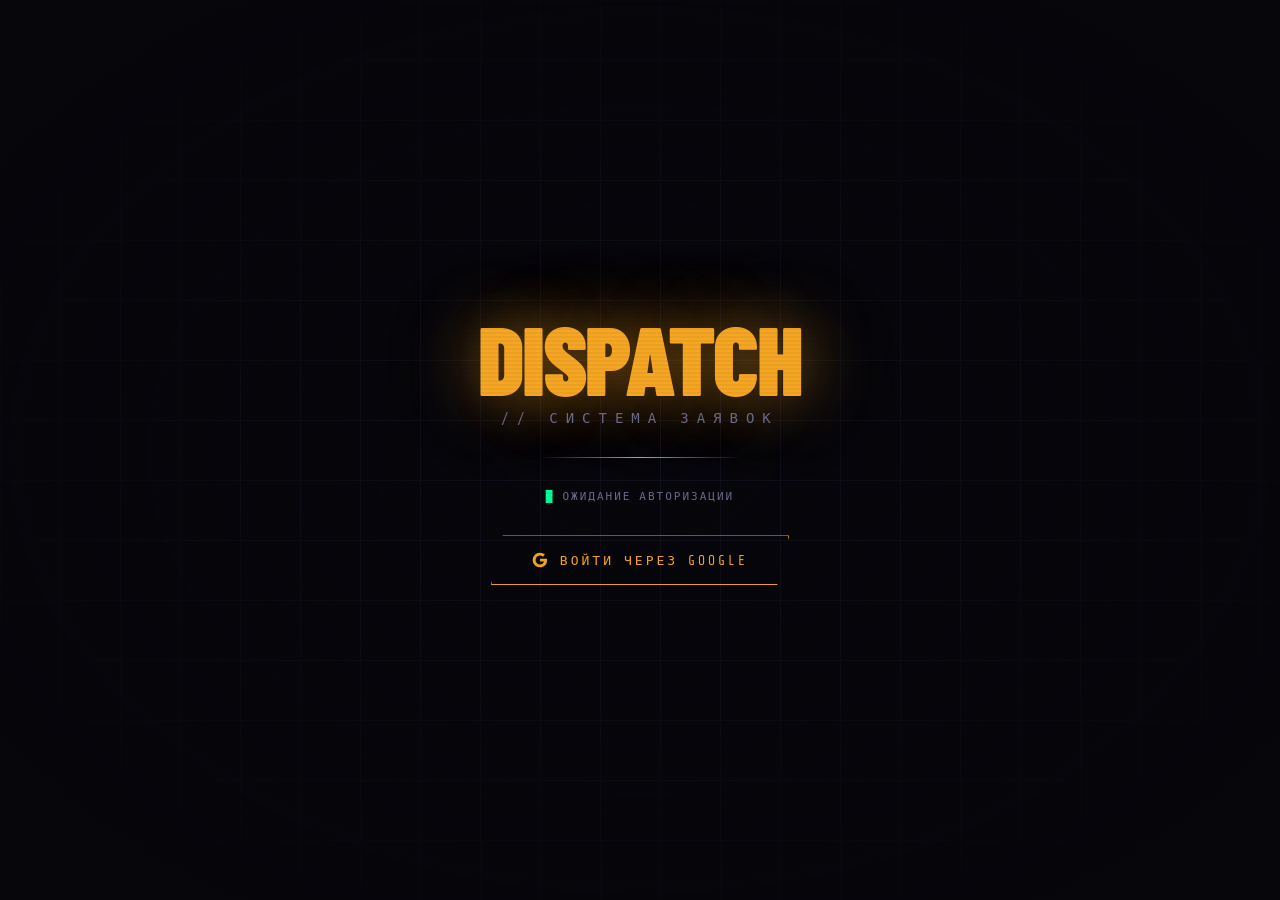
==== index.html @ 0b82780c "Update index.html" ====
<!DOCTYPE html>
<html lang="ru">
<head>
<meta charset="UTF-8">
<meta name="viewport" content="width=device-width, initial-scale=1.0">
<title>DISPATCH — Система заявок</title>
<link rel="preconnect" href="https://fonts.googleapis.com">
<link rel="preconnect" href="https://fonts.gstatic.com" crossorigin>
<link href="https://fonts.googleapis.com/css2?family=Share+Tech+Mono&family=Barlow:wght@300;400;600;700;900&family=Barlow+Condensed:wght@700;900&display=swap" rel="stylesheet">

<style>
  :root {
    --bg: #06060b;
    --bg2: #0d0d16;
    --bg3: #13131f;
    --panel: #1a1a2a;
    --border: #2a2a42;
    --amber: #f5a623;
    --amber-dim: #c07d10;
    --amber-glow: rgba(245,166,35,0.15);
    --cyan: #00d4ff;
    --cyan-dim: rgba(0,212,255,0.1);
    --red: #ff3b3b;
    --green: #00ff9d;
    --text: #e8e8f0;
    --text-dim: #6b6b8a;
    --text-mid: #a0a0c0;
    --mono: 'Share Tech Mono', monospace;
    --sans: 'Barlow', sans-serif;
    --cond: 'Barlow Condensed', sans-serif;
  }

  * { margin: 0; padding: 0; box-sizing: border-box; }

  body {
    background: var(--bg);
    color: var(--text);
    font-family: var(--sans);
    min-height: 100vh;
    overflow-x: hidden;
  }

  #bg-canvas {
    position: fixed;
    inset: 0;
    z-index: 0;
    pointer-events: none;
  }

  body::after {
    content: '';
    position: fixed;
    inset: 0;
    background: radial-gradient(ellipse 80% 80% at 50% 50%, transparent 40%, rgba(6,6,11,0.7) 100%);
    pointer-events: none;
    z-index: 1;
  }

  body::before {
    content: '';
    position: fixed;
    inset: 0;
    background:
      repeating-linear-gradient(
        0deg,
        transparent,
        transparent 2px,
        rgba(0,0,0,0.04) 2px,
        rgba(0,0,0,0.04) 4px
      );
    pointer-events: none;
    z-index: 9999;
  }

  .bg-pulse {
    position: fixed;
    border-radius: 50%;
    border: 1px solid;
    pointer-events: none;
    z-index: 1;
    animation: bgPulse 6s ease-out infinite;
    transform: translate(-50%, -50%);
  }
  .bg-pulse:nth-child(1) { width: 300px; height: 300px; top: 20%; left: 75%; border-color: rgba(245,166,35,0.35); animation-delay: 0s; }
  .bg-pulse:nth-child(2) { width: 500px; height: 500px; top: 20%; left: 75%; border-color: rgba(245,166,35,0.2); animation-delay: 2s; }
  .bg-pulse:nth-child(3) { width: 200px; height: 200px; top: 70%; left: 25%; border-color: rgba(0,212,255,0.3); animation-delay: 1s; }
  .bg-pulse:nth-child(4) { width: 400px; height: 400px; top: 70%; left: 25%; border-color: rgba(0,212,255,0.15); animation-delay: 3s; }

  @keyframes bgPulse {
    0%   { opacity: 1; transform: translate(-50%,-50%) scale(0.6); }
    100% { opacity: 0; transform: translate(-50%,-50%) scale(1.4); }
  }

  .bg-glow {
    position: fixed;
    border-radius: 50%;
    pointer-events: none;
    z-index: 1;
    filter: blur(80px);
    animation: bgFloat linear infinite;
  }
  .bg-glow-1 { width: 600px; height: 600px; background: rgba(245,166,35,0.12); top: -150px; left: 60%; animation-duration: 20s; animation-delay: 0s; }
  .bg-glow-2 { width: 500px; height: 500px; background: rgba(0,212,255,0.1); top: 40%; left: 5%; animation-duration: 25s; animation-delay: -8s; }
  .bg-glow-3 { width: 700px; height: 700px; background: rgba(245,166,35,0.08); top: 55%; left: 65%; animation-duration: 30s; animation-delay: -15s; }

  @keyframes bgFloat {
    0%   { transform: translateY(0px) translateX(0px); }
    25%  { transform: translateY(-40px) translateX(20px); }
    50%  { transform: translateY(-20px) translateX(-20px); }
    75%  { transform: translateY(30px) translateX(10px); }
    100% { transform: translateY(0px) translateX(0px); }
  }

  #login-screen, #app { position: relative; z-index: 2; }

  /* ========== LOGIN ========== */
  #login-screen {
    position: fixed;
    inset: 0;
    display: flex;
    align-items: center;
    justify-content: center;
    background: var(--bg);
    z-index: 100;
  }

  .login-box { text-align: center; position: relative; }

  .login-grid {
    position: fixed;
    inset: 0;
    background-image:
      linear-gradient(var(--border) 1px, transparent 1px),
      linear-gradient(90deg, var(--border) 1px, transparent 1px);
    background-size: 60px 60px;
    opacity: 0.3;
  }

  .login-grid::after {
    content: '';
    position: absolute;
    inset: 0;
    background: radial-gradient(ellipse 60% 60% at 50% 50%, transparent 0%, var(--bg) 100%);
  }

  .login-logo {
    font-family: var(--cond);
    font-size: 96px;
    font-weight: 900;
    letter-spacing: -2px;
    color: var(--amber);
    text-shadow: 0 0 60px rgba(245,166,35,0.5), 0 0 120px rgba(245,166,35,0.2);
    line-height: 0.9;
    position: relative;
  }

  .login-logo span {
    display: block;
    font-size: 14px;
    letter-spacing: 8px;
    color: var(--text-dim);
    font-family: var(--mono);
    font-weight: 400;
    text-shadow: none;
    margin-top: 12px;
  }

  .login-divider {
    width: 200px;
    height: 1px;
    background: linear-gradient(90deg, transparent, var(--amber), transparent);
    margin: 32px auto;
  }

  .login-status {
    font-family: var(--mono);
    font-size: 11px;
    color: var(--text-dim);
    letter-spacing: 2px;
    margin-bottom: 32px;
  }

  .login-status .blink { animation: blink 1s step-end infinite; color: var(--green); }
  @keyframes blink { 50% { opacity: 0; } }

  .btn-login {
    display: inline-flex;
    align-items: center;
    gap: 12px;
    background: transparent;
    border: 1px solid var(--amber);
    color: var(--amber);
    font-family: var(--mono);
    font-size: 13px;
    letter-spacing: 3px;
    padding: 16px 40px;
    cursor: pointer;
    position: relative;
    transition: all 0.2s;
    clip-path: polygon(12px 0%, 100% 0%, calc(100% - 12px) 100%, 0% 100%);
  }

  .btn-login::before {
    content: '';
    position: absolute;
    inset: 0;
    background: var(--amber-glow);
    opacity: 0;
    transition: opacity 0.2s;
    clip-path: polygon(12px 0%, 100% 0%, calc(100% - 12px) 100%, 0% 100%);
  }

  .btn-login:hover::before { opacity: 1; }
  .btn-login:hover { box-shadow: 0 0 30px rgba(245,166,35,0.3); }

  /* ========== MAIN LAYOUT ========== */
  #app { display: none; min-height: 100vh; }

  .hdr {
    position: fixed;
    top: 0; left: 0; right: 0;
    height: 56px;
    background: rgba(6,6,11,0.95);
    border-bottom: 1px solid var(--border);
    display: flex;
    align-items: center;
    padding: 0 20px;
    gap: 20px;
    z-index: 50;
    backdrop-filter: blur(8px);
  }

  .hdr-logo { font-family: var(--cond); font-size: 22px; font-weight: 900; color: var(--amber); letter-spacing: 2px; flex-shrink: 0; }
  .hdr-divider { width: 1px; height: 24px; background: var(--border); }
  .hdr-nav { display: flex; gap: 4px; }

  .nav-btn {
    background: transparent;
    border: none;
    color: var(--text-dim);
    font-family: var(--mono);
    font-size: 11px;
    letter-spacing: 2px;
    padding: 6px 14px;
    cursor: pointer;
    transition: all 0.15s;
    position: relative;
  }

  .nav-btn::after {
    content: '';
    position: absolute;
    bottom: 0; left: 14px; right: 14px;
    height: 1px;
    background: var(--amber);
    transform: scaleX(0);
    transition: transform 0.15s;
  }

  .nav-btn.active, .nav-btn:hover { color: var(--amber); }
  .nav-btn.active::after { transform: scaleX(1); }

  .hdr-search {
    flex: 1;
    max-width: 340px;
    margin-left: auto;
    position: relative;
  }

  .hdr-search input {
    width: 100%;
    background: var(--bg3);
    border: 1px solid var(--border);
    color: var(--text);
    font-family: var(--mono);
    font-size: 12px;
    padding: 8px 12px 8px 36px;
    outline: none;
    transition: border-color 0.2s;
    letter-spacing: 1px;
  }

  .hdr-search input:focus { border-color: var(--amber); }
  .hdr-search input::placeholder { color: var(--text-dim); }
  .hdr-search-icon { position: absolute; left: 10px; top: 50%; transform: translateY(-50%); color: var(--text-dim); font-size: 14px; }

  .hdr-user { display: flex; align-items: center; gap: 10px; margin-left: 8px; }

  .hdr-avatar {
    width: 32px; height: 32px;
    clip-path: polygon(8px 0%, 100% 0%, calc(100% - 8px) 100%, 0% 100%);
    background: var(--amber-dim);
    overflow: hidden;
    flex-shrink: 0;
  }
  .hdr-avatar img { width: 100%; height: 100%; object-fit: cover; }

  .hdr-name { font-family: var(--mono); font-size: 11px; color: var(--text-mid); max-width: 120px; overflow: hidden; text-overflow: ellipsis; white-space: nowrap; }

  .btn-sm {
    background: transparent;
    border: 1px solid var(--border);
    color: var(--text-dim);
    font-family: var(--mono);
    font-size: 10px;
    letter-spacing: 1px;
    padding: 5px 10px;
    cursor: pointer;
    transition: all 0.15s;
  }
  .btn-sm:hover { border-color: var(--red); color: var(--red); }

  .layout { display: flex; padding-top: 56px; height: 100vh; }

  .sidebar {
    width: 220px;
    flex-shrink: 0;
    background: rgba(13,13,22,0.6);
    border-right: 1px solid var(--border);
    display: flex;
    flex-direction: column;
    overflow-y: auto;
  }

  .sidebar-section { padding: 16px; border-bottom: 1px solid var(--border); }
  .sidebar-label { font-family: var(--mono); font-size: 9px; letter-spacing: 3px; color: var(--text-dim); margin-bottom: 10px; }

  .filter-btn {
    display: flex;
    align-items: center;
    justify-content: space-between;
    width: 100%;
    background: transparent;
    border: none;
    color: var(--text-mid);
    font-family: var(--sans);
    font-size: 15px;
    font-weight: 400;
    padding: 8px 10px;
    cursor: pointer;
    transition: all 0.15s;
    text-align: left;
    position: relative;
  }

  .filter-btn::before {
    content: '';
    position: absolute;
    left: 0; top: 4px; bottom: 4px;
    width: 2px;
    background: var(--amber);
    transform: scaleY(0);
    transition: transform 0.15s;
  }

  .filter-btn.active::before { transform: scaleY(1); }
  .filter-btn.active, .filter-btn:hover { color: var(--text); background: var(--bg3); }

  .filter-badge { font-family: var(--mono); font-size: 10px; padding: 2px 6px; background: var(--bg3); border: 1px solid var(--border); }
  .filter-btn.active .filter-badge { border-color: var(--amber); color: var(--amber); }

  .sidebar-stats { padding: 16px; flex: 1; }

  .stat-item { margin-bottom: 14px; }
  .stat-label { font-family: var(--mono); font-size: 11px; letter-spacing: 2px; color: var(--text-dim); margin-bottom: 4px; }
  .stat-value { font-family: var(--cond); font-size: 32px; font-weight: 700; color: var(--amber); line-height: 1; }

  .online-dot {
    display: inline-block;
    width: 6px; height: 6px;
    background: var(--green);
    border-radius: 50%;
    margin-right: 6px;
    box-shadow: 0 0 6px var(--green);
    animation: pulse 2s ease-in-out infinite;
  }

  @keyframes pulse { 0%, 100% { opacity: 1; } 50% { opacity: 0.4; } }

  .main { flex: 1; overflow-y: auto; background: rgba(6,6,11,0.55); position: relative; }
  .main-inner { padding: 24px; }

  /* ── FIX 3: card width aligned to "В РАБОТЕ" block ── */
  .feed-split { display: flex; gap: 16px; align-items: flex-start; }

  /* Cards container takes exactly 3/5 of dash width (first 3 cells out of 5 cols) */
  #tickets-container {
    /* match width of first 3 dash cols: 3fr out of (4×1fr + 2fr) = 6fr total */
    flex: 0 0 calc(60% - 8px);
    min-width: 0;
  }

  .right-panel {
    flex: 1;
    min-width: 0;
    display: flex;
    flex-direction: column;
    gap: 12px;
    position: sticky;
    top: 0;
  }

  @media (max-width: 900px) {
    .feed-split { flex-direction: column; }
    .right-panel { flex: none; width: 100%; position: static; }
    #tickets-container { flex: none; width: 100%; }
    .sidebar { width: 180px; }
    .dash-banner { grid-template-columns: 1fr 1fr; }
  }

  @media (max-width: 640px) {
    .sidebar { display: none; }
    .dash-banner { grid-template-columns: 1fr 1fr; }
    .hdr-search { display: none; }
  }

  .rp-block {
    background: rgba(26,26,42,0.6);
    border: 1px solid var(--border);
    border-left: 3px solid var(--border);
    backdrop-filter: blur(4px);
    overflow: hidden;
  }

  .rp-header {
    font-family: var(--mono);
    font-size: 9px;
    letter-spacing: 3px;
    color: var(--text-dim);
    padding: 10px 14px 8px;
    border-bottom: 1px solid rgba(42,42,66,0.5);
    display: flex;
    align-items: center;
    gap: 8px;
  }

  .rp-header .rp-dot {
    width: 5px; height: 5px;
    border-radius: 50%;
    background: var(--amber);
    box-shadow: 0 0 6px var(--amber);
    animation: pulse 2s ease-in-out infinite;
  }

  .log-entry {
    display: flex;
    align-items: baseline;
    gap: 10px;
    padding: 7px 14px;
    border-bottom: 1px solid rgba(42,42,66,0.3);
    transition: background 0.15s;
  }
  .log-entry:last-child { border-bottom: none; }
  .log-entry:hover { background: rgba(255,255,255,0.02); }
  .log-time { font-family: var(--mono); font-size: 10px; color: var(--text-dim); flex-shrink: 0; }
  .log-text { font-family: var(--mono); font-size: 11px; color: var(--text-mid); line-height: 1.4; min-width: 0; overflow: hidden; text-overflow: ellipsis; white-space: nowrap; }
  .log-text b { color: var(--text); font-weight: 600; }
  .log-text .log-new    { color: var(--cyan); }
  .log-text .log-active { color: var(--amber); }
  .log-text .log-done   { color: var(--green); }
  .rp-empty { font-family: var(--mono); font-size: 11px; color: var(--text-dim); padding: 16px 14px; letter-spacing: 1px; }

  .rp-status-row { display: flex; align-items: center; justify-content: space-between; padding: 10px 14px; border-bottom: 1px solid rgba(42,42,66,0.3); }
  .rp-status-row:last-child { border-bottom: none; }
  .rp-status-label { font-family: var(--mono); font-size: 11px; color: var(--text-dim); letter-spacing: 1px; }
  .rp-status-val { font-family: var(--cond); font-size: 16px; font-weight: 700; }

  .sec-header { display: flex; align-items: center; justify-content: space-between; margin-bottom: 20px; }
  .sec-title { font-family: var(--cond); font-size: 34px; font-weight: 900; letter-spacing: 1px; }
  .sec-title span { color: var(--amber); }

  .btn-create {
    display: inline-flex;
    align-items: center;
    gap: 8px;
    background: var(--amber);
    border: none;
    color: #000;
    font-family: var(--mono);
    font-size: 11px;
    letter-spacing: 2px;
    padding: 10px 20px;
    cursor: pointer;
    font-weight: 700;
    transition: all 0.15s;
    clip-path: polygon(8px 0%, 100% 0%, calc(100% - 8px) 100%, 0% 100%);
  }
  .btn-create:hover { background: #fff; box-shadow: 0 0 20px rgba(245,166,35,0.4); }

  /* ===== TICKET CARD ===== */
  .ticket {
    background: rgba(26,26,42,0.75);
    border: 1px solid var(--border);
    border-left: none;
    margin-bottom: 8px;
    position: relative;
    display: grid;
    grid-template-columns: 3px 1fr;
    animation: slideIn 0.25s ease-out;
    transition: background 0.2s, box-shadow 0.2s;
    backdrop-filter: blur(6px);
  }

  @keyframes slideIn {
    from { opacity: 0; transform: translateX(-6px); }
    to   { opacity: 1; transform: translateX(0); }
  }

  .ticket:hover {
    background: rgba(26,26,42,0.92);
    box-shadow: 0 2px 24px rgba(0,0,0,0.5), inset 0 0 0 1px rgba(245,166,35,0.08);
  }

  .ticket-accent { width: 3px; transition: box-shadow 0.2s; }
  .ticket.status-new    .ticket-accent { background: var(--cyan);  box-shadow: 0 0 10px var(--cyan); }
  .ticket.status-active .ticket-accent { background: var(--amber); box-shadow: 0 0 12px var(--amber); }
  .ticket.status-done   .ticket-accent { background: var(--green); box-shadow: 0 0 10px var(--green); }

  .ticket-inner { display: flex; flex-direction: column; min-width: 0; }

  .ticket-head {
    display: flex;
    align-items: center;
    gap: 12px;
    padding: 12px 16px 10px;
    min-width: 0;
  }

  .ticket-title { font-family: var(--cond); font-size: 19px; font-weight: 700; color: var(--text); letter-spacing: 0.3px; flex: 1; white-space: nowrap; overflow: hidden; text-overflow: ellipsis; }

  .status-tag {
    font-family: var(--mono);
    font-size: 9px;
    letter-spacing: 2px;
    padding: 3px 10px;
    border: 1px solid;
    white-space: nowrap;
    flex-shrink: 0;
    clip-path: polygon(5px 0%, 100% 0%, calc(100% - 5px) 100%, 0% 100%);
  }
  .status-tag.new    { border-color: var(--cyan);  color: var(--cyan);  background: rgba(0,212,255,0.07); }
  .status-tag.active { border-color: var(--amber); color: var(--amber); background: rgba(245,166,35,0.1); }
  .status-tag.done   { border-color: var(--green); color: var(--green); background: rgba(0,255,157,0.07); }

  .ticket-desc-row { padding: 0 16px 10px 16px; }
  .ticket-desc-text { font-size: 13px; color: var(--text-dim); line-height: 1.4; }

  .ticket-img { margin: 0 16px 12px 16px; overflow: hidden; border: 1px solid var(--border); position: relative; }
  .ticket-img img { width: 100%; max-height: 200px; object-fit: cover; display: block; opacity: 0.85; transition: opacity 0.2s; }
  .ticket:hover .ticket-img img { opacity: 1; }

  .ticket-meta { display: flex; align-items: center; gap: 10px; padding: 8px 16px; border-top: 1px solid rgba(42,42,66,0.5); }

  .ticket-author-avatar {
    width: 20px; height: 20px;
    background: var(--bg3);
    border: 1px solid var(--border);
    display: flex; align-items: center; justify-content: center;
    font-family: var(--mono);
    font-size: 9px;
    color: var(--amber);
    flex-shrink: 0;
    clip-path: polygon(4px 0%, 100% 0%, calc(100% - 4px) 100%, 0% 100%);
  }

  .ticket-author { font-family: var(--mono); font-size: 11px; color: var(--text-mid); }
  .ticket-sep { color: var(--text-dim); font-size: 10px; }
  .ticket-time { font-family: var(--mono); font-size: 11px; color: var(--text-dim); flex: 1; }
  .ticket-actions { flex-shrink: 0; }

  .icon-btn {
    background: transparent;
    border: none;
    color: var(--text-dim);
    cursor: pointer;
    padding: 2px 6px;
    transition: all 0.15s;
    display: flex;
    align-items: center;
    gap: 5px;
    font-family: var(--mono);
    font-size: 12px;
  }
  .icon-btn:hover { color: var(--red); }
  .icon-btn.liked { color: var(--red); }

  /* ── Admin controls ── */
  .admin-controls {
    display: flex;
    align-items: center;
    flex-wrap: nowrap;
    border-top: 1px solid rgba(255,59,59,0.2);
    background: rgba(6,6,11,0.7);
    overflow: hidden;
    min-height: 36px;
  }

  .admin-label {
    font-family: var(--mono);
    font-size: 9px;
    color: var(--red);
    letter-spacing: 2px;
    padding: 0 10px;
    border-right: 1px solid rgba(255,59,59,0.15);
    height: 36px;
    display: flex;
    align-items: center;
    flex-shrink: 0;
    background: rgba(255,59,59,0.04);
  }

  .admin-btn {
    background: transparent;
    border: none;
    border-right: 1px solid rgba(42,42,66,0.5);
    color: var(--text-dim);
    font-family: var(--mono);
    font-size: 10px;
    letter-spacing: 1px;
    padding: 0 10px;
    height: 36px;
    cursor: pointer;
    transition: all 0.15s;
    display: inline-flex;
    align-items: center;
    gap: 5px;
    white-space: nowrap;
    flex-shrink: 0;
  }
  .admin-btn svg { flex-shrink:0; opacity: 0.4; transition: opacity 0.15s; fill:none; stroke:currentColor; stroke-width:2; stroke-linecap:round; stroke-linejoin:round; }
  .admin-btn:hover { color: var(--text); background: rgba(255,255,255,0.03); }
  .admin-btn:hover svg { opacity: 0.9; }
  .admin-btn.status-new:hover    { color: var(--cyan); }
  .admin-btn.status-active:hover { color: var(--amber); }
  .admin-btn.status-done:hover   { color: var(--green); }
  .admin-btn-delete {
    margin-left: auto;
    border-right: none;
    border-left: 1px solid rgba(255,59,59,0.15);
    color: rgba(255,80,80,0.5);
  }
  .admin-btn-delete:hover { color: var(--red) !important; background: rgba(255,59,59,0.07) !important; }

  /* ========== MODAL ========== */
  .modal-overlay {
    display: none;
    position: fixed;
    inset: 0;
    background: rgba(6,6,11,0.85);
    z-index: 200;
    align-items: center;
    justify-content: center;
    backdrop-filter: blur(4px);
  }
  .modal-overlay.open { display: flex; }

  .modal {
    background: var(--bg2);
    border: 1px solid var(--border);
    width: 520px;
    max-width: 95vw;
    position: relative;
    animation: modalIn 0.2s ease-out;
  }

  @keyframes modalIn {
    from { opacity: 0; transform: scale(0.96) translateY(-16px); }
    to { opacity: 1; transform: scale(1) translateY(0); }
  }

  .modal-head { padding: 18px 20px; border-bottom: 1px solid var(--border); display: flex; align-items: center; justify-content: space-between; }
  .modal-title { font-family: var(--cond); font-size: 20px; font-weight: 700; letter-spacing: 1px; }
  .modal-close { background: transparent; border: none; color: var(--text-dim); font-size: 20px; cursor: pointer; padding: 4px; transition: color 0.15s; }
  .modal-close:hover { color: var(--red); }
  .modal-body { padding: 20px; }

  .field { margin-bottom: 16px; }
  .field label { display: block; font-family: var(--mono); font-size: 10px; letter-spacing: 2px; color: var(--text-dim); margin-bottom: 6px; }
  .field input, .field textarea { width: 100%; background: var(--bg3); border: 1px solid var(--border); color: var(--text); font-family: var(--sans); font-size: 14px; padding: 10px 12px; outline: none; transition: border-color 0.2s; resize: vertical; }
  .field input:focus, .field textarea:focus { border-color: var(--amber); }

  .file-drop { border: 1px dashed var(--border); padding: 20px; text-align: center; cursor: pointer; transition: border-color 0.2s; position: relative; }
  .file-drop:hover { border-color: var(--amber-dim); }
  .file-drop input { position: absolute; inset: 0; opacity: 0; cursor: pointer; width: 100%; height: 100%; }
  .file-drop-text { font-family: var(--mono); font-size: 11px; color: var(--text-dim); letter-spacing: 1px; }
  #photo-preview { margin-top: 10px; max-height: 120px; overflow: hidden; border: 1px solid var(--border); display: none; }
  #photo-preview img { width: 100%; max-height: 120px; object-fit: cover; }

  .modal-foot { padding: 16px 20px; border-top: 1px solid var(--border); display: flex; justify-content: flex-end; gap: 10px; }
  .btn-cancel { background: transparent; border: 1px solid var(--border); color: var(--text-dim); font-family: var(--mono); font-size: 11px; letter-spacing: 2px; padding: 10px 20px; cursor: pointer; transition: all 0.15s; }
  .btn-cancel:hover { border-color: var(--text-dim); color: var(--text); }

  /* ========== CHAT ========== */
  .chat-layout { display: flex; height: calc(100vh - 56px); }

  .chat-list { width: 260px; border-right: 1px solid var(--border); overflow-y: auto; background: rgba(13,13,22,0.6); flex-shrink: 0; }
  .chat-list-head { padding: 16px; border-bottom: 1px solid var(--border); font-family: var(--mono); font-size: 12px; letter-spacing: 3px; color: var(--text-dim); }

  .chat-user-item { padding: 14px 16px; border-bottom: 1px solid rgba(42,42,66,0.5); cursor: pointer; transition: background 0.15s; display: flex; align-items: center; gap: 10px; }
  .chat-user-item:hover { background: var(--bg3); }
  .chat-user-item.active { background: var(--bg3); border-left: 2px solid var(--amber); }

  .chat-avatar { width: 36px; height: 36px; clip-path: polygon(6px 0%, 100% 0%, calc(100% - 6px) 100%, 0% 100%); background: var(--panel); overflow: hidden; flex-shrink: 0; }
  .chat-avatar img { width: 100%; height: 100%; object-fit: cover; }
  .chat-avatar-placeholder { width: 100%; height: 100%; display: flex; align-items: center; justify-content: center; color: var(--amber); font-family: var(--cond); font-size: 16px; font-weight: 700; }

  .chat-user-name { font-size: 15px; font-weight: 600; }
  .chat-user-last { font-family: var(--mono); font-size: 12px; color: var(--text-dim); margin-top: 2px; white-space: nowrap; overflow: hidden; text-overflow: ellipsis; max-width: 160px; }
  .chat-user-row { display: flex; align-items: center; justify-content: space-between; width: 100%; }

  .unread-badge {
    background: var(--amber);
    color: #000;
    font-family: var(--mono);
    font-size: 10px;
    font-weight: 700;
    min-width: 18px;
    height: 18px;
    border-radius: 9px;
    display: flex;
    align-items: center;
    justify-content: center;
    padding: 0 5px;
    flex-shrink: 0;
    box-shadow: 0 0 8px rgba(245,166,35,0.6);
  }

  .nav-unread {
    display: inline-flex;
    align-items: center;
    justify-content: center;
    background: var(--amber);
    color: #000;
    font-family: var(--mono);
    font-size: 9px;
    font-weight: 700;
    min-width: 15px;
    height: 15px;
    border-radius: 8px;
    padding: 0 4px;
    margin-left: 5px;
    vertical-align: middle;
    box-shadow: 0 0 6px rgba(245,166,35,0.6);
  }

  .chat-main { flex: 1; display: flex; flex-direction: column; background: rgba(6,6,11,0.5); }
  .chat-header { padding: 14px 20px; border-bottom: 1px solid var(--border); background: var(--bg2); display: flex; align-items: center; gap: 12px; }
  .chat-header-name { font-family: var(--cond); font-size: 22px; font-weight: 700; }

  .chat-messages { flex: 1; overflow-y: auto; padding: 24px 20px 20px; display: flex; flex-direction: column; gap: 12px; }
  .chat-empty { flex: 1; display: flex; align-items: center; justify-content: center; color: var(--text-dim); font-family: var(--mono); font-size: 14px; letter-spacing: 2px; }

  .msg { max-width: 72%; display: flex; flex-direction: column; gap: 4px; animation: slideIn 0.2s ease-out; }
  .msg.mine { align-self: flex-end; align-items: flex-end; }
  .msg.theirs { align-self: flex-start; }

  .msg-bubble { padding: 10px 14px; font-size: 15px; line-height: 1.5; position: relative; }
  .msg.mine .msg-bubble { background: var(--amber); color: #000; clip-path: polygon(0% 0%, calc(100% - 12px) 0%, 100% 50%, calc(100% - 12px) 100%, 0% 100%); }
  .msg.theirs .msg-bubble { background: var(--panel); border: 1px solid var(--border); clip-path: polygon(12px 0%, 100% 0%, 100% 100%, 12px 100%, 0% 50%); }

  .msg-time { font-family: var(--mono); font-size: 11px; color: var(--text-dim); letter-spacing: 1px; display: flex; align-items: center; gap: 3px; }

  /* Read ticks */
  .msg-tick { display: inline-flex; align-items: center; margin-left: 3px; flex-shrink: 0; }
  .msg-tick svg { display: block; }

  /* Context menu */
  .ctx-menu {
    position: fixed;
    background: rgba(8,8,14,0.98);
    border: 1px solid rgba(245,166,35,0.2);
    border-top: 2px solid var(--amber);
    min-width: 220px;
    z-index: 9000;
    box-shadow: 0 20px 60px rgba(0,0,0,0.9), 0 0 0 1px rgba(255,255,255,0.03);
    backdrop-filter: blur(20px);
    overflow: hidden;
    animation: ctxIn 0.12s cubic-bezier(0.2,0,0,1);
    user-select: none;
    -webkit-user-select: none;
  }
  @keyframes ctxIn { from { opacity:0; transform:scale(0.94) translateY(-6px); } to { opacity:1; transform:scale(1) translateY(0); } }

  .ctx-header {
    padding: 10px 14px;
    border-bottom: 1px solid rgba(42,42,66,0.7);
    font-family: var(--mono);
    font-size: 10px;
    letter-spacing: 2px;
    color: var(--amber);
    display: flex;
    align-items: center;
    gap: 8px;
    background: rgba(245,166,35,0.05);
  }
  .ctx-header-dot { width: 5px; height: 5px; background: var(--amber); border-radius: 50%; box-shadow: 0 0 6px var(--amber); flex-shrink: 0; }
  .ctx-header-text { color: var(--text-dim); font-size: 10px; white-space: nowrap; overflow: hidden; text-overflow: ellipsis; max-width: 160px; }

  .ctx-item {
    display: flex;
    align-items: center;
    gap: 12px;
    padding: 9px 14px;
    font-family: var(--mono);
    font-size: 11px;
    letter-spacing: 1.5px;
    color: var(--text-mid);
    cursor: pointer;
    transition: background 0.08s, color 0.08s;
    border-bottom: 1px solid rgba(42,42,66,0.2);
    position: relative;
  }
  .ctx-item:last-child { border-bottom: none; }
  .ctx-item:hover { background: rgba(245,166,35,0.07); color: var(--amber); }
  .ctx-item:hover .ctx-icon { opacity: 1; stroke: var(--amber); }
  .ctx-item:hover::after { content:''; position:absolute; left:0;top:0;bottom:0;width:2px;background:var(--amber); }
  .ctx-item.danger { color: rgba(255,80,80,0.7); }
  .ctx-item.danger:hover { background: rgba(255,59,59,0.07); color: var(--red); }
  .ctx-item.danger:hover .ctx-icon { stroke: var(--red); }
  .ctx-item.danger:hover::after { background: var(--red); }
  .ctx-sep { height: 1px; background: rgba(42,42,66,0.5); }
  .ctx-icon { flex-shrink: 0; opacity: 0.4; stroke: var(--text-mid); transition: opacity 0.1s, stroke 0.1s; fill: none; stroke-width: 1.8; stroke-linecap: round; stroke-linejoin: round; }

  /* Reply bar */
  .reply-bar { display: flex; align-items: center; gap: 10px; padding: 8px 16px 8px 20px; background: var(--bg3); border-top: 1px solid var(--border); border-left: 3px solid var(--amber); }
  .reply-bar-text { flex: 1; font-family: var(--mono); font-size: 11px; color: var(--text-mid); white-space: nowrap; overflow: hidden; text-overflow: ellipsis; }
  .reply-bar-text b { color: var(--amber); display: block; font-size: 10px; margin-bottom: 2px; }
  .reply-cancel { background: none; border: none; color: var(--text-dim); cursor: pointer; font-size: 16px; padding: 0 4px; line-height: 1; }
  .reply-cancel:hover { color: var(--red); }

  .msg-reply-quote { border-left: 2px solid rgba(255,255,255,0.4); padding: 3px 8px; margin-bottom: 6px; font-size: 12px; opacity: 0.75; }
  .msg.mine .msg-reply-quote { border-color: rgba(0,0,0,0.3); }
  .msg-reply-quote-name { font-weight: 700; font-size: 10px; margin-bottom: 1px; }

  .msg-edited { font-family: var(--mono); font-size: 10px; color: var(--text-dim); margin-left: 6px; opacity: 0.8; }
  .msg.mine .msg-edited { color: rgba(0,0,0,0.5); }

  /* Message info modal */
  .msg-info-overlay { position: fixed; inset: 0; background: rgba(0,0,0,0.6); display: flex; align-items: center; justify-content: center; z-index: 8000; backdrop-filter: blur(4px); }
  .msg-info-box { background: var(--bg2); border: 1px solid var(--border); width: 340px; max-width: 95vw; }
  .msg-info-head { display: flex; align-items: center; justify-content: space-between; padding: 12px 16px; border-bottom: 1px solid var(--border); font-family: var(--mono); font-size: 11px; letter-spacing: 2px; color: var(--text-dim); }
  .msg-info-close { background: none; border: none; color: var(--text-dim); font-size: 18px; cursor: pointer; line-height: 1; }
  .msg-info-close:hover { color: var(--red); }
  .msg-info-body { padding: 16px; }
  .msg-info-bubble { background: var(--panel); border: 1px solid var(--border); padding: 10px 14px; font-size: 14px; line-height: 1.5; margin-bottom: 16px; word-break: break-word; }
  .msg-info-row { display: flex; gap: 10px; align-items: baseline; padding: 6px 0; border-bottom: 1px solid rgba(42,42,66,0.4); font-family: var(--mono); font-size: 11px; }
  .msg-info-row:last-child { border-bottom: none; }
  .msg-info-key { color: var(--text-dim); letter-spacing: 1px; min-width: 90px; }
  .msg-info-val { color: var(--text); }

  .forward-list { max-height: 260px; overflow-y: auto; }
  .forward-user { display: flex; align-items: center; gap: 12px; padding: 10px 16px; cursor: pointer; border-bottom: 1px solid rgba(42,42,66,0.4); transition: background 0.15s; }
  .forward-user:hover { background: var(--bg3); }
  .forward-user-name { font-size: 14px; font-weight: 600; }

  /* ── FIX 1: Notification toast on feed view ── */
  .notif-toast {
    position: fixed;
    top: 70px;
    right: 20px;
    background: var(--bg2);
    border: 1px solid var(--amber);
    border-left: 3px solid var(--amber);
    padding: 12px 16px;
    z-index: 9998;
    cursor: pointer;
    min-width: 280px;
    max-width: 360px;
    box-shadow: 0 4px 24px rgba(0,0,0,0.6), 0 0 20px rgba(245,166,35,0.1);
    animation: notifIn 0.25s ease-out;
    transition: opacity 0.3s, transform 0.3s;
  }
  .notif-toast:hover { box-shadow: 0 4px 32px rgba(245,166,35,0.25); }
  @keyframes notifIn {
    from { opacity: 0; transform: translateX(20px); }
    to   { opacity: 1; transform: translateX(0); }
  }
  .notif-toast-header { display: flex; align-items: center; gap: 8px; margin-bottom: 6px; }
  .notif-toast-icon { color: var(--amber); font-size: 14px; flex-shrink: 0; }
  .notif-toast-name { font-family: var(--mono); font-size: 11px; color: var(--amber); letter-spacing: 1px; flex: 1; }
  .notif-toast-time { font-family: var(--mono); font-size: 10px; color: var(--text-dim); }
  .notif-toast-text { font-size: 14px; color: var(--text); white-space: nowrap; overflow: hidden; text-overflow: ellipsis; }
  .notif-toast-hint { font-family: var(--mono); font-size: 10px; color: var(--text-dim); margin-top: 6px; letter-spacing: 1px; }

  .chat-input-area { display: flex; flex-direction: column; background: var(--bg2); }
  .chat-input-row { display: flex; gap: 10px; padding: 14px 20px; }

  .chat-input { flex: 1; background: var(--bg3); border: 1px solid var(--border); color: var(--text); font-family: var(--sans); font-size: 15px; padding: 10px 14px; outline: none; transition: border-color 0.2s; }
  .chat-input:focus { border-color: var(--amber); }

  .chat-attach-btn {
    display: flex; align-items: center; justify-content: center;
    width: 42px; height: 42px; background: transparent;
    border: 1px solid var(--border); color: var(--text-dim);
    cursor: pointer; transition: all 0.15s; flex-shrink: 0;
    clip-path: polygon(6px 0%, 100% 0%, calc(100% - 6px) 100%, 0% 100%);
  }
  .chat-attach-btn:hover { border-color: var(--cyan); color: var(--cyan); box-shadow: 0 0 12px rgba(0,212,255,0.2); }

  .chat-photo-bar {
    display: flex; align-items: center; gap: 12px;
    padding: 8px 16px; background: var(--bg3);
    border-top: 1px solid var(--border);
    border-left: 3px solid var(--cyan);
  }
  .chat-photo-thumb { width: 48px; height: 48px; object-fit: cover; border: 1px solid var(--border); flex-shrink: 0; }
  .chat-photo-bar-info { flex: 1; font-family: var(--mono); font-size: 10px; color: var(--cyan); letter-spacing: 1px; }
  .chat-photo-bar-size { color: var(--text-dim); font-size: 9px; margin-top: 2px; }
  .chat-photo-cancel { background: none; border: none; color: var(--text-dim); cursor: pointer; font-size: 18px; line-height: 1; padding: 0 4px; }
  .chat-photo-cancel:hover { color: var(--red); }

  .msg-img {
    display: block; width: 100%; max-width: 260px; max-height: 220px;
    object-fit: cover; cursor: zoom-in; transition: opacity 0.15s;
    margin-bottom: 2px;
  }
  .msg-img:hover { opacity: 0.9; }
  .msg.mine .msg-bubble.has-photo { padding: 0; overflow: hidden; }
  .msg.theirs .msg-bubble.has-photo { padding: 0; overflow: hidden; }
  .msg-bubble.has-photo .msg-caption { padding: 6px 12px 4px; font-size: 14px; }
  .msg-bubble.has-photo .msg-edited { display: inline; }

  .img-lightbox {
    position: fixed; inset: 0; background: rgba(0,0,0,0.92);
    display: flex; align-items: center; justify-content: center;
    z-index: 10000; cursor: zoom-out; animation: toastIn 0.15s ease-out;
  }
  .img-lightbox img { max-width: 92vw; max-height: 90vh; object-fit: contain; box-shadow: 0 0 60px rgba(0,0,0,0.8); }

  .btn-send { background: var(--amber); border: none; color: #000; font-family: var(--mono); font-size: 13px; letter-spacing: 2px; padding: 10px 20px; cursor: pointer; font-weight: 700; transition: all 0.15s; clip-path: polygon(8px 0%, 100% 0%, calc(100% - 8px) 100%, 0% 100%); }
  .btn-send:hover { background: #fff; }

  ::-webkit-scrollbar { width: 4px; }
  ::-webkit-scrollbar-track { background: var(--bg); }
  ::-webkit-scrollbar-thumb { background: var(--border); }
  ::-webkit-scrollbar-thumb:hover { background: var(--amber-dim); }

  .toast { position: fixed; bottom: 24px; right: 24px; background: var(--panel); border: 1px solid var(--amber); color: var(--amber); font-family: var(--mono); font-size: 12px; letter-spacing: 1px; padding: 12px 20px; z-index: 999; animation: toastIn 0.2s ease-out; }
  @keyframes toastIn { from { opacity: 0; transform: translateY(10px); } to { opacity: 1; transform: translateY(0); } }

  .view { display: none; }
  .view.active { display: block; }
  #chat-view.active { display: flex; padding-top: 56px; }

  .empty-state { text-align: center; padding: 60px 20px; color: var(--text-dim); }
  .empty-state-icon { font-size: 48px; margin-bottom: 12px; opacity: 0.4; }
  .empty-state-text { font-family: var(--mono); font-size: 12px; letter-spacing: 2px; }

  .admin-badge { background: rgba(255,59,59,0.15); border: 1px solid var(--red); color: var(--red); font-family: var(--mono); font-size: 9px; letter-spacing: 2px; padding: 2px 8px; }

  /* ── FIX 2: Activity block redesign ── */
  .dash-banner { display: grid; grid-template-columns: 1fr 1fr 1fr 1fr 2fr; gap: 10px; margin-bottom: 20px; }
  .dash-cell { background: rgba(26,26,42,0.7); border: 1px solid var(--border); padding: 14px 16px; position: relative; overflow: hidden; backdrop-filter: blur(4px); }
  .dash-cell::before { content: ''; position: absolute; top: 0; left: 0; right: 0; height: 2px; background: var(--border); }
  .dash-cell:nth-child(1)::before { background: var(--text-dim); }
  .dash-cell:nth-child(2)::before { background: var(--cyan); box-shadow: 0 0 8px var(--cyan); }
  .dash-cell:nth-child(3)::before { background: var(--amber); box-shadow: 0 0 8px var(--amber); }
  .dash-cell:nth-child(4)::before { background: var(--green); box-shadow: 0 0 8px var(--green); }
  .dash-cell:nth-child(5)::before { background: var(--text-dim); }
  .dash-cell-label { font-family: var(--mono); font-size: 9px; letter-spacing: 2px; color: var(--text-dim); margin-bottom: 6px; }
  .dash-cell-value { font-family: var(--cond); font-size: 36px; font-weight: 900; line-height: 1; color: var(--text); margin-bottom: 10px; }
  .dash-cell-value.cyan  { color: var(--cyan);  text-shadow: 0 0 20px rgba(0,212,255,0.4); }
  .dash-cell-value.amber { color: var(--amber); text-shadow: 0 0 20px rgba(245,166,35,0.4); }
  .dash-cell-value.green { color: var(--green); text-shadow: 0 0 20px rgba(0,255,157,0.4); }
  .dash-cell-bar { height: 3px; background: var(--border); overflow: hidden; }
  .dash-bar-fill { height: 100%; transition: width 0.6s ease; }

  /* Activity block */
  .dash-cell-wide { display: flex; flex-direction: column; padding: 12px 14px; }
  .dash-activity-grid {
    flex: 1;
    display: grid;
    grid-template-columns: 1fr 1fr;
    gap: 8px;
    margin-top: 8px;
  }
  .dash-act-item {
    display: flex;
    flex-direction: column;
    gap: 2px;
  }
  .dash-act-label { font-family: var(--mono); font-size: 9px; color: var(--text-dim); letter-spacing: 1px; }
  .dash-act-val { font-family: var(--cond); font-size: 20px; font-weight: 700; line-height: 1; }
  .dash-act-bar { height: 2px; background: var(--border); margin-top: 4px; overflow: hidden; border-radius: 1px; }
  .dash-act-bar-fill { height: 100%; border-radius: 1px; transition: width 0.5s ease; }
</style>
</head>
<body>

<canvas id="bg-canvas"></canvas>
<div class="bg-pulse"></div>
<div class="bg-pulse"></div>
<div class="bg-pulse"></div>
<div class="bg-pulse"></div>
<div class="bg-glow bg-glow-1"></div>
<div class="bg-glow bg-glow-2"></div>
<div class="bg-glow bg-glow-3"></div>

<!-- LOGIN -->
<div id="login-screen">
  <div class="login-grid"></div>
  <div class="login-box">
    <div class="login-logo">
      DISPATCH
      <span>// СИСТЕМА ЗАЯВОК</span>
    </div>
    <div class="login-divider"></div>
    <div class="login-status">
      <span class="blink">█</span> ОЖИДАНИЕ АВТОРИЗАЦИИ
    </div>
    <button class="btn-login" onclick="signIn()">
      <svg width="16" height="16" viewBox="0 0 24 24" fill="currentColor"><path d="M22.56 12.25c0-.78-.07-1.53-.2-2.25H12v4.26h5.92c-.26 1.37-1.04 2.53-2.21 3.31v2.77h3.57c2.08-1.92 3.28-4.74 3.28-8.09z"/><path d="M12 23c2.97 0 5.46-.98 7.28-2.66l-3.57-2.77c-.98.66-2.23 1.06-3.71 1.06-2.86 0-5.29-1.93-6.16-4.53H2.18v2.84C3.99 20.53 7.7 23 12 23z"/><path d="M5.84 14.09c-.22-.66-.35-1.36-.35-2.09s.13-1.43.35-2.09V7.07H2.18C1.43 8.55 1 10.22 1 12s.43 3.45 1.18 4.93l2.85-2.22.81-.62z"/><path d="M12 5.38c1.62 0 3.06.56 4.21 1.64l3.15-3.15C17.45 2.09 14.97 1 12 1 7.7 1 3.99 3.47 2.18 7.07l3.66 2.84c.87-2.6 3.3-4.53 6.16-4.53z"/></svg>
      ВОЙТИ ЧЕРЕЗ GOOGLE
    </button>
  </div>
</div>

<!-- APP -->
<div id="app">
  <header class="hdr">
    <div class="hdr-logo">DISPATCH</div>
    <div class="hdr-divider"></div>
    <nav class="hdr-nav">
      <button class="nav-btn active" onclick="showView('feed-view', this)">ЛЕНТА</button>
      <button class="nav-btn" onclick="showView('chat-view', this)">ЧАТ</button>
    </nav>
    <div class="hdr-search">
      <span class="hdr-search-icon">⌕</span>
      <input type="text" id="search-input" placeholder="ПОИСК ЗАЯВОК..." oninput="debouncedFilter()">
    </div>
    <div class="hdr-user">
      <div class="hdr-avatar"><img id="hdr-photo" src="" alt=""></div>
      <span class="hdr-name" id="hdr-name">—</span>
      <button class="btn-sm" onclick="signOut()">ВЫЙТИ</button>
    </div>
  </header>

  <!-- FEED VIEW -->
  <div id="feed-view" class="view active">
    <div class="layout">
      <aside class="sidebar">
        <div class="sidebar-section">
          <div class="sidebar-label">// ФИЛЬТР СТАТУСА</div>
          <button class="filter-btn active" onclick="setFilter('all', this)">ВСЕ<span class="filter-badge" id="cnt-all">0</span></button>
          <button class="filter-btn" onclick="setFilter('new', this)">НОВЫЕ<span class="filter-badge" id="cnt-new">0</span></button>
          <button class="filter-btn" onclick="setFilter('active', this)">В РАБОТЕ<span class="filter-badge" id="cnt-active">0</span></button>
          <button class="filter-btn" onclick="setFilter('done', this)">ВЫПОЛНЕНО<span class="filter-badge" id="cnt-done">0</span></button>
        </div>
        <div class="sidebar-stats">
          <div class="sidebar-label">// СТАТИСТИКА</div>
          <div class="stat-item">
            <div class="stat-label">ВСЕГО ЗАЯВОК</div>
            <div class="stat-value" id="stat-total">0</div>
          </div>
          <div class="stat-item">
            <div class="stat-label">СТАТУС СИСТЕМЫ</div>
            <div class="stat-label"><span class="online-dot"></span>ONLINE</div>
          </div>
          <div id="admin-stat" style="display:none">
            <div class="stat-label" style="margin-top:16px">// ДОСТУП</div>
            <span class="admin-badge">ADMIN</span>
          </div>
        </div>
      </aside>

      <main class="main">
        <div class="main-inner">
          <div class="sec-header">
            <div class="sec-title">ЛЕНТА <span>ЗАЯВОК</span></div>
            <button class="btn-create" onclick="openModal()">+ НОВАЯ ЗАЯВКА</button>
          </div>

          <!-- ── FIX 2: Activity block with real stats ── -->
          <div class="dash-banner">
            <div class="dash-cell">
              <div class="dash-cell-label">// ВСЕГО</div>
              <div class="dash-cell-value" id="dash-total">0</div>
              <div class="dash-cell-bar"><div class="dash-bar-fill" id="dash-bar-total" style="width:100%;background:var(--text-dim)"></div></div>
            </div>
            <div class="dash-cell">
              <div class="dash-cell-label">// НОВЫЕ</div>
              <div class="dash-cell-value cyan" id="dash-new">0</div>
              <div class="dash-cell-bar"><div class="dash-bar-fill" id="dash-bar-new" style="width:0%;background:var(--cyan)"></div></div>
            </div>
            <div class="dash-cell">
              <div class="dash-cell-label">// В РАБОТЕ</div>
              <div class="dash-cell-value amber" id="dash-active">0</div>
              <div class="dash-cell-bar"><div class="dash-bar-fill" id="dash-bar-active" style="width:0%;background:var(--amber)"></div></div>
            </div>
            <div class="dash-cell">
              <div class="dash-cell-label">// ВЫПОЛНЕНО</div>
              <div class="dash-cell-value green" id="dash-done">0</div>
              <div class="dash-cell-bar"><div class="dash-bar-fill" id="dash-bar-done" style="width:0%;background:var(--green)"></div></div>
            </div>
            <div class="dash-cell dash-cell-wide">
              <div class="dash-cell-label">// АКТИВНОСТЬ</div>
              <div class="dash-activity-grid">
                <div class="dash-act-item">
                  <div class="dash-act-label">СЕГОДНЯ</div>
                  <div class="dash-act-val cyan" id="act-today">0</div>
                  <div class="dash-act-bar"><div class="dash-act-bar-fill" id="act-bar-today" style="width:0%;background:var(--cyan)"></div></div>
                </div>
                <div class="dash-act-item">
                  <div class="dash-act-label">НАГРУЗКА</div>
                  <div class="dash-act-val amber" id="act-load">0%</div>
                  <div class="dash-act-bar"><div class="dash-act-bar-fill" id="act-bar-load" style="width:0%;background:var(--amber)"></div></div>
                </div>
                <div class="dash-act-item">
                  <div class="dash-act-label">ВЫПОЛНЕНО %</div>
                  <div class="dash-act-val green" id="act-done-pct">0%</div>
                  <div class="dash-act-bar"><div class="dash-act-bar-fill" id="act-bar-done-pct" style="width:0%;background:var(--green)"></div></div>
                </div>
                <div class="dash-act-item">
                  <div class="dash-act-label">ЗА НЕДЕЛЮ</div>
                  <div class="dash-act-val" id="act-week" style="color:var(--text-mid)">0</div>
                  <div class="dash-act-bar"><div class="dash-act-bar-fill" id="act-bar-week" style="width:0%;background:var(--text-mid)"></div></div>
                </div>
              </div>
            </div>
          </div>

          <div class="feed-split">
            <div id="tickets-container">
              <div class="empty-state">
                <div class="empty-state-icon">⊡</div>
                <div class="empty-state-text">ЗАЯВКИ ОТСУТСТВУЮТ</div>
              </div>
            </div>
            <aside class="right-panel">
              <div class="rp-block">
                <div class="rp-header"><span class="rp-dot"></span>// ЖУРНАЛ СОБЫТИЙ</div>
                <div id="rp-log"><div class="rp-empty">// НЕТ ДАННЫХ</div></div>
              </div>
              <div class="rp-block">
                <div class="rp-header">// СТАТУС СИСТЕМЫ</div>
                <div class="rp-status-row"><span class="rp-status-label">ВСЕГО ЗАЯВОК</span><span class="rp-status-val" id="rp-total" style="color:var(--text)">0</span></div>
                <div class="rp-status-row"><span class="rp-status-label">В РАБОТЕ</span><span class="rp-status-val" id="rp-active" style="color:var(--amber)">0</span></div>
                <div class="rp-status-row"><span class="rp-status-label">ВЫПОЛНЕНО</span><span class="rp-status-val" id="rp-done" style="color:var(--green)">0</span></div>
                <div class="rp-status-row"><span class="rp-status-label">НАГРУЗКА</span><span class="rp-status-val" id="rp-load" style="color:var(--cyan)">—</span></div>
              </div>
            </aside>
          </div>
        </div>
      </main>
    </div>
  </div>

  <!-- CHAT VIEW -->
  <div id="chat-view" class="view">
    <div class="chat-layout" style="width:100%">
      <div class="chat-list">
        <div class="chat-list-head">// ПОЛЬЗОВАТЕЛИ</div>
        <div id="chat-users-list"></div>
      </div>
      <div class="chat-main">
        <div class="chat-header" id="chat-header" style="display:none">
          <div class="chat-header-name" id="chat-partner-name">—</div>
        </div>
        <div class="chat-empty" id="chat-empty"><span>// ВЫБЕРИТЕ ПОЛЬЗОВАТЕЛЯ</span></div>
        <div id="chat-messages" class="chat-messages" style="display:none"></div>
        <div class="chat-input-area" id="chat-input-area" style="display:none">
          <div id="reply-bar" style="display:none" class="reply-bar">
            <div class="reply-bar-text"><b id="reply-bar-name"></b><span id="reply-bar-text"></span></div>
            <button class="reply-cancel" onclick="cancelReply()">✕</button>
          </div>
          <div id="edit-bar" style="display:none" class="reply-bar">
            <div class="reply-bar-text"><b style="color:var(--cyan)">РЕДАКТИРОВАНИЕ</b><span id="edit-bar-text"></span></div>
            <button class="reply-cancel" onclick="cancelEdit()">✕</button>
          </div>
          <div id="chat-photo-bar" style="display:none" class="chat-photo-bar">
            <img class="chat-photo-thumb" id="chat-photo-thumb" src="">
            <div class="chat-photo-bar-info">
              ФОТО ПРИКРЕПЛЕНО
              <div class="chat-photo-bar-size" id="chat-photo-size"></div>
            </div>
            <button class="chat-photo-cancel" onclick="cancelChatPhoto()">✕</button>
          </div>
          <div class="chat-input-row">
            <label class="chat-attach-btn" title="Прикрепить фото">
              <input type="file" id="chat-photo-input" accept="image/*" style="display:none" onchange="previewChatPhoto(this)">
              <svg width="18" height="18" viewBox="0 0 24 24" fill="none" stroke="currentColor" stroke-width="2" stroke-linecap="round" stroke-linejoin="round"><rect x="3" y="3" width="18" height="18" rx="2"/><circle cx="8.5" cy="8.5" r="1.5"/><polyline points="21 15 16 10 5 21"/></svg>
            </label>
            <input class="chat-input" id="chat-msg-input" placeholder="СООБЩЕНИЕ ИЛИ ПОДПИСЬ К ФОТО..." onkeydown="if(event.key==='Enter')sendMsg()">
            <button class="btn-send" onclick="sendMsg()">ОТПРАВИТЬ</button>
          </div>
        </div>
      </div>
    </div>
  </div>
</div>

<!-- CREATE MODAL -->
<div class="modal-overlay" id="create-modal">
  <div class="modal">
    <div class="modal-head">
      <div class="modal-title">НОВАЯ ЗАЯВКА</div>
      <button class="modal-close" onclick="closeModal()">✕</button>
    </div>
    <div class="modal-body">
      <div class="field">
        <label>// ЗАГОЛОВОК</label>
        <input type="text" id="ticket-title" placeholder="Опишите проблему кратко">
      </div>
      <div class="field">
        <label>// ОПИСАНИЕ</label>
        <textarea id="ticket-desc" rows="4" placeholder="Подробное описание..."></textarea>
      </div>
      <div class="field">
        <label>// ФОТО (ОПЦИОНАЛЬНО)</label>
        <div class="file-drop">
          <input type="file" id="ticket-photo" accept="image/*" onchange="previewPhoto(this)">
          <div class="file-drop-text">ПЕРЕТАЩИТЕ ФАЙЛ ИЛИ НАЖМИТЕ</div>
        </div>
        <div id="photo-preview"><img id="photo-preview-img" src=""></div>
      </div>
    </div>
    <div class="modal-foot">
      <button class="btn-cancel" onclick="closeModal()">ОТМЕНА</button>
      <button class="btn-create" onclick="createTicket()">СОЗДАТЬ ЗАЯВКУ</button>
    </div>
  </div>
</div>

<!-- Firebase -->
<script type="module">
import { initializeApp } from "https://www.gstatic.com/firebasejs/10.12.0/firebase-app.js";
import { getAuth, GoogleAuthProvider, signInWithPopup, signOut as fbSignOut, onAuthStateChanged } from "https://www.gstatic.com/firebasejs/10.12.0/firebase-auth.js";
import { getFirestore, collection, addDoc, onSnapshot, doc, updateDoc, deleteDoc, query, orderBy, serverTimestamp, getDocs, setDoc, writeBatch, arrayUnion } from "https://www.gstatic.com/firebasejs/10.12.0/firebase-firestore.js";

const ADMIN_EMAIL = "markshelkonogov003@gmail.com";

const app = initializeApp({
  apiKey: "AIzaSyCVz4TxqdDSSCn7Ztdt_c0rH9fuG3rYRIQ",
  authDomain: "project-1377923308705650525.firebaseapp.com",
  projectId: "project-1377923308705650525",
  storageBucket: "project-1377923308705650525.firebasestorage.app",
  messagingSenderId: "816182554603",
  appId: "1:816182554603:web:624159d3c9c89a046c73ae"
});

const auth = getAuth(app);
const db = getFirestore(app);
const provider = new GoogleAuthProvider();
provider.setCustomParameters({ prompt: 'select_account' });

let currentUser = null;
let allTickets = [];
let currentFilter = 'all';
let currentChatPartner = null;
let chatUnsub = null;
let photoB64 = null;
let cachedUsers = [];
let usersUnsub = null;
let isAdminCached = false;
let _filterTimer;
let chatPhotoB64 = null;

window.signIn = async () => {
  try { await signInWithPopup(auth, provider); } catch(e) { showToast('ОШИБКА ВХОДА'); }
};

window.signOut = async () => {
  await fbSignOut(auth);
  document.getElementById('login-screen').style.display = 'flex';
  document.getElementById('app').style.display = 'none';
};

window.cancelReply = () => { replyTo = null; document.getElementById('reply-bar').style.display = 'none'; };
window.cancelEdit  = () => { editMsgId = null; document.getElementById('edit-bar').style.display = 'none'; document.getElementById('chat-msg-input').value = ''; };

window.previewChatPhoto = (input) => {
  const file = input.files[0];
  if (!file) return;
  if (file.size > 10 * 1024 * 1024) { showToast('ФАЙЛ БОЛЬШЕ 10МБ'); input.value = ''; return; }
  const reader = new FileReader();
  reader.onload = e => {
    const img = new Image();
    img.onload = () => {
      const MAX = 1024;
      let w = img.width, h = img.height;
      if (w > MAX || h > MAX) {
        if (w > h) { h = Math.round(h * MAX / w); w = MAX; }
        else { w = Math.round(w * MAX / h); h = MAX; }
      }
      const canvas = document.createElement('canvas');
      canvas.width = w; canvas.height = h;
      canvas.getContext('2d').drawImage(img, 0, 0, w, h);
      chatPhotoB64 = canvas.toDataURL('image/jpeg', 0.78);
      const kb = Math.round(chatPhotoB64.length * 0.75 / 1024);
      document.getElementById('chat-photo-thumb').src = chatPhotoB64;
      document.getElementById('chat-photo-size').textContent = kb + ' KB';
      document.getElementById('chat-photo-bar').style.display = 'flex';
      document.getElementById('chat-msg-input').placeholder = 'ПОДПИСЬ К ФОТО (НЕОБЯЗАТЕЛЬНО)...';
      document.getElementById('chat-msg-input').focus();
    };
    img.src = e.target.result;
  };
  reader.readAsDataURL(file);
};

window.cancelChatPhoto = () => {
  chatPhotoB64 = null;
  document.getElementById('chat-photo-input').value = '';
  document.getElementById('chat-photo-bar').style.display = 'none';
  document.getElementById('chat-msg-input').placeholder = 'СООБЩЕНИЕ ИЛИ ПОДПИСЬ К ФОТО...';
};

window.viewChatImg = (src) => {
  const lb = document.createElement('div');
  lb.className = 'img-lightbox';
  lb.innerHTML = `<img src="${src}">`;
  lb.onclick = () => lb.remove();
  document.body.appendChild(lb);
};

window.showView = (id, btn) => {
  document.querySelectorAll('.view').forEach(v => v.classList.remove('active'));
  document.getElementById(id).classList.add('active');
  document.querySelectorAll('.nav-btn').forEach(b => b.classList.remove('active'));
  btn.classList.add('active');
  if (id === 'chat-view') loadChatUsers();
};

window.setFilter = (f, btn) => {
  currentFilter = f;
  document.querySelectorAll('.filter-btn').forEach(b => b.classList.remove('active'));
  btn.classList.add('active');
  renderTickets();
};

window.filterTickets = renderTickets;
window.debouncedFilter = () => { clearTimeout(_filterTimer); _filterTimer = setTimeout(renderTickets, 120); };
window.openModal = () => document.getElementById('create-modal').classList.add('open');
window.closeModal = () => {
  document.getElementById('create-modal').classList.remove('open');
  document.getElementById('ticket-title').value = '';
  document.getElementById('ticket-desc').value = '';
  document.getElementById('ticket-photo').value = '';
  document.getElementById('photo-preview').style.display = 'none';
  photoB64 = null;
};

window.previewPhoto = (input) => {
  const file = input.files[0];
  if (!file) return;
  if (file.size > 2 * 1024 * 1024) { showToast('ФАЙЛ БОЛЬШЕ 2МБ'); input.value = ''; return; }
  const reader = new FileReader();
  reader.onload = e => {
    photoB64 = e.target.result;
    document.getElementById('photo-preview-img').src = photoB64;
    document.getElementById('photo-preview').style.display = 'block';
  };
  reader.readAsDataURL(file);
};

window.createTicket = async () => {
  const title = document.getElementById('ticket-title').value.trim();
  const desc = document.getElementById('ticket-desc').value.trim();
  if (!title) { showToast('ВВЕДИТЕ ЗАГОЛОВОК'); return; }
  const btn = document.querySelector('.modal-foot .btn-create');
  btn.textContent = 'ЗАГРУЗКА...';
  btn.disabled = true;
  try {
    await addDoc(collection(db, 'tickets'), {
      title, desc,
      photoURL: photoB64 || null,
      status: 'new',
      authorId: currentUser.uid,
      authorName: currentUser.displayName || currentUser.email,
      authorPhoto: currentUser.photoURL || null,
      likes: [],
      createdAt: serverTimestamp()
    });
    closeModal();
    showToast('ЗАЯВКА СОЗДАНА');
  } catch(e) {
    showToast('ОШИБКА: ' + (e.code || e.message));
  } finally {
    btn.textContent = 'СОЗДАТЬ ЗАЯВКУ';
    btn.disabled = false;
  }
};

window.toggleLike = async (id, likes) => {
  const uid = currentUser.uid;
  const newLikes = likes.includes(uid) ? likes.filter(l => l !== uid) : [...likes, uid];
  await updateDoc(doc(db, 'tickets', id), { likes: newLikes });
};

window.deleteTicket = async (id) => {
  if (!confirm('Удалить заявку?')) return;
  await deleteDoc(doc(db, 'tickets', id));
  showToast('ЗАЯВКА УДАЛЕНА');
};

window.changeStatus = async (id, status) => {
  await updateDoc(doc(db, 'tickets', id), { status });
  showToast('СТАТУС ОБНОВЛЕН');
};

// ─── Context menu ─────────────────────────────────────────────────────────────
let ctxMsgId = null, ctxMsgData = null, ctxChatId = null;
let replyTo = null, editMsgId = null;

function closeCtxMenu() { document.getElementById('ctx-menu')?.remove(); }

function showCtxMenu(e, msgId, msgData, chatId) {
  e.preventDefault();
  closeCtxMenu();
  ctxMsgId = msgId; ctxMsgData = msgData; ctxChatId = chatId;
  const isMine = msgData.senderId === currentUser.uid;
  const isDeleted = msgData.deleted;

  const icons = {
    info:    `<svg class="ctx-icon" width="14" height="14" viewBox="0 0 24 24"><circle cx="12" cy="12" r="10"/><line x1="12" y1="8" x2="12" y2="12"/><line x1="12" y1="16" x2="12.01" y2="16"/></svg>`,
    reply:   `<svg class="ctx-icon" width="14" height="14" viewBox="0 0 24 24"><polyline points="9 17 4 12 9 7"/><path d="M20 18v-2a4 4 0 0 0-4-4H4"/></svg>`,
    copy:    `<svg class="ctx-icon" width="14" height="14" viewBox="0 0 24 24"><rect x="9" y="9" width="13" height="13" rx="1"/><path d="M5 15H4a2 2 0 0 1-2-2V4a2 2 0 0 1 2-2h9a2 2 0 0 1 2 2v1"/></svg>`,
    forward: `<svg class="ctx-icon" width="14" height="14" viewBox="0 0 24 24"><polyline points="15 17 20 12 15 7"/><path d="M4 18v-2a4 4 0 0 1 4-4h12"/></svg>`,
    edit:    `<svg class="ctx-icon" width="14" height="14" viewBox="0 0 24 24"><path d="M11 4H4a2 2 0 0 0-2 2v14a2 2 0 0 0 2 2h14a2 2 0 0 0 2-2v-7"/><path d="M18.5 2.5a2.121 2.121 0 0 1 3 3L12 15l-4 1 1-4 9.5-9.5z"/></svg>`,
    delme:   `<svg class="ctx-icon" width="14" height="14" viewBox="0 0 24 24"><path d="M3 6h18M8 6V4h8v2M19 6l-1 14H6L5 6"/><line x1="10" y1="11" x2="10" y2="17"/><line x1="14" y1="11" x2="14" y2="17"/></svg>`,
    delall:  `<svg class="ctx-icon" width="14" height="14" viewBox="0 0 24 24"><path d="M3 6h18M8 6V4h8v2M19 6l-1 14H6L5 6"/><line x1="9" y1="10" x2="15" y2="16"/><line x1="15" y1="10" x2="9" y2="16"/></svg>`
  };

  const items = [];
  if (!isDeleted) {
    items.push({ icon: icons.info,    label: 'ИНФО',       fn: showMsgInfo });
    items.push({ icon: icons.reply,   label: 'ОТВЕТИТЬ',   fn: startReply });
    items.push({ icon: icons.copy,    label: 'КОПИРОВАТЬ', fn: copyMsgText });
    items.push({ icon: icons.forward, label: 'ПЕРЕСЛАТЬ',  fn: openForward, sep: true });
    if (isMine) items.push({ icon: icons.edit, label: 'ИЗМЕНИТЬ', fn: startEdit, sep: true });
  }
  if (isMine) {
    items.push({ icon: icons.delme,  label: 'УДАЛИТЬ У МЕНЯ', fn: deleteForMe, danger: true });
    items.push({ icon: icons.delall, label: 'УДАЛИТЬ У ВСЕХ', fn: deleteForAll, danger: true });
  } else {
    items.push({ icon: icons.delme, label: 'УДАЛИТЬ У МЕНЯ', fn: deleteForMe, danger: true });
  }

  const preview = (msgData.text || '').slice(0, 26) + ((msgData.text||'').length > 26 ? '…' : '');
  const menu = document.createElement('div');
  menu.id = 'ctx-menu'; menu.className = 'ctx-menu';
  menu.innerHTML =
    `<div class="ctx-header"><span class="ctx-header-dot"></span><span class="ctx-header-text">${escapeHtml(preview)}</span></div>` +
    items.map((it, i) =>
      `${it.sep ? '<div class="ctx-sep"></div>' : ''}<div class="ctx-item${it.danger ? ' danger' : ''}" data-i="${i}">${it.icon}${it.label}</div>`
    ).join('');
  document.body.appendChild(menu);
  let x = e.clientX ?? e.pageX, y = e.clientY ?? e.pageY;
  menu.style.cssText = `left:${x}px;top:${y}px`;
  const r = menu.getBoundingClientRect();
  if (r.right  > window.innerWidth)  menu.style.left = (x - r.width)  + 'px';
  if (r.bottom > window.innerHeight) menu.style.top  = (y - r.height) + 'px';
  menu.querySelectorAll('.ctx-item').forEach((el, i) => {
    el.addEventListener('click', () => { closeCtxMenu(); items[i].fn(); });
  });
  setTimeout(() => document.addEventListener('click', closeCtxMenu, { once: true }), 0);
}

function showMsgInfo() {
  const d = ctxMsgData;
  const time = d.createdAt?.toDate?.()?.toLocaleString('ru') || '—';
  const editedTime = d.editedAt?.toDate?.()?.toLocaleString('ru') || null;
  const readStatus = (d.readBy||[]).some(u => u !== d.senderId) ? 'Прочитано ✓✓' : 'Доставлено ✓';
  const overlay = document.createElement('div');
  overlay.className = 'msg-info-overlay';
  overlay.innerHTML = `<div class="msg-info-box">
    <div class="msg-info-head">// ДАННЫЕ СООБЩЕНИЯ<button class="msg-info-close" onclick="this.closest('.msg-info-overlay').remove()">×</button></div>
    <div class="msg-info-body">
      <div class="msg-info-bubble">${escapeHtml(d.deleted ? '[Удалено]' : d.text)}</div>
      <div class="msg-info-row"><span class="msg-info-key">ОТПРАВИТЕЛЬ</span><span class="msg-info-val">${escapeHtml(d.senderName||'—')}</span></div>
      <div class="msg-info-row"><span class="msg-info-key">ВРЕМЯ</span><span class="msg-info-val">${time}</span></div>
      ${editedTime ? `<div class="msg-info-row"><span class="msg-info-key">ИЗМЕНЕНО</span><span class="msg-info-val">${editedTime}</span></div>` : ''}
      <div class="msg-info-row"><span class="msg-info-key">СТАТУС</span><span class="msg-info-val">${readStatus}</span></div>
    </div>
  </div>`;
  overlay.addEventListener('click', e => { if (e.target===overlay) overlay.remove(); });
  document.body.appendChild(overlay);
}

function startReply() {
  replyTo = { id: ctxMsgId, text: ctxMsgData.text, senderName: ctxMsgData.senderName };
  editMsgId = null;
  document.getElementById('edit-bar').style.display = 'none';
  const bar = document.getElementById('reply-bar');
  bar.style.display = 'flex';
  document.getElementById('reply-bar-name').textContent = ctxMsgData.senderName;
  document.getElementById('reply-bar-text').textContent = ctxMsgData.text;
  document.getElementById('chat-msg-input').focus();
}

function copyMsgText() {
  navigator.clipboard.writeText(ctxMsgData.text).then(() => showToast('СКОПИРОВАНО'));
}

function openForward() {
  const msgText = ctxMsgData.text;
  const overlay = document.createElement('div');
  overlay.className = 'msg-info-overlay';
  overlay.innerHTML = `<div class="msg-info-box">
    <div class="msg-info-head">// ПЕРЕСЛАТЬ<button class="msg-info-close" onclick="this.closest('.msg-info-overlay').remove()">×</button></div>
    <div class="forward-list" id="fwd-list"></div>
  </div>`;
  overlay.addEventListener('click', e => { if (e.target===overlay) overlay.remove(); });
  document.body.appendChild(overlay);
  const fwdList = document.getElementById('fwd-list');
  fwdList.innerHTML = '';
  cachedUsers.forEach(u => {
    if (u.uid === currentUser.uid) return;
    const initial = (u.displayName||'?')[0].toUpperCase();
    const row = document.createElement('div');
    row.className = 'forward-user';
    row.innerHTML = `<div class="chat-avatar" style="width:32px;height:32px">${u.photoURL?`<img src="${u.photoURL}">`:`<div class="chat-avatar-placeholder" style="font-size:13px">${initial}</div>`}</div><div class="forward-user-name">${escapeHtml(u.displayName||'Пользователь')}</div>`;
    row.onclick = async () => {
      overlay.remove();
      const fid = [currentUser.uid, u.uid].sort().join('_');
      await addDoc(collection(db,'chats',fid,'messages'), {
        text: '↪ ' + msgText, senderId: currentUser.uid,
        senderName: currentUser.displayName,
        createdAt: serverTimestamp(), readBy: [currentUser.uid]
      });
      showToast('ПЕРЕСЛАНО');
    };
    fwdList.appendChild(row);
  });
}

function startEdit() {
  editMsgId = ctxMsgId; replyTo = null;
  document.getElementById('reply-bar').style.display = 'none';
  const bar = document.getElementById('edit-bar');
  bar.style.display = 'flex';
  document.getElementById('edit-bar-text').textContent = ctxMsgData.text;
  const input = document.getElementById('chat-msg-input');
  input.value = ctxMsgData.text; input.focus();
}

async function deleteForMe() {
  if (!confirm('Удалить у себя?')) return;
  await updateDoc(doc(db,'chats',ctxChatId,'messages',ctxMsgId), { [`deletedFor.${currentUser.uid}`]: true });
  showToast('УДАЛЕНО У ВАС');
}

async function deleteForAll() {
  if (!confirm('Удалить у всех?')) return;
  await updateDoc(doc(db,'chats',ctxChatId,'messages',ctxMsgId), { deleted: true, text: 'Сообщение удалено' });
  showToast('УДАЛЕНО У ВСЕХ');
}

async function markMessagesRead(chatId) {
  try {
    const snap = await getDocs(collection(db, 'chats', chatId, 'messages'));
    const batch = writeBatch(db);
    let n = 0;
    snap.docs.forEach(d => {
      const data = d.data();
      if (data.senderId !== currentUser.uid && !(data.readBy||[]).includes(currentUser.uid)) {
        batch.update(d.ref, { readBy: arrayUnion(currentUser.uid) }); n++;
      }
    });
    if (n > 0) await batch.commit();
  } catch(e) { /* silent */ }
}

// ── FIX 1: Notification toast — works from any view ──
// Per-user last seen message ID map — null means "first load, don't notify yet"
const lastSeenMsgId = {}; // { uid: msgId | 'init' }

function showNotifToast(name, text, uid, photo) {
  // Remove existing toasts from same sender
  document.querySelectorAll('.notif-toast').forEach(el => el.remove());

  const now = new Date().toLocaleTimeString('ru', { hour: '2-digit', minute: '2-digit' });
  const toast = document.createElement('div');
  toast.className = 'notif-toast';
  toast.innerHTML = `
    <div class="notif-toast-header">
      <span class="notif-toast-icon">💬</span>
      <span class="notif-toast-name">${escapeHtml(name)}</span>
      <span class="notif-toast-time">${now}</span>
    </div>
    <div class="notif-toast-text">${escapeHtml(text)}</div>
    <div class="notif-toast-hint">// НАЖМИТЕ ЧТОБЫ ОТКРЫТЬ ЧАТ</div>
  `;

  toast.onclick = () => {
    toast.remove();
    // Switch to chat view
    const chatBtn = document.querySelector('[onclick*="chat-view"]');
    showView('chat-view', chatBtn);
    openChat(uid, name, photo);
  };

  document.body.appendChild(toast);

  // Auto-dismiss after 5 seconds with fade
  setTimeout(() => {
    toast.style.opacity = '0';
    toast.style.transform = 'translateX(20px)';
    setTimeout(() => toast.remove(), 300);
  }, 5000);
}

// SVG double checkmark helper
function makeTick(isRead) {
  const col = isRead ? 'var(--cyan)' : 'var(--text-dim)';
  return `<span class="msg-tick"><svg width="18" height="11" viewBox="0 0 18 11" fill="none" xmlns="http://www.w3.org/2000/svg">
    <polyline points="1,5 4,8 9,2" stroke="${col}" stroke-width="1.8" stroke-linecap="round" stroke-linejoin="round" opacity="${isRead ? '1' : '0.5'}"/>
    <polyline points="6,5 9,8 14,2" stroke="${col}" stroke-width="1.8" stroke-linecap="round" stroke-linejoin="round"/>
  </svg></span>`;
}

window.openChat = async (uid, name, photo) => {
  currentChatPartner = { uid, name, photo };
  document.getElementById('chat-empty').style.display = 'none';
  document.getElementById('chat-header').style.display = 'flex';
  document.getElementById('chat-messages').style.display = 'flex';
  document.getElementById('chat-input-area').style.display = 'flex';
  document.getElementById('chat-partner-name').textContent = name;
  document.querySelectorAll('.chat-user-item').forEach(el => el.classList.remove('active'));
  document.querySelector(`[data-uid="${uid}"]`)?.classList.add('active');
  document.getElementById('reply-bar').style.display = 'none';
  document.getElementById('edit-bar').style.display = 'none';
  replyTo = null; editMsgId = null;

  if (chatUnsub) chatUnsub();
  const chatId = [currentUser.uid, uid].sort().join('_');
  markMessagesRead(chatId);

  chatUnsub = onSnapshot(query(collection(db,'chats',chatId,'messages'), orderBy('createdAt')), snap => {
    const container = document.getElementById('chat-messages');
    container.innerHTML = '';
    snap.docs.forEach(d => {
      const msg = d.data(), msgId = d.id;
      if (msg.deletedFor?.[currentUser.uid]) return;
      if (msg.deleted || msg.text === 'Сообщение удалено' || msg.text?.startsWith('🚫')) return;
      const isMine = msg.senderId === currentUser.uid;
      const time = msg.createdAt?.toDate?.()?.toLocaleTimeString('ru',{hour:'2-digit',minute:'2-digit'}) || '';
      const isRead = (msg.readBy||[]).some(u => u !== msg.senderId);
      const tick = isMine ? makeTick(isRead) : '';
      const edited = msg.editedAt ? `<span class="msg-edited">(изменено)</span>` : '';
      let replyHtml = '';
      if (msg.replyTo) replyHtml = `<div class="msg-reply-quote"><div class="msg-reply-quote-name">${escapeHtml(msg.replyTo.senderName)}</div>${escapeHtml(msg.replyTo.text)}</div>`;

      const hasPhoto = !!msg.photoURL;
      const imgHtml = hasPhoto ? `<img class="msg-img" src="${msg.photoURL}" loading="lazy" onclick="viewChatImg(this.src)">` : '';
      const captionHtml = hasPhoto
        ? (msg.text ? `<div class="msg-caption">${escapeHtml(msg.text)}${edited}</div>` : (edited ? `<div class="msg-caption">${edited}</div>` : ''))
        : `${escapeHtml(msg.text)}${edited}`;

      const div = document.createElement('div');
      div.className = `msg ${isMine?'mine':'theirs'}`;
      div.innerHTML = `<div class="msg-bubble${hasPhoto?' has-photo':''}">${replyHtml}${imgHtml}${captionHtml}</div><div class="msg-time">${time}${tick}</div>`;
      div.addEventListener('contextmenu', e => showCtxMenu(e, msgId, msg, chatId));
      let pressTimer;
      div.addEventListener('touchstart', e => { pressTimer = setTimeout(() => showCtxMenu(e.touches[0], msgId, msg, chatId), 600); }, { passive: true });
      div.addEventListener('touchend', () => clearTimeout(pressTimer), { passive: true });
      container.appendChild(div);
    });
    container.scrollTop = container.scrollHeight;
    // Mark as read when chat is open and messages arrive
    markMessagesRead(chatId);
  });
};

window.sendMsg = async () => {
  const input = document.getElementById('chat-msg-input');
  const text = input.value.trim();
  if (!text && !chatPhotoB64 || !currentChatPartner) return;
  const chatId = [currentUser.uid, currentChatPartner.uid].sort().join('_');
  if (editMsgId) {
    await updateDoc(doc(db,'chats',chatId,'messages',editMsgId), { text, editedAt: serverTimestamp() });
    editMsgId = null;
    document.getElementById('edit-bar').style.display = 'none';
  } else {
    const payload = {
      text: text || '',
      photoURL: chatPhotoB64 || null,
      senderId: currentUser.uid, senderName: currentUser.displayName,
      createdAt: serverTimestamp(), readBy: [currentUser.uid]
    };
    if (replyTo) {
      payload.replyTo = { id: replyTo.id, text: replyTo.text, senderName: replyTo.senderName };
      replyTo = null;
      document.getElementById('reply-bar').style.display = 'none';
    }
    await addDoc(collection(db,'chats',chatId,'messages'), payload);
    if (chatPhotoB64) cancelChatPhoto();
  }
  input.value = '';
};

let chatUserUnsubs = [];

function renderChatList() {
  const list = document.getElementById('chat-users-list');
  if (!list) return;
  const frag = document.createDocumentFragment();
  let count = 0;
  cachedUsers.forEach(u => {
    if (u.uid === currentUser.uid) return;
    count++;
    const initial = (u.displayName||'?')[0].toUpperCase();
    const div = document.createElement('div');
    div.className = 'chat-user-item'; div.dataset.uid = u.uid;
    div.innerHTML = `
      <div class="chat-avatar">${u.photoURL?`<img src="${u.photoURL}" loading="lazy">`:`<div class="chat-avatar-placeholder">${initial}</div>`}</div>
      <div class="chat-user-row">
        <div><div class="chat-user-name">${escapeHtml(u.displayName||'Пользователь')}</div></div>
        <span class="unread-badge" id="unread-${u.uid}" style="display:none"></span>
      </div>`;
    div.onclick = () => openChat(u.uid, u.displayName, u.photoURL);
    frag.appendChild(div);
  });
  list.innerHTML = '';
  if (count === 0) {
    list.innerHTML = '<div style="padding:16px;font-family:var(--mono);font-size:11px;color:var(--text-dim)">// НЕТ ПОЛЬЗОВАТЕЛЕЙ</div>';
  } else {
    list.appendChild(frag);
    updateNavUnread();
  }
}

async function loadChatUsers() {
  renderChatList();
}

// ── FIX 1: Global chat subscription — started on login, not just when chat view opens ──
let globalChatUnsubs = [];

function subscribeToAllChats() {
  globalChatUnsubs.forEach(fn => fn()); globalChatUnsubs = [];
  cachedUsers.forEach(u => {
    if (u.uid === currentUser.uid) return;
    const chatId = [currentUser.uid, u.uid].sort().join('_');
    subscribeToChat(u.uid, u.displayName, u.photoURL, chatId);
  });
}

function initUsersCache() {
  if (usersUnsub) usersUnsub();
  usersUnsub = onSnapshot(collection(db, 'users'), snap => {
    cachedUsers = snap.docs.map(d => d.data());
    subscribeToAllChats();
    if (document.getElementById('chat-view').classList.contains('active')) renderChatList();
  });
}

function subscribeToChat(uid, name, photo, chatId) {
  // isFirstLoad = true means the initial snapshot on page load —
  // we record existing message IDs without showing notifications.
  let isFirstLoad = true;

  const unsub = onSnapshot(collection(db,'chats',chatId,'messages'), msgSnap => {
    let unread = 0, newestUnreadId = null, newestUnreadText = '';

    msgSnap.docs.forEach(md => {
      const data = md.data();
      if (
        data.senderId === uid &&
        !(data.readBy||[]).includes(currentUser.uid) &&
        !data.deleted &&
        !data.deletedFor?.[currentUser.uid]
      ) {
        unread++;
        newestUnreadId = md.id;
        newestUnreadText = data.text;
      }
    });

    // Update badge in chat list
    const badge = document.getElementById(`unread-${uid}`);
    if (badge) {
      if (unread > 0) { badge.textContent = unread; badge.style.display = 'flex'; }
      else { badge.style.display = 'none'; }
    }

    if (isFirstLoad) {
      // First snapshot on login: silently record the latest unread ID, never notify
      lastSeenMsgId[uid] = newestUnreadId || '__none__';
      isFirstLoad = false;
    } else {
      // New snapshot after first load: only notify if:
      // 1. There is a new unread message we haven't seen before
      // 2. The chat with this person is NOT currently open
      if (
        unread > 0 &&
        newestUnreadId &&
        newestUnreadId !== lastSeenMsgId[uid] &&
        currentChatPartner?.uid !== uid
      ) {
        lastSeenMsgId[uid] = newestUnreadId;
        showNotifToast(name, newestUnreadText, uid, photo);
      }
    }

    // IMPORTANT: markMessagesRead is NOT called here.
    // It is only called when the user explicitly opens the chat.
    // This prevents double-ticks appearing without the chat being read.

    updateNavUnread();
  });

  globalChatUnsubs.push(unsub);
}

function updateNavUnread() {
  const total = [...document.querySelectorAll('.unread-badge')]
    .filter(el => el.style.display !== 'none')
    .reduce((s, el) => s + (parseInt(el.textContent) || 0), 0);
  let nb = document.getElementById('nav-chat-unread');
  if (!nb) {
    const chatBtn = document.querySelector('[onclick*="chat-view"]');
    if (!chatBtn) return;
    nb = document.createElement('span'); nb.id='nav-chat-unread'; nb.className='nav-unread';
    chatBtn.appendChild(nb);
  }
  nb.textContent = total; nb.style.display = total > 0 ? 'inline-flex' : 'none';
}

const DOM = {};
function getDOM(id) { return DOM[id] || (DOM[id] = document.getElementById(id)); }

const STATUS_LABEL = { new: 'НОВАЯ', active: 'В РАБОТЕ', done: 'ВЫПОЛНЕНО' };
const STATUS_CLASS = { new: 'log-new', active: 'log-active', done: 'log-done' };

function renderTickets() {
  const container = getDOM('tickets-container');
  const search = getDOM('search-input').value.toLowerCase();
  const isAdmin = isAdminCached;

  let cntNew = 0, cntActive = 0, cntDone = 0;
  // ── FIX 2: Activity counters ──
  const now = new Date();
  const todayStart = new Date(now.getFullYear(), now.getMonth(), now.getDate()).getTime();
  const weekStart  = todayStart - 6 * 86400000;
  let actToday = 0, actWeek = 0;

  const filtered = [];
  for (const t of allTickets) {
    if (t.status === 'new') cntNew++;
    else if (t.status === 'active') cntActive++;
    else if (t.status === 'done') cntDone++;

    const ts = t.createdAt?.toDate?.()?.getTime?.() || 0;
    if (ts >= todayStart) actToday++;
    if (ts >= weekStart)  actWeek++;

    if (currentFilter !== 'all' && t.status !== currentFilter) continue;
    if (search && !t.title?.toLowerCase().includes(search) && !t.desc?.toLowerCase().includes(search)) continue;
    filtered.push(t);
  }
  const total = allTickets.length;

  getDOM('cnt-all').textContent = total;
  getDOM('cnt-new').textContent = cntNew;
  getDOM('cnt-active').textContent = cntActive;
  getDOM('cnt-done').textContent = cntDone;
  getDOM('stat-total').textContent = total;
  getDOM('rp-total').textContent = total;
  getDOM('rp-active').textContent = cntActive;
  getDOM('rp-done').textContent = cntDone;
  getDOM('rp-load').textContent = total ? Math.round(cntActive / total * 100) + '%' : '0%';

  // Activity block
  const loadPct = total ? Math.round(cntActive / total * 100) : 0;
  const donePct = total ? Math.round(cntDone / total * 100) : 0;
  const weekMax = Math.max(actWeek, 1);
  getDOM('act-today').textContent = actToday;
  getDOM('act-load').textContent = loadPct + '%';
  getDOM('act-done-pct').textContent = donePct + '%';
  getDOM('act-week').textContent = actWeek;
  getDOM('act-bar-today').style.width = total ? Math.min(actToday / total * 100, 100) + '%' : '0%';
  getDOM('act-bar-load').style.width = loadPct + '%';
  getDOM('act-bar-done-pct').style.width = donePct + '%';
  getDOM('act-bar-week').style.width = total ? Math.min(actWeek / total * 100, 100) + '%' : '0%';

  // Log
  const rpLog = getDOM('rp-log');
  if (allTickets.length === 0) {
    rpLog.innerHTML = '<div class="rp-empty">// НЕТ ДАННЫХ</div>';
  } else {
    rpLog.innerHTML = allTickets.slice(0, 8).map(t => {
      const time = t.createdAt?.toDate?.()?.toLocaleTimeString('ru', {hour:'2-digit', minute:'2-digit'}) || '--:--';
      return `<div class="log-entry"><span class="log-time">${time}</span><span class="log-text"><b>${escapeHtml(t.title)}</b> — <span class="${STATUS_CLASS[t.status] || ''}">${STATUS_LABEL[t.status] || t.status}</span></span></div>`;
    }).join('');
  }

  getDOM('dash-total').textContent = total;
  getDOM('dash-new').textContent = cntNew;
  getDOM('dash-active').textContent = cntActive;
  getDOM('dash-done').textContent = cntDone;
  const pct = v => total ? Math.round(v / total * 100) + '%' : '0%';
  getDOM('dash-bar-new').style.width = pct(cntNew);
  getDOM('dash-bar-active').style.width = pct(cntActive);
  getDOM('dash-bar-done').style.width = pct(cntDone);

  if (!filtered.length) {
    container.innerHTML = `<div class="empty-state"><div class="empty-state-icon">⊡</div><div class="empty-state-text">ЗАЯВКИ ОТСУТСТВУЮТ</div></div>`;
    return;
  }

  container.innerHTML = filtered.map(t => {
    const liked = t.likes?.includes(currentUser?.uid);
    const statusLabel = {new:'НОВАЯ', active:'В РАБОТЕ', done:'ВЫПОЛНЕНО'}[t.status] || t.status;
    const time = t.createdAt?.toDate?.()?.toLocaleDateString('ru', {day:'2-digit',month:'2-digit',year:'numeric'}) || '';
    const authorInitial = (t.authorName || '?')[0].toUpperCase();
    const svgHeart = `<svg width="14" height="14" viewBox="0 0 24 24" fill="${liked ? 'currentColor' : 'none'}" stroke="currentColor" stroke-width="2" stroke-linecap="round" stroke-linejoin="round"><path d="M20.84 4.61a5.5 5.5 0 0 0-7.78 0L12 5.67l-1.06-1.06a5.5 5.5 0 0 0-7.78 7.78l1.06 1.06L12 21.23l7.78-7.78 1.06-1.06a5.5 5.5 0 0 0 0-7.78z"/></svg>`;
    return `<div class="ticket status-${t.status}">
      <div class="ticket-accent"></div>
      <div class="ticket-inner">
        <div class="ticket-head">
          <div class="ticket-title">${escapeHtml(t.title)}</div>
          <span class="status-tag ${t.status}">${statusLabel}</span>
        </div>
        ${t.desc ? `<div class="ticket-desc-row"><div class="ticket-desc-text">${escapeHtml(t.desc)}</div></div>` : ''}
        ${t.photoURL ? `<div class="ticket-img"><img src="${t.photoURL}" loading="lazy"></div>` : ''}
        <div class="ticket-meta">
          <div class="ticket-author-avatar">${authorInitial}</div>
          <span class="ticket-author">${escapeHtml(t.authorName || '')}</span>
          <span class="ticket-sep">/</span>
          <span class="ticket-time">${time}</span>
          <div class="ticket-actions">
            <button class="icon-btn ${liked ? 'liked' : ''}" onclick="toggleLike('${t.id}', ${JSON.stringify(t.likes || [])})">
              ${svgHeart} ${t.likes?.length || 0}
            </button>
          </div>
        </div>
        ${isAdmin ? `<div class="admin-controls">
          <span class="admin-label">ADMIN</span>
          <button class="admin-btn status-new" onclick="changeStatus('${t.id}','new')">
            <svg width="11" height="11" viewBox="0 0 24 24" fill="none" stroke="currentColor" stroke-width="2"><circle cx="12" cy="12" r="9"/></svg>НОВАЯ
          </button>
          <button class="admin-btn status-active" onclick="changeStatus('${t.id}','active')">
            <svg width="11" height="11" viewBox="0 0 24 24" fill="none" stroke="currentColor" stroke-width="2"><polygon points="5 3 19 12 5 21 5 3"/></svg>В РАБОТЕ
          </button>
          <button class="admin-btn status-done" onclick="changeStatus('${t.id}','done')">
            <svg width="11" height="11" viewBox="0 0 24 24" fill="none" stroke="currentColor" stroke-width="2"><polyline points="20 6 9 17 4 12"/></svg>ВЫПОЛНЕНО
          </button>
          <button class="admin-btn admin-btn-delete" onclick="deleteTicket('${t.id}')">
            <svg width="11" height="11" viewBox="0 0 24 24" fill="none" stroke="currentColor" stroke-width="2"><path d="M3 6h18M8 6V4h8v2M19 6l-1 14H6L5 6"/></svg>УДАЛИТЬ
          </button>
        </div>` : ''}
      </div>
    </div>`;
  }).join('');
}

function escapeHtml(str) {
  if (!str) return '';
  return str.replace(/&/g,'&amp;').replace(/</g,'&lt;').replace(/>/g,'&gt;').replace(/"/g,'&quot;');
}

function showToast(msg) {
  const t = document.createElement('div');
  t.className = 'toast';
  t.textContent = '// ' + msg;
  document.body.appendChild(t);
  setTimeout(() => t.remove(), 3000);
}

onAuthStateChanged(auth, async user => {
  currentUser = user;
  if (user) {
    document.getElementById('login-screen').style.display = 'none';
    document.getElementById('app').style.display = 'block';
    getDOM('hdr-name').textContent = user.displayName || user.email;
    document.getElementById('hdr-photo').src = user.photoURL || '';

    await setDoc(doc(db, 'users', user.uid), {
      uid: user.uid,
      displayName: user.displayName,
      email: user.email,
      photoURL: user.photoURL
    }, { merge: true });

    isAdminCached = user.email === ADMIN_EMAIL;
    if (isAdminCached) document.getElementById('admin-stat')?.style && (document.getElementById('admin-stat').style.display = '');

    const q = query(collection(db, 'tickets'), orderBy('createdAt', 'desc'));
    onSnapshot(q, snap => {
      allTickets = snap.docs.map(d => ({ id: d.id, ...d.data() }));
      renderTickets();
    });

    // ── FIX 1: Start global chat subscriptions immediately after login ──
    initUsersCache();

  } else {
    document.getElementById('login-screen').style.display = 'flex';
    document.getElementById('app').style.display = 'none';
  }
});
</script>

<script>
(function() {
  const canvas = document.getElementById('bg-canvas');
  const ctx = canvas.getContext('2d');
  const AMBER = 'rgba(245,166,35,';
  const CYAN  = 'rgba(0,212,255,';
  const COUNT = 60;
  const CONNECT_DIST = 160;
  const CONNECT_DIST_SQ = CONNECT_DIST * CONNECT_DIST;
  let W, H, particles, gridCanvas, gridCtx;

  function buildGrid() {
    gridCanvas = document.createElement('canvas');
    gridCanvas.width = W; gridCanvas.height = H;
    gridCtx = gridCanvas.getContext('2d');
    const step = 80;
    gridCtx.strokeStyle = 'rgba(80,80,140,0.8)';
    gridCtx.lineWidth = 0.5;
    gridCtx.beginPath();
    for (let x = 0; x < W; x += step) { gridCtx.moveTo(x, 0); gridCtx.lineTo(x, H); }
    for (let y = 0; y < H; y += step) { gridCtx.moveTo(0, y); gridCtx.lineTo(W, y); }
    gridCtx.stroke();
  }

  function resize() {
    W = canvas.width  = window.innerWidth;
    H = canvas.height = window.innerHeight;
    buildGrid();
  }

  function Particle() {
    this.x = Math.random() * W; this.y = Math.random() * H;
    this.vx = (Math.random() - 0.5) * 0.4; this.vy = (Math.random() - 0.5) * 0.4;
    this.r = Math.random() * 2.5 + 1;
    this.isCyan = Math.random() > 0.7;
    this.pulse = Math.random() * Math.PI * 2;
  }

  Particle.prototype.update = function() {
    this.x += this.vx; this.y += this.vy; this.pulse += 0.02;
    if (this.x < 0 || this.x > W) this.vx *= -1;
    if (this.y < 0 || this.y > H) this.vy *= -1;
  };

  function drawConnections() {
    const amberLines = [], cyanLines = [];
    for (let i = 0; i < particles.length; i++) {
      for (let j = i + 1; j < particles.length; j++) {
        const a = particles[i], b = particles[j];
        const dx = a.x - b.x, dy = a.y - b.y;
        const dSq = dx * dx + dy * dy;
        if (dSq < CONNECT_DIST_SQ) {
          const alpha = (1 - Math.sqrt(dSq) / CONNECT_DIST) * 0.7;
          (a.isCyan ? cyanLines : amberLines).push(a.x, a.y, b.x, b.y, alpha);
        }
      }
    }
    ctx.lineWidth = 0.8;
    for (const [lines, col] of [[amberLines, AMBER], [cyanLines, CYAN]]) {
      ctx.beginPath();
      for (let k = 0; k < lines.length; k += 5) {
        ctx.globalAlpha = lines[k + 4];
        ctx.moveTo(lines[k], lines[k+1]);
        ctx.lineTo(lines[k+2], lines[k+3]);
      }
      ctx.strokeStyle = col + '1)'; ctx.stroke();
    }
    ctx.globalAlpha = 1;
  }

  function drawParticles() {
    for (const [isCyan, col] of [[false, AMBER], [true, CYAN]]) {
      ctx.beginPath();
      for (const p of particles) {
        if (p.isCyan !== isCyan) continue;
        ctx.globalAlpha = 0.7 + 0.3 * Math.sin(p.pulse);
        ctx.moveTo(p.x + p.r, p.y);
        ctx.arc(p.x, p.y, p.r, 0, Math.PI * 2);
      }
      ctx.fillStyle = col + '1)'; ctx.fill();
    }
    ctx.globalAlpha = 1;
  }

  let rafId;
  function loop() {
    ctx.clearRect(0, 0, W, H);
    ctx.drawImage(gridCanvas, 0, 0);
    drawConnections();
    particles.forEach(p => p.update());
    drawParticles();
    rafId = requestAnimationFrame(loop);
  }

  document.addEventListener('visibilitychange', () => {
    if (document.hidden) { cancelAnimationFrame(rafId); rafId = null; }
    else if (!rafId) { rafId = requestAnimationFrame(loop); }
  });

  let resizeTimer;
  window.addEventListener('resize', () => { clearTimeout(resizeTimer); resizeTimer = setTimeout(resize, 150); });
  W = canvas.width  = window.innerWidth;
  H = canvas.height = window.innerHeight;
  buildGrid();
  particles = Array.from({ length: COUNT }, () => new Particle());
  loop();
})();
</script>
</body>
</html>
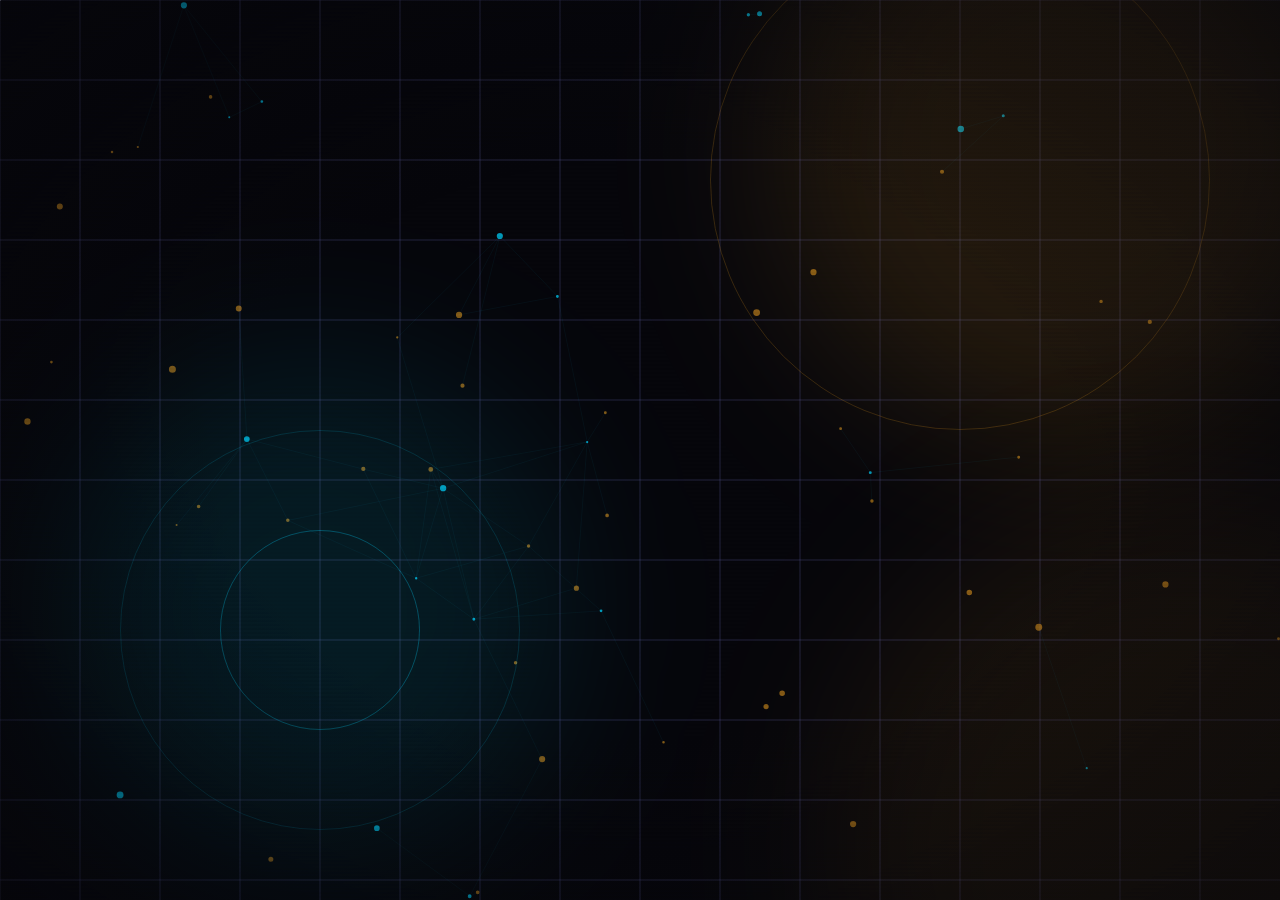
==== commit 8a778033: "Update index.html" ====
--- a/index.html
+++ b/index.html
@@ -117,7 +117,7 @@
   #login-screen {
     position: fixed;
     inset: 0;
-    display: flex;
+    display: none;
     align-items: center;
     justify-content: center;
     background: var(--bg);
@@ -888,44 +888,98 @@
   .chat-input { flex: 1; background: var(--bg3); border: 1px solid var(--border); color: var(--text); font-family: var(--sans); font-size: 15px; padding: 10px 14px; outline: none; transition: border-color 0.2s; }
   .chat-input:focus { border-color: var(--amber); }
 
+  /* ── Emoji reactions ── */
+  .ctx-reactions {
+    display: flex; flex-wrap: wrap; gap: 3px;
+    padding: 10px 12px; border-bottom: 1px solid rgba(42,42,66,0.6);
+    background: rgba(0,0,0,0.4);
+  }
+  .ctx-reaction-btn {
+    font-size: 22px; background: none; border: none; cursor: pointer;
+    padding: 4px 6px; border-radius: 8px; transition: background 0.1s, transform 0.12s;
+    line-height: 1;
+  }
+  .ctx-reaction-btn:hover { background: rgba(255,255,255,0.12); transform: scale(1.3); }
+
+  /* Reaction chips on messages */
+  .msg-reactions { display: flex; flex-wrap: wrap; gap: 4px; margin-top: 4px; }
+  .msg-reaction-chip {
+    background: rgba(255,255,255,0.07); border: 1px solid rgba(255,255,255,0.13);
+    border-radius: 12px; padding: 2px 8px; cursor: pointer;
+    display: inline-flex; align-items: center; gap: 4px;
+    transition: all 0.15s; font-size: 14px; color: var(--text-dim);
+  }
+  .msg-reaction-chip:hover { background: rgba(245,166,35,0.12); border-color: var(--amber); }
+  .msg-reaction-chip.mine { background: rgba(245,166,35,0.15); border-color: rgba(245,166,35,0.45); color: var(--amber); }
+
+  /* ── Chat photo attachment ── */
   .chat-attach-btn {
     display: flex; align-items: center; justify-content: center;
-    width: 42px; height: 42px; background: transparent;
+    width: 44px; height: 44px; background: transparent;
     border: 1px solid var(--border); color: var(--text-dim);
     cursor: pointer; transition: all 0.15s; flex-shrink: 0;
     clip-path: polygon(6px 0%, 100% 0%, calc(100% - 6px) 100%, 0% 100%);
   }
   .chat-attach-btn:hover { border-color: var(--cyan); color: var(--cyan); box-shadow: 0 0 12px rgba(0,212,255,0.2); }
-
   .chat-photo-bar {
     display: flex; align-items: center; gap: 12px;
     padding: 8px 16px; background: var(--bg3);
-    border-top: 1px solid var(--border);
-    border-left: 3px solid var(--cyan);
-  }
-  .chat-photo-thumb { width: 48px; height: 48px; object-fit: cover; border: 1px solid var(--border); flex-shrink: 0; }
+    border-top: 1px solid var(--border); border-left: 3px solid var(--cyan);
+  }
+  .chat-photo-thumb { width: 48px; height: 48px; object-fit: cover; border: 1px solid var(--border); flex-shrink: 0; cursor: pointer; }
   .chat-photo-bar-info { flex: 1; font-family: var(--mono); font-size: 10px; color: var(--cyan); letter-spacing: 1px; }
   .chat-photo-bar-size { color: var(--text-dim); font-size: 9px; margin-top: 2px; }
   .chat-photo-cancel { background: none; border: none; color: var(--text-dim); cursor: pointer; font-size: 18px; line-height: 1; padding: 0 4px; }
   .chat-photo-cancel:hover { color: var(--red); }
-
   .msg-img {
     display: block; width: 100%; max-width: 260px; max-height: 220px;
-    object-fit: cover; cursor: zoom-in; transition: opacity 0.15s;
-    margin-bottom: 2px;
-  }
-  .msg-img:hover { opacity: 0.9; }
-  .msg.mine .msg-bubble.has-photo { padding: 0; overflow: hidden; }
-  .msg.theirs .msg-bubble.has-photo { padding: 0; overflow: hidden; }
-  .msg-bubble.has-photo .msg-caption { padding: 6px 12px 4px; font-size: 14px; }
-  .msg-bubble.has-photo .msg-edited { display: inline; }
-
-  .img-lightbox {
-    position: fixed; inset: 0; background: rgba(0,0,0,0.92);
+    object-fit: cover; cursor: zoom-in; transition: opacity 0.15s; margin-bottom: 2px;
+  }
+  .msg-img:hover { opacity: 0.88; }
+  .msg-bubble.has-photo { padding: 0; overflow: hidden; }
+  .msg-caption { padding: 6px 12px 4px; font-size: 14px; }
+
+  /* ── Full photo viewer ── */
+  #photo-viewer {
+    position: fixed; inset: 0; background: #080810;
+    z-index: 10000; display: none; flex-direction: column;
+  }
+  #photo-viewer.open { display: flex; }
+  .pv-top {
+    display: flex; align-items: center; gap: 14px;
+    padding: 14px 20px; background: rgba(4,4,10,0.99);
+    border-bottom: 1px solid rgba(255,255,255,0.08); flex-shrink: 0;
+  }
+  .pv-sender { flex: 1; font-family: var(--mono); font-size: 12px; color: var(--text-mid); letter-spacing: 1px; }
+  .pv-btn {
+    background: rgba(255,255,255,0.09); border: 1px solid rgba(255,255,255,0.22);
+    color: rgba(255,255,255,0.88); width: 48px; height: 48px;
     display: flex; align-items: center; justify-content: center;
-    z-index: 10000; cursor: zoom-out; animation: toastIn 0.15s ease-out;
-  }
-  .img-lightbox img { max-width: 92vw; max-height: 90vh; object-fit: contain; box-shadow: 0 0 60px rgba(0,0,0,0.8); }
+    cursor: pointer; transition: all 0.15s; flex-shrink: 0; border-radius: 6px;
+  }
+  .pv-btn svg { display: block; width: 22px; height: 22px; }
+  .pv-btn:hover { border-color: var(--amber); color: var(--amber); background: rgba(245,166,35,0.15); }
+  .pv-btn.close-btn:hover { border-color: var(--red); color: var(--red); background: rgba(255,59,59,0.15); }
+  .pv-main {
+    flex: 1; display: flex; align-items: center; justify-content: center;
+    overflow: hidden; background: #000; min-height: 0;
+  }
+  #pv-main-img { max-width: 96vw; max-height: 100%; object-fit: contain; user-select: none; display: block; }
+  .pv-strip {
+    flex-shrink: 0; display: flex; align-items: center; gap: 6px;
+    padding: 10px 14px; background: rgba(4,4,10,0.99);
+    border-top: 1px solid rgba(255,255,255,0.07);
+    overflow-x: auto; height: 92px;
+  }
+  .pv-strip::-webkit-scrollbar { height: 3px; }
+  .pv-strip::-webkit-scrollbar-thumb { background: var(--border); }
+  .pv-thumb {
+    width: 66px; height: 66px; flex-shrink: 0; object-fit: cover;
+    cursor: pointer; opacity: 0.45; border: 2px solid transparent;
+    transition: all 0.15s; border-radius: 2px;
+  }
+  .pv-thumb:hover { opacity: 0.75; }
+  .pv-thumb.active { opacity: 1; border-color: var(--amber); box-shadow: 0 0 10px rgba(245,166,35,0.4); }
 
   .btn-send { background: var(--amber); border: none; color: #000; font-family: var(--mono); font-size: 13px; letter-spacing: 2px; padding: 10px 20px; cursor: pointer; font-weight: 700; transition: all 0.15s; clip-path: polygon(8px 0%, 100% 0%, calc(100% - 8px) 100%, 0% 100%); }
   .btn-send:hover { background: #fff; }
@@ -1026,7 +1080,7 @@
     </nav>
     <div class="hdr-search">
       <span class="hdr-search-icon">⌕</span>
-      <input type="text" id="search-input" placeholder="ПОИСК ЗАЯВОК..." oninput="debouncedFilter()">
+      <input type="text" id="search-input" placeholder="ПОИСК ЗАЯВОК..." oninput="filterTickets()">
     </div>
     <div class="hdr-user">
       <div class="hdr-avatar"><img id="hdr-photo" src="" alt=""></div>
@@ -1168,17 +1222,14 @@
             <button class="reply-cancel" onclick="cancelEdit()">✕</button>
           </div>
           <div id="chat-photo-bar" style="display:none" class="chat-photo-bar">
-            <img class="chat-photo-thumb" id="chat-photo-thumb" src="">
-            <div class="chat-photo-bar-info">
-              ФОТО ПРИКРЕПЛЕНО
-              <div class="chat-photo-bar-size" id="chat-photo-size"></div>
-            </div>
+            <img class="chat-photo-thumb" id="chat-photo-thumb" src="" onclick="viewChatImg(this.src)">
+            <div class="chat-photo-bar-info">ФОТО ПРИКРЕПЛЕНО<div class="chat-photo-bar-size" id="chat-photo-size"></div></div>
             <button class="chat-photo-cancel" onclick="cancelChatPhoto()">✕</button>
           </div>
           <div class="chat-input-row">
             <label class="chat-attach-btn" title="Прикрепить фото">
               <input type="file" id="chat-photo-input" accept="image/*" style="display:none" onchange="previewChatPhoto(this)">
-              <svg width="18" height="18" viewBox="0 0 24 24" fill="none" stroke="currentColor" stroke-width="2" stroke-linecap="round" stroke-linejoin="round"><rect x="3" y="3" width="18" height="18" rx="2"/><circle cx="8.5" cy="8.5" r="1.5"/><polyline points="21 15 16 10 5 21"/></svg>
+              <svg width="20" height="20" viewBox="0 0 24 24" fill="none" stroke="currentColor" stroke-width="2" stroke-linecap="round" stroke-linejoin="round"><rect x="3" y="3" width="18" height="18" rx="2"/><circle cx="8.5" cy="8.5" r="1.5"/><polyline points="21 15 16 10 5 21"/></svg>
             </label>
             <input class="chat-input" id="chat-msg-input" placeholder="СООБЩЕНИЕ ИЛИ ПОДПИСЬ К ФОТО..." onkeydown="if(event.key==='Enter')sendMsg()">
             <button class="btn-send" onclick="sendMsg()">ОТПРАВИТЬ</button>
@@ -1187,6 +1238,24 @@
       </div>
     </div>
   </div>
+</div>
+
+<!-- PHOTO VIEWER -->
+<div id="photo-viewer">
+  <div class="pv-top">
+    <div class="pv-sender" id="pv-sender"></div>
+    <button class="pv-btn" title="Перейти к сообщению" onclick="pvGoToMsg()">
+      <svg viewBox="0 0 24 24" fill="none" stroke="currentColor" stroke-width="2" stroke-linecap="round" stroke-linejoin="round"><path d="M21 15a2 2 0 0 1-2 2H7l-4 4V5a2 2 0 0 1 2-2h14a2 2 0 0 1 2 2z"/></svg>
+    </button>
+    <button class="pv-btn" title="Скачать" onclick="pvDownload()">
+      <svg viewBox="0 0 24 24" fill="none" stroke="currentColor" stroke-width="2" stroke-linecap="round" stroke-linejoin="round"><path d="M21 15v4a2 2 0 0 1-2 2H5a2 2 0 0 1-2-2v-4"/><polyline points="7 10 12 15 17 10"/><line x1="12" y1="15" x2="12" y2="3"/></svg>
+    </button>
+    <button class="pv-btn close-btn" title="Закрыть" onclick="pvClose()">
+      <svg viewBox="0 0 24 24" fill="none" stroke="currentColor" stroke-width="2" stroke-linecap="round" stroke-linejoin="round"><line x1="18" y1="6" x2="6" y2="18"/><line x1="6" y1="6" x2="18" y2="18"/></svg>
+    </button>
+  </div>
+  <div class="pv-main"><img id="pv-main-img" src=""></div>
+  <div class="pv-strip" id="pv-strip"></div>
 </div>
 
 <!-- CREATE MODAL -->
@@ -1249,11 +1318,8 @@
 let currentChatPartner = null;
 let chatUnsub = null;
 let photoB64 = null;
-let cachedUsers = [];
-let usersUnsub = null;
-let isAdminCached = false;
-let _filterTimer;
 let chatPhotoB64 = null;
+let pvPhotos = [], pvIndex = 0, pvCurrentMsgId = null;
 
 window.signIn = async () => {
   try { await signInWithPopup(auth, provider); } catch(e) { showToast('ОШИБКА ВХОДА'); }
@@ -1267,51 +1333,6 @@
 
 window.cancelReply = () => { replyTo = null; document.getElementById('reply-bar').style.display = 'none'; };
 window.cancelEdit  = () => { editMsgId = null; document.getElementById('edit-bar').style.display = 'none'; document.getElementById('chat-msg-input').value = ''; };
-
-window.previewChatPhoto = (input) => {
-  const file = input.files[0];
-  if (!file) return;
-  if (file.size > 10 * 1024 * 1024) { showToast('ФАЙЛ БОЛЬШЕ 10МБ'); input.value = ''; return; }
-  const reader = new FileReader();
-  reader.onload = e => {
-    const img = new Image();
-    img.onload = () => {
-      const MAX = 1024;
-      let w = img.width, h = img.height;
-      if (w > MAX || h > MAX) {
-        if (w > h) { h = Math.round(h * MAX / w); w = MAX; }
-        else { w = Math.round(w * MAX / h); h = MAX; }
-      }
-      const canvas = document.createElement('canvas');
-      canvas.width = w; canvas.height = h;
-      canvas.getContext('2d').drawImage(img, 0, 0, w, h);
-      chatPhotoB64 = canvas.toDataURL('image/jpeg', 0.78);
-      const kb = Math.round(chatPhotoB64.length * 0.75 / 1024);
-      document.getElementById('chat-photo-thumb').src = chatPhotoB64;
-      document.getElementById('chat-photo-size').textContent = kb + ' KB';
-      document.getElementById('chat-photo-bar').style.display = 'flex';
-      document.getElementById('chat-msg-input').placeholder = 'ПОДПИСЬ К ФОТО (НЕОБЯЗАТЕЛЬНО)...';
-      document.getElementById('chat-msg-input').focus();
-    };
-    img.src = e.target.result;
-  };
-  reader.readAsDataURL(file);
-};
-
-window.cancelChatPhoto = () => {
-  chatPhotoB64 = null;
-  document.getElementById('chat-photo-input').value = '';
-  document.getElementById('chat-photo-bar').style.display = 'none';
-  document.getElementById('chat-msg-input').placeholder = 'СООБЩЕНИЕ ИЛИ ПОДПИСЬ К ФОТО...';
-};
-
-window.viewChatImg = (src) => {
-  const lb = document.createElement('div');
-  lb.className = 'img-lightbox';
-  lb.innerHTML = `<img src="${src}">`;
-  lb.onclick = () => lb.remove();
-  document.body.appendChild(lb);
-};
 
 window.showView = (id, btn) => {
   document.querySelectorAll('.view').forEach(v => v.classList.remove('active'));
@@ -1329,7 +1350,6 @@
 };
 
 window.filterTickets = renderTickets;
-window.debouncedFilter = () => { clearTimeout(_filterTimer); _filterTimer = setTimeout(renderTickets, 120); };
 window.openModal = () => document.getElementById('create-modal').classList.add('open');
 window.closeModal = () => {
   document.getElementById('create-modal').classList.remove('open');
@@ -1440,6 +1460,7 @@
   const menu = document.createElement('div');
   menu.id = 'ctx-menu'; menu.className = 'ctx-menu';
   menu.innerHTML =
+    `<div class="ctx-reactions"><button class="ctx-reaction-btn" onclick="addReaction('👍')">👍</button><button class="ctx-reaction-btn" onclick="addReaction('❤️')">❤️</button><button class="ctx-reaction-btn" onclick="addReaction('😂')">😂</button><button class="ctx-reaction-btn" onclick="addReaction('😮')">😮</button><button class="ctx-reaction-btn" onclick="addReaction('😢')">😢</button><button class="ctx-reaction-btn" onclick="addReaction('🙏')">🙏</button><button class="ctx-reaction-btn" onclick="addReaction('🔥')">🔥</button><button class="ctx-reaction-btn" onclick="addReaction('👎')">👎</button><button class="ctx-reaction-btn" onclick="addReaction('😍')">😍</button><button class="ctx-reaction-btn" onclick="addReaction('🤣')">🤣</button><button class="ctx-reaction-btn" onclick="addReaction('😊')">😊</button><button class="ctx-reaction-btn" onclick="addReaction('😎')">😎</button><button class="ctx-reaction-btn" onclick="addReaction('🤔')">🤔</button><button class="ctx-reaction-btn" onclick="addReaction('😅')">😅</button><button class="ctx-reaction-btn" onclick="addReaction('🥳')">🥳</button><button class="ctx-reaction-btn" onclick="addReaction('🎉')">🎉</button><button class="ctx-reaction-btn" onclick="addReaction('👏')">👏</button><button class="ctx-reaction-btn" onclick="addReaction('💯')">💯</button><button class="ctx-reaction-btn" onclick="addReaction('✅')">✅</button><button class="ctx-reaction-btn" onclick="addReaction('🚀')">🚀</button><button class="ctx-reaction-btn" onclick="addReaction('💪')">💪</button><button class="ctx-reaction-btn" onclick="addReaction('😤')">😤</button><button class="ctx-reaction-btn" onclick="addReaction('🥺')">🥺</button><button class="ctx-reaction-btn" onclick="addReaction('😭')">😭</button><button class="ctx-reaction-btn" onclick="addReaction('🤯')">🤯</button><button class="ctx-reaction-btn" onclick="addReaction('👀')">👀</button><button class="ctx-reaction-btn" onclick="addReaction('💀')">💀</button><button class="ctx-reaction-btn" onclick="addReaction('🫡')">🫡</button><button class="ctx-reaction-btn" onclick="addReaction('🤝')">🤝</button><button class="ctx-reaction-btn" onclick="addReaction('⚡')">⚡</button><button class="ctx-reaction-btn" onclick="addReaction('😆')">😆</button><button class="ctx-reaction-btn" onclick="addReaction('🤩')">🤩</button><button class="ctx-reaction-btn" onclick="addReaction('😜')">😜</button><button class="ctx-reaction-btn" onclick="addReaction('🥰')">🥰</button><button class="ctx-reaction-btn" onclick="addReaction('😇')">😇</button><button class="ctx-reaction-btn" onclick="addReaction('🤗')">🤗</button><button class="ctx-reaction-btn" onclick="addReaction('🙄')">🙄</button><button class="ctx-reaction-btn" onclick="addReaction('😏')">😏</button><button class="ctx-reaction-btn" onclick="addReaction('😡')">😡</button><button class="ctx-reaction-btn" onclick="addReaction('🤬')">🤬</button><button class="ctx-reaction-btn" onclick="addReaction('😱')">😱</button><button class="ctx-reaction-btn" onclick="addReaction('🤫')">🤫</button><button class="ctx-reaction-btn" onclick="addReaction('🤭')">🤭</button><button class="ctx-reaction-btn" onclick="addReaction('😴')">😴</button><button class="ctx-reaction-btn" onclick="addReaction('🤢')">🤢</button><button class="ctx-reaction-btn" onclick="addReaction('🤮')">🤮</button><button class="ctx-reaction-btn" onclick="addReaction('🥵')">🥵</button><button class="ctx-reaction-btn" onclick="addReaction('🥶')">🥶</button><button class="ctx-reaction-btn" onclick="addReaction('😰')">😰</button><button class="ctx-reaction-btn" onclick="addReaction('😨')">😨</button><button class="ctx-reaction-btn" onclick="addReaction('😦')">😦</button></div>` +
     `<div class="ctx-header"><span class="ctx-header-dot"></span><span class="ctx-header-text">${escapeHtml(preview)}</span></div>` +
     items.map((it, i) =>
       `${it.sep ? '<div class="ctx-sep"></div>' : ''}<div class="ctx-item${it.danger ? ' danger' : ''}" data-i="${i}">${it.icon}${it.label}</div>`
@@ -1498,29 +1519,32 @@
   overlay.className = 'msg-info-overlay';
   overlay.innerHTML = `<div class="msg-info-box">
     <div class="msg-info-head">// ПЕРЕСЛАТЬ<button class="msg-info-close" onclick="this.closest('.msg-info-overlay').remove()">×</button></div>
-    <div class="forward-list" id="fwd-list"></div>
+    <div class="forward-list" id="fwd-list"><div style="padding:16px;font-family:var(--mono);font-size:11px;color:var(--text-dim)">Загрузка...</div></div>
   </div>`;
   overlay.addEventListener('click', e => { if (e.target===overlay) overlay.remove(); });
   document.body.appendChild(overlay);
-  const fwdList = document.getElementById('fwd-list');
-  fwdList.innerHTML = '';
-  cachedUsers.forEach(u => {
-    if (u.uid === currentUser.uid) return;
-    const initial = (u.displayName||'?')[0].toUpperCase();
-    const row = document.createElement('div');
-    row.className = 'forward-user';
-    row.innerHTML = `<div class="chat-avatar" style="width:32px;height:32px">${u.photoURL?`<img src="${u.photoURL}">`:`<div class="chat-avatar-placeholder" style="font-size:13px">${initial}</div>`}</div><div class="forward-user-name">${escapeHtml(u.displayName||'Пользователь')}</div>`;
-    row.onclick = async () => {
-      overlay.remove();
-      const fid = [currentUser.uid, u.uid].sort().join('_');
-      await addDoc(collection(db,'chats',fid,'messages'), {
-        text: '↪ ' + msgText, senderId: currentUser.uid,
-        senderName: currentUser.displayName,
-        createdAt: serverTimestamp(), readBy: [currentUser.uid]
-      });
-      showToast('ПЕРЕСЛАНО');
-    };
-    fwdList.appendChild(row);
+  getDocs(collection(db, 'users')).then(snap => {
+    const list = document.getElementById('fwd-list');
+    list.innerHTML = '';
+    snap.docs.forEach(d => {
+      const u = d.data();
+      if (u.uid === currentUser.uid) return;
+      const initial = (u.displayName||'?')[0].toUpperCase();
+      const row = document.createElement('div');
+      row.className = 'forward-user';
+      row.innerHTML = `<div class="chat-avatar" style="width:32px;height:32px">${u.photoURL?`<img src="${u.photoURL}">`:`<div class="chat-avatar-placeholder" style="font-size:13px">${initial}</div>`}</div><div class="forward-user-name">${escapeHtml(u.displayName||'Пользователь')}</div>`;
+      row.onclick = async () => {
+        overlay.remove();
+        const fid = [currentUser.uid, u.uid].sort().join('_');
+        await addDoc(collection(db,'chats',fid,'messages'), {
+          text: '↪ ' + msgText, senderId: currentUser.uid,
+          senderName: currentUser.displayName,
+          createdAt: serverTimestamp(), readBy: [currentUser.uid]
+        });
+        showToast('ПЕРЕСЛАНО');
+      };
+      list.appendChild(row);
+    });
   });
 }
 
@@ -1642,18 +1666,25 @@
       if (msg.replyTo) replyHtml = `<div class="msg-reply-quote"><div class="msg-reply-quote-name">${escapeHtml(msg.replyTo.senderName)}</div>${escapeHtml(msg.replyTo.text)}</div>`;
 
       const hasPhoto = !!msg.photoURL;
-      const imgHtml = hasPhoto ? `<img class="msg-img" src="${msg.photoURL}" loading="lazy" onclick="viewChatImg(this.src)">` : '';
+      const imgHtml = hasPhoto ? `<img class="msg-img" src="${msg.photoURL}" loading="lazy" onclick="viewChatImg(this.src,'${msgId}')">` : '';
       const captionHtml = hasPhoto
-        ? (msg.text ? `<div class="msg-caption">${escapeHtml(msg.text)}${edited}</div>` : (edited ? `<div class="msg-caption">${edited}</div>` : ''))
+        ? (msg.text ? `<div class="msg-caption">${escapeHtml(msg.text)}${edited}</div>` : (edited?`<div class="msg-caption">${edited}</div>`:''))
         : `${escapeHtml(msg.text)}${edited}`;
+      const reactions = msg.reactions || {};
+      const reactHtml = Object.entries(reactions).filter(([,u])=>u&&u.length).map(([emoji,users])=>{
+        const isMineR=users.includes(currentUser.uid);
+        return `<span class="msg-reaction-chip${isMineR?' mine':''}">${emoji} ${users.length}</span>`;
+      }).join('');
 
       const div = document.createElement('div');
       div.className = `msg ${isMine?'mine':'theirs'}`;
-      div.innerHTML = `<div class="msg-bubble${hasPhoto?' has-photo':''}">${replyHtml}${imgHtml}${captionHtml}</div><div class="msg-time">${time}${tick}</div>`;
+      div.dataset.msgid = msgId;
+      div.dataset.sender = msg.senderName || '';
+      div.innerHTML = `<div class="msg-bubble${hasPhoto?' has-photo':''}">${replyHtml}${imgHtml}${captionHtml}</div><div class="msg-time">${time}${tick}</div>${reactHtml?`<div class="msg-reactions">${reactHtml}</div>`:''}`;
       div.addEventListener('contextmenu', e => showCtxMenu(e, msgId, msg, chatId));
       let pressTimer;
-      div.addEventListener('touchstart', e => { pressTimer = setTimeout(() => showCtxMenu(e.touches[0], msgId, msg, chatId), 600); }, { passive: true });
-      div.addEventListener('touchend', () => clearTimeout(pressTimer), { passive: true });
+      div.addEventListener('touchstart', e => { pressTimer = setTimeout(() => showCtxMenu(e.touches[0], msgId, msg, chatId), 600); });
+      div.addEventListener('touchend', () => clearTimeout(pressTimer));
       container.appendChild(div);
     });
     container.scrollTop = container.scrollHeight;
@@ -1665,16 +1696,17 @@
 window.sendMsg = async () => {
   const input = document.getElementById('chat-msg-input');
   const text = input.value.trim();
-  if (!text && !chatPhotoB64 || !currentChatPartner) return;
+  if (!text && !chatPhotoB64) return;
+  if (!currentChatPartner) return;
   const chatId = [currentUser.uid, currentChatPartner.uid].sort().join('_');
   if (editMsgId) {
+    input.value = '';
     await updateDoc(doc(db,'chats',chatId,'messages',editMsgId), { text, editedAt: serverTimestamp() });
     editMsgId = null;
     document.getElementById('edit-bar').style.display = 'none';
   } else {
     const payload = {
-      text: text || '',
-      photoURL: chatPhotoB64 || null,
+      text: text||'', photoURL: chatPhotoB64||null,
       senderId: currentUser.uid, senderName: currentUser.displayName,
       createdAt: serverTimestamp(), readBy: [currentUser.uid]
     };
@@ -1683,45 +1715,41 @@
       replyTo = null;
       document.getElementById('reply-bar').style.display = 'none';
     }
+    input.value = '';
+    if (chatPhotoB64) cancelChatPhoto();
     await addDoc(collection(db,'chats',chatId,'messages'), payload);
-    if (chatPhotoB64) cancelChatPhoto();
-  }
-  input.value = '';
+  }
 };
 
 let chatUserUnsubs = [];
 
-function renderChatList() {
+async function loadChatUsers() {
+  chatUserUnsubs.forEach(fn => fn()); chatUserUnsubs = [];
+  const snap = await getDocs(collection(db, 'users'));
   const list = document.getElementById('chat-users-list');
-  if (!list) return;
-  const frag = document.createDocumentFragment();
-  let count = 0;
-  cachedUsers.forEach(u => {
+  list.innerHTML = '';
+  snap.docs.forEach(d => {
+    const u = d.data();
     if (u.uid === currentUser.uid) return;
-    count++;
     const initial = (u.displayName||'?')[0].toUpperCase();
     const div = document.createElement('div');
     div.className = 'chat-user-item'; div.dataset.uid = u.uid;
     div.innerHTML = `
-      <div class="chat-avatar">${u.photoURL?`<img src="${u.photoURL}" loading="lazy">`:`<div class="chat-avatar-placeholder">${initial}</div>`}</div>
+      <div class="chat-avatar">${u.photoURL?`<img src="${u.photoURL}">`:`<div class="chat-avatar-placeholder">${initial}</div>`}</div>
       <div class="chat-user-row">
-        <div><div class="chat-user-name">${escapeHtml(u.displayName||'Пользователь')}</div></div>
+        <div><div class="chat-user-name">${escapeHtml(u.displayName||'Пользователь')}</div><div class="chat-user-last">${escapeHtml(u.email||'')}</div></div>
         <span class="unread-badge" id="unread-${u.uid}" style="display:none"></span>
       </div>`;
     div.onclick = () => openChat(u.uid, u.displayName, u.photoURL);
-    frag.appendChild(div);
+    list.appendChild(div);
+
+    const chatId = [currentUser.uid, u.uid].sort().join('_');
+    // ── FIX 1: Subscribe globally (not just in chat view) for notifications ──
+    subscribeToChat(u.uid, u.displayName, u.photoURL, chatId);
   });
-  list.innerHTML = '';
-  if (count === 0) {
+  if (!list.children.length) {
     list.innerHTML = '<div style="padding:16px;font-family:var(--mono);font-size:11px;color:var(--text-dim)">// НЕТ ПОЛЬЗОВАТЕЛЕЙ</div>';
-  } else {
-    list.appendChild(frag);
-    updateNavUnread();
-  }
-}
-
-async function loadChatUsers() {
-  renderChatList();
+  }
 }
 
 // ── FIX 1: Global chat subscription — started on login, not just when chat view opens ──
@@ -1729,19 +1757,13 @@
 
 function subscribeToAllChats() {
   globalChatUnsubs.forEach(fn => fn()); globalChatUnsubs = [];
-  cachedUsers.forEach(u => {
-    if (u.uid === currentUser.uid) return;
-    const chatId = [currentUser.uid, u.uid].sort().join('_');
-    subscribeToChat(u.uid, u.displayName, u.photoURL, chatId);
-  });
-}
-
-function initUsersCache() {
-  if (usersUnsub) usersUnsub();
-  usersUnsub = onSnapshot(collection(db, 'users'), snap => {
-    cachedUsers = snap.docs.map(d => d.data());
-    subscribeToAllChats();
-    if (document.getElementById('chat-view').classList.contains('active')) renderChatList();
+  getDocs(collection(db, 'users')).then(snap => {
+    snap.docs.forEach(d => {
+      const u = d.data();
+      if (u.uid === currentUser.uid) return;
+      const chatId = [currentUser.uid, u.uid].sort().join('_');
+      subscribeToChat(u.uid, u.displayName, u.photoURL, chatId);
+    });
   });
 }
 
@@ -1803,6 +1825,93 @@
   globalChatUnsubs.push(unsub);
 }
 
+
+window.previewChatPhoto = (input) => {
+  const file = input.files[0]; if (!file) return;
+  if (file.size > 10*1024*1024) { showToast('ФАЙЛ БОЛЬШЕ 10МБ'); input.value=''; return; }
+  const reader = new FileReader();
+  reader.onload = e => {
+    const img = new Image();
+    img.onload = () => {
+      const MAX=1200; let w=img.width, h=img.height;
+      if(w>MAX||h>MAX){if(w>h){h=Math.round(h*MAX/w);w=MAX;}else{w=Math.round(w*MAX/h);h=MAX;}}
+      const c=document.createElement('canvas'); c.width=w; c.height=h;
+      c.getContext('2d').drawImage(img,0,0,w,h);
+      chatPhotoB64=c.toDataURL('image/jpeg',0.82);
+      const kb=Math.round(chatPhotoB64.length*0.75/1024);
+      document.getElementById('chat-photo-thumb').src=chatPhotoB64;
+      document.getElementById('chat-photo-size').textContent=kb+' KB';
+      document.getElementById('chat-photo-bar').style.display='flex';
+      document.getElementById('chat-msg-input').placeholder='ПОДПИСЬ К ФОТО (НЕОБЯЗАТЕЛЬНО)...';
+      document.getElementById('chat-msg-input').focus();
+    };
+    img.src=e.target.result;
+  };
+  reader.readAsDataURL(file);
+};
+window.cancelChatPhoto = () => {
+  chatPhotoB64=null;
+  document.getElementById('chat-photo-input').value='';
+  document.getElementById('chat-photo-bar').style.display='none';
+  document.getElementById('chat-msg-input').placeholder='СООБЩЕНИЕ ИЛИ ПОДПИСЬ К ФОТО...';
+};
+
+function viewChatImg(src, msgId) {
+  pvPhotos=[]; pvIndex=0;
+  document.getElementById('chat-messages').querySelectorAll('.msg-img').forEach((img,i)=>{
+    const m=img.closest('.msg'), t=m?.querySelector('.msg-time'), mid=m?.dataset.msgid||'';
+    pvPhotos.push({src:img.src,senderName:m?.dataset.sender||'',time:t?.textContent?.trim()||'',msgId:mid});
+    if(img.src===src||mid===msgId) pvIndex=i;
+  });
+  if(!pvPhotos.length) pvPhotos=[{src,senderName:'',time:'',msgId:msgId||''}];
+  pvRender();
+  document.getElementById('photo-viewer').classList.add('open');
+  document.addEventListener('keydown',pvKeyHandler);
+}
+window.viewChatImg=viewChatImg;
+
+function pvRender(){
+  const p=pvPhotos[pvIndex];
+  document.getElementById('pv-main-img').src=p.src;
+  document.getElementById('pv-sender').textContent=(p.senderName?p.senderName+'  ·  ':'')+(p.time||'');
+  pvCurrentMsgId=p.msgId;
+  const strip=document.getElementById('pv-strip'); strip.innerHTML='';
+  pvPhotos.forEach((ph,i)=>{
+    const img=document.createElement('img');
+    img.src=ph.src; img.className='pv-thumb'+(i===pvIndex?' active':'');
+    img.onclick=()=>{pvIndex=i;pvRender();};
+    strip.appendChild(img);
+  });
+  strip.querySelector('.pv-thumb.active')?.scrollIntoView({inline:'center',behavior:'smooth'});
+}
+window.pvClose=()=>{document.getElementById('photo-viewer').classList.remove('open');document.removeEventListener('keydown',pvKeyHandler);};
+window.pvDownload=()=>{
+  const src=pvPhotos[pvIndex]?.src; if(!src)return;
+  const a=document.createElement('a'); a.href=src; a.download='photo_'+Date.now()+'.jpg'; a.click();
+};
+window.pvGoToMsg=()=>{
+  pvClose(); if(!pvCurrentMsgId)return;
+  const el=document.querySelector('[data-msgid="'+pvCurrentMsgId+'"]');
+  if(el){el.scrollIntoView({behavior:'smooth',block:'center'});el.style.outline='2px solid var(--amber)';setTimeout(()=>el.style.outline='',1800);}
+};
+function pvKeyHandler(e){
+  if(e.key==='Escape')pvClose();
+  if(e.key==='ArrowRight'&&pvIndex<pvPhotos.length-1){pvIndex++;pvRender();}
+  if(e.key==='ArrowLeft'&&pvIndex>0){pvIndex--;pvRender();}
+}
+
+async function addReaction(emoji) {
+  closeCtxMenu();
+  if (!ctxMsgId||!ctxChatId) return;
+  const msgRef=doc(db,'chats',ctxChatId,'messages',ctxMsgId);
+  const existing=ctxMsgData.reactions||{};
+  const users=existing[emoji]||[];
+  const uid=currentUser.uid;
+  const newUsers=users.includes(uid)?users.filter(u=>u!==uid):[...users,uid];
+  const upd={}; upd['reactions.'+emoji]=newUsers;
+  await updateDoc(msgRef,upd);
+}
+
 function updateNavUnread() {
   const total = [...document.querySelectorAll('.unread-badge')]
     .filter(el => el.style.display !== 'none')
@@ -1826,7 +1935,7 @@
 function renderTickets() {
   const container = getDOM('tickets-container');
   const search = getDOM('search-input').value.toLowerCase();
-  const isAdmin = isAdminCached;
+  const isAdmin = currentUser?.email === ADMIN_EMAIL;
 
   let cntNew = 0, cntActive = 0, cntDone = 0;
   // ── FIX 2: Activity counters ──
@@ -1973,9 +2082,6 @@
       photoURL: user.photoURL
     }, { merge: true });
 
-    isAdminCached = user.email === ADMIN_EMAIL;
-    if (isAdminCached) document.getElementById('admin-stat')?.style && (document.getElementById('admin-stat').style.display = '');
-
     const q = query(collection(db, 'tickets'), orderBy('createdAt', 'desc'));
     onSnapshot(q, snap => {
       allTickets = snap.docs.map(d => ({ id: d.id, ...d.data() }));
@@ -1983,7 +2089,7 @@
     });
 
     // ── FIX 1: Start global chat subscriptions immediately after login ──
-    initUsersCache();
+    subscribeToAllChats();
 
   } else {
     document.getElementById('login-screen').style.display = 'flex';
@@ -2076,20 +2182,14 @@
     ctx.globalAlpha = 1;
   }
 
-  let rafId;
   function loop() {
     ctx.clearRect(0, 0, W, H);
     ctx.drawImage(gridCanvas, 0, 0);
     drawConnections();
     particles.forEach(p => p.update());
     drawParticles();
-    rafId = requestAnimationFrame(loop);
-  }
-
-  document.addEventListener('visibilitychange', () => {
-    if (document.hidden) { cancelAnimationFrame(rafId); rafId = null; }
-    else if (!rafId) { rafId = requestAnimationFrame(loop); }
-  });
+    requestAnimationFrame(loop);
+  }
 
   let resizeTimer;
   window.addEventListener('resize', () => { clearTimeout(resizeTimer); resizeTimer = setTimeout(resize, 150); });
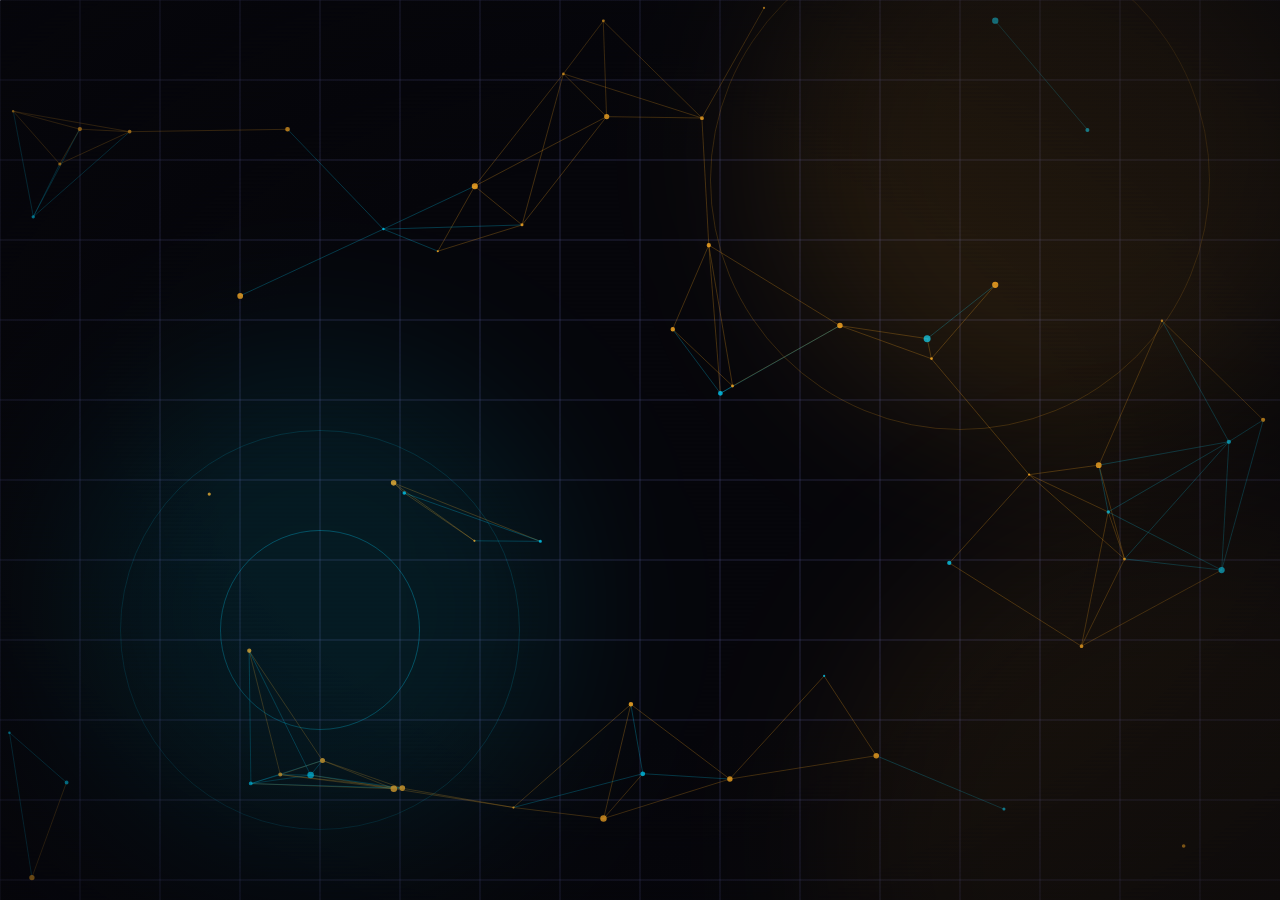
==== commit 1b946bc2: "Update index.html" ====
--- a/index.html
+++ b/index.html
@@ -40,44 +40,25 @@
     overflow-x: hidden;
   }
 
-  #bg-canvas {
-    position: fixed;
-    inset: 0;
-    z-index: 0;
-    pointer-events: none;
-  }
+  #bg-canvas { position: fixed; inset: 0; z-index: 0; pointer-events: none; }
 
   body::after {
     content: '';
-    position: fixed;
-    inset: 0;
+    position: fixed; inset: 0;
     background: radial-gradient(ellipse 80% 80% at 50% 50%, transparent 40%, rgba(6,6,11,0.7) 100%);
-    pointer-events: none;
-    z-index: 1;
+    pointer-events: none; z-index: 1;
   }
 
   body::before {
     content: '';
-    position: fixed;
-    inset: 0;
-    background:
-      repeating-linear-gradient(
-        0deg,
-        transparent,
-        transparent 2px,
-        rgba(0,0,0,0.04) 2px,
-        rgba(0,0,0,0.04) 4px
-      );
-    pointer-events: none;
-    z-index: 9999;
+    position: fixed; inset: 0;
+    background: repeating-linear-gradient(0deg, transparent, transparent 2px, rgba(0,0,0,0.04) 2px, rgba(0,0,0,0.04) 4px);
+    pointer-events: none; z-index: 9999;
   }
 
   .bg-pulse {
-    position: fixed;
-    border-radius: 50%;
-    border: 1px solid;
-    pointer-events: none;
-    z-index: 1;
+    position: fixed; border-radius: 50%; border: 1px solid;
+    pointer-events: none; z-index: 1;
     animation: bgPulse 6s ease-out infinite;
     transform: translate(-50%, -50%);
   }
@@ -91,15 +72,8 @@
     100% { opacity: 0; transform: translate(-50%,-50%) scale(1.4); }
   }
 
-  .bg-glow {
-    position: fixed;
-    border-radius: 50%;
-    pointer-events: none;
-    z-index: 1;
-    filter: blur(80px);
-    animation: bgFloat linear infinite;
-  }
-  .bg-glow-1 { width: 600px; height: 600px; background: rgba(245,166,35,0.12); top: -150px; left: 60%; animation-duration: 20s; animation-delay: 0s; }
+  .bg-glow { position: fixed; border-radius: 50%; pointer-events: none; z-index: 1; filter: blur(80px); animation: bgFloat linear infinite; }
+  .bg-glow-1 { width: 600px; height: 600px; background: rgba(245,166,35,0.12); top: -150px; left: 60%; animation-duration: 20s; }
   .bg-glow-2 { width: 500px; height: 500px; background: rgba(0,212,255,0.1); top: 40%; left: 5%; animation-duration: 25s; animation-delay: -8s; }
   .bg-glow-3 { width: 700px; height: 700px; background: rgba(245,166,35,0.08); top: 55%; left: 65%; animation-duration: 30s; animation-delay: -15s; }
 
@@ -113,292 +87,139 @@
 
   #login-screen, #app { position: relative; z-index: 2; }
 
-  /* ========== LOGIN ========== */
   #login-screen {
-    position: fixed;
-    inset: 0;
-    display: none;
-    align-items: center;
-    justify-content: center;
-    background: var(--bg);
-    z-index: 100;
+    position: fixed; inset: 0;
+    display: none; align-items: center; justify-content: center;
+    background: var(--bg); z-index: 100;
   }
 
   .login-box { text-align: center; position: relative; }
 
   .login-grid {
-    position: fixed;
-    inset: 0;
-    background-image:
-      linear-gradient(var(--border) 1px, transparent 1px),
-      linear-gradient(90deg, var(--border) 1px, transparent 1px);
-    background-size: 60px 60px;
-    opacity: 0.3;
-  }
-
+    position: fixed; inset: 0;
+    background-image: linear-gradient(var(--border) 1px, transparent 1px), linear-gradient(90deg, var(--border) 1px, transparent 1px);
+    background-size: 60px 60px; opacity: 0.3;
+  }
   .login-grid::after {
-    content: '';
-    position: absolute;
-    inset: 0;
+    content: ''; position: absolute; inset: 0;
     background: radial-gradient(ellipse 60% 60% at 50% 50%, transparent 0%, var(--bg) 100%);
   }
 
   .login-logo {
-    font-family: var(--cond);
-    font-size: 96px;
-    font-weight: 900;
-    letter-spacing: -2px;
-    color: var(--amber);
-    text-shadow: 0 0 60px rgba(245,166,35,0.5), 0 0 120px rgba(245,166,35,0.2);
-    line-height: 0.9;
-    position: relative;
-  }
-
+    font-family: var(--cond); font-size: 96px; font-weight: 900; letter-spacing: -2px;
+    color: var(--amber); text-shadow: 0 0 60px rgba(245,166,35,0.5), 0 0 120px rgba(245,166,35,0.2);
+    line-height: 0.9; position: relative;
+  }
   .login-logo span {
-    display: block;
-    font-size: 14px;
-    letter-spacing: 8px;
-    color: var(--text-dim);
-    font-family: var(--mono);
-    font-weight: 400;
-    text-shadow: none;
-    margin-top: 12px;
-  }
-
-  .login-divider {
-    width: 200px;
-    height: 1px;
-    background: linear-gradient(90deg, transparent, var(--amber), transparent);
-    margin: 32px auto;
-  }
-
-  .login-status {
-    font-family: var(--mono);
-    font-size: 11px;
-    color: var(--text-dim);
-    letter-spacing: 2px;
-    margin-bottom: 32px;
-  }
-
+    display: block; font-size: 14px; letter-spacing: 8px; color: var(--text-dim);
+    font-family: var(--mono); font-weight: 400; text-shadow: none; margin-top: 12px;
+  }
+  .login-divider { width: 200px; height: 1px; background: linear-gradient(90deg, transparent, var(--amber), transparent); margin: 32px auto; }
+  .login-status { font-family: var(--mono); font-size: 11px; color: var(--text-dim); letter-spacing: 2px; margin-bottom: 32px; }
   .login-status .blink { animation: blink 1s step-end infinite; color: var(--green); }
   @keyframes blink { 50% { opacity: 0; } }
 
   .btn-login {
-    display: inline-flex;
-    align-items: center;
-    gap: 12px;
-    background: transparent;
-    border: 1px solid var(--amber);
-    color: var(--amber);
-    font-family: var(--mono);
-    font-size: 13px;
-    letter-spacing: 3px;
-    padding: 16px 40px;
-    cursor: pointer;
-    position: relative;
-    transition: all 0.2s;
+    display: inline-flex; align-items: center; gap: 12px;
+    background: transparent; border: 1px solid var(--amber); color: var(--amber);
+    font-family: var(--mono); font-size: 13px; letter-spacing: 3px; padding: 16px 40px;
+    cursor: pointer; position: relative; transition: all 0.2s;
     clip-path: polygon(12px 0%, 100% 0%, calc(100% - 12px) 100%, 0% 100%);
   }
-
   .btn-login::before {
-    content: '';
-    position: absolute;
-    inset: 0;
-    background: var(--amber-glow);
-    opacity: 0;
-    transition: opacity 0.2s;
+    content: ''; position: absolute; inset: 0; background: var(--amber-glow);
+    opacity: 0; transition: opacity 0.2s;
     clip-path: polygon(12px 0%, 100% 0%, calc(100% - 12px) 100%, 0% 100%);
   }
-
   .btn-login:hover::before { opacity: 1; }
   .btn-login:hover { box-shadow: 0 0 30px rgba(245,166,35,0.3); }
 
-  /* ========== MAIN LAYOUT ========== */
   #app { display: none; min-height: 100vh; }
 
   .hdr {
-    position: fixed;
-    top: 0; left: 0; right: 0;
-    height: 56px;
-    background: rgba(6,6,11,0.95);
-    border-bottom: 1px solid var(--border);
-    display: flex;
-    align-items: center;
-    padding: 0 20px;
-    gap: 20px;
-    z-index: 50;
-    backdrop-filter: blur(8px);
-  }
-
+    position: fixed; top: 0; left: 0; right: 0; height: 56px;
+    background: rgba(6,6,11,0.95); border-bottom: 1px solid var(--border);
+    display: flex; align-items: center; padding: 0 20px; gap: 20px;
+    z-index: 50; backdrop-filter: blur(8px);
+  }
   .hdr-logo { font-family: var(--cond); font-size: 22px; font-weight: 900; color: var(--amber); letter-spacing: 2px; flex-shrink: 0; }
   .hdr-divider { width: 1px; height: 24px; background: var(--border); }
   .hdr-nav { display: flex; gap: 4px; }
 
   .nav-btn {
-    background: transparent;
-    border: none;
-    color: var(--text-dim);
-    font-family: var(--mono);
-    font-size: 11px;
-    letter-spacing: 2px;
-    padding: 6px 14px;
-    cursor: pointer;
-    transition: all 0.15s;
-    position: relative;
-  }
-
+    background: transparent; border: none; color: var(--text-dim);
+    font-family: var(--mono); font-size: 11px; letter-spacing: 2px;
+    padding: 6px 14px; cursor: pointer; transition: all 0.15s; position: relative;
+  }
   .nav-btn::after {
-    content: '';
-    position: absolute;
-    bottom: 0; left: 14px; right: 14px;
-    height: 1px;
-    background: var(--amber);
-    transform: scaleX(0);
-    transition: transform 0.15s;
-  }
-
+    content: ''; position: absolute; bottom: 0; left: 14px; right: 14px;
+    height: 1px; background: var(--amber); transform: scaleX(0); transition: transform 0.15s;
+  }
   .nav-btn.active, .nav-btn:hover { color: var(--amber); }
   .nav-btn.active::after { transform: scaleX(1); }
 
-  .hdr-search {
-    flex: 1;
-    max-width: 340px;
-    margin-left: auto;
-    position: relative;
-  }
-
+  .hdr-search { flex: 1; max-width: 340px; margin-left: auto; position: relative; }
   .hdr-search input {
-    width: 100%;
-    background: var(--bg3);
-    border: 1px solid var(--border);
-    color: var(--text);
-    font-family: var(--mono);
-    font-size: 12px;
-    padding: 8px 12px 8px 36px;
-    outline: none;
-    transition: border-color 0.2s;
-    letter-spacing: 1px;
-  }
-
+    width: 100%; background: var(--bg3); border: 1px solid var(--border);
+    color: var(--text); font-family: var(--mono); font-size: 12px;
+    padding: 8px 12px 8px 36px; outline: none; transition: border-color 0.2s; letter-spacing: 1px;
+  }
   .hdr-search input:focus { border-color: var(--amber); }
   .hdr-search input::placeholder { color: var(--text-dim); }
   .hdr-search-icon { position: absolute; left: 10px; top: 50%; transform: translateY(-50%); color: var(--text-dim); font-size: 14px; }
 
   .hdr-user { display: flex; align-items: center; gap: 10px; margin-left: 8px; }
-
-  .hdr-avatar {
-    width: 32px; height: 32px;
-    clip-path: polygon(8px 0%, 100% 0%, calc(100% - 8px) 100%, 0% 100%);
-    background: var(--amber-dim);
-    overflow: hidden;
-    flex-shrink: 0;
-  }
+  .hdr-avatar { width: 32px; height: 32px; clip-path: polygon(8px 0%, 100% 0%, calc(100% - 8px) 100%, 0% 100%); background: var(--amber-dim); overflow: hidden; flex-shrink: 0; }
   .hdr-avatar img { width: 100%; height: 100%; object-fit: cover; }
-
   .hdr-name { font-family: var(--mono); font-size: 11px; color: var(--text-mid); max-width: 120px; overflow: hidden; text-overflow: ellipsis; white-space: nowrap; }
 
   .btn-sm {
-    background: transparent;
-    border: 1px solid var(--border);
-    color: var(--text-dim);
-    font-family: var(--mono);
-    font-size: 10px;
-    letter-spacing: 1px;
-    padding: 5px 10px;
-    cursor: pointer;
-    transition: all 0.15s;
+    background: transparent; border: 1px solid var(--border); color: var(--text-dim);
+    font-family: var(--mono); font-size: 10px; letter-spacing: 1px;
+    padding: 5px 10px; cursor: pointer; transition: all 0.15s;
   }
   .btn-sm:hover { border-color: var(--red); color: var(--red); }
 
   .layout { display: flex; padding-top: 56px; height: 100vh; }
 
   .sidebar {
-    width: 220px;
-    flex-shrink: 0;
-    background: rgba(13,13,22,0.6);
-    border-right: 1px solid var(--border);
-    display: flex;
-    flex-direction: column;
-    overflow-y: auto;
-  }
-
+    width: 220px; flex-shrink: 0;
+    background: rgba(13,13,22,0.6); border-right: 1px solid var(--border);
+    display: flex; flex-direction: column; overflow-y: auto;
+  }
   .sidebar-section { padding: 16px; border-bottom: 1px solid var(--border); }
   .sidebar-label { font-family: var(--mono); font-size: 9px; letter-spacing: 3px; color: var(--text-dim); margin-bottom: 10px; }
 
   .filter-btn {
-    display: flex;
-    align-items: center;
-    justify-content: space-between;
-    width: 100%;
-    background: transparent;
-    border: none;
-    color: var(--text-mid);
-    font-family: var(--sans);
-    font-size: 15px;
-    font-weight: 400;
-    padding: 8px 10px;
-    cursor: pointer;
-    transition: all 0.15s;
-    text-align: left;
-    position: relative;
-  }
-
+    display: flex; align-items: center; justify-content: space-between;
+    width: 100%; background: transparent; border: none; color: var(--text-mid);
+    font-family: var(--sans); font-size: 15px; font-weight: 400;
+    padding: 8px 10px; cursor: pointer; transition: all 0.15s;
+    text-align: left; position: relative;
+  }
   .filter-btn::before {
-    content: '';
-    position: absolute;
-    left: 0; top: 4px; bottom: 4px;
-    width: 2px;
-    background: var(--amber);
-    transform: scaleY(0);
-    transition: transform 0.15s;
-  }
-
+    content: ''; position: absolute; left: 0; top: 4px; bottom: 4px;
+    width: 2px; background: var(--amber); transform: scaleY(0); transition: transform 0.15s;
+  }
   .filter-btn.active::before { transform: scaleY(1); }
   .filter-btn.active, .filter-btn:hover { color: var(--text); background: var(--bg3); }
-
   .filter-badge { font-family: var(--mono); font-size: 10px; padding: 2px 6px; background: var(--bg3); border: 1px solid var(--border); }
   .filter-btn.active .filter-badge { border-color: var(--amber); color: var(--amber); }
 
   .sidebar-stats { padding: 16px; flex: 1; }
-
   .stat-item { margin-bottom: 14px; }
   .stat-label { font-family: var(--mono); font-size: 11px; letter-spacing: 2px; color: var(--text-dim); margin-bottom: 4px; }
   .stat-value { font-family: var(--cond); font-size: 32px; font-weight: 700; color: var(--amber); line-height: 1; }
 
-  .online-dot {
-    display: inline-block;
-    width: 6px; height: 6px;
-    background: var(--green);
-    border-radius: 50%;
-    margin-right: 6px;
-    box-shadow: 0 0 6px var(--green);
-    animation: pulse 2s ease-in-out infinite;
-  }
-
+  .online-dot { display: inline-block; width: 6px; height: 6px; background: var(--green); border-radius: 50%; margin-right: 6px; box-shadow: 0 0 6px var(--green); animation: pulse 2s ease-in-out infinite; }
   @keyframes pulse { 0%, 100% { opacity: 1; } 50% { opacity: 0.4; } }
 
   .main { flex: 1; overflow-y: auto; background: rgba(6,6,11,0.55); position: relative; }
   .main-inner { padding: 24px; }
 
-  /* ── FIX 3: card width aligned to "В РАБОТЕ" block ── */
   .feed-split { display: flex; gap: 16px; align-items: flex-start; }
-
-  /* Cards container takes exactly 3/5 of dash width (first 3 cells out of 5 cols) */
-  #tickets-container {
-    /* match width of first 3 dash cols: 3fr out of (4×1fr + 2fr) = 6fr total */
-    flex: 0 0 calc(60% - 8px);
-    min-width: 0;
-  }
-
-  .right-panel {
-    flex: 1;
-    min-width: 0;
-    display: flex;
-    flex-direction: column;
-    gap: 12px;
-    position: sticky;
-    top: 0;
-  }
+  #tickets-container { flex: 0 0 calc(60% - 8px); min-width: 0; }
+  .right-panel { flex: 1; min-width: 0; display: flex; flex-direction: column; gap: 12px; position: sticky; top: 0; }
 
   @media (max-width: 900px) {
     .feed-split { flex-direction: column; }
@@ -407,57 +228,25 @@
     .sidebar { width: 180px; }
     .dash-banner { grid-template-columns: 1fr 1fr; }
   }
-
   @media (max-width: 640px) {
     .sidebar { display: none; }
     .dash-banner { grid-template-columns: 1fr 1fr; }
     .hdr-search { display: none; }
   }
 
-  .rp-block {
-    background: rgba(26,26,42,0.6);
-    border: 1px solid var(--border);
-    border-left: 3px solid var(--border);
-    backdrop-filter: blur(4px);
-    overflow: hidden;
-  }
-
-  .rp-header {
-    font-family: var(--mono);
-    font-size: 9px;
-    letter-spacing: 3px;
-    color: var(--text-dim);
-    padding: 10px 14px 8px;
-    border-bottom: 1px solid rgba(42,42,66,0.5);
-    display: flex;
-    align-items: center;
-    gap: 8px;
-  }
-
-  .rp-header .rp-dot {
-    width: 5px; height: 5px;
-    border-radius: 50%;
-    background: var(--amber);
-    box-shadow: 0 0 6px var(--amber);
-    animation: pulse 2s ease-in-out infinite;
-  }
-
-  .log-entry {
-    display: flex;
-    align-items: baseline;
-    gap: 10px;
-    padding: 7px 14px;
-    border-bottom: 1px solid rgba(42,42,66,0.3);
-    transition: background 0.15s;
-  }
+  .rp-block { background: rgba(26,26,42,0.6); border: 1px solid var(--border); border-left: 3px solid var(--border); backdrop-filter: blur(4px); overflow: hidden; }
+  .rp-header { font-family: var(--mono); font-size: 9px; letter-spacing: 3px; color: var(--text-dim); padding: 10px 14px 8px; border-bottom: 1px solid rgba(42,42,66,0.5); display: flex; align-items: center; gap: 8px; }
+  .rp-header .rp-dot { width: 5px; height: 5px; border-radius: 50%; background: var(--amber); box-shadow: 0 0 6px var(--amber); animation: pulse 2s ease-in-out infinite; }
+
+  .log-entry { display: flex; align-items: baseline; gap: 10px; padding: 7px 14px; border-bottom: 1px solid rgba(42,42,66,0.3); transition: background 0.15s; }
   .log-entry:last-child { border-bottom: none; }
   .log-entry:hover { background: rgba(255,255,255,0.02); }
   .log-time { font-family: var(--mono); font-size: 10px; color: var(--text-dim); flex-shrink: 0; }
   .log-text { font-family: var(--mono); font-size: 11px; color: var(--text-mid); line-height: 1.4; min-width: 0; overflow: hidden; text-overflow: ellipsis; white-space: nowrap; }
   .log-text b { color: var(--text); font-weight: 600; }
-  .log-text .log-new    { color: var(--cyan); }
+  .log-text .log-new { color: var(--cyan); }
   .log-text .log-active { color: var(--amber); }
-  .log-text .log-done   { color: var(--green); }
+  .log-text .log-done { color: var(--green); }
   .rp-empty { font-family: var(--mono); font-size: 11px; color: var(--text-dim); padding: 16px 14px; letter-spacing: 1px; }
 
   .rp-status-row { display: flex; align-items: center; justify-content: space-between; padding: 10px 14px; border-bottom: 1px solid rgba(42,42,66,0.3); }
@@ -470,346 +259,206 @@
   .sec-title span { color: var(--amber); }
 
   .btn-create {
-    display: inline-flex;
-    align-items: center;
-    gap: 8px;
-    background: var(--amber);
-    border: none;
-    color: #000;
-    font-family: var(--mono);
-    font-size: 11px;
-    letter-spacing: 2px;
-    padding: 10px 20px;
-    cursor: pointer;
-    font-weight: 700;
-    transition: all 0.15s;
+    display: inline-flex; align-items: center; gap: 8px;
+    background: var(--amber); border: none; color: #000;
+    font-family: var(--mono); font-size: 11px; letter-spacing: 2px; padding: 10px 20px;
+    cursor: pointer; font-weight: 700; transition: all 0.15s;
     clip-path: polygon(8px 0%, 100% 0%, calc(100% - 8px) 100%, 0% 100%);
   }
   .btn-create:hover { background: #fff; box-shadow: 0 0 20px rgba(245,166,35,0.4); }
 
-  /* ===== TICKET CARD ===== */
   .ticket {
-    background: rgba(26,26,42,0.75);
-    border: 1px solid var(--border);
-    border-left: none;
-    margin-bottom: 8px;
-    position: relative;
-    display: grid;
-    grid-template-columns: 3px 1fr;
-    animation: slideIn 0.25s ease-out;
-    transition: background 0.2s, box-shadow 0.2s;
-    backdrop-filter: blur(6px);
-  }
-
-  @keyframes slideIn {
-    from { opacity: 0; transform: translateX(-6px); }
-    to   { opacity: 1; transform: translateX(0); }
-  }
-
-  .ticket:hover {
-    background: rgba(26,26,42,0.92);
-    box-shadow: 0 2px 24px rgba(0,0,0,0.5), inset 0 0 0 1px rgba(245,166,35,0.08);
-  }
-
+    background: rgba(26,26,42,0.75); border: 1px solid var(--border); border-left: none;
+    margin-bottom: 8px; position: relative; display: grid; grid-template-columns: 3px 1fr;
+    animation: slideIn 0.25s ease-out; transition: background 0.2s, box-shadow 0.2s; backdrop-filter: blur(6px);
+  }
+  @keyframes slideIn { from { opacity: 0; transform: translateX(-6px); } to { opacity: 1; transform: translateX(0); } }
+  .ticket:hover { background: rgba(26,26,42,0.92); box-shadow: 0 2px 24px rgba(0,0,0,0.5), inset 0 0 0 1px rgba(245,166,35,0.08); }
   .ticket-accent { width: 3px; transition: box-shadow 0.2s; }
-  .ticket.status-new    .ticket-accent { background: var(--cyan);  box-shadow: 0 0 10px var(--cyan); }
+  .ticket.status-new .ticket-accent { background: var(--cyan); box-shadow: 0 0 10px var(--cyan); }
   .ticket.status-active .ticket-accent { background: var(--amber); box-shadow: 0 0 12px var(--amber); }
-  .ticket.status-done   .ticket-accent { background: var(--green); box-shadow: 0 0 10px var(--green); }
-
+  .ticket.status-done .ticket-accent { background: var(--green); box-shadow: 0 0 10px var(--green); }
   .ticket-inner { display: flex; flex-direction: column; min-width: 0; }
-
-  .ticket-head {
-    display: flex;
-    align-items: center;
-    gap: 12px;
-    padding: 12px 16px 10px;
-    min-width: 0;
-  }
-
+  .ticket-head { display: flex; align-items: center; gap: 12px; padding: 12px 16px 10px; min-width: 0; }
   .ticket-title { font-family: var(--cond); font-size: 19px; font-weight: 700; color: var(--text); letter-spacing: 0.3px; flex: 1; white-space: nowrap; overflow: hidden; text-overflow: ellipsis; }
 
-  .status-tag {
-    font-family: var(--mono);
-    font-size: 9px;
-    letter-spacing: 2px;
-    padding: 3px 10px;
-    border: 1px solid;
-    white-space: nowrap;
-    flex-shrink: 0;
-    clip-path: polygon(5px 0%, 100% 0%, calc(100% - 5px) 100%, 0% 100%);
-  }
-  .status-tag.new    { border-color: var(--cyan);  color: var(--cyan);  background: rgba(0,212,255,0.07); }
+  .status-tag { font-family: var(--mono); font-size: 9px; letter-spacing: 2px; padding: 3px 10px; border: 1px solid; white-space: nowrap; flex-shrink: 0; clip-path: polygon(5px 0%, 100% 0%, calc(100% - 5px) 100%, 0% 100%); }
+  .status-tag.new { border-color: var(--cyan); color: var(--cyan); background: rgba(0,212,255,0.07); }
   .status-tag.active { border-color: var(--amber); color: var(--amber); background: rgba(245,166,35,0.1); }
-  .status-tag.done   { border-color: var(--green); color: var(--green); background: rgba(0,255,157,0.07); }
+  .status-tag.done { border-color: var(--green); color: var(--green); background: rgba(0,255,157,0.07); }
 
   .ticket-desc-row { padding: 0 16px 10px 16px; }
   .ticket-desc-text { font-size: 13px; color: var(--text-dim); line-height: 1.4; }
-
   .ticket-img { margin: 0 16px 12px 16px; overflow: hidden; border: 1px solid var(--border); position: relative; }
   .ticket-img img { width: 100%; max-height: 200px; object-fit: cover; display: block; opacity: 0.85; transition: opacity 0.2s; }
   .ticket:hover .ticket-img img { opacity: 1; }
-
   .ticket-meta { display: flex; align-items: center; gap: 10px; padding: 8px 16px; border-top: 1px solid rgba(42,42,66,0.5); }
-
-  .ticket-author-avatar {
-    width: 20px; height: 20px;
-    background: var(--bg3);
-    border: 1px solid var(--border);
-    display: flex; align-items: center; justify-content: center;
-    font-family: var(--mono);
-    font-size: 9px;
-    color: var(--amber);
-    flex-shrink: 0;
-    clip-path: polygon(4px 0%, 100% 0%, calc(100% - 4px) 100%, 0% 100%);
-  }
-
+  .ticket-author-avatar { width: 20px; height: 20px; background: var(--bg3); border: 1px solid var(--border); display: flex; align-items: center; justify-content: center; font-family: var(--mono); font-size: 9px; color: var(--amber); flex-shrink: 0; clip-path: polygon(4px 0%, 100% 0%, calc(100% - 4px) 100%, 0% 100%); }
   .ticket-author { font-family: var(--mono); font-size: 11px; color: var(--text-mid); }
   .ticket-sep { color: var(--text-dim); font-size: 10px; }
   .ticket-time { font-family: var(--mono); font-size: 11px; color: var(--text-dim); flex: 1; }
   .ticket-actions { flex-shrink: 0; }
 
-  .icon-btn {
-    background: transparent;
-    border: none;
-    color: var(--text-dim);
-    cursor: pointer;
-    padding: 2px 6px;
-    transition: all 0.15s;
-    display: flex;
-    align-items: center;
-    gap: 5px;
-    font-family: var(--mono);
-    font-size: 12px;
-  }
+  .icon-btn { background: transparent; border: none; color: var(--text-dim); cursor: pointer; padding: 2px 6px; transition: all 0.15s; display: flex; align-items: center; gap: 5px; font-family: var(--mono); font-size: 12px; }
   .icon-btn:hover { color: var(--red); }
   .icon-btn.liked { color: var(--red); }
 
-  /* ── Admin controls ── */
-  .admin-controls {
-    display: flex;
-    align-items: center;
-    flex-wrap: nowrap;
-    border-top: 1px solid rgba(255,59,59,0.2);
-    background: rgba(6,6,11,0.7);
-    overflow: hidden;
-    min-height: 36px;
-  }
-
-  .admin-label {
-    font-family: var(--mono);
-    font-size: 9px;
-    color: var(--red);
-    letter-spacing: 2px;
-    padding: 0 10px;
-    border-right: 1px solid rgba(255,59,59,0.15);
-    height: 36px;
-    display: flex;
-    align-items: center;
-    flex-shrink: 0;
-    background: rgba(255,59,59,0.04);
-  }
-
-  .admin-btn {
-    background: transparent;
-    border: none;
-    border-right: 1px solid rgba(42,42,66,0.5);
-    color: var(--text-dim);
-    font-family: var(--mono);
-    font-size: 10px;
-    letter-spacing: 1px;
-    padding: 0 10px;
-    height: 36px;
-    cursor: pointer;
-    transition: all 0.15s;
-    display: inline-flex;
-    align-items: center;
-    gap: 5px;
-    white-space: nowrap;
-    flex-shrink: 0;
-  }
+  .admin-controls { display: flex; align-items: center; flex-wrap: nowrap; border-top: 1px solid rgba(255,59,59,0.2); background: rgba(6,6,11,0.7); overflow: hidden; min-height: 36px; }
+  .admin-label { font-family: var(--mono); font-size: 9px; color: var(--red); letter-spacing: 2px; padding: 0 10px; border-right: 1px solid rgba(255,59,59,0.15); height: 36px; display: flex; align-items: center; flex-shrink: 0; background: rgba(255,59,59,0.04); }
+  .admin-btn { background: transparent; border: none; border-right: 1px solid rgba(42,42,66,0.5); color: var(--text-dim); font-family: var(--mono); font-size: 10px; letter-spacing: 1px; padding: 0 10px; height: 36px; cursor: pointer; transition: all 0.15s; display: inline-flex; align-items: center; gap: 5px; white-space: nowrap; flex-shrink: 0; }
   .admin-btn svg { flex-shrink:0; opacity: 0.4; transition: opacity 0.15s; fill:none; stroke:currentColor; stroke-width:2; stroke-linecap:round; stroke-linejoin:round; }
   .admin-btn:hover { color: var(--text); background: rgba(255,255,255,0.03); }
   .admin-btn:hover svg { opacity: 0.9; }
-  .admin-btn.status-new:hover    { color: var(--cyan); }
+  .admin-btn.status-new:hover { color: var(--cyan); }
   .admin-btn.status-active:hover { color: var(--amber); }
-  .admin-btn.status-done:hover   { color: var(--green); }
-  .admin-btn-delete {
-    margin-left: auto;
-    border-right: none;
-    border-left: 1px solid rgba(255,59,59,0.15);
-    color: rgba(255,80,80,0.5);
-  }
+  .admin-btn.status-done:hover { color: var(--green); }
+  .admin-btn-delete { margin-left: auto; border-right: none; border-left: 1px solid rgba(255,59,59,0.15); color: rgba(255,80,80,0.5); }
   .admin-btn-delete:hover { color: var(--red) !important; background: rgba(255,59,59,0.07) !important; }
 
-  /* ========== MODAL ========== */
-  .modal-overlay {
-    display: none;
-    position: fixed;
-    inset: 0;
-    background: rgba(6,6,11,0.85);
-    z-index: 200;
-    align-items: center;
-    justify-content: center;
-    backdrop-filter: blur(4px);
-  }
+  .modal-overlay { display: none; position: fixed; inset: 0; background: rgba(6,6,11,0.85); z-index: 200; align-items: center; justify-content: center; backdrop-filter: blur(4px); }
   .modal-overlay.open { display: flex; }
-
-  .modal {
-    background: var(--bg2);
-    border: 1px solid var(--border);
-    width: 520px;
-    max-width: 95vw;
-    position: relative;
-    animation: modalIn 0.2s ease-out;
-  }
-
-  @keyframes modalIn {
-    from { opacity: 0; transform: scale(0.96) translateY(-16px); }
-    to { opacity: 1; transform: scale(1) translateY(0); }
-  }
-
+  .modal { background: var(--bg2); border: 1px solid var(--border); width: 520px; max-width: 95vw; position: relative; animation: modalIn 0.2s ease-out; }
+  @keyframes modalIn { from { opacity: 0; transform: scale(0.96) translateY(-16px); } to { opacity: 1; transform: scale(1) translateY(0); } }
   .modal-head { padding: 18px 20px; border-bottom: 1px solid var(--border); display: flex; align-items: center; justify-content: space-between; }
   .modal-title { font-family: var(--cond); font-size: 20px; font-weight: 700; letter-spacing: 1px; }
   .modal-close { background: transparent; border: none; color: var(--text-dim); font-size: 20px; cursor: pointer; padding: 4px; transition: color 0.15s; }
   .modal-close:hover { color: var(--red); }
   .modal-body { padding: 20px; }
-
   .field { margin-bottom: 16px; }
   .field label { display: block; font-family: var(--mono); font-size: 10px; letter-spacing: 2px; color: var(--text-dim); margin-bottom: 6px; }
   .field input, .field textarea { width: 100%; background: var(--bg3); border: 1px solid var(--border); color: var(--text); font-family: var(--sans); font-size: 14px; padding: 10px 12px; outline: none; transition: border-color 0.2s; resize: vertical; }
   .field input:focus, .field textarea:focus { border-color: var(--amber); }
-
   .file-drop { border: 1px dashed var(--border); padding: 20px; text-align: center; cursor: pointer; transition: border-color 0.2s; position: relative; }
   .file-drop:hover { border-color: var(--amber-dim); }
   .file-drop input { position: absolute; inset: 0; opacity: 0; cursor: pointer; width: 100%; height: 100%; }
   .file-drop-text { font-family: var(--mono); font-size: 11px; color: var(--text-dim); letter-spacing: 1px; }
   #photo-preview { margin-top: 10px; max-height: 120px; overflow: hidden; border: 1px solid var(--border); display: none; }
   #photo-preview img { width: 100%; max-height: 120px; object-fit: cover; }
-
   .modal-foot { padding: 16px 20px; border-top: 1px solid var(--border); display: flex; justify-content: flex-end; gap: 10px; }
   .btn-cancel { background: transparent; border: 1px solid var(--border); color: var(--text-dim); font-family: var(--mono); font-size: 11px; letter-spacing: 2px; padding: 10px 20px; cursor: pointer; transition: all 0.15s; }
   .btn-cancel:hover { border-color: var(--text-dim); color: var(--text); }
 
   /* ========== CHAT ========== */
   .chat-layout { display: flex; height: calc(100vh - 56px); }
-
   .chat-list { width: 260px; border-right: 1px solid var(--border); overflow-y: auto; background: rgba(13,13,22,0.6); flex-shrink: 0; }
   .chat-list-head { padding: 16px; border-bottom: 1px solid var(--border); font-family: var(--mono); font-size: 12px; letter-spacing: 3px; color: var(--text-dim); }
-
   .chat-user-item { padding: 14px 16px; border-bottom: 1px solid rgba(42,42,66,0.5); cursor: pointer; transition: background 0.15s; display: flex; align-items: center; gap: 10px; }
   .chat-user-item:hover { background: var(--bg3); }
   .chat-user-item.active { background: var(--bg3); border-left: 2px solid var(--amber); }
-
   .chat-avatar { width: 36px; height: 36px; clip-path: polygon(6px 0%, 100% 0%, calc(100% - 6px) 100%, 0% 100%); background: var(--panel); overflow: hidden; flex-shrink: 0; }
   .chat-avatar img { width: 100%; height: 100%; object-fit: cover; }
   .chat-avatar-placeholder { width: 100%; height: 100%; display: flex; align-items: center; justify-content: center; color: var(--amber); font-family: var(--cond); font-size: 16px; font-weight: 700; }
-
   .chat-user-name { font-size: 15px; font-weight: 600; }
-  .chat-user-last { font-family: var(--mono); font-size: 12px; color: var(--text-dim); margin-top: 2px; white-space: nowrap; overflow: hidden; text-overflow: ellipsis; max-width: 160px; }
   .chat-user-row { display: flex; align-items: center; justify-content: space-between; width: 100%; }
 
-  .unread-badge {
-    background: var(--amber);
-    color: #000;
-    font-family: var(--mono);
-    font-size: 10px;
-    font-weight: 700;
-    min-width: 18px;
-    height: 18px;
-    border-radius: 9px;
-    display: flex;
-    align-items: center;
-    justify-content: center;
-    padding: 0 5px;
-    flex-shrink: 0;
-    box-shadow: 0 0 8px rgba(245,166,35,0.6);
-  }
-
-  .nav-unread {
-    display: inline-flex;
-    align-items: center;
-    justify-content: center;
-    background: var(--amber);
-    color: #000;
-    font-family: var(--mono);
-    font-size: 9px;
-    font-weight: 700;
-    min-width: 15px;
-    height: 15px;
-    border-radius: 8px;
-    padding: 0 4px;
-    margin-left: 5px;
-    vertical-align: middle;
-    box-shadow: 0 0 6px rgba(245,166,35,0.6);
-  }
+  .unread-badge { background: var(--amber); color: #000; font-family: var(--mono); font-size: 10px; font-weight: 700; min-width: 18px; height: 18px; border-radius: 9px; display: flex; align-items: center; justify-content: center; padding: 0 5px; flex-shrink: 0; box-shadow: 0 0 8px rgba(245,166,35,0.6); }
+  .nav-unread { display: inline-flex; align-items: center; justify-content: center; background: var(--amber); color: #000; font-family: var(--mono); font-size: 9px; font-weight: 700; min-width: 15px; height: 15px; border-radius: 8px; padding: 0 4px; margin-left: 5px; vertical-align: middle; box-shadow: 0 0 6px rgba(245,166,35,0.6); }
 
   .chat-main { flex: 1; display: flex; flex-direction: column; background: rgba(6,6,11,0.5); }
   .chat-header { padding: 14px 20px; border-bottom: 1px solid var(--border); background: var(--bg2); display: flex; align-items: center; gap: 12px; }
   .chat-header-name { font-family: var(--cond); font-size: 22px; font-weight: 700; }
-
   .chat-messages { flex: 1; overflow-y: auto; padding: 24px 20px 20px; display: flex; flex-direction: column; gap: 12px; }
   .chat-empty { flex: 1; display: flex; align-items: center; justify-content: center; color: var(--text-dim); font-family: var(--mono); font-size: 14px; letter-spacing: 2px; }
 
   .msg { max-width: 72%; display: flex; flex-direction: column; gap: 4px; animation: slideIn 0.2s ease-out; }
   .msg.mine { align-self: flex-end; align-items: flex-end; }
   .msg.theirs { align-self: flex-start; }
-
   .msg-bubble { padding: 10px 14px; font-size: 15px; line-height: 1.5; position: relative; }
   .msg.mine .msg-bubble { background: var(--amber); color: #000; clip-path: polygon(0% 0%, calc(100% - 12px) 0%, 100% 50%, calc(100% - 12px) 100%, 0% 100%); }
   .msg.theirs .msg-bubble { background: var(--panel); border: 1px solid var(--border); clip-path: polygon(12px 0%, 100% 0%, 100% 100%, 12px 100%, 0% 50%); }
-
   .msg-time { font-family: var(--mono); font-size: 11px; color: var(--text-dim); letter-spacing: 1px; display: flex; align-items: center; gap: 3px; }
-
-  /* Read ticks */
   .msg-tick { display: inline-flex; align-items: center; margin-left: 3px; flex-shrink: 0; }
   .msg-tick svg { display: block; }
 
-  /* Context menu */
+  /* ── Context menu ── */
   .ctx-menu {
-    position: fixed;
-    background: rgba(8,8,14,0.98);
-    border: 1px solid rgba(245,166,35,0.2);
-    border-top: 2px solid var(--amber);
-    min-width: 220px;
-    z-index: 9000;
+    position: fixed; background: rgba(8,8,14,0.98);
+    border: 1px solid rgba(245,166,35,0.2); border-top: 2px solid var(--amber);
+    min-width: 240px; z-index: 9000;
     box-shadow: 0 20px 60px rgba(0,0,0,0.9), 0 0 0 1px rgba(255,255,255,0.03);
-    backdrop-filter: blur(20px);
-    overflow: hidden;
+    backdrop-filter: blur(20px); overflow: hidden;
     animation: ctxIn 0.12s cubic-bezier(0.2,0,0,1);
-    user-select: none;
-    -webkit-user-select: none;
+    user-select: none; -webkit-user-select: none;
   }
   @keyframes ctxIn { from { opacity:0; transform:scale(0.94) translateY(-6px); } to { opacity:1; transform:scale(1) translateY(0); } }
 
-  .ctx-header {
-    padding: 10px 14px;
-    border-bottom: 1px solid rgba(42,42,66,0.7);
-    font-family: var(--mono);
-    font-size: 10px;
-    letter-spacing: 2px;
-    color: var(--amber);
-    display: flex;
-    align-items: center;
-    gap: 8px;
-    background: rgba(245,166,35,0.05);
-  }
+  /* ── Quick reactions bar (WhatsApp style) ── */
+  .ctx-reactions {
+    display: flex; align-items: center; gap: 2px;
+    padding: 10px 12px 8px;
+    border-bottom: 1px solid rgba(42,42,66,0.6);
+    background: rgba(0,0,0,0.35);
+  }
+  .ctx-reaction-btn {
+    font-size: 26px; background: none; border: none; cursor: pointer;
+    padding: 4px 5px; border-radius: 50%; transition: background 0.1s, transform 0.12s;
+    line-height: 1; flex-shrink: 0;
+  }
+  .ctx-reaction-btn:hover { background: rgba(255,255,255,0.12); transform: scale(1.35); }
+  .ctx-reaction-more {
+    margin-left: auto; background: rgba(255,255,255,0.07);
+    border: 1px solid rgba(255,255,255,0.15); border-radius: 50%;
+    width: 38px; height: 38px; cursor: pointer; color: var(--text-mid);
+    font-size: 18px; display: flex; align-items: center; justify-content: center;
+    transition: all 0.15s; flex-shrink: 0; font-family: var(--sans);
+  }
+  .ctx-reaction-more:hover { background: rgba(245,166,35,0.15); border-color: var(--amber); color: var(--amber); }
+
+  /* ── Emoji picker panel ── */
+  .emoji-picker {
+    border-bottom: 1px solid rgba(42,42,66,0.6);
+    background: rgba(4,4,10,0.98);
+    display: none;
+  }
+  .emoji-picker.open { display: block; }
+  .emoji-picker-search-row {
+    display: flex; align-items: center;
+    padding: 8px 10px; border-bottom: 1px solid rgba(42,42,66,0.4);
+  }
+  .emoji-picker-search-row input {
+    flex: 1; background: rgba(255,255,255,0.06); border: 1px solid rgba(255,255,255,0.1);
+    color: var(--text); font-family: var(--mono); font-size: 11px; padding: 5px 10px;
+    outline: none; transition: border-color 0.2s; letter-spacing: 1px;
+  }
+  .emoji-picker-search-row input:focus { border-color: var(--amber); }
+  .emoji-picker-cats {
+    display: flex; gap: 2px; padding: 5px 8px;
+    border-bottom: 1px solid rgba(42,42,66,0.3); overflow-x: auto;
+  }
+  .emoji-picker-cats::-webkit-scrollbar { display: none; }
+  .emoji-cat-btn {
+    background: none; border: none; cursor: pointer; font-size: 17px;
+    padding: 3px 6px; border-radius: 4px; opacity: 0.55; transition: all 0.12s; flex-shrink: 0;
+  }
+  .emoji-cat-btn:hover, .emoji-cat-btn.active { opacity: 1; background: rgba(245,166,35,0.12); }
+  .emoji-picker-grid {
+    display: flex; flex-wrap: wrap; gap: 1px;
+    padding: 6px 8px; max-height: 170px; overflow-y: auto;
+  }
+  .emoji-picker-grid::-webkit-scrollbar { width: 3px; }
+  .emoji-picker-grid::-webkit-scrollbar-thumb { background: var(--border); }
+  .emoji-grid-item {
+    font-size: 22px; background: none; border: none; cursor: pointer;
+    padding: 3px 4px; border-radius: 6px; transition: background 0.1s, transform 0.1s; line-height: 1;
+  }
+  .emoji-grid-item:hover { background: rgba(255,255,255,0.1); transform: scale(1.2); }
+
+  /* Reaction chips on messages */
+  .msg-reactions { display: flex; flex-wrap: wrap; gap: 4px; margin-top: 4px; }
+  .msg-reaction-chip {
+    background: rgba(255,255,255,0.07); border: 1px solid rgba(255,255,255,0.13);
+    border-radius: 12px; padding: 2px 8px; cursor: pointer;
+    display: inline-flex; align-items: center; gap: 4px;
+    transition: all 0.15s; font-size: 14px; color: var(--text-dim);
+  }
+  .msg-reaction-chip:hover { background: rgba(245,166,35,0.12); border-color: var(--amber); }
+  .msg-reaction-chip.mine { background: rgba(245,166,35,0.15); border-color: rgba(245,166,35,0.45); color: var(--amber); }
+
+  .ctx-header { padding: 10px 14px; border-bottom: 1px solid rgba(42,42,66,0.7); font-family: var(--mono); font-size: 10px; letter-spacing: 2px; color: var(--amber); display: flex; align-items: center; gap: 8px; background: rgba(245,166,35,0.05); }
   .ctx-header-dot { width: 5px; height: 5px; background: var(--amber); border-radius: 50%; box-shadow: 0 0 6px var(--amber); flex-shrink: 0; }
   .ctx-header-text { color: var(--text-dim); font-size: 10px; white-space: nowrap; overflow: hidden; text-overflow: ellipsis; max-width: 160px; }
 
-  .ctx-item {
-    display: flex;
-    align-items: center;
-    gap: 12px;
-    padding: 9px 14px;
-    font-family: var(--mono);
-    font-size: 11px;
-    letter-spacing: 1.5px;
-    color: var(--text-mid);
-    cursor: pointer;
-    transition: background 0.08s, color 0.08s;
-    border-bottom: 1px solid rgba(42,42,66,0.2);
-    position: relative;
-  }
+  .ctx-item { display: flex; align-items: center; gap: 12px; padding: 9px 14px; font-family: var(--mono); font-size: 11px; letter-spacing: 1.5px; color: var(--text-mid); cursor: pointer; transition: background 0.08s, color 0.08s; border-bottom: 1px solid rgba(42,42,66,0.2); position: relative; }
   .ctx-item:last-child { border-bottom: none; }
   .ctx-item:hover { background: rgba(245,166,35,0.07); color: var(--amber); }
   .ctx-item:hover .ctx-icon { opacity: 1; stroke: var(--amber); }
@@ -831,11 +480,9 @@
   .msg-reply-quote { border-left: 2px solid rgba(255,255,255,0.4); padding: 3px 8px; margin-bottom: 6px; font-size: 12px; opacity: 0.75; }
   .msg.mine .msg-reply-quote { border-color: rgba(0,0,0,0.3); }
   .msg-reply-quote-name { font-weight: 700; font-size: 10px; margin-bottom: 1px; }
-
   .msg-edited { font-family: var(--mono); font-size: 10px; color: var(--text-dim); margin-left: 6px; opacity: 0.8; }
   .msg.mine .msg-edited { color: rgba(0,0,0,0.5); }
 
-  /* Message info modal */
   .msg-info-overlay { position: fixed; inset: 0; background: rgba(0,0,0,0.6); display: flex; align-items: center; justify-content: center; z-index: 8000; backdrop-filter: blur(4px); }
   .msg-info-box { background: var(--bg2); border: 1px solid var(--border); width: 340px; max-width: 95vw; }
   .msg-info-head { display: flex; align-items: center; justify-content: space-between; padding: 12px 16px; border-bottom: 1px solid var(--border); font-family: var(--mono); font-size: 11px; letter-spacing: 2px; color: var(--text-dim); }
@@ -847,34 +494,14 @@
   .msg-info-row:last-child { border-bottom: none; }
   .msg-info-key { color: var(--text-dim); letter-spacing: 1px; min-width: 90px; }
   .msg-info-val { color: var(--text); }
-
   .forward-list { max-height: 260px; overflow-y: auto; }
   .forward-user { display: flex; align-items: center; gap: 12px; padding: 10px 16px; cursor: pointer; border-bottom: 1px solid rgba(42,42,66,0.4); transition: background 0.15s; }
   .forward-user:hover { background: var(--bg3); }
   .forward-user-name { font-size: 14px; font-weight: 600; }
 
-  /* ── FIX 1: Notification toast on feed view ── */
-  .notif-toast {
-    position: fixed;
-    top: 70px;
-    right: 20px;
-    background: var(--bg2);
-    border: 1px solid var(--amber);
-    border-left: 3px solid var(--amber);
-    padding: 12px 16px;
-    z-index: 9998;
-    cursor: pointer;
-    min-width: 280px;
-    max-width: 360px;
-    box-shadow: 0 4px 24px rgba(0,0,0,0.6), 0 0 20px rgba(245,166,35,0.1);
-    animation: notifIn 0.25s ease-out;
-    transition: opacity 0.3s, transform 0.3s;
-  }
+  .notif-toast { position: fixed; top: 70px; right: 20px; background: var(--bg2); border: 1px solid var(--amber); border-left: 3px solid var(--amber); padding: 12px 16px; z-index: 9998; cursor: pointer; min-width: 280px; max-width: 360px; box-shadow: 0 4px 24px rgba(0,0,0,0.6), 0 0 20px rgba(245,166,35,0.1); animation: notifIn 0.25s ease-out; transition: opacity 0.3s, transform 0.3s; }
   .notif-toast:hover { box-shadow: 0 4px 32px rgba(245,166,35,0.25); }
-  @keyframes notifIn {
-    from { opacity: 0; transform: translateX(20px); }
-    to   { opacity: 1; transform: translateX(0); }
-  }
+  @keyframes notifIn { from { opacity: 0; transform: translateX(20px); } to { opacity: 1; transform: translateX(0); } }
   .notif-toast-header { display: flex; align-items: center; gap: 8px; margin-bottom: 6px; }
   .notif-toast-icon { color: var(--amber); font-size: 14px; flex-shrink: 0; }
   .notif-toast-name { font-family: var(--mono); font-size: 11px; color: var(--amber); letter-spacing: 1px; flex: 1; }
@@ -882,89 +509,63 @@
   .notif-toast-text { font-size: 14px; color: var(--text); white-space: nowrap; overflow: hidden; text-overflow: ellipsis; }
   .notif-toast-hint { font-family: var(--mono); font-size: 10px; color: var(--text-dim); margin-top: 6px; letter-spacing: 1px; }
 
+  /* Chat input */
   .chat-input-area { display: flex; flex-direction: column; background: var(--bg2); }
   .chat-input-row { display: flex; gap: 10px; padding: 14px 20px; }
-
   .chat-input { flex: 1; background: var(--bg3); border: 1px solid var(--border); color: var(--text); font-family: var(--sans); font-size: 15px; padding: 10px 14px; outline: none; transition: border-color 0.2s; }
   .chat-input:focus { border-color: var(--amber); }
 
-  /* ── Emoji reactions ── */
-  .ctx-reactions {
-    display: flex; flex-wrap: wrap; gap: 3px;
-    padding: 10px 12px; border-bottom: 1px solid rgba(42,42,66,0.6);
-    background: rgba(0,0,0,0.4);
-  }
-  .ctx-reaction-btn {
-    font-size: 22px; background: none; border: none; cursor: pointer;
-    padding: 4px 6px; border-radius: 8px; transition: background 0.1s, transform 0.12s;
-    line-height: 1;
-  }
-  .ctx-reaction-btn:hover { background: rgba(255,255,255,0.12); transform: scale(1.3); }
-
-  /* Reaction chips on messages */
-  .msg-reactions { display: flex; flex-wrap: wrap; gap: 4px; margin-top: 4px; }
-  .msg-reaction-chip {
-    background: rgba(255,255,255,0.07); border: 1px solid rgba(255,255,255,0.13);
-    border-radius: 12px; padding: 2px 8px; cursor: pointer;
-    display: inline-flex; align-items: center; gap: 4px;
-    transition: all 0.15s; font-size: 14px; color: var(--text-dim);
-  }
-  .msg-reaction-chip:hover { background: rgba(245,166,35,0.12); border-color: var(--amber); }
-  .msg-reaction-chip.mine { background: rgba(245,166,35,0.15); border-color: rgba(245,166,35,0.45); color: var(--amber); }
-
-  /* ── Chat photo attachment ── */
-  .chat-attach-btn {
-    display: flex; align-items: center; justify-content: center;
-    width: 44px; height: 44px; background: transparent;
-    border: 1px solid var(--border); color: var(--text-dim);
-    cursor: pointer; transition: all 0.15s; flex-shrink: 0;
-    clip-path: polygon(6px 0%, 100% 0%, calc(100% - 6px) 100%, 0% 100%);
-  }
+  .chat-attach-btn { display: flex; align-items: center; justify-content: center; width: 44px; height: 44px; background: transparent; border: 1px solid var(--border); color: var(--text-dim); cursor: pointer; transition: all 0.15s; flex-shrink: 0; clip-path: polygon(6px 0%, 100% 0%, calc(100% - 6px) 100%, 0% 100%); }
   .chat-attach-btn:hover { border-color: var(--cyan); color: var(--cyan); box-shadow: 0 0 12px rgba(0,212,255,0.2); }
-  .chat-photo-bar {
-    display: flex; align-items: center; gap: 12px;
-    padding: 8px 16px; background: var(--bg3);
-    border-top: 1px solid var(--border); border-left: 3px solid var(--cyan);
-  }
+  .chat-photo-bar { display: flex; align-items: center; gap: 12px; padding: 8px 16px; background: var(--bg3); border-top: 1px solid var(--border); border-left: 3px solid var(--cyan); }
   .chat-photo-thumb { width: 48px; height: 48px; object-fit: cover; border: 1px solid var(--border); flex-shrink: 0; cursor: pointer; }
   .chat-photo-bar-info { flex: 1; font-family: var(--mono); font-size: 10px; color: var(--cyan); letter-spacing: 1px; }
   .chat-photo-bar-size { color: var(--text-dim); font-size: 9px; margin-top: 2px; }
   .chat-photo-cancel { background: none; border: none; color: var(--text-dim); cursor: pointer; font-size: 18px; line-height: 1; padding: 0 4px; }
   .chat-photo-cancel:hover { color: var(--red); }
-  .msg-img {
-    display: block; width: 100%; max-width: 260px; max-height: 220px;
-    object-fit: cover; cursor: zoom-in; transition: opacity 0.15s; margin-bottom: 2px;
-  }
+
+  .msg-img { display: block; width: 100%; max-width: 260px; max-height: 220px; object-fit: cover; cursor: zoom-in; transition: opacity 0.15s; margin-bottom: 2px; }
   .msg-img:hover { opacity: 0.88; }
   .msg-bubble.has-photo { padding: 0; overflow: hidden; }
   .msg-caption { padding: 6px 12px 4px; font-size: 14px; }
 
-  /* ── Full photo viewer ── */
+  /* ── Photo viewer - FIXED ── */
   #photo-viewer {
-    position: fixed; inset: 0; background: #080810;
+    position: fixed; inset: 0; background: #050508;
     z-index: 10000; display: none; flex-direction: column;
   }
   #photo-viewer.open { display: flex; }
+
   .pv-top {
-    display: flex; align-items: center; gap: 14px;
-    padding: 14px 20px; background: rgba(4,4,10,0.99);
-    border-bottom: 1px solid rgba(255,255,255,0.08); flex-shrink: 0;
+    display: flex; align-items: center; gap: 12px;
+    padding: 12px 16px; background: rgba(4,4,10,0.99);
+    border-bottom: 1px solid rgba(255,255,255,0.07); flex-shrink: 0; height: 72px;
   }
   .pv-sender { flex: 1; font-family: var(--mono); font-size: 12px; color: var(--text-mid); letter-spacing: 1px; }
+
+  /* BIGGER buttons - 60px */
   .pv-btn {
-    background: rgba(255,255,255,0.09); border: 1px solid rgba(255,255,255,0.22);
-    color: rgba(255,255,255,0.88); width: 48px; height: 48px;
+    background: rgba(255,255,255,0.08); border: 1px solid rgba(255,255,255,0.2);
+    color: rgba(255,255,255,0.85); width: 60px; height: 60px;
     display: flex; align-items: center; justify-content: center;
-    cursor: pointer; transition: all 0.15s; flex-shrink: 0; border-radius: 6px;
-  }
-  .pv-btn svg { display: block; width: 22px; height: 22px; }
-  .pv-btn:hover { border-color: var(--amber); color: var(--amber); background: rgba(245,166,35,0.15); }
-  .pv-btn.close-btn:hover { border-color: var(--red); color: var(--red); background: rgba(255,59,59,0.15); }
+    cursor: pointer; transition: all 0.15s; flex-shrink: 0; border-radius: 8px;
+  }
+  .pv-btn svg { display: block; width: 28px; height: 28px; }
+  .pv-btn:hover { border-color: var(--amber); color: var(--amber); background: rgba(245,166,35,0.15); box-shadow: 0 0 16px rgba(245,166,35,0.2); }
+  .pv-btn.close-btn:hover { border-color: var(--red); color: var(--red); background: rgba(255,59,59,0.15); box-shadow: 0 0 16px rgba(255,59,59,0.2); }
+
+  /* FIXED: image fills available space properly */
   .pv-main {
     flex: 1; display: flex; align-items: center; justify-content: center;
-    overflow: hidden; background: #000; min-height: 0;
-  }
-  #pv-main-img { max-width: 96vw; max-height: 100%; object-fit: contain; user-select: none; display: block; }
+    overflow: hidden; background: #000; position: relative; min-height: 0;
+  }
+  #pv-main-img {
+    max-width: 96vw;
+    max-height: calc(100vh - 72px - 92px);
+    width: auto; height: auto;
+    object-fit: contain; user-select: none; display: block;
+  }
+
   .pv-strip {
     flex-shrink: 0; display: flex; align-items: center; gap: 6px;
     padding: 10px 14px; background: rgba(4,4,10,0.99);
@@ -973,11 +574,7 @@
   }
   .pv-strip::-webkit-scrollbar { height: 3px; }
   .pv-strip::-webkit-scrollbar-thumb { background: var(--border); }
-  .pv-thumb {
-    width: 66px; height: 66px; flex-shrink: 0; object-fit: cover;
-    cursor: pointer; opacity: 0.45; border: 2px solid transparent;
-    transition: all 0.15s; border-radius: 2px;
-  }
+  .pv-thumb { width: 66px; height: 66px; flex-shrink: 0; object-fit: cover; cursor: pointer; opacity: 0.4; border: 2px solid transparent; transition: all 0.15s; border-radius: 2px; }
   .pv-thumb:hover { opacity: 0.75; }
   .pv-thumb.active { opacity: 1; border-color: var(--amber); box-shadow: 0 0 10px rgba(245,166,35,0.4); }
 
@@ -1002,7 +599,6 @@
 
   .admin-badge { background: rgba(255,59,59,0.15); border: 1px solid var(--red); color: var(--red); font-family: var(--mono); font-size: 9px; letter-spacing: 2px; padding: 2px 8px; }
 
-  /* ── FIX 2: Activity block redesign ── */
   .dash-banner { display: grid; grid-template-columns: 1fr 1fr 1fr 1fr 2fr; gap: 10px; margin-bottom: 20px; }
   .dash-cell { background: rgba(26,26,42,0.7); border: 1px solid var(--border); padding: 14px 16px; position: relative; overflow: hidden; backdrop-filter: blur(4px); }
   .dash-cell::before { content: ''; position: absolute; top: 0; left: 0; right: 0; height: 2px; background: var(--border); }
@@ -1013,26 +609,14 @@
   .dash-cell:nth-child(5)::before { background: var(--text-dim); }
   .dash-cell-label { font-family: var(--mono); font-size: 9px; letter-spacing: 2px; color: var(--text-dim); margin-bottom: 6px; }
   .dash-cell-value { font-family: var(--cond); font-size: 36px; font-weight: 900; line-height: 1; color: var(--text); margin-bottom: 10px; }
-  .dash-cell-value.cyan  { color: var(--cyan);  text-shadow: 0 0 20px rgba(0,212,255,0.4); }
+  .dash-cell-value.cyan { color: var(--cyan); text-shadow: 0 0 20px rgba(0,212,255,0.4); }
   .dash-cell-value.amber { color: var(--amber); text-shadow: 0 0 20px rgba(245,166,35,0.4); }
   .dash-cell-value.green { color: var(--green); text-shadow: 0 0 20px rgba(0,255,157,0.4); }
   .dash-cell-bar { height: 3px; background: var(--border); overflow: hidden; }
   .dash-bar-fill { height: 100%; transition: width 0.6s ease; }
-
-  /* Activity block */
   .dash-cell-wide { display: flex; flex-direction: column; padding: 12px 14px; }
-  .dash-activity-grid {
-    flex: 1;
-    display: grid;
-    grid-template-columns: 1fr 1fr;
-    gap: 8px;
-    margin-top: 8px;
-  }
-  .dash-act-item {
-    display: flex;
-    flex-direction: column;
-    gap: 2px;
-  }
+  .dash-activity-grid { flex: 1; display: grid; grid-template-columns: 1fr 1fr; gap: 8px; margin-top: 8px; }
+  .dash-act-item { display: flex; flex-direction: column; gap: 2px; }
   .dash-act-label { font-family: var(--mono); font-size: 9px; color: var(--text-dim); letter-spacing: 1px; }
   .dash-act-val { font-family: var(--cond); font-size: 20px; font-weight: 700; line-height: 1; }
   .dash-act-bar { height: 2px; background: var(--border); margin-top: 4px; overflow: hidden; border-radius: 1px; }
@@ -1042,10 +626,8 @@
 <body>
 
 <canvas id="bg-canvas"></canvas>
-<div class="bg-pulse"></div>
-<div class="bg-pulse"></div>
-<div class="bg-pulse"></div>
-<div class="bg-pulse"></div>
+<div class="bg-pulse"></div><div class="bg-pulse"></div>
+<div class="bg-pulse"></div><div class="bg-pulse"></div>
 <div class="bg-glow bg-glow-1"></div>
 <div class="bg-glow bg-glow-2"></div>
 <div class="bg-glow bg-glow-3"></div>
@@ -1054,14 +636,9 @@
 <div id="login-screen">
   <div class="login-grid"></div>
   <div class="login-box">
-    <div class="login-logo">
-      DISPATCH
-      <span>// СИСТЕМА ЗАЯВОК</span>
-    </div>
+    <div class="login-logo">DISPATCH<span>// СИСТЕМА ЗАЯВОК</span></div>
     <div class="login-divider"></div>
-    <div class="login-status">
-      <span class="blink">█</span> ОЖИДАНИЕ АВТОРИЗАЦИИ
-    </div>
+    <div class="login-status"><span class="blink">█</span> ОЖИДАНИЕ АВТОРИЗАЦИИ</div>
     <button class="btn-login" onclick="signIn()">
       <svg width="16" height="16" viewBox="0 0 24 24" fill="currentColor"><path d="M22.56 12.25c0-.78-.07-1.53-.2-2.25H12v4.26h5.92c-.26 1.37-1.04 2.53-2.21 3.31v2.77h3.57c2.08-1.92 3.28-4.74 3.28-8.09z"/><path d="M12 23c2.97 0 5.46-.98 7.28-2.66l-3.57-2.77c-.98.66-2.23 1.06-3.71 1.06-2.86 0-5.29-1.93-6.16-4.53H2.18v2.84C3.99 20.53 7.7 23 12 23z"/><path d="M5.84 14.09c-.22-.66-.35-1.36-.35-2.09s.13-1.43.35-2.09V7.07H2.18C1.43 8.55 1 10.22 1 12s.43 3.45 1.18 4.93l2.85-2.22.81-.62z"/><path d="M12 5.38c1.62 0 3.06.56 4.21 1.64l3.15-3.15C17.45 2.09 14.97 1 12 1 7.7 1 3.99 3.47 2.18 7.07l3.66 2.84c.87-2.6 3.3-4.53 6.16-4.53z"/></svg>
       ВОЙТИ ЧЕРЕЗ GOOGLE
@@ -1080,11 +657,11 @@
     </nav>
     <div class="hdr-search">
       <span class="hdr-search-icon">⌕</span>
-      <input type="text" id="search-input" placeholder="ПОИСК ЗАЯВОК..." oninput="filterTickets()">
+      <input type="text" id="search-input" placeholder="ПОИСК ЗАЯВОК..." oninput="debouncedFilter()">
     </div>
     <div class="hdr-user">
       <div class="hdr-avatar"><img id="hdr-photo" src="" alt=""></div>
-      <span class="hdr-name" id="hdr-name">—</span>
+      <span class="hdr-name" id="hdr-name">-</span>
       <button class="btn-sm" onclick="signOut()">ВЫЙТИ</button>
     </div>
   </header>
@@ -1123,8 +700,6 @@
             <div class="sec-title">ЛЕНТА <span>ЗАЯВОК</span></div>
             <button class="btn-create" onclick="openModal()">+ НОВАЯ ЗАЯВКА</button>
           </div>
-
-          <!-- ── FIX 2: Activity block with real stats ── -->
           <div class="dash-banner">
             <div class="dash-cell">
               <div class="dash-cell-label">// ВСЕГО</div>
@@ -1172,13 +747,9 @@
               </div>
             </div>
           </div>
-
           <div class="feed-split">
             <div id="tickets-container">
-              <div class="empty-state">
-                <div class="empty-state-icon">⊡</div>
-                <div class="empty-state-text">ЗАЯВКИ ОТСУТСТВУЮТ</div>
-              </div>
+              <div class="empty-state"><div class="empty-state-icon">⊡</div><div class="empty-state-text">ЗАЯВКИ ОТСУТСТВУЮТ</div></div>
             </div>
             <aside class="right-panel">
               <div class="rp-block">
@@ -1190,7 +761,7 @@
                 <div class="rp-status-row"><span class="rp-status-label">ВСЕГО ЗАЯВОК</span><span class="rp-status-val" id="rp-total" style="color:var(--text)">0</span></div>
                 <div class="rp-status-row"><span class="rp-status-label">В РАБОТЕ</span><span class="rp-status-val" id="rp-active" style="color:var(--amber)">0</span></div>
                 <div class="rp-status-row"><span class="rp-status-label">ВЫПОЛНЕНО</span><span class="rp-status-val" id="rp-done" style="color:var(--green)">0</span></div>
-                <div class="rp-status-row"><span class="rp-status-label">НАГРУЗКА</span><span class="rp-status-val" id="rp-load" style="color:var(--cyan)">—</span></div>
+                <div class="rp-status-row"><span class="rp-status-label">НАГРУЗКА</span><span class="rp-status-val" id="rp-load" style="color:var(--cyan)">-</span></div>
               </div>
             </aside>
           </div>
@@ -1208,7 +779,7 @@
       </div>
       <div class="chat-main">
         <div class="chat-header" id="chat-header" style="display:none">
-          <div class="chat-header-name" id="chat-partner-name">—</div>
+          <div class="chat-header-name" id="chat-partner-name">-</div>
         </div>
         <div class="chat-empty" id="chat-empty"><span>// ВЫБЕРИТЕ ПОЛЬЗОВАТЕЛЯ</span></div>
         <div id="chat-messages" class="chat-messages" style="display:none"></div>
@@ -1222,7 +793,7 @@
             <button class="reply-cancel" onclick="cancelEdit()">✕</button>
           </div>
           <div id="chat-photo-bar" style="display:none" class="chat-photo-bar">
-            <img class="chat-photo-thumb" id="chat-photo-thumb" src="" onclick="viewChatImg(this.src)">
+            <img class="chat-photo-thumb" id="chat-photo-thumb" src="" onclick="viewChatImg(this.src,'')">
             <div class="chat-photo-bar-info">ФОТО ПРИКРЕПЛЕНО<div class="chat-photo-bar-size" id="chat-photo-size"></div></div>
             <button class="chat-photo-cancel" onclick="cancelChatPhoto()">✕</button>
           </div>
@@ -1254,7 +825,7 @@
       <svg viewBox="0 0 24 24" fill="none" stroke="currentColor" stroke-width="2" stroke-linecap="round" stroke-linejoin="round"><line x1="18" y1="6" x2="6" y2="18"/><line x1="6" y1="6" x2="18" y2="18"/></svg>
     </button>
   </div>
-  <div class="pv-main"><img id="pv-main-img" src=""></div>
+  <div class="pv-main"><img id="pv-main-img" src="" alt=""></div>
   <div class="pv-strip" id="pv-strip"></div>
 </div>
 
@@ -1290,7 +861,6 @@
   </div>
 </div>
 
-<!-- Firebase -->
 <script type="module">
 import { initializeApp } from "https://www.gstatic.com/firebasejs/10.12.0/firebase-app.js";
 import { getAuth, GoogleAuthProvider, signInWithPopup, signOut as fbSignOut, onAuthStateChanged } from "https://www.gstatic.com/firebasejs/10.12.0/firebase-auth.js";
@@ -1319,12 +889,27 @@
 let chatUnsub = null;
 let photoB64 = null;
 let chatPhotoB64 = null;
+let cachedUsers = [];
+let usersUnsub = null;
+let isAdminCached = false;
+let _filterTimer;
 let pvPhotos = [], pvIndex = 0, pvCurrentMsgId = null;
+
+// ── Emoji data for picker ──
+const EMOJI_CATS = [
+  { icon: '😀', label: 'Смайлы', emojis: ['😀','😃','😄','😁','😆','😅','🤣','😂','🙂','🙃','😉','😊','😇','🥰','😍','🤩','😘','😗','😚','😙','🥲','😋','😛','😜','🤪','😝','🤑','🤗','🤭','🤫','🤔','🤐','🤨','😐','😑','😶','😏','😒','🙄','😬','🤥','😔','😪','🤤','😴','😷','🤒','🤕','🤧','🥵','🥶','🥴','😵','💫','🤯','🤠','🥳','🥸','😎','🤓','🧐','😕','🙁','☹️','😮','😯','😲','😳','🥺','😦','😧','😨','😰','😥','😢','😭','😱','😖','😣','😞','😓','😩','😫','🥱','😤','😡','😠','🤬','😈','👿','💀','☠️','💩','🤡','👹','👺','👻','👽','👾','🤖'] },
+  { icon: '👋', label: 'Жесты', emojis: ['👋','🤚','🖐','✋','🖖','🤙','👌','🤌','🤏','✌️','🤞','🤟','🤘','👆','👇','👈','👉','☝️','👍','👎','✊','👊','🤛','🤜','👏','🙌','🤲','👐','🤝','🙏','✍️','💪','🦾','🦿','🦵','🦶','👂','🦻','👃','👀','👁','👅','👄','🫀','🫁','🧠','🦷','🦴'] },
+  { icon: '🐶', label: 'Животные', emojis: ['🐶','🐱','🐭','🐹','🐰','🦊','🐻','🐼','🐨','🐯','🦁','🐮','🐷','🐸','🐵','🙈','🙉','🙊','🐒','🐔','🐧','🐦','🦅','🦆','🦉','🦇','🐺','🐗','🐴','🦄','🐝','🐛','🦋','🐌','🐞','🐜','🪲','🦟','🦗','🦂','🐢','🐍','🦎','🦖','🦕','🐙','🦑','🦐','🦞','🦀','🐡','🐠','🐟','🐬','🐳','🐋','🦈','🦭','🐊','🐅','🐆','🦓','🦍','🦧','🦣','🐘','🦛','🦏','🐪','🐫','🦒','🦘','🦬','🐃','🐂','🐄','🐎','🐖','🐏','🐑','🦙','🐐','🦌','🐕','🐩','🦮','🐈','🐓','🦃','🦤','🦚','🦜','🦢','🕊','🐇','🦝','🦨','🦡','🦫','🦦','🦥','🐿','🦔'] },
+  { icon: '🍕', label: 'Еда', emojis: ['🍕','🍔','🍟','🌭','🌮','🌯','🥙','🥪','🥗','🍝','🍜','🍲','🍛','🍣','🍱','🍤','🍙','🍚','🍘','🍥','🥮','🍢','🧆','🥚','🍳','🥘','🥫','🧂','🥞','🧇','🥓','🥩','🍗','🍖','🌽','🥦','🥬','🥒','🥕','🧅','🧄','🥔','🍠','🍅','🫑','🫒','🥝','🍓','🫐','🍒','🍑','🥭','🍍','🥥','🍈','🍌','🍋','🍊','🍎','🍏','🍐','🍇','🍉','🍓','🍰','🎂','🧁','🍮','🍭','🍬','🍫','🍿','🍩','🍪','🌰','🥜','🍯','🧃','🥤','🧋','☕','🍵','🍶','🍺','🍻','🥂','🍷','🥃','🍸','🍹','🧉'] },
+  { icon: '⚽', label: 'Спорт', emojis: ['⚽','🏀','🏈','⚾','🥎','🏐','🏉','🎾','🥏','🎱','🪀','🏓','🏸','🏒','🥊','🥋','🎯','⛳','🎣','🤿','🎽','🎿','🛷','🥌','🪁','🏹','🛹','🛼','🩴','🩺','🏋','🤼','🤸','🤺','🏇','⛷','🏂','🪂','🏌','🏄','🚣','🧗','🚵','🚴','🏊','🤽','🧘','🏃','🚶','🧍','🧎','🤾','🏌','🏇','🏅','🥇','🥈','🥉','🏆','🎖'] },
+  { icon: '🚗', label: 'Транспорт', emojis: ['🚗','🚕','🚙','🚌','🚎','🏎','🚓','🚑','🚒','🚐','🛻','🚚','🚛','🚜','🏍','🛵','🚲','🛴','🛺','🚁','✈️','🛫','🛬','🪂','🚀','🛸','🚂','🚃','🚄','🚅','🚆','🚇','🚈','🚉','🚊','🚞','🚝','🚋','🛳','⛴','🚢','⛵','🚤','🛥','🛩','🛰','🚡','🚠','🚟','🚃','⛽','🚧','🛑','⚓','🗺','🧭'] },
+  { icon: '💡', label: 'Объекты', emojis: ['💡','🔦','🕯','🪔','💰','💴','💵','💶','💷','💸','💳','🧾','💹','💱','✉️','📧','📨','📩','📪','📫','📬','📭','📮','🗳','✏️','✒️','🖊','🖋','📝','📁','📂','🗂','📅','📆','🗒','🗓','📇','📈','📉','📊','📋','📌','📍','🗺','📎','🖇','📏','📐','✂️','🗃','🗄','🗑','🔒','🔓','🔑','🗝','🔨','🪓','⛏','🪛','🔧','🔩','🪤','🧲','🔫','💣','🧨','🪃','🛡','🪚','🗡','⚔','🛠','🔬','🔭','🩺','🩻','💊','🩹','🧬','🌡','🧪','🧫','🧲','🔋','💡','🔌','💻','🖥','🖨','⌨️','🖱','💾','💿','📀','📱','☎️','📞','📟','📠','📺','📻','🎙','🎚','🎛','⏱','⏲','⏰','🕰','⌛','⏳','📡','🔋'] },
+  { icon: '🎵', label: 'Символы', emojis: ['❤️','🧡','💛','💚','💙','💜','🖤','🤍','🤎','💔','❣️','💕','💞','💓','💗','💖','💘','💝','💟','☮️','✝️','☪️','🕉','☸️','✡️','🔯','🕎','🏳️','🏴','🚩','🎌','🏁','♻️','✅','❎','🆗','🆙','🆕','🆓','🆒','🆖','📵','🔞','❌','⭕','🛑','⛔','🚫','🚳','🚭','🚯','🚱','🚷','📵','❗','❕','❓','❔','‼️','⁉️','🔅','🔆','📶','🔱','⚜️','🔰','♻️','✅','🔴','🟠','🟡','🟢','🔵','🟣','⚫','⚪','🟤','🔶','🔷','🔸','🔹','🔺','🔻','💠','🔘','🔲','🔳','▪️','▫️','◾','◽','◼️','◻️','⬛','⬜','🟥','🟧','🟨','🟩','🟦','🟪','🟫'] }
+];
 
 window.signIn = async () => {
   try { await signInWithPopup(auth, provider); } catch(e) { showToast('ОШИБКА ВХОДА'); }
 };
-
 window.signOut = async () => {
   await fbSignOut(auth);
   document.getElementById('login-screen').style.display = 'flex';
@@ -1350,6 +935,7 @@
 };
 
 window.filterTickets = renderTickets;
+window.debouncedFilter = () => { clearTimeout(_filterTimer); _filterTimer = setTimeout(renderTickets, 120); };
 window.openModal = () => document.getElementById('create-modal').classList.add('open');
 window.closeModal = () => {
   document.getElementById('create-modal').classList.remove('open');
@@ -1361,15 +947,10 @@
 };
 
 window.previewPhoto = (input) => {
-  const file = input.files[0];
-  if (!file) return;
-  if (file.size > 2 * 1024 * 1024) { showToast('ФАЙЛ БОЛЬШЕ 2МБ'); input.value = ''; return; }
+  const file = input.files[0]; if (!file) return;
+  if (file.size > 2*1024*1024) { showToast('ФАЙЛ БОЛЬШЕ 2МБ'); input.value=''; return; }
   const reader = new FileReader();
-  reader.onload = e => {
-    photoB64 = e.target.result;
-    document.getElementById('photo-preview-img').src = photoB64;
-    document.getElementById('photo-preview').style.display = 'block';
-  };
+  reader.onload = e => { photoB64=e.target.result; document.getElementById('photo-preview-img').src=photoB64; document.getElementById('photo-preview').style.display='block'; };
   reader.readAsDataURL(file);
 };
 
@@ -1378,56 +959,41 @@
   const desc = document.getElementById('ticket-desc').value.trim();
   if (!title) { showToast('ВВЕДИТЕ ЗАГОЛОВОК'); return; }
   const btn = document.querySelector('.modal-foot .btn-create');
-  btn.textContent = 'ЗАГРУЗКА...';
-  btn.disabled = true;
+  btn.textContent = 'ЗАГРУЗКА...'; btn.disabled = true;
   try {
     await addDoc(collection(db, 'tickets'), {
-      title, desc,
-      photoURL: photoB64 || null,
-      status: 'new',
-      authorId: currentUser.uid,
-      authorName: currentUser.displayName || currentUser.email,
-      authorPhoto: currentUser.photoURL || null,
-      likes: [],
-      createdAt: serverTimestamp()
+      title, desc, photoURL: photoB64||null, status: 'new',
+      authorId: currentUser.uid, authorName: currentUser.displayName||currentUser.email,
+      authorPhoto: currentUser.photoURL||null, likes: [], createdAt: serverTimestamp()
     });
-    closeModal();
-    showToast('ЗАЯВКА СОЗДАНА');
-  } catch(e) {
-    showToast('ОШИБКА: ' + (e.code || e.message));
-  } finally {
-    btn.textContent = 'СОЗДАТЬ ЗАЯВКУ';
-    btn.disabled = false;
-  }
+    closeModal(); showToast('ЗАЯВКА СОЗДАНА');
+  } catch(e) { showToast('ОШИБКА: '+(e.code||e.message)); }
+  finally { btn.textContent='СОЗДАТЬ ЗАЯВКУ'; btn.disabled=false; }
 };
 
 window.toggleLike = async (id, likes) => {
   const uid = currentUser.uid;
-  const newLikes = likes.includes(uid) ? likes.filter(l => l !== uid) : [...likes, uid];
-  await updateDoc(doc(db, 'tickets', id), { likes: newLikes });
-};
-
+  const newLikes = likes.includes(uid) ? likes.filter(l=>l!==uid) : [...likes, uid];
+  await updateDoc(doc(db,'tickets',id), { likes: newLikes });
+};
 window.deleteTicket = async (id) => {
   if (!confirm('Удалить заявку?')) return;
-  await deleteDoc(doc(db, 'tickets', id));
-  showToast('ЗАЯВКА УДАЛЕНА');
-};
-
+  await deleteDoc(doc(db,'tickets',id)); showToast('ЗАЯВКА УДАЛЕНА');
+};
 window.changeStatus = async (id, status) => {
-  await updateDoc(doc(db, 'tickets', id), { status });
-  showToast('СТАТУС ОБНОВЛЕН');
-};
-
-// ─── Context menu ─────────────────────────────────────────────────────────────
-let ctxMsgId = null, ctxMsgData = null, ctxChatId = null;
-let replyTo = null, editMsgId = null;
+  await updateDoc(doc(db,'tickets',id), { status }); showToast('СТАТУС ОБНОВЛЕН');
+};
+
+// ─── Context menu ───────────────────────────────────────────────────────────
+let ctxMsgId=null, ctxMsgData=null, ctxChatId=null;
+let replyTo=null, editMsgId=null;
 
 function closeCtxMenu() { document.getElementById('ctx-menu')?.remove(); }
 
 function showCtxMenu(e, msgId, msgData, chatId) {
   e.preventDefault();
   closeCtxMenu();
-  ctxMsgId = msgId; ctxMsgData = msgData; ctxChatId = chatId;
+  ctxMsgId=msgId; ctxMsgData=msgData; ctxChatId=chatId;
   const isMine = msgData.senderId === currentUser.uid;
   const isDeleted = msgData.deleted;
 
@@ -1456,61 +1022,120 @@
     items.push({ icon: icons.delme, label: 'УДАЛИТЬ У МЕНЯ', fn: deleteForMe, danger: true });
   }
 
-  const preview = (msgData.text || '').slice(0, 26) + ((msgData.text||'').length > 26 ? '…' : '');
+  const preview = (msgData.text||'').slice(0,26)+((msgData.text||'').length>26?'...':'');
+
+  // Quick reactions (6 + expand button)
+  const quickEmojis = ['👍','❤️','😂','😮','😢','🙏'];
+  const quickBtns = quickEmojis.map(e => `<button class="ctx-reaction-btn" onclick="addReactionFromMenu('${e}')">${e}</button>`).join('');
+
+  // Emoji picker panel with categories
+  const catBtns = EMOJI_CATS.map((c,i) => `<button class="emoji-cat-btn${i===0?' active':''}" onclick="switchEmojiCat(${i},this)">${c.icon}</button>`).join('');
+  const firstCatGrid = EMOJI_CATS[0].emojis.map(e => `<button class="emoji-grid-item" onclick="addReactionFromMenu('${e}')">${e}</button>`).join('');
+
   const menu = document.createElement('div');
   menu.id = 'ctx-menu'; menu.className = 'ctx-menu';
   menu.innerHTML =
-    `<div class="ctx-reactions"><button class="ctx-reaction-btn" onclick="addReaction('👍')">👍</button><button class="ctx-reaction-btn" onclick="addReaction('❤️')">❤️</button><button class="ctx-reaction-btn" onclick="addReaction('😂')">😂</button><button class="ctx-reaction-btn" onclick="addReaction('😮')">😮</button><button class="ctx-reaction-btn" onclick="addReaction('😢')">😢</button><button class="ctx-reaction-btn" onclick="addReaction('🙏')">🙏</button><button class="ctx-reaction-btn" onclick="addReaction('🔥')">🔥</button><button class="ctx-reaction-btn" onclick="addReaction('👎')">👎</button><button class="ctx-reaction-btn" onclick="addReaction('😍')">😍</button><button class="ctx-reaction-btn" onclick="addReaction('🤣')">🤣</button><button class="ctx-reaction-btn" onclick="addReaction('😊')">😊</button><button class="ctx-reaction-btn" onclick="addReaction('😎')">😎</button><button class="ctx-reaction-btn" onclick="addReaction('🤔')">🤔</button><button class="ctx-reaction-btn" onclick="addReaction('😅')">😅</button><button class="ctx-reaction-btn" onclick="addReaction('🥳')">🥳</button><button class="ctx-reaction-btn" onclick="addReaction('🎉')">🎉</button><button class="ctx-reaction-btn" onclick="addReaction('👏')">👏</button><button class="ctx-reaction-btn" onclick="addReaction('💯')">💯</button><button class="ctx-reaction-btn" onclick="addReaction('✅')">✅</button><button class="ctx-reaction-btn" onclick="addReaction('🚀')">🚀</button><button class="ctx-reaction-btn" onclick="addReaction('💪')">💪</button><button class="ctx-reaction-btn" onclick="addReaction('😤')">😤</button><button class="ctx-reaction-btn" onclick="addReaction('🥺')">🥺</button><button class="ctx-reaction-btn" onclick="addReaction('😭')">😭</button><button class="ctx-reaction-btn" onclick="addReaction('🤯')">🤯</button><button class="ctx-reaction-btn" onclick="addReaction('👀')">👀</button><button class="ctx-reaction-btn" onclick="addReaction('💀')">💀</button><button class="ctx-reaction-btn" onclick="addReaction('🫡')">🫡</button><button class="ctx-reaction-btn" onclick="addReaction('🤝')">🤝</button><button class="ctx-reaction-btn" onclick="addReaction('⚡')">⚡</button><button class="ctx-reaction-btn" onclick="addReaction('😆')">😆</button><button class="ctx-reaction-btn" onclick="addReaction('🤩')">🤩</button><button class="ctx-reaction-btn" onclick="addReaction('😜')">😜</button><button class="ctx-reaction-btn" onclick="addReaction('🥰')">🥰</button><button class="ctx-reaction-btn" onclick="addReaction('😇')">😇</button><button class="ctx-reaction-btn" onclick="addReaction('🤗')">🤗</button><button class="ctx-reaction-btn" onclick="addReaction('🙄')">🙄</button><button class="ctx-reaction-btn" onclick="addReaction('😏')">😏</button><button class="ctx-reaction-btn" onclick="addReaction('😡')">😡</button><button class="ctx-reaction-btn" onclick="addReaction('🤬')">🤬</button><button class="ctx-reaction-btn" onclick="addReaction('😱')">😱</button><button class="ctx-reaction-btn" onclick="addReaction('🤫')">🤫</button><button class="ctx-reaction-btn" onclick="addReaction('🤭')">🤭</button><button class="ctx-reaction-btn" onclick="addReaction('😴')">😴</button><button class="ctx-reaction-btn" onclick="addReaction('🤢')">🤢</button><button class="ctx-reaction-btn" onclick="addReaction('🤮')">🤮</button><button class="ctx-reaction-btn" onclick="addReaction('🥵')">🥵</button><button class="ctx-reaction-btn" onclick="addReaction('🥶')">🥶</button><button class="ctx-reaction-btn" onclick="addReaction('😰')">😰</button><button class="ctx-reaction-btn" onclick="addReaction('😨')">😨</button><button class="ctx-reaction-btn" onclick="addReaction('😦')">😦</button></div>` +
-    `<div class="ctx-header"><span class="ctx-header-dot"></span><span class="ctx-header-text">${escapeHtml(preview)}</span></div>` +
-    items.map((it, i) =>
-      `${it.sep ? '<div class="ctx-sep"></div>' : ''}<div class="ctx-item${it.danger ? ' danger' : ''}" data-i="${i}">${it.icon}${it.label}</div>`
+    `<div class="ctx-reactions">
+      ${quickBtns}
+      <button class="ctx-reaction-more" onclick="toggleEmojiPicker(event)" title="Ещё">+</button>
+    </div>
+    <div class="emoji-picker" id="ctx-emoji-picker">
+      <div class="emoji-picker-search-row">
+        <input placeholder="Поиск..." oninput="searchEmoji(this.value)" autocomplete="off">
+      </div>
+      <div class="emoji-picker-cats">${catBtns}</div>
+      <div class="emoji-picker-grid" id="emoji-picker-grid">${firstCatGrid}</div>
+    </div>
+    <div class="ctx-header"><span class="ctx-header-dot"></span><span class="ctx-header-text">${escapeHtml(preview)}</span></div>`+
+    items.map((it,i) =>
+      `${it.sep?'<div class="ctx-sep"></div>':''}<div class="ctx-item${it.danger?' danger':''}" data-i="${i}">${it.icon}${it.label}</div>`
     ).join('');
+
   document.body.appendChild(menu);
-  let x = e.clientX ?? e.pageX, y = e.clientY ?? e.pageY;
+  let x = e.clientX??e.pageX, y = e.clientY??e.pageY;
   menu.style.cssText = `left:${x}px;top:${y}px`;
   const r = menu.getBoundingClientRect();
-  if (r.right  > window.innerWidth)  menu.style.left = (x - r.width)  + 'px';
-  if (r.bottom > window.innerHeight) menu.style.top  = (y - r.height) + 'px';
-  menu.querySelectorAll('.ctx-item').forEach((el, i) => {
+  if (r.right>window.innerWidth)  menu.style.left=(x-r.width)+'px';
+  if (r.bottom>window.innerHeight) menu.style.top=(y-r.height)+'px';
+  menu.querySelectorAll('.ctx-item').forEach((el,i) => {
     el.addEventListener('click', () => { closeCtxMenu(); items[i].fn(); });
   });
-  setTimeout(() => document.addEventListener('click', closeCtxMenu, { once: true }), 0);
+  setTimeout(() => document.addEventListener('click', closeCtxMenu, {once:true}), 0);
+}
+
+window.toggleEmojiPicker = (e) => {
+  e.stopPropagation();
+  const picker = document.getElementById('ctx-emoji-picker');
+  picker.classList.toggle('open');
+};
+
+window.switchEmojiCat = (idx, btn) => {
+  document.querySelectorAll('.emoji-cat-btn').forEach(b=>b.classList.remove('active'));
+  btn.classList.add('active');
+  const grid = document.getElementById('emoji-picker-grid');
+  grid.innerHTML = EMOJI_CATS[idx].emojis.map(e=>`<button class="emoji-grid-item" onclick="addReactionFromMenu('${e}')">${e}</button>`).join('');
+};
+
+window.searchEmoji = (query) => {
+  const grid = document.getElementById('emoji-picker-grid');
+  if (!query.trim()) {
+    grid.innerHTML = EMOJI_CATS[0].emojis.map(e=>`<button class="emoji-grid-item" onclick="addReactionFromMenu('${e}')">${e}</button>`).join('');
+    return;
+  }
+  // simple search - show all emojis from all cats
+  const all = EMOJI_CATS.flatMap(c=>c.emojis);
+  grid.innerHTML = all.map(e=>`<button class="emoji-grid-item" onclick="addReactionFromMenu('${e}')">${e}</button>`).join('');
+};
+
+window.addReactionFromMenu = (emoji) => {
+  closeCtxMenu();
+  addReaction(emoji);
+};
+
+async function addReaction(emoji) {
+  if (!ctxMsgId||!ctxChatId) return;
+  const msgRef = doc(db,'chats',ctxChatId,'messages',ctxMsgId);
+  const existing = ctxMsgData.reactions||{};
+  const users = existing[emoji]||[];
+  const uid = currentUser.uid;
+  const newUsers = users.includes(uid)?users.filter(u=>u!==uid):[...users,uid];
+  const upd = {}; upd['reactions.'+emoji] = newUsers;
+  await updateDoc(msgRef, upd);
 }
 
 function showMsgInfo() {
   const d = ctxMsgData;
-  const time = d.createdAt?.toDate?.()?.toLocaleString('ru') || '—';
-  const editedTime = d.editedAt?.toDate?.()?.toLocaleString('ru') || null;
-  const readStatus = (d.readBy||[]).some(u => u !== d.senderId) ? 'Прочитано ✓✓' : 'Доставлено ✓';
+  const time = d.createdAt?.toDate?.()?.toLocaleString('ru')||'-';
+  const editedTime = d.editedAt?.toDate?.()?.toLocaleString('ru')||null;
+  const readStatus = (d.readBy||[]).some(u=>u!==d.senderId)?'Прочитано':'Доставлено';
   const overlay = document.createElement('div');
   overlay.className = 'msg-info-overlay';
   overlay.innerHTML = `<div class="msg-info-box">
-    <div class="msg-info-head">// ДАННЫЕ СООБЩЕНИЯ<button class="msg-info-close" onclick="this.closest('.msg-info-overlay').remove()">×</button></div>
+    <div class="msg-info-head">// ДАННЫЕ СООБЩЕНИЯ<button class="msg-info-close" onclick="this.closest('.msg-info-overlay').remove()">x</button></div>
     <div class="msg-info-body">
-      <div class="msg-info-bubble">${escapeHtml(d.deleted ? '[Удалено]' : d.text)}</div>
-      <div class="msg-info-row"><span class="msg-info-key">ОТПРАВИТЕЛЬ</span><span class="msg-info-val">${escapeHtml(d.senderName||'—')}</span></div>
+      <div class="msg-info-bubble">${escapeHtml(d.deleted?'[Удалено]':d.text)}</div>
+      <div class="msg-info-row"><span class="msg-info-key">ОТПРАВИТЕЛЬ</span><span class="msg-info-val">${escapeHtml(d.senderName||'-')}</span></div>
       <div class="msg-info-row"><span class="msg-info-key">ВРЕМЯ</span><span class="msg-info-val">${time}</span></div>
-      ${editedTime ? `<div class="msg-info-row"><span class="msg-info-key">ИЗМЕНЕНО</span><span class="msg-info-val">${editedTime}</span></div>` : ''}
+      ${editedTime?`<div class="msg-info-row"><span class="msg-info-key">ИЗМЕНЕНО</span><span class="msg-info-val">${editedTime}</span></div>`:''}
       <div class="msg-info-row"><span class="msg-info-key">СТАТУС</span><span class="msg-info-val">${readStatus}</span></div>
     </div>
   </div>`;
-  overlay.addEventListener('click', e => { if (e.target===overlay) overlay.remove(); });
+  overlay.addEventListener('click', e=>{if(e.target===overlay)overlay.remove();});
   document.body.appendChild(overlay);
 }
 
 function startReply() {
-  replyTo = { id: ctxMsgId, text: ctxMsgData.text, senderName: ctxMsgData.senderName };
-  editMsgId = null;
-  document.getElementById('edit-bar').style.display = 'none';
-  const bar = document.getElementById('reply-bar');
-  bar.style.display = 'flex';
-  document.getElementById('reply-bar-name').textContent = ctxMsgData.senderName;
-  document.getElementById('reply-bar-text').textContent = ctxMsgData.text;
+  replyTo={id:ctxMsgId,text:ctxMsgData.text,senderName:ctxMsgData.senderName};
+  editMsgId=null;
+  document.getElementById('edit-bar').style.display='none';
+  document.getElementById('reply-bar').style.display='flex';
+  document.getElementById('reply-bar-name').textContent=ctxMsgData.senderName;
+  document.getElementById('reply-bar-text').textContent=ctxMsgData.text;
   document.getElementById('chat-msg-input').focus();
 }
 
 function copyMsgText() {
-  navigator.clipboard.writeText(ctxMsgData.text).then(() => showToast('СКОПИРОВАНО'));
+  navigator.clipboard.writeText(ctxMsgData.text).then(()=>showToast('СКОПИРОВАНО'));
 }
 
 function openForward() {
@@ -1518,321 +1143,226 @@
   const overlay = document.createElement('div');
   overlay.className = 'msg-info-overlay';
   overlay.innerHTML = `<div class="msg-info-box">
-    <div class="msg-info-head">// ПЕРЕСЛАТЬ<button class="msg-info-close" onclick="this.closest('.msg-info-overlay').remove()">×</button></div>
-    <div class="forward-list" id="fwd-list"><div style="padding:16px;font-family:var(--mono);font-size:11px;color:var(--text-dim)">Загрузка...</div></div>
+    <div class="msg-info-head">// ПЕРЕСЛАТЬ<button class="msg-info-close" onclick="this.closest('.msg-info-overlay').remove()">x</button></div>
+    <div class="forward-list" id="fwd-list"></div>
   </div>`;
-  overlay.addEventListener('click', e => { if (e.target===overlay) overlay.remove(); });
+  overlay.addEventListener('click', e=>{if(e.target===overlay)overlay.remove();});
   document.body.appendChild(overlay);
-  getDocs(collection(db, 'users')).then(snap => {
-    const list = document.getElementById('fwd-list');
-    list.innerHTML = '';
-    snap.docs.forEach(d => {
-      const u = d.data();
-      if (u.uid === currentUser.uid) return;
-      const initial = (u.displayName||'?')[0].toUpperCase();
-      const row = document.createElement('div');
-      row.className = 'forward-user';
-      row.innerHTML = `<div class="chat-avatar" style="width:32px;height:32px">${u.photoURL?`<img src="${u.photoURL}">`:`<div class="chat-avatar-placeholder" style="font-size:13px">${initial}</div>`}</div><div class="forward-user-name">${escapeHtml(u.displayName||'Пользователь')}</div>`;
-      row.onclick = async () => {
-        overlay.remove();
-        const fid = [currentUser.uid, u.uid].sort().join('_');
-        await addDoc(collection(db,'chats',fid,'messages'), {
-          text: '↪ ' + msgText, senderId: currentUser.uid,
-          senderName: currentUser.displayName,
-          createdAt: serverTimestamp(), readBy: [currentUser.uid]
-        });
-        showToast('ПЕРЕСЛАНО');
-      };
-      list.appendChild(row);
-    });
+  const fwdList = document.getElementById('fwd-list');
+  cachedUsers.forEach(u => {
+    if (u.uid===currentUser.uid) return;
+    const initial=(u.displayName||'?')[0].toUpperCase();
+    const row=document.createElement('div');
+    row.className='forward-user';
+    row.innerHTML=`<div class="chat-avatar" style="width:32px;height:32px">${u.photoURL?`<img src="${u.photoURL}">`:`<div class="chat-avatar-placeholder" style="font-size:13px">${initial}</div>`}</div><div class="forward-user-name">${escapeHtml(u.displayName||'Пользователь')}</div>`;
+    row.onclick=async()=>{
+      overlay.remove();
+      const fid=[currentUser.uid,u.uid].sort().join('_');
+      await addDoc(collection(db,'chats',fid,'messages'),{text:'> '+msgText,senderId:currentUser.uid,senderName:currentUser.displayName,createdAt:serverTimestamp(),readBy:[currentUser.uid]});
+      showToast('ПЕРЕСЛАНО');
+    };
+    fwdList.appendChild(row);
   });
 }
 
 function startEdit() {
-  editMsgId = ctxMsgId; replyTo = null;
-  document.getElementById('reply-bar').style.display = 'none';
-  const bar = document.getElementById('edit-bar');
-  bar.style.display = 'flex';
-  document.getElementById('edit-bar-text').textContent = ctxMsgData.text;
-  const input = document.getElementById('chat-msg-input');
-  input.value = ctxMsgData.text; input.focus();
+  editMsgId=ctxMsgId; replyTo=null;
+  document.getElementById('reply-bar').style.display='none';
+  document.getElementById('edit-bar').style.display='flex';
+  document.getElementById('edit-bar-text').textContent=ctxMsgData.text;
+  const input=document.getElementById('chat-msg-input');
+  input.value=ctxMsgData.text; input.focus();
 }
 
 async function deleteForMe() {
   if (!confirm('Удалить у себя?')) return;
-  await updateDoc(doc(db,'chats',ctxChatId,'messages',ctxMsgId), { [`deletedFor.${currentUser.uid}`]: true });
+  await updateDoc(doc(db,'chats',ctxChatId,'messages',ctxMsgId),{[`deletedFor.${currentUser.uid}`]:true});
   showToast('УДАЛЕНО У ВАС');
 }
-
 async function deleteForAll() {
   if (!confirm('Удалить у всех?')) return;
-  await updateDoc(doc(db,'chats',ctxChatId,'messages',ctxMsgId), { deleted: true, text: 'Сообщение удалено' });
+  await updateDoc(doc(db,'chats',ctxChatId,'messages',ctxMsgId),{deleted:true,text:'Сообщение удалено'});
   showToast('УДАЛЕНО У ВСЕХ');
 }
 
 async function markMessagesRead(chatId) {
   try {
-    const snap = await getDocs(collection(db, 'chats', chatId, 'messages'));
-    const batch = writeBatch(db);
-    let n = 0;
-    snap.docs.forEach(d => {
-      const data = d.data();
-      if (data.senderId !== currentUser.uid && !(data.readBy||[]).includes(currentUser.uid)) {
-        batch.update(d.ref, { readBy: arrayUnion(currentUser.uid) }); n++;
+    const snap=await getDocs(collection(db,'chats',chatId,'messages'));
+    const batch=writeBatch(db); let n=0;
+    snap.docs.forEach(d=>{
+      const data=d.data();
+      if(data.senderId!==currentUser.uid&&!(data.readBy||[]).includes(currentUser.uid)){
+        batch.update(d.ref,{readBy:arrayUnion(currentUser.uid)}); n++;
       }
     });
-    if (n > 0) await batch.commit();
-  } catch(e) { /* silent */ }
-}
-
-// ── FIX 1: Notification toast — works from any view ──
-// Per-user last seen message ID map — null means "first load, don't notify yet"
-const lastSeenMsgId = {}; // { uid: msgId | 'init' }
-
-function showNotifToast(name, text, uid, photo) {
-  // Remove existing toasts from same sender
-  document.querySelectorAll('.notif-toast').forEach(el => el.remove());
-
-  const now = new Date().toLocaleTimeString('ru', { hour: '2-digit', minute: '2-digit' });
-  const toast = document.createElement('div');
-  toast.className = 'notif-toast';
-  toast.innerHTML = `
-    <div class="notif-toast-header">
-      <span class="notif-toast-icon">💬</span>
-      <span class="notif-toast-name">${escapeHtml(name)}</span>
-      <span class="notif-toast-time">${now}</span>
-    </div>
-    <div class="notif-toast-text">${escapeHtml(text)}</div>
-    <div class="notif-toast-hint">// НАЖМИТЕ ЧТОБЫ ОТКРЫТЬ ЧАТ</div>
-  `;
-
-  toast.onclick = () => {
-    toast.remove();
-    // Switch to chat view
-    const chatBtn = document.querySelector('[onclick*="chat-view"]');
-    showView('chat-view', chatBtn);
-    openChat(uid, name, photo);
-  };
-
+    if(n>0) await batch.commit();
+  } catch(e) {}
+}
+
+const lastSeenMsgId={};
+
+function showNotifToast(name,text,uid,photo) {
+  document.querySelectorAll('.notif-toast').forEach(el=>el.remove());
+  const now=new Date().toLocaleTimeString('ru',{hour:'2-digit',minute:'2-digit'});
+  const toast=document.createElement('div');
+  toast.className='notif-toast';
+  toast.innerHTML=`<div class="notif-toast-header"><span class="notif-toast-icon">💬</span><span class="notif-toast-name">${escapeHtml(name)}</span><span class="notif-toast-time">${now}</span></div><div class="notif-toast-text">${escapeHtml(text||'📷 Фото')}</div><div class="notif-toast-hint">// НАЖМИТЕ ЧТОБЫ ОТКРЫТЬ ЧАТ</div>`;
+  toast.onclick=()=>{toast.remove();const btn=document.querySelector('[onclick*="chat-view"]');showView('chat-view',btn);openChat(uid,name,photo);};
   document.body.appendChild(toast);
-
-  // Auto-dismiss after 5 seconds with fade
-  setTimeout(() => {
-    toast.style.opacity = '0';
-    toast.style.transform = 'translateX(20px)';
-    setTimeout(() => toast.remove(), 300);
-  }, 5000);
-}
-
-// SVG double checkmark helper
+  setTimeout(()=>{toast.style.opacity='0';toast.style.transform='translateX(20px)';setTimeout(()=>toast.remove(),300);},5000);
+}
+
 function makeTick(isRead) {
-  const col = isRead ? 'var(--cyan)' : 'var(--text-dim)';
-  return `<span class="msg-tick"><svg width="18" height="11" viewBox="0 0 18 11" fill="none" xmlns="http://www.w3.org/2000/svg">
-    <polyline points="1,5 4,8 9,2" stroke="${col}" stroke-width="1.8" stroke-linecap="round" stroke-linejoin="round" opacity="${isRead ? '1' : '0.5'}"/>
-    <polyline points="6,5 9,8 14,2" stroke="${col}" stroke-width="1.8" stroke-linecap="round" stroke-linejoin="round"/>
-  </svg></span>`;
+  const col=isRead?'var(--cyan)':'var(--text-dim)';
+  return `<span class="msg-tick"><svg width="18" height="11" viewBox="0 0 18 11" fill="none"><polyline points="1,5 4,8 9,2" stroke="${col}" stroke-width="1.8" stroke-linecap="round" stroke-linejoin="round" opacity="${isRead?'1':'0.5'}"/><polyline points="6,5 9,8 14,2" stroke="${col}" stroke-width="1.8" stroke-linecap="round" stroke-linejoin="round"/></svg></span>`;
 }
 
 window.openChat = async (uid, name, photo) => {
-  currentChatPartner = { uid, name, photo };
-  document.getElementById('chat-empty').style.display = 'none';
-  document.getElementById('chat-header').style.display = 'flex';
-  document.getElementById('chat-messages').style.display = 'flex';
-  document.getElementById('chat-input-area').style.display = 'flex';
-  document.getElementById('chat-partner-name').textContent = name;
-  document.querySelectorAll('.chat-user-item').forEach(el => el.classList.remove('active'));
+  currentChatPartner={uid,name,photo};
+  document.getElementById('chat-empty').style.display='none';
+  document.getElementById('chat-header').style.display='flex';
+  document.getElementById('chat-messages').style.display='flex';
+  document.getElementById('chat-input-area').style.display='flex';
+  document.getElementById('chat-partner-name').textContent=name;
+  document.querySelectorAll('.chat-user-item').forEach(el=>el.classList.remove('active'));
   document.querySelector(`[data-uid="${uid}"]`)?.classList.add('active');
-  document.getElementById('reply-bar').style.display = 'none';
-  document.getElementById('edit-bar').style.display = 'none';
-  replyTo = null; editMsgId = null;
+  document.getElementById('reply-bar').style.display='none';
+  document.getElementById('edit-bar').style.display='none';
+  replyTo=null; editMsgId=null;
 
   if (chatUnsub) chatUnsub();
-  const chatId = [currentUser.uid, uid].sort().join('_');
+  const chatId=[currentUser.uid,uid].sort().join('_');
   markMessagesRead(chatId);
 
-  chatUnsub = onSnapshot(query(collection(db,'chats',chatId,'messages'), orderBy('createdAt')), snap => {
-    const container = document.getElementById('chat-messages');
-    container.innerHTML = '';
-    snap.docs.forEach(d => {
-      const msg = d.data(), msgId = d.id;
-      if (msg.deletedFor?.[currentUser.uid]) return;
-      if (msg.deleted || msg.text === 'Сообщение удалено' || msg.text?.startsWith('🚫')) return;
-      const isMine = msg.senderId === currentUser.uid;
-      const time = msg.createdAt?.toDate?.()?.toLocaleTimeString('ru',{hour:'2-digit',minute:'2-digit'}) || '';
-      const isRead = (msg.readBy||[]).some(u => u !== msg.senderId);
-      const tick = isMine ? makeTick(isRead) : '';
-      const edited = msg.editedAt ? `<span class="msg-edited">(изменено)</span>` : '';
-      let replyHtml = '';
-      if (msg.replyTo) replyHtml = `<div class="msg-reply-quote"><div class="msg-reply-quote-name">${escapeHtml(msg.replyTo.senderName)}</div>${escapeHtml(msg.replyTo.text)}</div>`;
-
-      const hasPhoto = !!msg.photoURL;
-      const imgHtml = hasPhoto ? `<img class="msg-img" src="${msg.photoURL}" loading="lazy" onclick="viewChatImg(this.src,'${msgId}')">` : '';
-      const captionHtml = hasPhoto
-        ? (msg.text ? `<div class="msg-caption">${escapeHtml(msg.text)}${edited}</div>` : (edited?`<div class="msg-caption">${edited}</div>`:''))
-        : `${escapeHtml(msg.text)}${edited}`;
-      const reactions = msg.reactions || {};
-      const reactHtml = Object.entries(reactions).filter(([,u])=>u&&u.length).map(([emoji,users])=>{
+  chatUnsub=onSnapshot(query(collection(db,'chats',chatId,'messages'),orderBy('createdAt')),snap=>{
+    const container=document.getElementById('chat-messages');
+    container.innerHTML='';
+    snap.docs.forEach(d=>{
+      const msg=d.data(), msgId=d.id;
+      if(msg.deletedFor?.[currentUser.uid]) return;
+      if(msg.deleted||msg.text==='Сообщение удалено'||msg.text?.startsWith('🚫')) return;
+      const isMine=msg.senderId===currentUser.uid;
+      const time=msg.createdAt?.toDate?.()?.toLocaleTimeString('ru',{hour:'2-digit',minute:'2-digit'})||'';
+      const isRead=(msg.readBy||[]).some(u=>u!==msg.senderId);
+      const tick=isMine?makeTick(isRead):'';
+      const edited=msg.editedAt?`<span class="msg-edited">(изменено)</span>`:'';
+      let replyHtml='';
+      if(msg.replyTo) replyHtml=`<div class="msg-reply-quote"><div class="msg-reply-quote-name">${escapeHtml(msg.replyTo.senderName)}</div>${escapeHtml(msg.replyTo.text)}</div>`;
+
+      const hasPhoto=!!msg.photoURL;
+      const imgHtml=hasPhoto?`<img class="msg-img" src="${msg.photoURL}" loading="lazy" onclick="viewChatImg(this.src,'${msgId}')">`:'' ;
+      const captionHtml=hasPhoto
+        ?(msg.text?`<div class="msg-caption">${escapeHtml(msg.text)}${edited}</div>`:(edited?`<div class="msg-caption">${edited}</div>`:''))
+        :`${escapeHtml(msg.text)}${edited}`;
+
+      const reactions=msg.reactions||{};
+      const reactHtml=Object.entries(reactions).filter(([,u])=>u&&u.length).map(([emoji,users])=>{
         const isMineR=users.includes(currentUser.uid);
         return `<span class="msg-reaction-chip${isMineR?' mine':''}">${emoji} ${users.length}</span>`;
       }).join('');
 
-      const div = document.createElement('div');
-      div.className = `msg ${isMine?'mine':'theirs'}`;
-      div.dataset.msgid = msgId;
-      div.dataset.sender = msg.senderName || '';
-      div.innerHTML = `<div class="msg-bubble${hasPhoto?' has-photo':''}">${replyHtml}${imgHtml}${captionHtml}</div><div class="msg-time">${time}${tick}</div>${reactHtml?`<div class="msg-reactions">${reactHtml}</div>`:''}`;
-      div.addEventListener('contextmenu', e => showCtxMenu(e, msgId, msg, chatId));
+      const div=document.createElement('div');
+      div.className=`msg ${isMine?'mine':'theirs'}`;
+      div.dataset.msgid=msgId;
+      div.dataset.sender=msg.senderName||'';
+      div.innerHTML=`<div class="msg-bubble${hasPhoto?' has-photo':''}">${replyHtml}${imgHtml}${captionHtml}</div><div class="msg-time">${time}${tick}</div>${reactHtml?`<div class="msg-reactions">${reactHtml}</div>`:''}`;
+      div.addEventListener('contextmenu',e=>showCtxMenu(e,msgId,msg,chatId));
       let pressTimer;
-      div.addEventListener('touchstart', e => { pressTimer = setTimeout(() => showCtxMenu(e.touches[0], msgId, msg, chatId), 600); });
-      div.addEventListener('touchend', () => clearTimeout(pressTimer));
+      div.addEventListener('touchstart',e=>{pressTimer=setTimeout(()=>showCtxMenu(e.touches[0],msgId,msg,chatId),600);},{passive:true});
+      div.addEventListener('touchend',()=>clearTimeout(pressTimer),{passive:true});
       container.appendChild(div);
     });
-    container.scrollTop = container.scrollHeight;
-    // Mark as read when chat is open and messages arrive
+    container.scrollTop=container.scrollHeight;
     markMessagesRead(chatId);
   });
 };
 
 window.sendMsg = async () => {
-  const input = document.getElementById('chat-msg-input');
-  const text = input.value.trim();
-  if (!text && !chatPhotoB64) return;
-  if (!currentChatPartner) return;
-  const chatId = [currentUser.uid, currentChatPartner.uid].sort().join('_');
-  if (editMsgId) {
-    input.value = '';
-    await updateDoc(doc(db,'chats',chatId,'messages',editMsgId), { text, editedAt: serverTimestamp() });
-    editMsgId = null;
-    document.getElementById('edit-bar').style.display = 'none';
+  const input=document.getElementById('chat-msg-input');
+  const text=input.value.trim();
+  if(!text&&!chatPhotoB64||!currentChatPartner) return;
+  const chatId=[currentUser.uid,currentChatPartner.uid].sort().join('_');
+  if(editMsgId){
+    input.value='';
+    await updateDoc(doc(db,'chats',chatId,'messages',editMsgId),{text,editedAt:serverTimestamp()});
+    editMsgId=null; document.getElementById('edit-bar').style.display='none';
   } else {
-    const payload = {
-      text: text||'', photoURL: chatPhotoB64||null,
-      senderId: currentUser.uid, senderName: currentUser.displayName,
-      createdAt: serverTimestamp(), readBy: [currentUser.uid]
-    };
-    if (replyTo) {
-      payload.replyTo = { id: replyTo.id, text: replyTo.text, senderName: replyTo.senderName };
-      replyTo = null;
-      document.getElementById('reply-bar').style.display = 'none';
-    }
-    input.value = '';
-    if (chatPhotoB64) cancelChatPhoto();
-    await addDoc(collection(db,'chats',chatId,'messages'), payload);
-  }
-};
-
-let chatUserUnsubs = [];
-
-async function loadChatUsers() {
-  chatUserUnsubs.forEach(fn => fn()); chatUserUnsubs = [];
-  const snap = await getDocs(collection(db, 'users'));
-  const list = document.getElementById('chat-users-list');
-  list.innerHTML = '';
-  snap.docs.forEach(d => {
-    const u = d.data();
-    if (u.uid === currentUser.uid) return;
-    const initial = (u.displayName||'?')[0].toUpperCase();
-    const div = document.createElement('div');
-    div.className = 'chat-user-item'; div.dataset.uid = u.uid;
-    div.innerHTML = `
-      <div class="chat-avatar">${u.photoURL?`<img src="${u.photoURL}">`:`<div class="chat-avatar-placeholder">${initial}</div>`}</div>
-      <div class="chat-user-row">
-        <div><div class="chat-user-name">${escapeHtml(u.displayName||'Пользователь')}</div><div class="chat-user-last">${escapeHtml(u.email||'')}</div></div>
-        <span class="unread-badge" id="unread-${u.uid}" style="display:none"></span>
-      </div>`;
-    div.onclick = () => openChat(u.uid, u.displayName, u.photoURL);
-    list.appendChild(div);
-
-    const chatId = [currentUser.uid, u.uid].sort().join('_');
-    // ── FIX 1: Subscribe globally (not just in chat view) for notifications ──
-    subscribeToChat(u.uid, u.displayName, u.photoURL, chatId);
+    const payload={text:text||'',photoURL:chatPhotoB64||null,senderId:currentUser.uid,senderName:currentUser.displayName,createdAt:serverTimestamp(),readBy:[currentUser.uid]};
+    if(replyTo){payload.replyTo={id:replyTo.id,text:replyTo.text,senderName:replyTo.senderName};replyTo=null;document.getElementById('reply-bar').style.display='none';}
+    input.value='';
+    if(chatPhotoB64) cancelChatPhoto();
+    await addDoc(collection(db,'chats',chatId,'messages'),payload);
+  }
+};
+
+function renderChatList() {
+  const list=document.getElementById('chat-users-list'); if(!list) return;
+  const frag=document.createDocumentFragment(); let count=0;
+  cachedUsers.forEach(u=>{
+    if(u.uid===currentUser.uid) return; count++;
+    const initial=(u.displayName||'?')[0].toUpperCase();
+    const div=document.createElement('div');
+    div.className='chat-user-item'; div.dataset.uid=u.uid;
+    div.innerHTML=`<div class="chat-avatar">${u.photoURL?`<img src="${u.photoURL}" loading="lazy">`:`<div class="chat-avatar-placeholder">${initial}</div>`}</div><div class="chat-user-row"><div><div class="chat-user-name">${escapeHtml(u.displayName||'Пользователь')}</div></div><span class="unread-badge" id="unread-${u.uid}" style="display:none"></span></div>`;
+    div.onclick=()=>openChat(u.uid,u.displayName,u.photoURL);
+    frag.appendChild(div);
   });
-  if (!list.children.length) {
-    list.innerHTML = '<div style="padding:16px;font-family:var(--mono);font-size:11px;color:var(--text-dim)">// НЕТ ПОЛЬЗОВАТЕЛЕЙ</div>';
-  }
-}
-
-// ── FIX 1: Global chat subscription — started on login, not just when chat view opens ──
-let globalChatUnsubs = [];
+  list.innerHTML='';
+  if(!count) list.innerHTML='<div style="padding:16px;font-family:var(--mono);font-size:11px;color:var(--text-dim)">// НЕТ ПОЛЬЗОВАТЕЛЕЙ</div>';
+  else { list.appendChild(frag); updateNavUnread(); }
+}
+
+async function loadChatUsers() { renderChatList(); }
+
+let globalChatUnsubs=[];
 
 function subscribeToAllChats() {
-  globalChatUnsubs.forEach(fn => fn()); globalChatUnsubs = [];
-  getDocs(collection(db, 'users')).then(snap => {
-    snap.docs.forEach(d => {
-      const u = d.data();
-      if (u.uid === currentUser.uid) return;
-      const chatId = [currentUser.uid, u.uid].sort().join('_');
-      subscribeToChat(u.uid, u.displayName, u.photoURL, chatId);
-    });
+  globalChatUnsubs.forEach(fn=>fn()); globalChatUnsubs=[];
+  cachedUsers.forEach(u=>{
+    if(u.uid===currentUser.uid) return;
+    const chatId=[currentUser.uid,u.uid].sort().join('_');
+    subscribeToChat(u.uid,u.displayName,u.photoURL,chatId);
   });
 }
 
+function initUsersCache() {
+  if(usersUnsub) usersUnsub();
+  usersUnsub=onSnapshot(collection(db,'users'),snap=>{
+    cachedUsers=snap.docs.map(d=>d.data());
+    subscribeToAllChats();
+    if(document.getElementById('chat-view').classList.contains('active')) renderChatList();
+  });
+}
+
 function subscribeToChat(uid, name, photo, chatId) {
-  // isFirstLoad = true means the initial snapshot on page load —
-  // we record existing message IDs without showing notifications.
-  let isFirstLoad = true;
-
-  const unsub = onSnapshot(collection(db,'chats',chatId,'messages'), msgSnap => {
-    let unread = 0, newestUnreadId = null, newestUnreadText = '';
-
-    msgSnap.docs.forEach(md => {
-      const data = md.data();
-      if (
-        data.senderId === uid &&
-        !(data.readBy||[]).includes(currentUser.uid) &&
-        !data.deleted &&
-        !data.deletedFor?.[currentUser.uid]
-      ) {
-        unread++;
-        newestUnreadId = md.id;
-        newestUnreadText = data.text;
+  let isFirstLoad=true;
+  const unsub=onSnapshot(collection(db,'chats',chatId,'messages'),msgSnap=>{
+    let unread=0, newestUnreadId=null, newestUnreadText='';
+    msgSnap.docs.forEach(md=>{
+      const data=md.data();
+      if(data.senderId===uid&&!(data.readBy||[]).includes(currentUser.uid)&&!data.deleted&&!data.deletedFor?.[currentUser.uid]){
+        unread++; newestUnreadId=md.id; newestUnreadText=data.text||'';
       }
     });
-
-    // Update badge in chat list
-    const badge = document.getElementById(`unread-${uid}`);
-    if (badge) {
-      if (unread > 0) { badge.textContent = unread; badge.style.display = 'flex'; }
-      else { badge.style.display = 'none'; }
+    const badge=document.getElementById(`unread-${uid}`);
+    if(badge){if(unread>0){badge.textContent=unread;badge.style.display='flex';}else badge.style.display='none';}
+    if(isFirstLoad){lastSeenMsgId[uid]=newestUnreadId||'__none__';isFirstLoad=false;}
+    else if(unread>0&&newestUnreadId&&newestUnreadId!==lastSeenMsgId[uid]&&currentChatPartner?.uid!==uid){
+      lastSeenMsgId[uid]=newestUnreadId;
+      showNotifToast(name,newestUnreadText,uid,photo);
     }
-
-    if (isFirstLoad) {
-      // First snapshot on login: silently record the latest unread ID, never notify
-      lastSeenMsgId[uid] = newestUnreadId || '__none__';
-      isFirstLoad = false;
-    } else {
-      // New snapshot after first load: only notify if:
-      // 1. There is a new unread message we haven't seen before
-      // 2. The chat with this person is NOT currently open
-      if (
-        unread > 0 &&
-        newestUnreadId &&
-        newestUnreadId !== lastSeenMsgId[uid] &&
-        currentChatPartner?.uid !== uid
-      ) {
-        lastSeenMsgId[uid] = newestUnreadId;
-        showNotifToast(name, newestUnreadText, uid, photo);
-      }
-    }
-
-    // IMPORTANT: markMessagesRead is NOT called here.
-    // It is only called when the user explicitly opens the chat.
-    // This prevents double-ticks appearing without the chat being read.
-
     updateNavUnread();
   });
-
   globalChatUnsubs.push(unsub);
 }
 
-
 window.previewChatPhoto = (input) => {
-  const file = input.files[0]; if (!file) return;
-  if (file.size > 10*1024*1024) { showToast('ФАЙЛ БОЛЬШЕ 10МБ'); input.value=''; return; }
-  const reader = new FileReader();
-  reader.onload = e => {
-    const img = new Image();
-    img.onload = () => {
+  const file=input.files[0]; if(!file) return;
+  if(file.size>10*1024*1024){showToast('ФАЙЛ БОЛЬШЕ 10МБ');input.value='';return;}
+  const reader=new FileReader();
+  reader.onload=e=>{
+    const img=new Image();
+    img.onload=()=>{
       const MAX=1200; let w=img.width, h=img.height;
       if(w>MAX||h>MAX){if(w>h){h=Math.round(h*MAX/w);w=MAX;}else{w=Math.round(w*MAX/h);h=MAX;}}
       const c=document.createElement('canvas'); c.width=w; c.height=h;
@@ -1849,6 +1379,7 @@
   };
   reader.readAsDataURL(file);
 };
+
 window.cancelChatPhoto = () => {
   chatPhotoB64=null;
   document.getElementById('chat-photo-input').value='';
@@ -1870,7 +1401,7 @@
 }
 window.viewChatImg=viewChatImg;
 
-function pvRender(){
+function pvRender() {
   const p=pvPhotos[pvIndex];
   document.getElementById('pv-main-img').src=p.src;
   document.getElementById('pv-sender').textContent=(p.senderName?p.senderName+'  ·  ':'')+(p.time||'');
@@ -1884,319 +1415,212 @@
   });
   strip.querySelector('.pv-thumb.active')?.scrollIntoView({inline:'center',behavior:'smooth'});
 }
+
 window.pvClose=()=>{document.getElementById('photo-viewer').classList.remove('open');document.removeEventListener('keydown',pvKeyHandler);};
 window.pvDownload=()=>{
-  const src=pvPhotos[pvIndex]?.src; if(!src)return;
+  const src=pvPhotos[pvIndex]?.src; if(!src) return;
   const a=document.createElement('a'); a.href=src; a.download='photo_'+Date.now()+'.jpg'; a.click();
 };
 window.pvGoToMsg=()=>{
-  pvClose(); if(!pvCurrentMsgId)return;
+  pvClose(); if(!pvCurrentMsgId) return;
   const el=document.querySelector('[data-msgid="'+pvCurrentMsgId+'"]');
   if(el){el.scrollIntoView({behavior:'smooth',block:'center'});el.style.outline='2px solid var(--amber)';setTimeout(()=>el.style.outline='',1800);}
 };
 function pvKeyHandler(e){
-  if(e.key==='Escape')pvClose();
+  if(e.key==='Escape') pvClose();
   if(e.key==='ArrowRight'&&pvIndex<pvPhotos.length-1){pvIndex++;pvRender();}
   if(e.key==='ArrowLeft'&&pvIndex>0){pvIndex--;pvRender();}
 }
 
-async function addReaction(emoji) {
-  closeCtxMenu();
-  if (!ctxMsgId||!ctxChatId) return;
-  const msgRef=doc(db,'chats',ctxChatId,'messages',ctxMsgId);
-  const existing=ctxMsgData.reactions||{};
-  const users=existing[emoji]||[];
-  const uid=currentUser.uid;
-  const newUsers=users.includes(uid)?users.filter(u=>u!==uid):[...users,uid];
-  const upd={}; upd['reactions.'+emoji]=newUsers;
-  await updateDoc(msgRef,upd);
-}
-
 function updateNavUnread() {
-  const total = [...document.querySelectorAll('.unread-badge')]
-    .filter(el => el.style.display !== 'none')
-    .reduce((s, el) => s + (parseInt(el.textContent) || 0), 0);
-  let nb = document.getElementById('nav-chat-unread');
-  if (!nb) {
-    const chatBtn = document.querySelector('[onclick*="chat-view"]');
-    if (!chatBtn) return;
-    nb = document.createElement('span'); nb.id='nav-chat-unread'; nb.className='nav-unread';
-    chatBtn.appendChild(nb);
-  }
-  nb.textContent = total; nb.style.display = total > 0 ? 'inline-flex' : 'none';
-}
-
-const DOM = {};
-function getDOM(id) { return DOM[id] || (DOM[id] = document.getElementById(id)); }
-
-const STATUS_LABEL = { new: 'НОВАЯ', active: 'В РАБОТЕ', done: 'ВЫПОЛНЕНО' };
-const STATUS_CLASS = { new: 'log-new', active: 'log-active', done: 'log-done' };
+  const total=[...document.querySelectorAll('.unread-badge')].filter(el=>el.style.display!=='none').reduce((s,el)=>s+(parseInt(el.textContent)||0),0);
+  let nb=document.getElementById('nav-chat-unread');
+  if(!nb){const chatBtn=document.querySelector('[onclick*="chat-view"]');if(!chatBtn)return;nb=document.createElement('span');nb.id='nav-chat-unread';nb.className='nav-unread';chatBtn.appendChild(nb);}
+  nb.textContent=total; nb.style.display=total>0?'inline-flex':'none';
+}
+
+const DOM={};
+function getDOM(id){return DOM[id]||(DOM[id]=document.getElementById(id));}
+
+const STATUS_LABEL={new:'НОВАЯ',active:'В РАБОТЕ',done:'ВЫПОЛНЕНО'};
+const STATUS_CLASS={new:'log-new',active:'log-active',done:'log-done'};
 
 function renderTickets() {
-  const container = getDOM('tickets-container');
-  const search = getDOM('search-input').value.toLowerCase();
-  const isAdmin = currentUser?.email === ADMIN_EMAIL;
-
-  let cntNew = 0, cntActive = 0, cntDone = 0;
-  // ── FIX 2: Activity counters ──
-  const now = new Date();
-  const todayStart = new Date(now.getFullYear(), now.getMonth(), now.getDate()).getTime();
-  const weekStart  = todayStart - 6 * 86400000;
-  let actToday = 0, actWeek = 0;
-
-  const filtered = [];
-  for (const t of allTickets) {
-    if (t.status === 'new') cntNew++;
-    else if (t.status === 'active') cntActive++;
-    else if (t.status === 'done') cntDone++;
-
-    const ts = t.createdAt?.toDate?.()?.getTime?.() || 0;
-    if (ts >= todayStart) actToday++;
-    if (ts >= weekStart)  actWeek++;
-
-    if (currentFilter !== 'all' && t.status !== currentFilter) continue;
-    if (search && !t.title?.toLowerCase().includes(search) && !t.desc?.toLowerCase().includes(search)) continue;
+  const container=getDOM('tickets-container');
+  const search=getDOM('search-input').value.toLowerCase();
+  const isAdmin=isAdminCached;
+  let cntNew=0,cntActive=0,cntDone=0;
+  const now=new Date();
+  const todayStart=new Date(now.getFullYear(),now.getMonth(),now.getDate()).getTime();
+  const weekStart=todayStart-6*86400000;
+  let actToday=0,actWeek=0;
+  const filtered=[];
+  for(const t of allTickets){
+    if(t.status==='new') cntNew++;
+    else if(t.status==='active') cntActive++;
+    else if(t.status==='done') cntDone++;
+    const ts=t.createdAt?.toDate?.()?.getTime?.()||0;
+    if(ts>=todayStart) actToday++;
+    if(ts>=weekStart) actWeek++;
+    if(currentFilter!=='all'&&t.status!==currentFilter) continue;
+    if(search&&!t.title?.toLowerCase().includes(search)&&!t.desc?.toLowerCase().includes(search)) continue;
     filtered.push(t);
   }
-  const total = allTickets.length;
-
-  getDOM('cnt-all').textContent = total;
-  getDOM('cnt-new').textContent = cntNew;
-  getDOM('cnt-active').textContent = cntActive;
-  getDOM('cnt-done').textContent = cntDone;
-  getDOM('stat-total').textContent = total;
-  getDOM('rp-total').textContent = total;
-  getDOM('rp-active').textContent = cntActive;
-  getDOM('rp-done').textContent = cntDone;
-  getDOM('rp-load').textContent = total ? Math.round(cntActive / total * 100) + '%' : '0%';
-
-  // Activity block
-  const loadPct = total ? Math.round(cntActive / total * 100) : 0;
-  const donePct = total ? Math.round(cntDone / total * 100) : 0;
-  const weekMax = Math.max(actWeek, 1);
-  getDOM('act-today').textContent = actToday;
-  getDOM('act-load').textContent = loadPct + '%';
-  getDOM('act-done-pct').textContent = donePct + '%';
-  getDOM('act-week').textContent = actWeek;
-  getDOM('act-bar-today').style.width = total ? Math.min(actToday / total * 100, 100) + '%' : '0%';
-  getDOM('act-bar-load').style.width = loadPct + '%';
-  getDOM('act-bar-done-pct').style.width = donePct + '%';
-  getDOM('act-bar-week').style.width = total ? Math.min(actWeek / total * 100, 100) + '%' : '0%';
-
-  // Log
-  const rpLog = getDOM('rp-log');
-  if (allTickets.length === 0) {
-    rpLog.innerHTML = '<div class="rp-empty">// НЕТ ДАННЫХ</div>';
-  } else {
-    rpLog.innerHTML = allTickets.slice(0, 8).map(t => {
-      const time = t.createdAt?.toDate?.()?.toLocaleTimeString('ru', {hour:'2-digit', minute:'2-digit'}) || '--:--';
-      return `<div class="log-entry"><span class="log-time">${time}</span><span class="log-text"><b>${escapeHtml(t.title)}</b> — <span class="${STATUS_CLASS[t.status] || ''}">${STATUS_LABEL[t.status] || t.status}</span></span></div>`;
-    }).join('');
-  }
-
-  getDOM('dash-total').textContent = total;
-  getDOM('dash-new').textContent = cntNew;
-  getDOM('dash-active').textContent = cntActive;
-  getDOM('dash-done').textContent = cntDone;
-  const pct = v => total ? Math.round(v / total * 100) + '%' : '0%';
-  getDOM('dash-bar-new').style.width = pct(cntNew);
-  getDOM('dash-bar-active').style.width = pct(cntActive);
-  getDOM('dash-bar-done').style.width = pct(cntDone);
-
-  if (!filtered.length) {
-    container.innerHTML = `<div class="empty-state"><div class="empty-state-icon">⊡</div><div class="empty-state-text">ЗАЯВКИ ОТСУТСТВУЮТ</div></div>`;
-    return;
-  }
-
-  container.innerHTML = filtered.map(t => {
-    const liked = t.likes?.includes(currentUser?.uid);
-    const statusLabel = {new:'НОВАЯ', active:'В РАБОТЕ', done:'ВЫПОЛНЕНО'}[t.status] || t.status;
-    const time = t.createdAt?.toDate?.()?.toLocaleDateString('ru', {day:'2-digit',month:'2-digit',year:'numeric'}) || '';
-    const authorInitial = (t.authorName || '?')[0].toUpperCase();
-    const svgHeart = `<svg width="14" height="14" viewBox="0 0 24 24" fill="${liked ? 'currentColor' : 'none'}" stroke="currentColor" stroke-width="2" stroke-linecap="round" stroke-linejoin="round"><path d="M20.84 4.61a5.5 5.5 0 0 0-7.78 0L12 5.67l-1.06-1.06a5.5 5.5 0 0 0-7.78 7.78l1.06 1.06L12 21.23l7.78-7.78 1.06-1.06a5.5 5.5 0 0 0 0-7.78z"/></svg>`;
-    return `<div class="ticket status-${t.status}">
+  const total=allTickets.length;
+  getDOM('cnt-all').textContent=total; getDOM('cnt-new').textContent=cntNew;
+  getDOM('cnt-active').textContent=cntActive; getDOM('cnt-done').textContent=cntDone;
+  getDOM('stat-total').textContent=total; getDOM('rp-total').textContent=total;
+  getDOM('rp-active').textContent=cntActive; getDOM('rp-done').textContent=cntDone;
+  getDOM('rp-load').textContent=total?Math.round(cntActive/total*100)+'%':'0%';
+  const loadPct=total?Math.round(cntActive/total*100):0;
+  const donePct=total?Math.round(cntDone/total*100):0;
+  getDOM('act-today').textContent=actToday; getDOM('act-load').textContent=loadPct+'%';
+  getDOM('act-done-pct').textContent=donePct+'%'; getDOM('act-week').textContent=actWeek;
+  getDOM('act-bar-today').style.width=total?Math.min(actToday/total*100,100)+'%':'0%';
+  getDOM('act-bar-load').style.width=loadPct+'%'; getDOM('act-bar-done-pct').style.width=donePct+'%';
+  getDOM('act-bar-week').style.width=total?Math.min(actWeek/total*100,100)+'%':'0%';
+  const rpLog=getDOM('rp-log');
+  if(!allTickets.length){rpLog.innerHTML='<div class="rp-empty">// НЕТ ДАННЫХ</div>';}
+  else{rpLog.innerHTML=allTickets.slice(0,8).map(t=>{const time=t.createdAt?.toDate?.()?.toLocaleTimeString('ru',{hour:'2-digit',minute:'2-digit'})||'--:--';return`<div class="log-entry"><span class="log-time">${time}</span><span class="log-text"><b>${escapeHtml(t.title)}</b> - <span class="${STATUS_CLASS[t.status]||''}">${STATUS_LABEL[t.status]||t.status}</span></span></div>`;}).join('');}
+  getDOM('dash-total').textContent=total; getDOM('dash-new').textContent=cntNew;
+  getDOM('dash-active').textContent=cntActive; getDOM('dash-done').textContent=cntDone;
+  const pct=v=>total?Math.round(v/total*100)+'%':'0%';
+  getDOM('dash-bar-new').style.width=pct(cntNew); getDOM('dash-bar-active').style.width=pct(cntActive); getDOM('dash-bar-done').style.width=pct(cntDone);
+  if(!filtered.length){container.innerHTML=`<div class="empty-state"><div class="empty-state-icon">⊡</div><div class="empty-state-text">ЗАЯВКИ ОТСУТСТВУЮТ</div></div>`;return;}
+  container.innerHTML=filtered.map(t=>{
+    const liked=t.likes?.includes(currentUser?.uid);
+    const statusLabel={new:'НОВАЯ',active:'В РАБОТЕ',done:'ВЫПОЛНЕНО'}[t.status]||t.status;
+    const time=t.createdAt?.toDate?.()?.toLocaleDateString('ru',{day:'2-digit',month:'2-digit',year:'numeric'})||'';
+    const authorInitial=(t.authorName||'?')[0].toUpperCase();
+    const svgHeart=`<svg width="14" height="14" viewBox="0 0 24 24" fill="${liked?'currentColor':'none'}" stroke="currentColor" stroke-width="2" stroke-linecap="round" stroke-linejoin="round"><path d="M20.84 4.61a5.5 5.5 0 0 0-7.78 0L12 5.67l-1.06-1.06a5.5 5.5 0 0 0-7.78 7.78l1.06 1.06L12 21.23l7.78-7.78 1.06-1.06a5.5 5.5 0 0 0 0-7.78z"/></svg>`;
+    return`<div class="ticket status-${t.status}">
       <div class="ticket-accent"></div>
       <div class="ticket-inner">
-        <div class="ticket-head">
-          <div class="ticket-title">${escapeHtml(t.title)}</div>
-          <span class="status-tag ${t.status}">${statusLabel}</span>
-        </div>
-        ${t.desc ? `<div class="ticket-desc-row"><div class="ticket-desc-text">${escapeHtml(t.desc)}</div></div>` : ''}
-        ${t.photoURL ? `<div class="ticket-img"><img src="${t.photoURL}" loading="lazy"></div>` : ''}
+        <div class="ticket-head"><div class="ticket-title">${escapeHtml(t.title)}</div><span class="status-tag ${t.status}">${statusLabel}</span></div>
+        ${t.desc?`<div class="ticket-desc-row"><div class="ticket-desc-text">${escapeHtml(t.desc)}</div></div>`:''}
+        ${t.photoURL?`<div class="ticket-img"><img src="${t.photoURL}" loading="lazy"></div>`:''}
         <div class="ticket-meta">
           <div class="ticket-author-avatar">${authorInitial}</div>
-          <span class="ticket-author">${escapeHtml(t.authorName || '')}</span>
+          <span class="ticket-author">${escapeHtml(t.authorName||'')}</span>
           <span class="ticket-sep">/</span>
           <span class="ticket-time">${time}</span>
-          <div class="ticket-actions">
-            <button class="icon-btn ${liked ? 'liked' : ''}" onclick="toggleLike('${t.id}', ${JSON.stringify(t.likes || [])})">
-              ${svgHeart} ${t.likes?.length || 0}
-            </button>
-          </div>
+          <div class="ticket-actions"><button class="icon-btn ${liked?'liked':''}" onclick="toggleLike('${t.id}',${JSON.stringify(t.likes||[])})">${svgHeart} ${t.likes?.length||0}</button></div>
         </div>
-        ${isAdmin ? `<div class="admin-controls">
+        ${isAdmin?`<div class="admin-controls">
           <span class="admin-label">ADMIN</span>
-          <button class="admin-btn status-new" onclick="changeStatus('${t.id}','new')">
-            <svg width="11" height="11" viewBox="0 0 24 24" fill="none" stroke="currentColor" stroke-width="2"><circle cx="12" cy="12" r="9"/></svg>НОВАЯ
-          </button>
-          <button class="admin-btn status-active" onclick="changeStatus('${t.id}','active')">
-            <svg width="11" height="11" viewBox="0 0 24 24" fill="none" stroke="currentColor" stroke-width="2"><polygon points="5 3 19 12 5 21 5 3"/></svg>В РАБОТЕ
-          </button>
-          <button class="admin-btn status-done" onclick="changeStatus('${t.id}','done')">
-            <svg width="11" height="11" viewBox="0 0 24 24" fill="none" stroke="currentColor" stroke-width="2"><polyline points="20 6 9 17 4 12"/></svg>ВЫПОЛНЕНО
-          </button>
-          <button class="admin-btn admin-btn-delete" onclick="deleteTicket('${t.id}')">
-            <svg width="11" height="11" viewBox="0 0 24 24" fill="none" stroke="currentColor" stroke-width="2"><path d="M3 6h18M8 6V4h8v2M19 6l-1 14H6L5 6"/></svg>УДАЛИТЬ
-          </button>
-        </div>` : ''}
+          <button class="admin-btn status-new" onclick="changeStatus('${t.id}','new')"><svg width="11" height="11" viewBox="0 0 24 24" fill="none" stroke="currentColor" stroke-width="2"><circle cx="12" cy="12" r="9"/></svg>НОВАЯ</button>
+          <button class="admin-btn status-active" onclick="changeStatus('${t.id}','active')"><svg width="11" height="11" viewBox="0 0 24 24" fill="none" stroke="currentColor" stroke-width="2"><polygon points="5 3 19 12 5 21 5 3"/></svg>В РАБОТЕ</button>
+          <button class="admin-btn status-done" onclick="changeStatus('${t.id}','done')"><svg width="11" height="11" viewBox="0 0 24 24" fill="none" stroke="currentColor" stroke-width="2"><polyline points="20 6 9 17 4 12"/></svg>ВЫПОЛНЕНО</button>
+          <button class="admin-btn admin-btn-delete" onclick="deleteTicket('${t.id}')"><svg width="11" height="11" viewBox="0 0 24 24" fill="none" stroke="currentColor" stroke-width="2"><path d="M3 6h18M8 6V4h8v2M19 6l-1 14H6L5 6"/></svg>УДАЛИТЬ</button>
+        </div>`:''}
       </div>
     </div>`;
   }).join('');
 }
 
-function escapeHtml(str) {
-  if (!str) return '';
-  return str.replace(/&/g,'&amp;').replace(/</g,'&lt;').replace(/>/g,'&gt;').replace(/"/g,'&quot;');
-}
-
-function showToast(msg) {
-  const t = document.createElement('div');
-  t.className = 'toast';
-  t.textContent = '// ' + msg;
-  document.body.appendChild(t);
-  setTimeout(() => t.remove(), 3000);
-}
+function escapeHtml(str){if(!str)return'';return str.replace(/&/g,'&amp;').replace(/</g,'&lt;').replace(/>/g,'&gt;').replace(/"/g,'&quot;');}
+
+function showToast(msg){const t=document.createElement('div');t.className='toast';t.textContent='// '+msg;document.body.appendChild(t);setTimeout(()=>t.remove(),3000);}
 
 onAuthStateChanged(auth, async user => {
-  currentUser = user;
-  if (user) {
-    document.getElementById('login-screen').style.display = 'none';
-    document.getElementById('app').style.display = 'block';
-    getDOM('hdr-name').textContent = user.displayName || user.email;
-    document.getElementById('hdr-photo').src = user.photoURL || '';
-
-    await setDoc(doc(db, 'users', user.uid), {
-      uid: user.uid,
-      displayName: user.displayName,
-      email: user.email,
-      photoURL: user.photoURL
-    }, { merge: true });
-
-    const q = query(collection(db, 'tickets'), orderBy('createdAt', 'desc'));
-    onSnapshot(q, snap => {
-      allTickets = snap.docs.map(d => ({ id: d.id, ...d.data() }));
-      renderTickets();
-    });
-
-    // ── FIX 1: Start global chat subscriptions immediately after login ──
-    subscribeToAllChats();
-
+  currentUser=user;
+  if(user){
+    document.getElementById('login-screen').style.display='none';
+    document.getElementById('app').style.display='block';
+    getDOM('hdr-name').textContent=user.displayName||user.email;
+    document.getElementById('hdr-photo').src=user.photoURL||'';
+    await setDoc(doc(db,'users',user.uid),{uid:user.uid,displayName:user.displayName,email:user.email,photoURL:user.photoURL},{merge:true});
+    isAdminCached=user.email===ADMIN_EMAIL;
+    if(isAdminCached){const as=document.getElementById('admin-stat');if(as)as.style.display='';}
+    const q=query(collection(db,'tickets'),orderBy('createdAt','desc'));
+    onSnapshot(q,snap=>{allTickets=snap.docs.map(d=>({id:d.id,...d.data()}));renderTickets();});
+    initUsersCache();
   } else {
-    document.getElementById('login-screen').style.display = 'flex';
-    document.getElementById('app').style.display = 'none';
+    document.getElementById('login-screen').style.display='flex';
+    document.getElementById('app').style.display='none';
   }
 });
 </script>
 
 <script>
-(function() {
-  const canvas = document.getElementById('bg-canvas');
-  const ctx = canvas.getContext('2d');
-  const AMBER = 'rgba(245,166,35,';
-  const CYAN  = 'rgba(0,212,255,';
-  const COUNT = 60;
-  const CONNECT_DIST = 160;
-  const CONNECT_DIST_SQ = CONNECT_DIST * CONNECT_DIST;
-  let W, H, particles, gridCanvas, gridCtx;
-
-  function buildGrid() {
-    gridCanvas = document.createElement('canvas');
-    gridCanvas.width = W; gridCanvas.height = H;
-    gridCtx = gridCanvas.getContext('2d');
-    const step = 80;
-    gridCtx.strokeStyle = 'rgba(80,80,140,0.8)';
-    gridCtx.lineWidth = 0.5;
-    gridCtx.beginPath();
-    for (let x = 0; x < W; x += step) { gridCtx.moveTo(x, 0); gridCtx.lineTo(x, H); }
-    for (let y = 0; y < H; y += step) { gridCtx.moveTo(0, y); gridCtx.lineTo(W, y); }
+(function(){
+  const canvas=document.getElementById('bg-canvas');
+  const ctx=canvas.getContext('2d');
+  const AMBER='rgba(245,166,35,', CYAN='rgba(0,212,255,';
+  const COUNT=60, CONNECT_DIST=160, CONNECT_DIST_SQ=CONNECT_DIST*CONNECT_DIST;
+  let W,H,particles,gridCanvas,gridCtx,rafId;
+
+  function buildGrid(){
+    gridCanvas=document.createElement('canvas');
+    gridCanvas.width=W; gridCanvas.height=H;
+    gridCtx=gridCanvas.getContext('2d');
+    const step=80;
+    gridCtx.strokeStyle='rgba(80,80,140,0.8)'; gridCtx.lineWidth=0.5; gridCtx.beginPath();
+    for(let x=0;x<W;x+=step){gridCtx.moveTo(x,0);gridCtx.lineTo(x,H);}
+    for(let y=0;y<H;y+=step){gridCtx.moveTo(0,y);gridCtx.lineTo(W,y);}
     gridCtx.stroke();
   }
 
-  function resize() {
-    W = canvas.width  = window.innerWidth;
-    H = canvas.height = window.innerHeight;
-    buildGrid();
-  }
-
-  function Particle() {
-    this.x = Math.random() * W; this.y = Math.random() * H;
-    this.vx = (Math.random() - 0.5) * 0.4; this.vy = (Math.random() - 0.5) * 0.4;
-    this.r = Math.random() * 2.5 + 1;
-    this.isCyan = Math.random() > 0.7;
-    this.pulse = Math.random() * Math.PI * 2;
-  }
-
-  Particle.prototype.update = function() {
-    this.x += this.vx; this.y += this.vy; this.pulse += 0.02;
-    if (this.x < 0 || this.x > W) this.vx *= -1;
-    if (this.y < 0 || this.y > H) this.vy *= -1;
+  function resize(){W=canvas.width=window.innerWidth;H=canvas.height=window.innerHeight;buildGrid();}
+
+  function Particle(){
+    this.x=Math.random()*W; this.y=Math.random()*H;
+    this.vx=(Math.random()-0.5)*0.4; this.vy=(Math.random()-0.5)*0.4;
+    this.r=Math.random()*2.5+1; this.isCyan=Math.random()>0.7; this.pulse=Math.random()*Math.PI*2;
+  }
+  Particle.prototype.update=function(){
+    this.x+=this.vx; this.y+=this.vy; this.pulse+=0.02;
+    if(this.x<0||this.x>W) this.vx*=-1;
+    if(this.y<0||this.y>H) this.vy*=-1;
   };
 
-  function drawConnections() {
-    const amberLines = [], cyanLines = [];
-    for (let i = 0; i < particles.length; i++) {
-      for (let j = i + 1; j < particles.length; j++) {
-        const a = particles[i], b = particles[j];
-        const dx = a.x - b.x, dy = a.y - b.y;
-        const dSq = dx * dx + dy * dy;
-        if (dSq < CONNECT_DIST_SQ) {
-          const alpha = (1 - Math.sqrt(dSq) / CONNECT_DIST) * 0.7;
-          (a.isCyan ? cyanLines : amberLines).push(a.x, a.y, b.x, b.y, alpha);
-        }
+  function drawConnections(){
+    const amberLines=[],cyanLines=[];
+    for(let i=0;i<particles.length;i++){
+      for(let j=i+1;j<particles.length;j++){
+        const a=particles[i],b=particles[j];
+        const dx=a.x-b.x,dy=a.y-b.y,dSq=dx*dx+dy*dy;
+        if(dSq<CONNECT_DIST_SQ){const alpha=(1-Math.sqrt(dSq)/CONNECT_DIST)*0.7;(a.isCyan?cyanLines:amberLines).push(a.x,a.y,b.x,b.y,alpha);}
       }
     }
-    ctx.lineWidth = 0.8;
-    for (const [lines, col] of [[amberLines, AMBER], [cyanLines, CYAN]]) {
+    ctx.lineWidth=0.8;
+    for(const[lines,col]of[[amberLines,AMBER],[cyanLines,CYAN]]){
       ctx.beginPath();
-      for (let k = 0; k < lines.length; k += 5) {
-        ctx.globalAlpha = lines[k + 4];
-        ctx.moveTo(lines[k], lines[k+1]);
-        ctx.lineTo(lines[k+2], lines[k+3]);
+      for(let k=0;k<lines.length;k+=5){ctx.globalAlpha=lines[k+4];ctx.moveTo(lines[k],lines[k+1]);ctx.lineTo(lines[k+2],lines[k+3]);}
+      ctx.strokeStyle=col+'1)'; ctx.stroke();
+    }
+    ctx.globalAlpha=1;
+  }
+
+  function drawParticles(){
+    for(const[isCyan,col]of[[false,AMBER],[true,CYAN]]){
+      ctx.beginPath();
+      for(const p of particles){
+        if(p.isCyan!==isCyan) continue;
+        ctx.globalAlpha=0.7+0.3*Math.sin(p.pulse);
+        ctx.moveTo(p.x+p.r,p.y); ctx.arc(p.x,p.y,p.r,0,Math.PI*2);
       }
-      ctx.strokeStyle = col + '1)'; ctx.stroke();
+      ctx.fillStyle=col+'1)'; ctx.fill();
     }
-    ctx.globalAlpha = 1;
-  }
-
-  function drawParticles() {
-    for (const [isCyan, col] of [[false, AMBER], [true, CYAN]]) {
-      ctx.beginPath();
-      for (const p of particles) {
-        if (p.isCyan !== isCyan) continue;
-        ctx.globalAlpha = 0.7 + 0.3 * Math.sin(p.pulse);
-        ctx.moveTo(p.x + p.r, p.y);
-        ctx.arc(p.x, p.y, p.r, 0, Math.PI * 2);
-      }
-      ctx.fillStyle = col + '1)'; ctx.fill();
-    }
-    ctx.globalAlpha = 1;
-  }
-
-  function loop() {
-    ctx.clearRect(0, 0, W, H);
-    ctx.drawImage(gridCanvas, 0, 0);
-    drawConnections();
-    particles.forEach(p => p.update());
-    drawParticles();
-    requestAnimationFrame(loop);
-  }
+    ctx.globalAlpha=1;
+  }
+
+  function loop(){
+    ctx.clearRect(0,0,W,H); ctx.drawImage(gridCanvas,0,0);
+    drawConnections(); particles.forEach(p=>p.update()); drawParticles();
+    rafId=requestAnimationFrame(loop);
+  }
+
+  document.addEventListener('visibilitychange',()=>{
+    if(document.hidden){cancelAnimationFrame(rafId);rafId=null;}
+    else if(!rafId){rafId=requestAnimationFrame(loop);}
+  });
 
   let resizeTimer;
-  window.addEventListener('resize', () => { clearTimeout(resizeTimer); resizeTimer = setTimeout(resize, 150); });
-  W = canvas.width  = window.innerWidth;
-  H = canvas.height = window.innerHeight;
+  window.addEventListener('resize',()=>{clearTimeout(resizeTimer);resizeTimer=setTimeout(resize,150);});
+  W=canvas.width=window.innerWidth; H=canvas.height=window.innerHeight;
   buildGrid();
-  particles = Array.from({ length: COUNT }, () => new Particle());
+  particles=Array.from({length:COUNT},()=>new Particle());
   loop();
 })();
 </script>
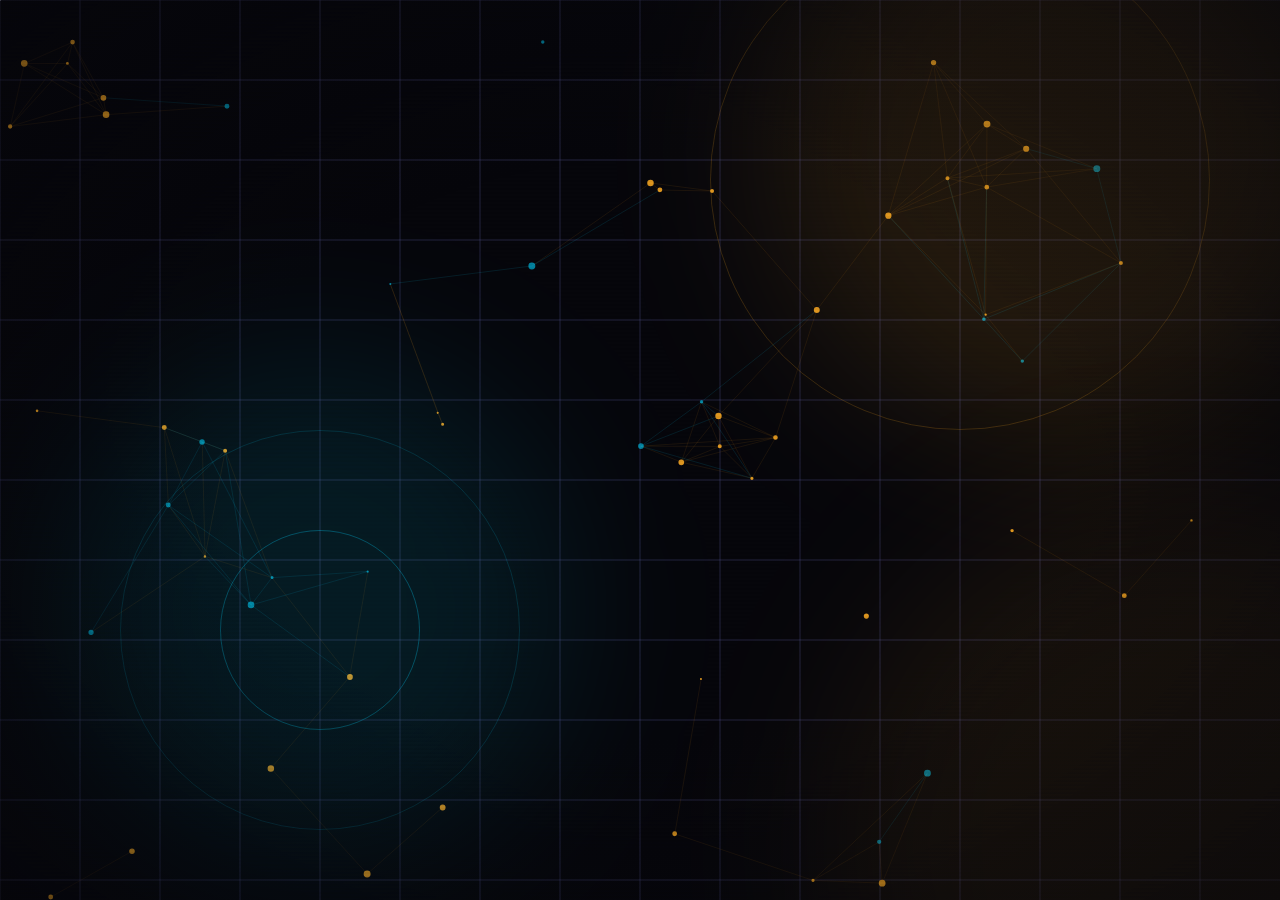
==== commit 66cf4b2a: "Update index.html" ====
--- a/index.html
+++ b/index.html
@@ -7,6 +7,8 @@
 <link rel="preconnect" href="https://fonts.googleapis.com">
 <link rel="preconnect" href="https://fonts.gstatic.com" crossorigin>
 <link href="https://fonts.googleapis.com/css2?family=Share+Tech+Mono&family=Barlow:wght@300;400;600;700;900&family=Barlow+Condensed:wght@700;900&display=swap" rel="stylesheet">
+<!-- Twemoji for WhatsApp-style emojis -->
+<script src="https://cdnjs.cloudflare.com/ajax/libs/twemoji/14.0.2/twemoji.min.js" crossorigin="anonymous"></script>
 
 <style>
   :root {
@@ -30,6 +32,12 @@
     --cond: 'Barlow Condensed', sans-serif;
   }
 
+  /* Twemoji images */
+  img.emoji { width: 1.2em; height: 1.2em; vertical-align: -0.2em; display: inline-block; }
+  .ctx-reaction-btn img.emoji { width: 28px; height: 28px; vertical-align: middle; }
+  .emoji-grid-item img.emoji { width: 22px; height: 22px; vertical-align: middle; }
+  .msg-reaction-chip img.emoji { width: 16px; height: 16px; vertical-align: middle; }
+
   * { margin: 0; padding: 0; box-sizing: border-box; }
 
   body {
@@ -230,7 +238,6 @@
   }
   @media (max-width: 640px) {
     .sidebar { display: none; }
-    .dash-banner { grid-template-columns: 1fr 1fr; }
     .hdr-search { display: none; }
   }
 
@@ -382,38 +389,39 @@
   }
   @keyframes ctxIn { from { opacity:0; transform:scale(0.94) translateY(-6px); } to { opacity:1; transform:scale(1) translateY(0); } }
 
-  /* ── Quick reactions bar (WhatsApp style) ── */
+  /* Quick reactions bar */
   .ctx-reactions {
     display: flex; align-items: center; gap: 2px;
-    padding: 10px 12px 8px;
+    padding: 8px 10px 6px;
     border-bottom: 1px solid rgba(42,42,66,0.6);
-    background: rgba(0,0,0,0.35);
+    background: rgba(0,0,0,0.3);
   }
   .ctx-reaction-btn {
-    font-size: 26px; background: none; border: none; cursor: pointer;
-    padding: 4px 5px; border-radius: 50%; transition: background 0.1s, transform 0.12s;
-    line-height: 1; flex-shrink: 0;
-  }
-  .ctx-reaction-btn:hover { background: rgba(255,255,255,0.12); transform: scale(1.35); }
+    font-size: 0; background: none; border: none; cursor: pointer;
+    padding: 3px 4px; border-radius: 50%; transition: background 0.1s, transform 0.12s;
+    line-height: 1; flex-shrink: 0; width: 38px; height: 38px;
+    display: flex; align-items: center; justify-content: center;
+  }
+  .ctx-reaction-btn:hover { background: rgba(255,255,255,0.1); transform: scale(1.3); }
   .ctx-reaction-more {
     margin-left: auto; background: rgba(255,255,255,0.07);
-    border: 1px solid rgba(255,255,255,0.15); border-radius: 50%;
-    width: 38px; height: 38px; cursor: pointer; color: var(--text-mid);
-    font-size: 18px; display: flex; align-items: center; justify-content: center;
-    transition: all 0.15s; flex-shrink: 0; font-family: var(--sans);
+    border: 1px solid rgba(255,255,255,0.13); border-radius: 50%;
+    width: 36px; height: 36px; cursor: pointer; color: var(--text-mid);
+    font-size: 16px; display: flex; align-items: center; justify-content: center;
+    transition: all 0.15s; flex-shrink: 0;
   }
   .ctx-reaction-more:hover { background: rgba(245,166,35,0.15); border-color: var(--amber); color: var(--amber); }
 
-  /* ── Emoji picker panel ── */
+  /* Emoji picker */
   .emoji-picker {
     border-bottom: 1px solid rgba(42,42,66,0.6);
     background: rgba(4,4,10,0.98);
-    display: none;
+    display: none; width: 320px;
   }
   .emoji-picker.open { display: block; }
   .emoji-picker-search-row {
     display: flex; align-items: center;
-    padding: 8px 10px; border-bottom: 1px solid rgba(42,42,66,0.4);
+    padding: 7px 10px; border-bottom: 1px solid rgba(42,42,66,0.4);
   }
   .emoji-picker-search-row input {
     flex: 1; background: rgba(255,255,255,0.06); border: 1px solid rgba(255,255,255,0.1);
@@ -422,41 +430,46 @@
   }
   .emoji-picker-search-row input:focus { border-color: var(--amber); }
   .emoji-picker-cats {
-    display: flex; gap: 2px; padding: 5px 8px;
+    display: flex; gap: 0; padding: 4px 8px;
     border-bottom: 1px solid rgba(42,42,66,0.3); overflow-x: auto;
   }
   .emoji-picker-cats::-webkit-scrollbar { display: none; }
   .emoji-cat-btn {
-    background: none; border: none; cursor: pointer; font-size: 17px;
-    padding: 3px 6px; border-radius: 4px; opacity: 0.55; transition: all 0.12s; flex-shrink: 0;
-  }
+    background: none; border: none; cursor: pointer;
+    padding: 4px 6px; border-radius: 4px; transition: all 0.12s; flex-shrink: 0;
+    width: 32px; height: 32px; display: flex; align-items: center; justify-content: center;
+    opacity: 0.5; font-size: 0;
+  }
+  .emoji-cat-btn img.emoji { width: 18px; height: 18px; }
   .emoji-cat-btn:hover, .emoji-cat-btn.active { opacity: 1; background: rgba(245,166,35,0.12); }
   .emoji-picker-grid {
     display: flex; flex-wrap: wrap; gap: 1px;
-    padding: 6px 8px; max-height: 170px; overflow-y: auto;
+    padding: 6px 8px; max-height: 200px; overflow-y: auto;
   }
   .emoji-picker-grid::-webkit-scrollbar { width: 3px; }
   .emoji-picker-grid::-webkit-scrollbar-thumb { background: var(--border); }
   .emoji-grid-item {
-    font-size: 22px; background: none; border: none; cursor: pointer;
-    padding: 3px 4px; border-radius: 6px; transition: background 0.1s, transform 0.1s; line-height: 1;
+    background: none; border: none; cursor: pointer;
+    padding: 3px 4px; border-radius: 6px; transition: background 0.1s, transform 0.1s;
+    width: 36px; height: 36px; display: flex; align-items: center; justify-content: center; font-size: 0;
   }
   .emoji-grid-item:hover { background: rgba(255,255,255,0.1); transform: scale(1.2); }
 
-  /* Reaction chips on messages */
+  /* Reaction chips */
   .msg-reactions { display: flex; flex-wrap: wrap; gap: 4px; margin-top: 4px; }
   .msg-reaction-chip {
     background: rgba(255,255,255,0.07); border: 1px solid rgba(255,255,255,0.13);
     border-radius: 12px; padding: 2px 8px; cursor: pointer;
     display: inline-flex; align-items: center; gap: 4px;
-    transition: all 0.15s; font-size: 14px; color: var(--text-dim);
+    transition: all 0.15s; font-size: 13px; color: var(--text-dim);
+    font-family: var(--mono);
   }
   .msg-reaction-chip:hover { background: rgba(245,166,35,0.12); border-color: var(--amber); }
   .msg-reaction-chip.mine { background: rgba(245,166,35,0.15); border-color: rgba(245,166,35,0.45); color: var(--amber); }
 
-  .ctx-header { padding: 10px 14px; border-bottom: 1px solid rgba(42,42,66,0.7); font-family: var(--mono); font-size: 10px; letter-spacing: 2px; color: var(--amber); display: flex; align-items: center; gap: 8px; background: rgba(245,166,35,0.05); }
+  .ctx-header { padding: 9px 14px; border-bottom: 1px solid rgba(42,42,66,0.7); font-family: var(--mono); font-size: 10px; letter-spacing: 2px; color: var(--amber); display: flex; align-items: center; gap: 8px; background: rgba(245,166,35,0.04); }
   .ctx-header-dot { width: 5px; height: 5px; background: var(--amber); border-radius: 50%; box-shadow: 0 0 6px var(--amber); flex-shrink: 0; }
-  .ctx-header-text { color: var(--text-dim); font-size: 10px; white-space: nowrap; overflow: hidden; text-overflow: ellipsis; max-width: 160px; }
+  .ctx-header-text { color: var(--text-dim); font-size: 10px; white-space: nowrap; overflow: hidden; text-overflow: ellipsis; max-width: 170px; }
 
   .ctx-item { display: flex; align-items: center; gap: 12px; padding: 9px 14px; font-family: var(--mono); font-size: 11px; letter-spacing: 1.5px; color: var(--text-mid); cursor: pointer; transition: background 0.08s, color 0.08s; border-bottom: 1px solid rgba(42,42,66,0.2); position: relative; }
   .ctx-item:last-child { border-bottom: none; }
@@ -529,7 +542,7 @@
   .msg-bubble.has-photo { padding: 0; overflow: hidden; }
   .msg-caption { padding: 6px 12px 4px; font-size: 14px; }
 
-  /* ── Photo viewer - FIXED ── */
+  /* Photo viewer */
   #photo-viewer {
     position: fixed; inset: 0; background: #050508;
     z-index: 10000; display: none; flex-direction: column;
@@ -537,44 +550,43 @@
   #photo-viewer.open { display: flex; }
 
   .pv-top {
-    display: flex; align-items: center; gap: 12px;
-    padding: 12px 16px; background: rgba(4,4,10,0.99);
-    border-bottom: 1px solid rgba(255,255,255,0.07); flex-shrink: 0; height: 72px;
+    display: flex; align-items: center; gap: 8px;
+    padding: 8px 12px; background: rgba(4,4,10,0.99);
+    border-bottom: 1px solid rgba(255,255,255,0.07); flex-shrink: 0; height: 56px;
   }
   .pv-sender { flex: 1; font-family: var(--mono); font-size: 12px; color: var(--text-mid); letter-spacing: 1px; }
 
-  /* BIGGER buttons - 60px */
+  /* Smaller buttons — 38px */
   .pv-btn {
-    background: rgba(255,255,255,0.08); border: 1px solid rgba(255,255,255,0.2);
-    color: rgba(255,255,255,0.85); width: 60px; height: 60px;
+    background: rgba(255,255,255,0.06); border: 1px solid rgba(255,255,255,0.15);
+    color: rgba(255,255,255,0.8); width: 38px; height: 38px;
     display: flex; align-items: center; justify-content: center;
-    cursor: pointer; transition: all 0.15s; flex-shrink: 0; border-radius: 8px;
-  }
-  .pv-btn svg { display: block; width: 28px; height: 28px; }
-  .pv-btn:hover { border-color: var(--amber); color: var(--amber); background: rgba(245,166,35,0.15); box-shadow: 0 0 16px rgba(245,166,35,0.2); }
-  .pv-btn.close-btn:hover { border-color: var(--red); color: var(--red); background: rgba(255,59,59,0.15); box-shadow: 0 0 16px rgba(255,59,59,0.2); }
-
-  /* FIXED: image fills available space properly */
+    cursor: pointer; transition: all 0.15s; flex-shrink: 0; border-radius: 6px;
+  }
+  .pv-btn svg { display: block; width: 18px; height: 18px; }
+  .pv-btn:hover { border-color: var(--amber); color: var(--amber); background: rgba(245,166,35,0.12); }
+  .pv-btn.close-btn:hover { border-color: var(--red); color: var(--red); background: rgba(255,59,59,0.12); }
+
   .pv-main {
     flex: 1; display: flex; align-items: center; justify-content: center;
     overflow: hidden; background: #000; position: relative; min-height: 0;
   }
   #pv-main-img {
     max-width: 96vw;
-    max-height: calc(100vh - 72px - 92px);
+    max-height: calc(100vh - 56px - 88px);
     width: auto; height: auto;
     object-fit: contain; user-select: none; display: block;
   }
 
   .pv-strip {
     flex-shrink: 0; display: flex; align-items: center; gap: 6px;
-    padding: 10px 14px; background: rgba(4,4,10,0.99);
+    padding: 8px 12px; background: rgba(4,4,10,0.99);
     border-top: 1px solid rgba(255,255,255,0.07);
-    overflow-x: auto; height: 92px;
+    overflow-x: auto; height: 88px;
   }
   .pv-strip::-webkit-scrollbar { height: 3px; }
   .pv-strip::-webkit-scrollbar-thumb { background: var(--border); }
-  .pv-thumb { width: 66px; height: 66px; flex-shrink: 0; object-fit: cover; cursor: pointer; opacity: 0.4; border: 2px solid transparent; transition: all 0.15s; border-radius: 2px; }
+  .pv-thumb { width: 64px; height: 64px; flex-shrink: 0; object-fit: cover; cursor: pointer; opacity: 0.4; border: 2px solid transparent; transition: all 0.15s; border-radius: 2px; }
   .pv-thumb:hover { opacity: 0.75; }
   .pv-thumb.active { opacity: 1; border-color: var(--amber); box-shadow: 0 0 10px rgba(245,166,35,0.4); }
 
@@ -802,7 +814,7 @@
               <input type="file" id="chat-photo-input" accept="image/*" style="display:none" onchange="previewChatPhoto(this)">
               <svg width="20" height="20" viewBox="0 0 24 24" fill="none" stroke="currentColor" stroke-width="2" stroke-linecap="round" stroke-linejoin="round"><rect x="3" y="3" width="18" height="18" rx="2"/><circle cx="8.5" cy="8.5" r="1.5"/><polyline points="21 15 16 10 5 21"/></svg>
             </label>
-            <input class="chat-input" id="chat-msg-input" placeholder="СООБЩЕНИЕ ИЛИ ПОДПИСЬ К ФОТО..." onkeydown="if(event.key==='Enter')sendMsg()">
+            <input class="chat-input" id="chat-msg-input" placeholder="СООБЩЕНИЕ..." onkeydown="if(event.key==='Enter')sendMsg()">
             <button class="btn-send" onclick="sendMsg()">ОТПРАВИТЬ</button>
           </div>
         </div>
@@ -837,14 +849,8 @@
       <button class="modal-close" onclick="closeModal()">✕</button>
     </div>
     <div class="modal-body">
-      <div class="field">
-        <label>// ЗАГОЛОВОК</label>
-        <input type="text" id="ticket-title" placeholder="Опишите проблему кратко">
-      </div>
-      <div class="field">
-        <label>// ОПИСАНИЕ</label>
-        <textarea id="ticket-desc" rows="4" placeholder="Подробное описание..."></textarea>
-      </div>
+      <div class="field"><label>// ЗАГОЛОВОК</label><input type="text" id="ticket-title" placeholder="Опишите проблему кратко"></div>
+      <div class="field"><label>// ОПИСАНИЕ</label><textarea id="ticket-desc" rows="4" placeholder="Подробное описание..."></textarea></div>
       <div class="field">
         <label>// ФОТО (ОПЦИОНАЛЬНО)</label>
         <div class="file-drop">
@@ -882,251 +888,234 @@
 const provider = new GoogleAuthProvider();
 provider.setCustomParameters({ prompt: 'select_account' });
 
-let currentUser = null;
-let allTickets = [];
-let currentFilter = 'all';
-let currentChatPartner = null;
-let chatUnsub = null;
-let photoB64 = null;
-let chatPhotoB64 = null;
-let cachedUsers = [];
-let usersUnsub = null;
-let isAdminCached = false;
+let currentUser=null, allTickets=[], currentFilter='all';
+let currentChatPartner=null, chatUnsub=null;
+let photoB64=null, chatPhotoB64=null;
+let cachedUsers=[], usersUnsub=null, isAdminCached=false;
 let _filterTimer;
-let pvPhotos = [], pvIndex = 0, pvCurrentMsgId = null;
-
-// ── Emoji data for picker ──
+let pvPhotos=[], pvIndex=0, pvCurrentMsgId=null;
+
+// Helper: parse emoji to twemoji img tag
+function twemoji(emoji) {
+  const div = document.createElement('div');
+  div.textContent = emoji;
+  window.twemoji.parse(div, { folder: 'svg', ext: '.svg' });
+  return div.innerHTML;
+}
+
+// ── Emoji categories ──
 const EMOJI_CATS = [
-  { icon: '😀', label: 'Смайлы', emojis: ['😀','😃','😄','😁','😆','😅','🤣','😂','🙂','🙃','😉','😊','😇','🥰','😍','🤩','😘','😗','😚','😙','🥲','😋','😛','😜','🤪','😝','🤑','🤗','🤭','🤫','🤔','🤐','🤨','😐','😑','😶','😏','😒','🙄','😬','🤥','😔','😪','🤤','😴','😷','🤒','🤕','🤧','🥵','🥶','🥴','😵','💫','🤯','🤠','🥳','🥸','😎','🤓','🧐','😕','🙁','☹️','😮','😯','😲','😳','🥺','😦','😧','😨','😰','😥','😢','😭','😱','😖','😣','😞','😓','😩','😫','🥱','😤','😡','😠','🤬','😈','👿','💀','☠️','💩','🤡','👹','👺','👻','👽','👾','🤖'] },
-  { icon: '👋', label: 'Жесты', emojis: ['👋','🤚','🖐','✋','🖖','🤙','👌','🤌','🤏','✌️','🤞','🤟','🤘','👆','👇','👈','👉','☝️','👍','👎','✊','👊','🤛','🤜','👏','🙌','🤲','👐','🤝','🙏','✍️','💪','🦾','🦿','🦵','🦶','👂','🦻','👃','👀','👁','👅','👄','🫀','🫁','🧠','🦷','🦴'] },
-  { icon: '🐶', label: 'Животные', emojis: ['🐶','🐱','🐭','🐹','🐰','🦊','🐻','🐼','🐨','🐯','🦁','🐮','🐷','🐸','🐵','🙈','🙉','🙊','🐒','🐔','🐧','🐦','🦅','🦆','🦉','🦇','🐺','🐗','🐴','🦄','🐝','🐛','🦋','🐌','🐞','🐜','🪲','🦟','🦗','🦂','🐢','🐍','🦎','🦖','🦕','🐙','🦑','🦐','🦞','🦀','🐡','🐠','🐟','🐬','🐳','🐋','🦈','🦭','🐊','🐅','🐆','🦓','🦍','🦧','🦣','🐘','🦛','🦏','🐪','🐫','🦒','🦘','🦬','🐃','🐂','🐄','🐎','🐖','🐏','🐑','🦙','🐐','🦌','🐕','🐩','🦮','🐈','🐓','🦃','🦤','🦚','🦜','🦢','🕊','🐇','🦝','🦨','🦡','🦫','🦦','🦥','🐿','🦔'] },
-  { icon: '🍕', label: 'Еда', emojis: ['🍕','🍔','🍟','🌭','🌮','🌯','🥙','🥪','🥗','🍝','🍜','🍲','🍛','🍣','🍱','🍤','🍙','🍚','🍘','🍥','🥮','🍢','🧆','🥚','🍳','🥘','🥫','🧂','🥞','🧇','🥓','🥩','🍗','🍖','🌽','🥦','🥬','🥒','🥕','🧅','🧄','🥔','🍠','🍅','🫑','🫒','🥝','🍓','🫐','🍒','🍑','🥭','🍍','🥥','🍈','🍌','🍋','🍊','🍎','🍏','🍐','🍇','🍉','🍓','🍰','🎂','🧁','🍮','🍭','🍬','🍫','🍿','🍩','🍪','🌰','🥜','🍯','🧃','🥤','🧋','☕','🍵','🍶','🍺','🍻','🥂','🍷','🥃','🍸','🍹','🧉'] },
-  { icon: '⚽', label: 'Спорт', emojis: ['⚽','🏀','🏈','⚾','🥎','🏐','🏉','🎾','🥏','🎱','🪀','🏓','🏸','🏒','🥊','🥋','🎯','⛳','🎣','🤿','🎽','🎿','🛷','🥌','🪁','🏹','🛹','🛼','🩴','🩺','🏋','🤼','🤸','🤺','🏇','⛷','🏂','🪂','🏌','🏄','🚣','🧗','🚵','🚴','🏊','🤽','🧘','🏃','🚶','🧍','🧎','🤾','🏌','🏇','🏅','🥇','🥈','🥉','🏆','🎖'] },
-  { icon: '🚗', label: 'Транспорт', emojis: ['🚗','🚕','🚙','🚌','🚎','🏎','🚓','🚑','🚒','🚐','🛻','🚚','🚛','🚜','🏍','🛵','🚲','🛴','🛺','🚁','✈️','🛫','🛬','🪂','🚀','🛸','🚂','🚃','🚄','🚅','🚆','🚇','🚈','🚉','🚊','🚞','🚝','🚋','🛳','⛴','🚢','⛵','🚤','🛥','🛩','🛰','🚡','🚠','🚟','🚃','⛽','🚧','🛑','⚓','🗺','🧭'] },
-  { icon: '💡', label: 'Объекты', emojis: ['💡','🔦','🕯','🪔','💰','💴','💵','💶','💷','💸','💳','🧾','💹','💱','✉️','📧','📨','📩','📪','📫','📬','📭','📮','🗳','✏️','✒️','🖊','🖋','📝','📁','📂','🗂','📅','📆','🗒','🗓','📇','📈','📉','📊','📋','📌','📍','🗺','📎','🖇','📏','📐','✂️','🗃','🗄','🗑','🔒','🔓','🔑','🗝','🔨','🪓','⛏','🪛','🔧','🔩','🪤','🧲','🔫','💣','🧨','🪃','🛡','🪚','🗡','⚔','🛠','🔬','🔭','🩺','🩻','💊','🩹','🧬','🌡','🧪','🧫','🧲','🔋','💡','🔌','💻','🖥','🖨','⌨️','🖱','💾','💿','📀','📱','☎️','📞','📟','📠','📺','📻','🎙','🎚','🎛','⏱','⏲','⏰','🕰','⌛','⏳','📡','🔋'] },
-  { icon: '🎵', label: 'Символы', emojis: ['❤️','🧡','💛','💚','💙','💜','🖤','🤍','🤎','💔','❣️','💕','💞','💓','💗','💖','💘','💝','💟','☮️','✝️','☪️','🕉','☸️','✡️','🔯','🕎','🏳️','🏴','🚩','🎌','🏁','♻️','✅','❎','🆗','🆙','🆕','🆓','🆒','🆖','📵','🔞','❌','⭕','🛑','⛔','🚫','🚳','🚭','🚯','🚱','🚷','📵','❗','❕','❓','❔','‼️','⁉️','🔅','🔆','📶','🔱','⚜️','🔰','♻️','✅','🔴','🟠','🟡','🟢','🔵','🟣','⚫','⚪','🟤','🔶','🔷','🔸','🔹','🔺','🔻','💠','🔘','🔲','🔳','▪️','▫️','◾','◽','◼️','◻️','⬛','⬜','🟥','🟧','🟨','🟩','🟦','🟪','🟫'] }
+  { icon:'😊', label:'Смайлы', emojis:['😀','😃','😄','😁','😆','😅','🤣','😂','🙂','😉','😊','😇','🥰','😍','🤩','😘','😋','😛','😜','🤪','😝','🤑','🤗','🤔','🤐','😐','😑','😶','😏','😒','🙄','😬','😔','😪','😴','😷','🤒','🤕','🥵','🥶','😵','🤯','😎','🤓','😕','☹️','😮','😲','😳','🥺','😦','😨','😰','😥','😢','😭','😱','😖','😣','😞','😩','😫','😤','😡','😠','🤬','😈','👿','💀','💩','🤡','👻','👽','🤖'] },
+  { icon:'👋', label:'Жесты', emojis:['👋','🤚','✋','🖖','🤙','👌','✌️','🤞','🤟','🤘','👍','👎','✊','👊','🤛','🤜','👏','🙌','🤝','🙏','💪','👀','👅','👄'] },
+  { icon:'🐶', label:'Животные', emojis:['🐶','🐱','🐭','🐹','🐰','🦊','🐻','🐼','🐨','🐯','🦁','🐮','🐷','🐸','🐵','🙈','🙉','🙊','🐔','🐧','🐦','🦅','🦉','🐺','🐴','🦄','🦋','🐛','🐌','🐞','🐜','🐢','🐍','🦎','🐙','🐠','🐟','🐬','🐳','🦈','🐊','🐅','🦒','🐘','🦏','🐪','🐫','🦘','🐕','🐩','🐈','🐓','🦜','🕊','🐇','🦝','🦦','🦥','🐿','🦔'] },
+  { icon:'🍕', label:'Еда', emojis:['🍕','🍔','🍟','🌭','🌮','🌯','🥗','🍝','🍜','🍲','🍛','🍣','🍱','🍤','🍙','🍚','🥚','🍳','🥞','🧇','🥓','🥩','🍗','🍖','🌽','🥦','🥕','🧄','🥔','🍅','🍓','🫐','🍒','🍑','🥭','🍍','🥥','🍌','🍋','🍊','🍎','🍏','🍇','🍉','🍰','🎂','🧁','🍮','🍭','🍬','🍫','🍿','🍩','🍪','☕','🍵','🧃','🥤','🍺','🍻','🥂','🍷','🥃','🍸','🍹'] },
+  { icon:'⚽', label:'Спорт', emojis:['⚽','🏀','🏈','⚾','🥎','🏐','🏉','🎾','🎱','🏓','🏸','🥊','🥋','🎯','⛳','🎣','🏋','🤸','⛷','🏂','🏄','🚣','🚵','🚴','🏊','🏃','🚶','🏅','🥇','🥈','🥉','🏆'] },
+  { icon:'🚗', label:'Транспорт', emojis:['🚗','🚕','🚙','🚌','🏎','🚓','🚑','🚒','🚐','🛻','🚚','🚛','🚜','🏍','🛵','🚲','🛴','🚁','✈️','🛫','🛬','🚀','🛸','🚂','🚃','🚄','🚅','🚇','🛳','⛴','🚢','⛵','🚤','⚓','🗺','🧭'] },
+  { icon:'💡', label:'Объекты', emojis:['💡','🔦','🕯','💰','💳','✉️','📧','📝','📁','📅','📊','📌','📍','📎','✂️','🔒','🔓','🔑','🔨','🪛','🔧','🔩','🧲','💊','🩺','💻','🖥','⌨️','🖱','📱','☎️','📺','📻','🎙','⏱','⏰','🔋','💡'] },
+  { icon:'❤️', label:'Символы', emojis:['❤️','🧡','💛','💚','💙','💜','🖤','🤍','🤎','💔','❣️','💕','💞','💓','💗','💖','💘','💝','☮️','✝️','☪️','✡️','♻️','✅','❎','❌','⭕','🛑','⛔','🚫','❗','❓','‼️','⁉️','🔴','🟠','🟡','🟢','🔵','🟣','⚫','⚪','🔶','🔷','🔸','🔹','🔺','🔻','💠','▪️','▫️','⬛','⬜'] }
 ];
 
-window.signIn = async () => {
-  try { await signInWithPopup(auth, provider); } catch(e) { showToast('ОШИБКА ВХОДА'); }
+window.signIn = async () => { try { await signInWithPopup(auth, provider); } catch(e) { showToast('ОШИБКА ВХОДА'); } };
+window.signOut = async () => { await fbSignOut(auth); document.getElementById('login-screen').style.display='flex'; document.getElementById('app').style.display='none'; };
+window.cancelReply = () => { replyTo=null; document.getElementById('reply-bar').style.display='none'; };
+window.cancelEdit  = () => { editMsgId=null; document.getElementById('edit-bar').style.display='none'; document.getElementById('chat-msg-input').value=''; };
+
+window.showView = (id, btn) => {
+  document.querySelectorAll('.view').forEach(v=>v.classList.remove('active'));
+  document.getElementById(id).classList.add('active');
+  document.querySelectorAll('.nav-btn').forEach(b=>b.classList.remove('active'));
+  btn.classList.add('active');
+  if (id==='chat-view') loadChatUsers();
 };
-window.signOut = async () => {
-  await fbSignOut(auth);
-  document.getElementById('login-screen').style.display = 'flex';
-  document.getElementById('app').style.display = 'none';
+window.setFilter=(f,btn)=>{currentFilter=f;document.querySelectorAll('.filter-btn').forEach(b=>b.classList.remove('active'));btn.classList.add('active');renderTickets();};
+window.filterTickets=renderTickets;
+window.debouncedFilter=()=>{clearTimeout(_filterTimer);_filterTimer=setTimeout(renderTickets,120);};
+window.openModal=()=>document.getElementById('create-modal').classList.add('open');
+window.closeModal=()=>{document.getElementById('create-modal').classList.remove('open');document.getElementById('ticket-title').value='';document.getElementById('ticket-desc').value='';document.getElementById('ticket-photo').value='';document.getElementById('photo-preview').style.display='none';photoB64=null;};
+
+window.previewPhoto=(input)=>{const file=input.files[0];if(!file)return;if(file.size>2*1024*1024){showToast('ФАЙЛ БОЛЬШЕ 2МБ');input.value='';return;}const reader=new FileReader();reader.onload=e=>{photoB64=e.target.result;document.getElementById('photo-preview-img').src=photoB64;document.getElementById('photo-preview').style.display='block';};reader.readAsDataURL(file);};
+
+window.createTicket=async()=>{
+  const title=document.getElementById('ticket-title').value.trim();
+  const desc=document.getElementById('ticket-desc').value.trim();
+  if(!title){showToast('ВВЕДИТЕ ЗАГОЛОВОК');return;}
+  const btn=document.querySelector('.modal-foot .btn-create');
+  btn.textContent='ЗАГРУЗКА...';btn.disabled=true;
+  try{await addDoc(collection(db,'tickets'),{title,desc,photoURL:photoB64||null,status:'new',authorId:currentUser.uid,authorName:currentUser.displayName||currentUser.email,authorPhoto:currentUser.photoURL||null,likes:[],createdAt:serverTimestamp()});closeModal();showToast('ЗАЯВКА СОЗДАНА');}
+  catch(e){showToast('ОШИБКА: '+(e.code||e.message));}
+  finally{btn.textContent='СОЗДАТЬ ЗАЯВКУ';btn.disabled=false;}
 };
 
-window.cancelReply = () => { replyTo = null; document.getElementById('reply-bar').style.display = 'none'; };
-window.cancelEdit  = () => { editMsgId = null; document.getElementById('edit-bar').style.display = 'none'; document.getElementById('chat-msg-input').value = ''; };
-
-window.showView = (id, btn) => {
-  document.querySelectorAll('.view').forEach(v => v.classList.remove('active'));
-  document.getElementById(id).classList.add('active');
-  document.querySelectorAll('.nav-btn').forEach(b => b.classList.remove('active'));
-  btn.classList.add('active');
-  if (id === 'chat-view') loadChatUsers();
-};
-
-window.setFilter = (f, btn) => {
-  currentFilter = f;
-  document.querySelectorAll('.filter-btn').forEach(b => b.classList.remove('active'));
-  btn.classList.add('active');
-  renderTickets();
-};
-
-window.filterTickets = renderTickets;
-window.debouncedFilter = () => { clearTimeout(_filterTimer); _filterTimer = setTimeout(renderTickets, 120); };
-window.openModal = () => document.getElementById('create-modal').classList.add('open');
-window.closeModal = () => {
-  document.getElementById('create-modal').classList.remove('open');
-  document.getElementById('ticket-title').value = '';
-  document.getElementById('ticket-desc').value = '';
-  document.getElementById('ticket-photo').value = '';
-  document.getElementById('photo-preview').style.display = 'none';
-  photoB64 = null;
-};
-
-window.previewPhoto = (input) => {
-  const file = input.files[0]; if (!file) return;
-  if (file.size > 2*1024*1024) { showToast('ФАЙЛ БОЛЬШЕ 2МБ'); input.value=''; return; }
-  const reader = new FileReader();
-  reader.onload = e => { photoB64=e.target.result; document.getElementById('photo-preview-img').src=photoB64; document.getElementById('photo-preview').style.display='block'; };
-  reader.readAsDataURL(file);
-};
-
-window.createTicket = async () => {
-  const title = document.getElementById('ticket-title').value.trim();
-  const desc = document.getElementById('ticket-desc').value.trim();
-  if (!title) { showToast('ВВЕДИТЕ ЗАГОЛОВОК'); return; }
-  const btn = document.querySelector('.modal-foot .btn-create');
-  btn.textContent = 'ЗАГРУЗКА...'; btn.disabled = true;
-  try {
-    await addDoc(collection(db, 'tickets'), {
-      title, desc, photoURL: photoB64||null, status: 'new',
-      authorId: currentUser.uid, authorName: currentUser.displayName||currentUser.email,
-      authorPhoto: currentUser.photoURL||null, likes: [], createdAt: serverTimestamp()
-    });
-    closeModal(); showToast('ЗАЯВКА СОЗДАНА');
-  } catch(e) { showToast('ОШИБКА: '+(e.code||e.message)); }
-  finally { btn.textContent='СОЗДАТЬ ЗАЯВКУ'; btn.disabled=false; }
-};
-
-window.toggleLike = async (id, likes) => {
-  const uid = currentUser.uid;
-  const newLikes = likes.includes(uid) ? likes.filter(l=>l!==uid) : [...likes, uid];
-  await updateDoc(doc(db,'tickets',id), { likes: newLikes });
-};
-window.deleteTicket = async (id) => {
-  if (!confirm('Удалить заявку?')) return;
-  await deleteDoc(doc(db,'tickets',id)); showToast('ЗАЯВКА УДАЛЕНА');
-};
-window.changeStatus = async (id, status) => {
-  await updateDoc(doc(db,'tickets',id), { status }); showToast('СТАТУС ОБНОВЛЕН');
-};
-
-// ─── Context menu ───────────────────────────────────────────────────────────
-let ctxMsgId=null, ctxMsgData=null, ctxChatId=null;
-let replyTo=null, editMsgId=null;
-
-function closeCtxMenu() { document.getElementById('ctx-menu')?.remove(); }
-
-function showCtxMenu(e, msgId, msgData, chatId) {
+window.toggleLike=async(id,likes)=>{const uid=currentUser.uid;const newLikes=likes.includes(uid)?likes.filter(l=>l!==uid):[...likes,uid];await updateDoc(doc(db,'tickets',id),{likes:newLikes});};
+window.deleteTicket=async(id)=>{if(!confirm('Удалить заявку?'))return;await deleteDoc(doc(db,'tickets',id));showToast('ЗАЯВКА УДАЛЕНА');};
+window.changeStatus=async(id,status)=>{await updateDoc(doc(db,'tickets',id),{status});showToast('СТАТУС ОБНОВЛЕН');};
+
+// ─── Context menu ────────────────────────────────────────────────────────────
+let ctxMsgId=null,ctxMsgData=null,ctxChatId=null;
+let replyTo=null,editMsgId=null;
+
+function closeCtxMenu(){document.getElementById('ctx-menu')?.remove();}
+
+function showCtxMenu(e,msgId,msgData,chatId){
   e.preventDefault();
   closeCtxMenu();
-  ctxMsgId=msgId; ctxMsgData=msgData; ctxChatId=chatId;
-  const isMine = msgData.senderId === currentUser.uid;
-  const isDeleted = msgData.deleted;
-
-  const icons = {
-    info:    `<svg class="ctx-icon" width="14" height="14" viewBox="0 0 24 24"><circle cx="12" cy="12" r="10"/><line x1="12" y1="8" x2="12" y2="12"/><line x1="12" y1="16" x2="12.01" y2="16"/></svg>`,
-    reply:   `<svg class="ctx-icon" width="14" height="14" viewBox="0 0 24 24"><polyline points="9 17 4 12 9 7"/><path d="M20 18v-2a4 4 0 0 0-4-4H4"/></svg>`,
-    copy:    `<svg class="ctx-icon" width="14" height="14" viewBox="0 0 24 24"><rect x="9" y="9" width="13" height="13" rx="1"/><path d="M5 15H4a2 2 0 0 1-2-2V4a2 2 0 0 1 2-2h9a2 2 0 0 1 2 2v1"/></svg>`,
-    forward: `<svg class="ctx-icon" width="14" height="14" viewBox="0 0 24 24"><polyline points="15 17 20 12 15 7"/><path d="M4 18v-2a4 4 0 0 1 4-4h12"/></svg>`,
-    edit:    `<svg class="ctx-icon" width="14" height="14" viewBox="0 0 24 24"><path d="M11 4H4a2 2 0 0 0-2 2v14a2 2 0 0 0 2 2h14a2 2 0 0 0 2-2v-7"/><path d="M18.5 2.5a2.121 2.121 0 0 1 3 3L12 15l-4 1 1-4 9.5-9.5z"/></svg>`,
-    delme:   `<svg class="ctx-icon" width="14" height="14" viewBox="0 0 24 24"><path d="M3 6h18M8 6V4h8v2M19 6l-1 14H6L5 6"/><line x1="10" y1="11" x2="10" y2="17"/><line x1="14" y1="11" x2="14" y2="17"/></svg>`,
-    delall:  `<svg class="ctx-icon" width="14" height="14" viewBox="0 0 24 24"><path d="M3 6h18M8 6V4h8v2M19 6l-1 14H6L5 6"/><line x1="9" y1="10" x2="15" y2="16"/><line x1="15" y1="10" x2="9" y2="16"/></svg>`
+  ctxMsgId=msgId;ctxMsgData=msgData;ctxChatId=chatId;
+  const isMine=msgData.senderId===currentUser.uid;
+  const isDeleted=msgData.deleted;
+
+  const ic=(d)=>`<svg class="ctx-icon" width="14" height="14" viewBox="0 0 24 24"><path d="${d}"/></svg>`;
+  const icons={
+    info:   `<svg class="ctx-icon" width="14" height="14" viewBox="0 0 24 24"><circle cx="12" cy="12" r="10"/><line x1="12" y1="8" x2="12" y2="12"/><line x1="12" y1="16" x2="12.01" y2="16"/></svg>`,
+    reply:  `<svg class="ctx-icon" width="14" height="14" viewBox="0 0 24 24"><polyline points="9 17 4 12 9 7"/><path d="M20 18v-2a4 4 0 0 0-4-4H4"/></svg>`,
+    copy:   `<svg class="ctx-icon" width="14" height="14" viewBox="0 0 24 24"><rect x="9" y="9" width="13" height="13" rx="1"/><path d="M5 15H4a2 2 0 0 1-2-2V4a2 2 0 0 1 2-2h9a2 2 0 0 1 2 2v1"/></svg>`,
+    fwd:    `<svg class="ctx-icon" width="14" height="14" viewBox="0 0 24 24"><polyline points="15 17 20 12 15 7"/><path d="M4 18v-2a4 4 0 0 1 4-4h12"/></svg>`,
+    edit:   `<svg class="ctx-icon" width="14" height="14" viewBox="0 0 24 24"><path d="M11 4H4a2 2 0 0 0-2 2v14a2 2 0 0 0 2 2h14a2 2 0 0 0 2-2v-7"/><path d="M18.5 2.5a2.121 2.121 0 0 1 3 3L12 15l-4 1 1-4 9.5-9.5z"/></svg>`,
+    delme:  `<svg class="ctx-icon" width="14" height="14" viewBox="0 0 24 24"><path d="M3 6h18M8 6V4h8v2M19 6l-1 14H6L5 6"/><line x1="10" y1="11" x2="10" y2="17"/><line x1="14" y1="11" x2="14" y2="17"/></svg>`,
+    delall: `<svg class="ctx-icon" width="14" height="14" viewBox="0 0 24 24"><path d="M3 6h18M8 6V4h8v2M19 6l-1 14H6L5 6"/><line x1="9" y1="10" x2="15" y2="16"/><line x1="15" y1="10" x2="9" y2="16"/></svg>`
   };
 
-  const items = [];
-  if (!isDeleted) {
-    items.push({ icon: icons.info,    label: 'ИНФО',       fn: showMsgInfo });
-    items.push({ icon: icons.reply,   label: 'ОТВЕТИТЬ',   fn: startReply });
-    items.push({ icon: icons.copy,    label: 'КОПИРОВАТЬ', fn: copyMsgText });
-    items.push({ icon: icons.forward, label: 'ПЕРЕСЛАТЬ',  fn: openForward, sep: true });
-    if (isMine) items.push({ icon: icons.edit, label: 'ИЗМЕНИТЬ', fn: startEdit, sep: true });
-  }
-  if (isMine) {
-    items.push({ icon: icons.delme,  label: 'УДАЛИТЬ У МЕНЯ', fn: deleteForMe, danger: true });
-    items.push({ icon: icons.delall, label: 'УДАЛИТЬ У ВСЕХ', fn: deleteForAll, danger: true });
+  const items=[];
+  if(!isDeleted){
+    items.push({icon:icons.info,  label:'ИНФО',       fn:showMsgInfo});
+    items.push({icon:icons.reply, label:'ОТВЕТИТЬ',   fn:startReply});
+    items.push({icon:icons.copy,  label:'КОПИРОВАТЬ', fn:copyMsgText});
+    items.push({icon:icons.fwd,   label:'ПЕРЕСЛАТЬ',  fn:openForward,sep:true});
+    if(isMine) items.push({icon:icons.edit,label:'ИЗМЕНИТЬ',fn:startEdit,sep:true});
+  }
+  if(isMine){
+    items.push({icon:icons.delme, label:'УДАЛИТЬ У МЕНЯ',fn:deleteForMe,danger:true});
+    items.push({icon:icons.delall,label:'УДАЛИТЬ У ВСЕХ',fn:deleteForAll,danger:true});
   } else {
-    items.push({ icon: icons.delme, label: 'УДАЛИТЬ У МЕНЯ', fn: deleteForMe, danger: true });
-  }
-
-  const preview = (msgData.text||'').slice(0,26)+((msgData.text||'').length>26?'...':'');
-
-  // Quick reactions (6 + expand button)
-  const quickEmojis = ['👍','❤️','😂','😮','😢','🙏'];
-  const quickBtns = quickEmojis.map(e => `<button class="ctx-reaction-btn" onclick="addReactionFromMenu('${e}')">${e}</button>`).join('');
-
-  // Emoji picker panel with categories
-  const catBtns = EMOJI_CATS.map((c,i) => `<button class="emoji-cat-btn${i===0?' active':''}" onclick="switchEmojiCat(${i},this)">${c.icon}</button>`).join('');
-  const firstCatGrid = EMOJI_CATS[0].emojis.map(e => `<button class="emoji-grid-item" onclick="addReactionFromMenu('${e}')">${e}</button>`).join('');
-
-  const menu = document.createElement('div');
-  menu.id = 'ctx-menu'; menu.className = 'ctx-menu';
-  menu.innerHTML =
-    `<div class="ctx-reactions">
-      ${quickBtns}
-      <button class="ctx-reaction-more" onclick="toggleEmojiPicker(event)" title="Ещё">+</button>
-    </div>
-    <div class="emoji-picker" id="ctx-emoji-picker">
-      <div class="emoji-picker-search-row">
-        <input placeholder="Поиск..." oninput="searchEmoji(this.value)" autocomplete="off">
-      </div>
-      <div class="emoji-picker-cats">${catBtns}</div>
-      <div class="emoji-picker-grid" id="emoji-picker-grid">${firstCatGrid}</div>
-    </div>
-    <div class="ctx-header"><span class="ctx-header-dot"></span><span class="ctx-header-text">${escapeHtml(preview)}</span></div>`+
-    items.map((it,i) =>
-      `${it.sep?'<div class="ctx-sep"></div>':''}<div class="ctx-item${it.danger?' danger':''}" data-i="${i}">${it.icon}${it.label}</div>`
-    ).join('');
+    items.push({icon:icons.delme,label:'УДАЛИТЬ У МЕНЯ',fn:deleteForMe,danger:true});
+  }
+
+  const preview=(msgData.text||'').slice(0,26)+((msgData.text||'').length>26?'...':'');
+  const quickEmojis=['👍','❤️','😂','😮','😢','🙏'];
+
+  const menu=document.createElement('div');
+  menu.id='ctx-menu';menu.className='ctx-menu';
+
+  // Quick reactions row
+  const reactRow=document.createElement('div');
+  reactRow.className='ctx-reactions';
+  quickEmojis.forEach(em=>{
+    const btn=document.createElement('button');
+    btn.className='ctx-reaction-btn';
+    btn.innerHTML=twemoji(em);
+    btn.addEventListener('click',()=>{closeCtxMenu();ctxMsgId=msgId;ctxMsgData=msgData;ctxChatId=chatId;addReaction(em);});
+    reactRow.appendChild(btn);
+  });
+  const moreBtn=document.createElement('button');
+  moreBtn.className='ctx-reaction-more';
+  moreBtn.title='Ещё';
+  moreBtn.innerHTML=`<svg width="14" height="14" viewBox="0 0 24 24" fill="none" stroke="currentColor" stroke-width="2"><circle cx="12" cy="12" r="1"/><circle cx="19" cy="12" r="1"/><circle cx="5" cy="12" r="1"/></svg>`;
+  moreBtn.addEventListener('click',e=>{e.stopPropagation();document.getElementById('ctx-emoji-picker').classList.toggle('open');});
+  reactRow.appendChild(moreBtn);
+
+  // Emoji picker
+  const picker=document.createElement('div');
+  picker.className='emoji-picker';picker.id='ctx-emoji-picker';
+  const searchRow=document.createElement('div');searchRow.className='emoji-picker-search-row';
+  const searchInput=document.createElement('input');searchInput.placeholder='Поиск...';searchInput.autocomplete='off';
+  searchInput.addEventListener('input',e=>{
+    const q=e.target.value.toLowerCase();
+    const grid=document.getElementById('emoji-picker-grid');
+    if(!q){renderEmojiCat(0,grid);return;}
+    const all=EMOJI_CATS.flatMap(c=>c.emojis);
+    grid.innerHTML='';
+    all.forEach(em=>{const btn=makeEmojiBtn(em,msgId,msgData,chatId);grid.appendChild(btn);});
+  });
+  searchRow.appendChild(searchInput);
+  picker.appendChild(searchRow);
+
+  const catsRow=document.createElement('div');catsRow.className='emoji-picker-cats';
+  EMOJI_CATS.forEach((cat,i)=>{
+    const catBtn=document.createElement('button');catBtn.className='emoji-cat-btn'+(i===0?' active':'');
+    catBtn.innerHTML=twemoji(cat.icon);catBtn.title=cat.label;
+    catBtn.addEventListener('click',e=>{
+      e.stopPropagation();
+      document.querySelectorAll('.emoji-cat-btn').forEach(b=>b.classList.remove('active'));
+      catBtn.classList.add('active');
+      renderEmojiCat(i,document.getElementById('emoji-picker-grid'));
+    });
+    catsRow.appendChild(catBtn);
+  });
+  picker.appendChild(catsRow);
+
+  const grid=document.createElement('div');grid.className='emoji-picker-grid';grid.id='emoji-picker-grid';
+  renderEmojiCat(0,grid,msgId,msgData,chatId);
+  picker.appendChild(grid);
+
+  // Header + items
+  const header=document.createElement('div');header.className='ctx-header';
+  header.innerHTML=`<span class="ctx-header-dot"></span><span class="ctx-header-text">${escapeHtml(preview)}</span>`;
+
+  menu.appendChild(reactRow);
+  menu.appendChild(picker);
+  menu.appendChild(header);
+  items.forEach((it,i)=>{
+    if(it.sep){const sep=document.createElement('div');sep.className='ctx-sep';menu.appendChild(sep);}
+    const el=document.createElement('div');
+    el.className='ctx-item'+(it.danger?' danger':'');
+    el.innerHTML=it.icon+it.label;
+    el.addEventListener('click',()=>{closeCtxMenu();it.fn();});
+    menu.appendChild(el);
+  });
 
   document.body.appendChild(menu);
-  let x = e.clientX??e.pageX, y = e.clientY??e.pageY;
-  menu.style.cssText = `left:${x}px;top:${y}px`;
-  const r = menu.getBoundingClientRect();
-  if (r.right>window.innerWidth)  menu.style.left=(x-r.width)+'px';
-  if (r.bottom>window.innerHeight) menu.style.top=(y-r.height)+'px';
-  menu.querySelectorAll('.ctx-item').forEach((el,i) => {
-    el.addEventListener('click', () => { closeCtxMenu(); items[i].fn(); });
+  let x=e.clientX??e.pageX,y=e.clientY??e.pageY;
+  menu.style.cssText=`left:${x}px;top:${y}px`;
+  const r=menu.getBoundingClientRect();
+  if(r.right>window.innerWidth) menu.style.left=(x-r.width)+'px';
+  if(r.bottom>window.innerHeight) menu.style.top=(y-r.height)+'px';
+  setTimeout(()=>document.addEventListener('click',closeCtxMenu,{once:true}),0);
+}
+
+function makeEmojiBtn(em,mId,mData,cId){
+  const btn=document.createElement('button');
+  btn.className='emoji-grid-item';
+  btn.innerHTML=twemoji(em);
+  btn.title=em;
+  btn.addEventListener('click',()=>{
+    closeCtxMenu();
+    // restore ctx
+    ctxMsgId=mId||ctxMsgId;ctxMsgData=mData||ctxMsgData;ctxChatId=cId||ctxChatId;
+    addReaction(em);
   });
-  setTimeout(() => document.addEventListener('click', closeCtxMenu, {once:true}), 0);
-}
-
-window.toggleEmojiPicker = (e) => {
-  e.stopPropagation();
-  const picker = document.getElementById('ctx-emoji-picker');
-  picker.classList.toggle('open');
-};
-
-window.switchEmojiCat = (idx, btn) => {
-  document.querySelectorAll('.emoji-cat-btn').forEach(b=>b.classList.remove('active'));
-  btn.classList.add('active');
-  const grid = document.getElementById('emoji-picker-grid');
-  grid.innerHTML = EMOJI_CATS[idx].emojis.map(e=>`<button class="emoji-grid-item" onclick="addReactionFromMenu('${e}')">${e}</button>`).join('');
-};
-
-window.searchEmoji = (query) => {
-  const grid = document.getElementById('emoji-picker-grid');
-  if (!query.trim()) {
-    grid.innerHTML = EMOJI_CATS[0].emojis.map(e=>`<button class="emoji-grid-item" onclick="addReactionFromMenu('${e}')">${e}</button>`).join('');
-    return;
-  }
-  // simple search - show all emojis from all cats
-  const all = EMOJI_CATS.flatMap(c=>c.emojis);
-  grid.innerHTML = all.map(e=>`<button class="emoji-grid-item" onclick="addReactionFromMenu('${e}')">${e}</button>`).join('');
-};
-
-window.addReactionFromMenu = (emoji) => {
-  closeCtxMenu();
-  addReaction(emoji);
-};
-
-async function addReaction(emoji) {
-  if (!ctxMsgId||!ctxChatId) return;
-  const msgRef = doc(db,'chats',ctxChatId,'messages',ctxMsgId);
-  const existing = ctxMsgData.reactions||{};
-  const users = existing[emoji]||[];
-  const uid = currentUser.uid;
-  const newUsers = users.includes(uid)?users.filter(u=>u!==uid):[...users,uid];
-  const upd = {}; upd['reactions.'+emoji] = newUsers;
-  await updateDoc(msgRef, upd);
-}
-
-function showMsgInfo() {
-  const d = ctxMsgData;
-  const time = d.createdAt?.toDate?.()?.toLocaleString('ru')||'-';
-  const editedTime = d.editedAt?.toDate?.()?.toLocaleString('ru')||null;
-  const readStatus = (d.readBy||[]).some(u=>u!==d.senderId)?'Прочитано':'Доставлено';
-  const overlay = document.createElement('div');
-  overlay.className = 'msg-info-overlay';
-  overlay.innerHTML = `<div class="msg-info-box">
-    <div class="msg-info-head">// ДАННЫЕ СООБЩЕНИЯ<button class="msg-info-close" onclick="this.closest('.msg-info-overlay').remove()">x</button></div>
-    <div class="msg-info-body">
-      <div class="msg-info-bubble">${escapeHtml(d.deleted?'[Удалено]':d.text)}</div>
-      <div class="msg-info-row"><span class="msg-info-key">ОТПРАВИТЕЛЬ</span><span class="msg-info-val">${escapeHtml(d.senderName||'-')}</span></div>
-      <div class="msg-info-row"><span class="msg-info-key">ВРЕМЯ</span><span class="msg-info-val">${time}</span></div>
-      ${editedTime?`<div class="msg-info-row"><span class="msg-info-key">ИЗМЕНЕНО</span><span class="msg-info-val">${editedTime}</span></div>`:''}
-      <div class="msg-info-row"><span class="msg-info-key">СТАТУС</span><span class="msg-info-val">${readStatus}</span></div>
-    </div>
-  </div>`;
-  overlay.addEventListener('click', e=>{if(e.target===overlay)overlay.remove();});
+  return btn;
+}
+
+function renderEmojiCat(idx,grid,mId,mData,cId){
+  grid.innerHTML='';
+  EMOJI_CATS[idx].emojis.forEach(em=>{
+    grid.appendChild(makeEmojiBtn(em,mId,mData,cId));
+  });
+}
+
+async function addReaction(emoji){
+  if(!ctxMsgId||!ctxChatId)return;
+  const msgRef=doc(db,'chats',ctxChatId,'messages',ctxMsgId);
+  const existing=ctxMsgData?.reactions||{};
+  const users=existing[emoji]||[];
+  const uid=currentUser.uid;
+  const newUsers=users.includes(uid)?users.filter(u=>u!==uid):[...users,uid];
+  const upd={};upd['reactions.'+emoji]=newUsers;
+  await updateDoc(msgRef,upd);
+}
+
+function showMsgInfo(){
+  const d=ctxMsgData;
+  const time=d.createdAt?.toDate?.()?.toLocaleString('ru')||'-';
+  const editedTime=d.editedAt?.toDate?.()?.toLocaleString('ru')||null;
+  const readStatus=(d.readBy||[]).some(u=>u!==d.senderId)?'Прочитано ✓✓':'Доставлено ✓';
+  const overlay=document.createElement('div');overlay.className='msg-info-overlay';
+  overlay.innerHTML=`<div class="msg-info-box"><div class="msg-info-head">// ДАННЫЕ СООБЩЕНИЯ<button class="msg-info-close" onclick="this.closest('.msg-info-overlay').remove()">✕</button></div><div class="msg-info-body"><div class="msg-info-bubble">${escapeHtml(d.deleted?'[Удалено]':d.text)}</div><div class="msg-info-row"><span class="msg-info-key">ОТПРАВИТЕЛЬ</span><span class="msg-info-val">${escapeHtml(d.senderName||'-')}</span></div><div class="msg-info-row"><span class="msg-info-key">ВРЕМЯ</span><span class="msg-info-val">${time}</span></div>${editedTime?`<div class="msg-info-row"><span class="msg-info-key">ИЗМЕНЕНО</span><span class="msg-info-val">${editedTime}</span></div>`:''}<div class="msg-info-row"><span class="msg-info-key">СТАТУС</span><span class="msg-info-val">${readStatus}</span></div></div></div>`;
+  overlay.addEventListener('click',e=>{if(e.target===overlay)overlay.remove();});
   document.body.appendChild(overlay);
 }
 
-function startReply() {
-  replyTo={id:ctxMsgId,text:ctxMsgData.text,senderName:ctxMsgData.senderName};
-  editMsgId=null;
+function startReply(){
+  replyTo={id:ctxMsgId,text:ctxMsgData.text,senderName:ctxMsgData.senderName};editMsgId=null;
   document.getElementById('edit-bar').style.display='none';
   document.getElementById('reply-bar').style.display='flex';
   document.getElementById('reply-bar-name').textContent=ctxMsgData.senderName;
@@ -1134,90 +1123,58 @@
   document.getElementById('chat-msg-input').focus();
 }
 
-function copyMsgText() {
-  navigator.clipboard.writeText(ctxMsgData.text).then(()=>showToast('СКОПИРОВАНО'));
-}
-
-function openForward() {
-  const msgText = ctxMsgData.text;
-  const overlay = document.createElement('div');
-  overlay.className = 'msg-info-overlay';
-  overlay.innerHTML = `<div class="msg-info-box">
-    <div class="msg-info-head">// ПЕРЕСЛАТЬ<button class="msg-info-close" onclick="this.closest('.msg-info-overlay').remove()">x</button></div>
-    <div class="forward-list" id="fwd-list"></div>
-  </div>`;
-  overlay.addEventListener('click', e=>{if(e.target===overlay)overlay.remove();});
+function copyMsgText(){navigator.clipboard.writeText(ctxMsgData.text).then(()=>showToast('СКОПИРОВАНО'));}
+
+function openForward(){
+  const msgText=ctxMsgData.text;
+  const overlay=document.createElement('div');overlay.className='msg-info-overlay';
+  overlay.innerHTML=`<div class="msg-info-box"><div class="msg-info-head">// ПЕРЕСЛАТЬ<button class="msg-info-close" onclick="this.closest('.msg-info-overlay').remove()">✕</button></div><div class="forward-list" id="fwd-list"></div></div>`;
+  overlay.addEventListener('click',e=>{if(e.target===overlay)overlay.remove();});
   document.body.appendChild(overlay);
-  const fwdList = document.getElementById('fwd-list');
-  cachedUsers.forEach(u => {
-    if (u.uid===currentUser.uid) return;
+  const fwdList=document.getElementById('fwd-list');
+  cachedUsers.forEach(u=>{
+    if(u.uid===currentUser.uid)return;
     const initial=(u.displayName||'?')[0].toUpperCase();
-    const row=document.createElement('div');
-    row.className='forward-user';
+    const row=document.createElement('div');row.className='forward-user';
     row.innerHTML=`<div class="chat-avatar" style="width:32px;height:32px">${u.photoURL?`<img src="${u.photoURL}">`:`<div class="chat-avatar-placeholder" style="font-size:13px">${initial}</div>`}</div><div class="forward-user-name">${escapeHtml(u.displayName||'Пользователь')}</div>`;
-    row.onclick=async()=>{
-      overlay.remove();
-      const fid=[currentUser.uid,u.uid].sort().join('_');
-      await addDoc(collection(db,'chats',fid,'messages'),{text:'> '+msgText,senderId:currentUser.uid,senderName:currentUser.displayName,createdAt:serverTimestamp(),readBy:[currentUser.uid]});
-      showToast('ПЕРЕСЛАНО');
-    };
+    row.onclick=async()=>{overlay.remove();const fid=[currentUser.uid,u.uid].sort().join('_');await addDoc(collection(db,'chats',fid,'messages'),{text:'> '+msgText,senderId:currentUser.uid,senderName:currentUser.displayName,createdAt:serverTimestamp(),readBy:[currentUser.uid]});showToast('ПЕРЕСЛАНО');};
     fwdList.appendChild(row);
   });
 }
 
-function startEdit() {
-  editMsgId=ctxMsgId; replyTo=null;
+function startEdit(){
+  editMsgId=ctxMsgId;replyTo=null;
   document.getElementById('reply-bar').style.display='none';
   document.getElementById('edit-bar').style.display='flex';
   document.getElementById('edit-bar-text').textContent=ctxMsgData.text;
-  const input=document.getElementById('chat-msg-input');
-  input.value=ctxMsgData.text; input.focus();
-}
-
-async function deleteForMe() {
-  if (!confirm('Удалить у себя?')) return;
-  await updateDoc(doc(db,'chats',ctxChatId,'messages',ctxMsgId),{[`deletedFor.${currentUser.uid}`]:true});
-  showToast('УДАЛЕНО У ВАС');
-}
-async function deleteForAll() {
-  if (!confirm('Удалить у всех?')) return;
-  await updateDoc(doc(db,'chats',ctxChatId,'messages',ctxMsgId),{deleted:true,text:'Сообщение удалено'});
-  showToast('УДАЛЕНО У ВСЕХ');
-}
-
-async function markMessagesRead(chatId) {
-  try {
-    const snap=await getDocs(collection(db,'chats',chatId,'messages'));
-    const batch=writeBatch(db); let n=0;
-    snap.docs.forEach(d=>{
-      const data=d.data();
-      if(data.senderId!==currentUser.uid&&!(data.readBy||[]).includes(currentUser.uid)){
-        batch.update(d.ref,{readBy:arrayUnion(currentUser.uid)}); n++;
-      }
-    });
-    if(n>0) await batch.commit();
-  } catch(e) {}
+  const input=document.getElementById('chat-msg-input');input.value=ctxMsgData.text;input.focus();
+}
+
+async function deleteForMe(){if(!confirm('Удалить у себя?'))return;await updateDoc(doc(db,'chats',ctxChatId,'messages',ctxMsgId),{[`deletedFor.${currentUser.uid}`]:true});showToast('УДАЛЕНО У ВАС');}
+async function deleteForAll(){if(!confirm('Удалить у всех?'))return;await updateDoc(doc(db,'chats',ctxChatId,'messages',ctxMsgId),{deleted:true,text:'Сообщение удалено'});showToast('УДАЛЕНО У ВСЕХ');}
+
+async function markMessagesRead(chatId){
+  try{const snap=await getDocs(collection(db,'chats',chatId,'messages'));const batch=writeBatch(db);let n=0;snap.docs.forEach(d=>{const data=d.data();if(data.senderId!==currentUser.uid&&!(data.readBy||[]).includes(currentUser.uid)){batch.update(d.ref,{readBy:arrayUnion(currentUser.uid)});n++;}});if(n>0)await batch.commit();}catch(e){}
 }
 
 const lastSeenMsgId={};
 
-function showNotifToast(name,text,uid,photo) {
+function showNotifToast(name,text,uid,photo){
   document.querySelectorAll('.notif-toast').forEach(el=>el.remove());
   const now=new Date().toLocaleTimeString('ru',{hour:'2-digit',minute:'2-digit'});
-  const toast=document.createElement('div');
-  toast.className='notif-toast';
+  const toast=document.createElement('div');toast.className='notif-toast';
   toast.innerHTML=`<div class="notif-toast-header"><span class="notif-toast-icon">💬</span><span class="notif-toast-name">${escapeHtml(name)}</span><span class="notif-toast-time">${now}</span></div><div class="notif-toast-text">${escapeHtml(text||'📷 Фото')}</div><div class="notif-toast-hint">// НАЖМИТЕ ЧТОБЫ ОТКРЫТЬ ЧАТ</div>`;
   toast.onclick=()=>{toast.remove();const btn=document.querySelector('[onclick*="chat-view"]');showView('chat-view',btn);openChat(uid,name,photo);};
   document.body.appendChild(toast);
   setTimeout(()=>{toast.style.opacity='0';toast.style.transform='translateX(20px)';setTimeout(()=>toast.remove(),300);},5000);
 }
 
-function makeTick(isRead) {
+function makeTick(isRead){
   const col=isRead?'var(--cyan)':'var(--text-dim)';
   return `<span class="msg-tick"><svg width="18" height="11" viewBox="0 0 18 11" fill="none"><polyline points="1,5 4,8 9,2" stroke="${col}" stroke-width="1.8" stroke-linecap="round" stroke-linejoin="round" opacity="${isRead?'1':'0.5'}"/><polyline points="6,5 9,8 14,2" stroke="${col}" stroke-width="1.8" stroke-linecap="round" stroke-linejoin="round"/></svg></span>`;
 }
 
-window.openChat = async (uid, name, photo) => {
+window.openChat=async(uid,name,photo)=>{
   currentChatPartner={uid,name,photo};
   document.getElementById('chat-empty').style.display='none';
   document.getElementById('chat-header').style.display='flex';
@@ -1228,9 +1185,8 @@
   document.querySelector(`[data-uid="${uid}"]`)?.classList.add('active');
   document.getElementById('reply-bar').style.display='none';
   document.getElementById('edit-bar').style.display='none';
-  replyTo=null; editMsgId=null;
-
-  if (chatUnsub) chatUnsub();
+  replyTo=null;editMsgId=null;
+  if(chatUnsub)chatUnsub();
   const chatId=[currentUser.uid,uid].sort().join('_');
   markMessagesRead(chatId);
 
@@ -1238,33 +1194,28 @@
     const container=document.getElementById('chat-messages');
     container.innerHTML='';
     snap.docs.forEach(d=>{
-      const msg=d.data(), msgId=d.id;
-      if(msg.deletedFor?.[currentUser.uid]) return;
-      if(msg.deleted||msg.text==='Сообщение удалено'||msg.text?.startsWith('🚫')) return;
+      const msg=d.data(),msgId=d.id;
+      if(msg.deletedFor?.[currentUser.uid])return;
+      if(msg.deleted||msg.text==='Сообщение удалено'||msg.text?.startsWith('🚫'))return;
       const isMine=msg.senderId===currentUser.uid;
       const time=msg.createdAt?.toDate?.()?.toLocaleTimeString('ru',{hour:'2-digit',minute:'2-digit'})||'';
       const isRead=(msg.readBy||[]).some(u=>u!==msg.senderId);
       const tick=isMine?makeTick(isRead):'';
       const edited=msg.editedAt?`<span class="msg-edited">(изменено)</span>`:'';
       let replyHtml='';
-      if(msg.replyTo) replyHtml=`<div class="msg-reply-quote"><div class="msg-reply-quote-name">${escapeHtml(msg.replyTo.senderName)}</div>${escapeHtml(msg.replyTo.text)}</div>`;
-
+      if(msg.replyTo)replyHtml=`<div class="msg-reply-quote"><div class="msg-reply-quote-name">${escapeHtml(msg.replyTo.senderName)}</div>${escapeHtml(msg.replyTo.text)}</div>`;
       const hasPhoto=!!msg.photoURL;
       const imgHtml=hasPhoto?`<img class="msg-img" src="${msg.photoURL}" loading="lazy" onclick="viewChatImg(this.src,'${msgId}')">`:'' ;
-      const captionHtml=hasPhoto
-        ?(msg.text?`<div class="msg-caption">${escapeHtml(msg.text)}${edited}</div>`:(edited?`<div class="msg-caption">${edited}</div>`:''))
-        :`${escapeHtml(msg.text)}${edited}`;
-
+      const captionHtml=hasPhoto?(msg.text?`<div class="msg-caption">${escapeHtml(msg.text)}${edited}</div>`:(edited?`<div class="msg-caption">${edited}</div>`:'')):(`${escapeHtml(msg.text)}${edited}`);
       const reactions=msg.reactions||{};
       const reactHtml=Object.entries(reactions).filter(([,u])=>u&&u.length).map(([emoji,users])=>{
         const isMineR=users.includes(currentUser.uid);
-        return `<span class="msg-reaction-chip${isMineR?' mine':''}">${emoji} ${users.length}</span>`;
+        return `<span class="msg-reaction-chip${isMineR?' mine':''}">${twemoji(emoji)} ${users.length}</span>`;
       }).join('');
 
       const div=document.createElement('div');
       div.className=`msg ${isMine?'mine':'theirs'}`;
-      div.dataset.msgid=msgId;
-      div.dataset.sender=msg.senderName||'';
+      div.dataset.msgid=msgId;div.dataset.sender=msg.senderName||'';
       div.innerHTML=`<div class="msg-bubble${hasPhoto?' has-photo':''}">${replyHtml}${imgHtml}${captionHtml}</div><div class="msg-time">${time}${tick}</div>${reactHtml?`<div class="msg-reactions">${reactHtml}</div>`:''}`;
       div.addEventListener('contextmenu',e=>showCtxMenu(e,msgId,msg,chatId));
       let pressTimer;
@@ -1277,102 +1228,88 @@
   });
 };
 
-window.sendMsg = async () => {
+window.sendMsg=async()=>{
   const input=document.getElementById('chat-msg-input');
   const text=input.value.trim();
-  if(!text&&!chatPhotoB64||!currentChatPartner) return;
+  if(!text&&!chatPhotoB64||!currentChatPartner)return;
   const chatId=[currentUser.uid,currentChatPartner.uid].sort().join('_');
-  if(editMsgId){
-    input.value='';
-    await updateDoc(doc(db,'chats',chatId,'messages',editMsgId),{text,editedAt:serverTimestamp()});
-    editMsgId=null; document.getElementById('edit-bar').style.display='none';
-  } else {
+  if(editMsgId){input.value='';await updateDoc(doc(db,'chats',chatId,'messages',editMsgId),{text,editedAt:serverTimestamp()});editMsgId=null;document.getElementById('edit-bar').style.display='none';}
+  else{
     const payload={text:text||'',photoURL:chatPhotoB64||null,senderId:currentUser.uid,senderName:currentUser.displayName,createdAt:serverTimestamp(),readBy:[currentUser.uid]};
     if(replyTo){payload.replyTo={id:replyTo.id,text:replyTo.text,senderName:replyTo.senderName};replyTo=null;document.getElementById('reply-bar').style.display='none';}
-    input.value='';
-    if(chatPhotoB64) cancelChatPhoto();
+    input.value='';if(chatPhotoB64)cancelChatPhoto();
     await addDoc(collection(db,'chats',chatId,'messages'),payload);
   }
 };
 
-function renderChatList() {
-  const list=document.getElementById('chat-users-list'); if(!list) return;
-  const frag=document.createDocumentFragment(); let count=0;
+function renderChatList(){
+  const list=document.getElementById('chat-users-list');if(!list)return;
+  const frag=document.createDocumentFragment();let count=0;
   cachedUsers.forEach(u=>{
-    if(u.uid===currentUser.uid) return; count++;
+    if(u.uid===currentUser.uid)return;count++;
     const initial=(u.displayName||'?')[0].toUpperCase();
-    const div=document.createElement('div');
-    div.className='chat-user-item'; div.dataset.uid=u.uid;
+    const div=document.createElement('div');div.className='chat-user-item';div.dataset.uid=u.uid;
     div.innerHTML=`<div class="chat-avatar">${u.photoURL?`<img src="${u.photoURL}" loading="lazy">`:`<div class="chat-avatar-placeholder">${initial}</div>`}</div><div class="chat-user-row"><div><div class="chat-user-name">${escapeHtml(u.displayName||'Пользователь')}</div></div><span class="unread-badge" id="unread-${u.uid}" style="display:none"></span></div>`;
     div.onclick=()=>openChat(u.uid,u.displayName,u.photoURL);
     frag.appendChild(div);
   });
   list.innerHTML='';
-  if(!count) list.innerHTML='<div style="padding:16px;font-family:var(--mono);font-size:11px;color:var(--text-dim)">// НЕТ ПОЛЬЗОВАТЕЛЕЙ</div>';
-  else { list.appendChild(frag); updateNavUnread(); }
-}
-
-async function loadChatUsers() { renderChatList(); }
+  if(!count)list.innerHTML='<div style="padding:16px;font-family:var(--mono);font-size:11px;color:var(--text-dim)">// НЕТ ПОЛЬЗОВАТЕЛЕЙ</div>';
+  else{list.appendChild(frag);updateNavUnread();}
+}
+
+async function loadChatUsers(){renderChatList();}
 
 let globalChatUnsubs=[];
-
-function subscribeToAllChats() {
-  globalChatUnsubs.forEach(fn=>fn()); globalChatUnsubs=[];
-  cachedUsers.forEach(u=>{
-    if(u.uid===currentUser.uid) return;
-    const chatId=[currentUser.uid,u.uid].sort().join('_');
-    subscribeToChat(u.uid,u.displayName,u.photoURL,chatId);
-  });
-}
-
-function initUsersCache() {
-  if(usersUnsub) usersUnsub();
+function subscribeToAllChats(){globalChatUnsubs.forEach(fn=>fn());globalChatUnsubs=[];cachedUsers.forEach(u=>{if(u.uid===currentUser.uid)return;const chatId=[currentUser.uid,u.uid].sort().join('_');subscribeToChat(u.uid,u.displayName,u.photoURL,chatId);});}
+
+function initUsersCache(){
+  if(usersUnsub)usersUnsub();
   usersUnsub=onSnapshot(collection(db,'users'),snap=>{
     cachedUsers=snap.docs.map(d=>d.data());
     subscribeToAllChats();
-    if(document.getElementById('chat-view').classList.contains('active')) renderChatList();
+    if(document.getElementById('chat-view').classList.contains('active'))renderChatList();
   });
 }
 
-function subscribeToChat(uid, name, photo, chatId) {
+function subscribeToChat(uid,name,photo,chatId){
   let isFirstLoad=true;
   const unsub=onSnapshot(collection(db,'chats',chatId,'messages'),msgSnap=>{
-    let unread=0, newestUnreadId=null, newestUnreadText='';
+    let unread=0,newestUnreadId=null,newestUnreadText='';
     msgSnap.docs.forEach(md=>{
       const data=md.data();
       if(data.senderId===uid&&!(data.readBy||[]).includes(currentUser.uid)&&!data.deleted&&!data.deletedFor?.[currentUser.uid]){
-        unread++; newestUnreadId=md.id; newestUnreadText=data.text||'';
+        unread++;newestUnreadId=md.id;newestUnreadText=data.text||'';
       }
     });
     const badge=document.getElementById(`unread-${uid}`);
     if(badge){if(unread>0){badge.textContent=unread;badge.style.display='flex';}else badge.style.display='none';}
     if(isFirstLoad){lastSeenMsgId[uid]=newestUnreadId||'__none__';isFirstLoad=false;}
     else if(unread>0&&newestUnreadId&&newestUnreadId!==lastSeenMsgId[uid]&&currentChatPartner?.uid!==uid){
-      lastSeenMsgId[uid]=newestUnreadId;
-      showNotifToast(name,newestUnreadText,uid,photo);
+      lastSeenMsgId[uid]=newestUnreadId;showNotifToast(name,newestUnreadText,uid,photo);
     }
     updateNavUnread();
   });
   globalChatUnsubs.push(unsub);
 }
 
-window.previewChatPhoto = (input) => {
-  const file=input.files[0]; if(!file) return;
+window.previewChatPhoto=(input)=>{
+  const file=input.files[0];if(!file)return;
   if(file.size>10*1024*1024){showToast('ФАЙЛ БОЛЬШЕ 10МБ');input.value='';return;}
   const reader=new FileReader();
   reader.onload=e=>{
     const img=new Image();
     img.onload=()=>{
-      const MAX=1200; let w=img.width, h=img.height;
+      const MAX=1200;let w=img.width,h=img.height;
       if(w>MAX||h>MAX){if(w>h){h=Math.round(h*MAX/w);w=MAX;}else{w=Math.round(w*MAX/h);h=MAX;}}
-      const c=document.createElement('canvas'); c.width=w; c.height=h;
+      const c=document.createElement('canvas');c.width=w;c.height=h;
       c.getContext('2d').drawImage(img,0,0,w,h);
       chatPhotoB64=c.toDataURL('image/jpeg',0.82);
       const kb=Math.round(chatPhotoB64.length*0.75/1024);
       document.getElementById('chat-photo-thumb').src=chatPhotoB64;
       document.getElementById('chat-photo-size').textContent=kb+' KB';
       document.getElementById('chat-photo-bar').style.display='flex';
-      document.getElementById('chat-msg-input').placeholder='ПОДПИСЬ К ФОТО (НЕОБЯЗАТЕЛЬНО)...';
+      document.getElementById('chat-msg-input').placeholder='ПОДПИСЬ К ФОТО...';
       document.getElementById('chat-msg-input').focus();
     };
     img.src=e.target.result;
@@ -1380,72 +1317,57 @@
   reader.readAsDataURL(file);
 };
 
-window.cancelChatPhoto = () => {
-  chatPhotoB64=null;
-  document.getElementById('chat-photo-input').value='';
+window.cancelChatPhoto=()=>{
+  chatPhotoB64=null;document.getElementById('chat-photo-input').value='';
   document.getElementById('chat-photo-bar').style.display='none';
-  document.getElementById('chat-msg-input').placeholder='СООБЩЕНИЕ ИЛИ ПОДПИСЬ К ФОТО...';
+  document.getElementById('chat-msg-input').placeholder='СООБЩЕНИЕ...';
 };
 
-function viewChatImg(src, msgId) {
-  pvPhotos=[]; pvIndex=0;
+function viewChatImg(src,msgId){
+  pvPhotos=[];pvIndex=0;
   document.getElementById('chat-messages').querySelectorAll('.msg-img').forEach((img,i)=>{
-    const m=img.closest('.msg'), t=m?.querySelector('.msg-time'), mid=m?.dataset.msgid||'';
+    const m=img.closest('.msg'),t=m?.querySelector('.msg-time'),mid=m?.dataset.msgid||'';
     pvPhotos.push({src:img.src,senderName:m?.dataset.sender||'',time:t?.textContent?.trim()||'',msgId:mid});
-    if(img.src===src||mid===msgId) pvIndex=i;
+    if(img.src===src||mid===msgId)pvIndex=i;
   });
-  if(!pvPhotos.length) pvPhotos=[{src,senderName:'',time:'',msgId:msgId||''}];
+  if(!pvPhotos.length)pvPhotos=[{src,senderName:'',time:'',msgId:msgId||''}];
   pvRender();
   document.getElementById('photo-viewer').classList.add('open');
   document.addEventListener('keydown',pvKeyHandler);
 }
 window.viewChatImg=viewChatImg;
 
-function pvRender() {
+function pvRender(){
   const p=pvPhotos[pvIndex];
   document.getElementById('pv-main-img').src=p.src;
   document.getElementById('pv-sender').textContent=(p.senderName?p.senderName+'  ·  ':'')+(p.time||'');
   pvCurrentMsgId=p.msgId;
-  const strip=document.getElementById('pv-strip'); strip.innerHTML='';
+  const strip=document.getElementById('pv-strip');strip.innerHTML='';
   pvPhotos.forEach((ph,i)=>{
-    const img=document.createElement('img');
-    img.src=ph.src; img.className='pv-thumb'+(i===pvIndex?' active':'');
-    img.onclick=()=>{pvIndex=i;pvRender();};
-    strip.appendChild(img);
+    const img=document.createElement('img');img.src=ph.src;img.className='pv-thumb'+(i===pvIndex?' active':'');
+    img.onclick=()=>{pvIndex=i;pvRender();};strip.appendChild(img);
   });
   strip.querySelector('.pv-thumb.active')?.scrollIntoView({inline:'center',behavior:'smooth'});
 }
 
 window.pvClose=()=>{document.getElementById('photo-viewer').classList.remove('open');document.removeEventListener('keydown',pvKeyHandler);};
-window.pvDownload=()=>{
-  const src=pvPhotos[pvIndex]?.src; if(!src) return;
-  const a=document.createElement('a'); a.href=src; a.download='photo_'+Date.now()+'.jpg'; a.click();
-};
-window.pvGoToMsg=()=>{
-  pvClose(); if(!pvCurrentMsgId) return;
-  const el=document.querySelector('[data-msgid="'+pvCurrentMsgId+'"]');
-  if(el){el.scrollIntoView({behavior:'smooth',block:'center'});el.style.outline='2px solid var(--amber)';setTimeout(()=>el.style.outline='',1800);}
-};
-function pvKeyHandler(e){
-  if(e.key==='Escape') pvClose();
-  if(e.key==='ArrowRight'&&pvIndex<pvPhotos.length-1){pvIndex++;pvRender();}
-  if(e.key==='ArrowLeft'&&pvIndex>0){pvIndex--;pvRender();}
-}
-
-function updateNavUnread() {
+window.pvDownload=()=>{const src=pvPhotos[pvIndex]?.src;if(!src)return;const a=document.createElement('a');a.href=src;a.download='photo_'+Date.now()+'.jpg';a.click();};
+window.pvGoToMsg=()=>{pvClose();if(!pvCurrentMsgId)return;const el=document.querySelector('[data-msgid="'+pvCurrentMsgId+'"]');if(el){el.scrollIntoView({behavior:'smooth',block:'center'});el.style.outline='2px solid var(--amber)';setTimeout(()=>el.style.outline='',1800);}};
+function pvKeyHandler(e){if(e.key==='Escape')pvClose();if(e.key==='ArrowRight'&&pvIndex<pvPhotos.length-1){pvIndex++;pvRender();}if(e.key==='ArrowLeft'&&pvIndex>0){pvIndex--;pvRender();}}
+
+function updateNavUnread(){
   const total=[...document.querySelectorAll('.unread-badge')].filter(el=>el.style.display!=='none').reduce((s,el)=>s+(parseInt(el.textContent)||0),0);
   let nb=document.getElementById('nav-chat-unread');
   if(!nb){const chatBtn=document.querySelector('[onclick*="chat-view"]');if(!chatBtn)return;nb=document.createElement('span');nb.id='nav-chat-unread';nb.className='nav-unread';chatBtn.appendChild(nb);}
-  nb.textContent=total; nb.style.display=total>0?'inline-flex':'none';
+  nb.textContent=total;nb.style.display=total>0?'inline-flex':'none';
 }
 
 const DOM={};
 function getDOM(id){return DOM[id]||(DOM[id]=document.getElementById(id));}
-
 const STATUS_LABEL={new:'НОВАЯ',active:'В РАБОТЕ',done:'ВЫПОЛНЕНО'};
 const STATUS_CLASS={new:'log-new',active:'log-active',done:'log-done'};
 
-function renderTickets() {
+function renderTickets(){
   const container=getDOM('tickets-container');
   const search=getDOM('search-input').value.toLowerCase();
   const isAdmin=isAdminCached;
@@ -1456,36 +1378,26 @@
   let actToday=0,actWeek=0;
   const filtered=[];
   for(const t of allTickets){
-    if(t.status==='new') cntNew++;
-    else if(t.status==='active') cntActive++;
-    else if(t.status==='done') cntDone++;
+    if(t.status==='new')cntNew++;else if(t.status==='active')cntActive++;else if(t.status==='done')cntDone++;
     const ts=t.createdAt?.toDate?.()?.getTime?.()||0;
-    if(ts>=todayStart) actToday++;
-    if(ts>=weekStart) actWeek++;
-    if(currentFilter!=='all'&&t.status!==currentFilter) continue;
-    if(search&&!t.title?.toLowerCase().includes(search)&&!t.desc?.toLowerCase().includes(search)) continue;
+    if(ts>=todayStart)actToday++;if(ts>=weekStart)actWeek++;
+    if(currentFilter!=='all'&&t.status!==currentFilter)continue;
+    if(search&&!t.title?.toLowerCase().includes(search)&&!t.desc?.toLowerCase().includes(search))continue;
     filtered.push(t);
   }
   const total=allTickets.length;
-  getDOM('cnt-all').textContent=total; getDOM('cnt-new').textContent=cntNew;
-  getDOM('cnt-active').textContent=cntActive; getDOM('cnt-done').textContent=cntDone;
-  getDOM('stat-total').textContent=total; getDOM('rp-total').textContent=total;
-  getDOM('rp-active').textContent=cntActive; getDOM('rp-done').textContent=cntDone;
+  getDOM('cnt-all').textContent=total;getDOM('cnt-new').textContent=cntNew;getDOM('cnt-active').textContent=cntActive;getDOM('cnt-done').textContent=cntDone;
+  getDOM('stat-total').textContent=total;getDOM('rp-total').textContent=total;getDOM('rp-active').textContent=cntActive;getDOM('rp-done').textContent=cntDone;
   getDOM('rp-load').textContent=total?Math.round(cntActive/total*100)+'%':'0%';
-  const loadPct=total?Math.round(cntActive/total*100):0;
-  const donePct=total?Math.round(cntDone/total*100):0;
-  getDOM('act-today').textContent=actToday; getDOM('act-load').textContent=loadPct+'%';
-  getDOM('act-done-pct').textContent=donePct+'%'; getDOM('act-week').textContent=actWeek;
-  getDOM('act-bar-today').style.width=total?Math.min(actToday/total*100,100)+'%':'0%';
-  getDOM('act-bar-load').style.width=loadPct+'%'; getDOM('act-bar-done-pct').style.width=donePct+'%';
-  getDOM('act-bar-week').style.width=total?Math.min(actWeek/total*100,100)+'%':'0%';
+  const loadPct=total?Math.round(cntActive/total*100):0;const donePct=total?Math.round(cntDone/total*100):0;
+  getDOM('act-today').textContent=actToday;getDOM('act-load').textContent=loadPct+'%';getDOM('act-done-pct').textContent=donePct+'%';getDOM('act-week').textContent=actWeek;
+  getDOM('act-bar-today').style.width=total?Math.min(actToday/total*100,100)+'%':'0%';getDOM('act-bar-load').style.width=loadPct+'%';getDOM('act-bar-done-pct').style.width=donePct+'%';getDOM('act-bar-week').style.width=total?Math.min(actWeek/total*100,100)+'%':'0%';
   const rpLog=getDOM('rp-log');
   if(!allTickets.length){rpLog.innerHTML='<div class="rp-empty">// НЕТ ДАННЫХ</div>';}
-  else{rpLog.innerHTML=allTickets.slice(0,8).map(t=>{const time=t.createdAt?.toDate?.()?.toLocaleTimeString('ru',{hour:'2-digit',minute:'2-digit'})||'--:--';return`<div class="log-entry"><span class="log-time">${time}</span><span class="log-text"><b>${escapeHtml(t.title)}</b> - <span class="${STATUS_CLASS[t.status]||''}">${STATUS_LABEL[t.status]||t.status}</span></span></div>`;}).join('');}
-  getDOM('dash-total').textContent=total; getDOM('dash-new').textContent=cntNew;
-  getDOM('dash-active').textContent=cntActive; getDOM('dash-done').textContent=cntDone;
+  else{rpLog.innerHTML=allTickets.slice(0,8).map(t=>{const time=t.createdAt?.toDate?.()?.toLocaleTimeString('ru',{hour:'2-digit',minute:'2-digit'})||'--:--';return`<div class="log-entry"><span class="log-time">${time}</span><span class="log-text"><b>${escapeHtml(t.title)}</b> — <span class="${STATUS_CLASS[t.status]||''}">${STATUS_LABEL[t.status]||t.status}</span></span></div>`;}).join('');}
+  getDOM('dash-total').textContent=total;getDOM('dash-new').textContent=cntNew;getDOM('dash-active').textContent=cntActive;getDOM('dash-done').textContent=cntDone;
   const pct=v=>total?Math.round(v/total*100)+'%':'0%';
-  getDOM('dash-bar-new').style.width=pct(cntNew); getDOM('dash-bar-active').style.width=pct(cntActive); getDOM('dash-bar-done').style.width=pct(cntDone);
+  getDOM('dash-bar-new').style.width=pct(cntNew);getDOM('dash-bar-active').style.width=pct(cntActive);getDOM('dash-bar-done').style.width=pct(cntDone);
   if(!filtered.length){container.innerHTML=`<div class="empty-state"><div class="empty-state-icon">⊡</div><div class="empty-state-text">ЗАЯВКИ ОТСУТСТВУЮТ</div></div>`;return;}
   container.innerHTML=filtered.map(t=>{
     const liked=t.likes?.includes(currentUser?.uid);
@@ -1493,36 +1405,32 @@
     const time=t.createdAt?.toDate?.()?.toLocaleDateString('ru',{day:'2-digit',month:'2-digit',year:'numeric'})||'';
     const authorInitial=(t.authorName||'?')[0].toUpperCase();
     const svgHeart=`<svg width="14" height="14" viewBox="0 0 24 24" fill="${liked?'currentColor':'none'}" stroke="currentColor" stroke-width="2" stroke-linecap="round" stroke-linejoin="round"><path d="M20.84 4.61a5.5 5.5 0 0 0-7.78 0L12 5.67l-1.06-1.06a5.5 5.5 0 0 0-7.78 7.78l1.06 1.06L12 21.23l7.78-7.78 1.06-1.06a5.5 5.5 0 0 0 0-7.78z"/></svg>`;
-    return`<div class="ticket status-${t.status}">
-      <div class="ticket-accent"></div>
-      <div class="ticket-inner">
-        <div class="ticket-head"><div class="ticket-title">${escapeHtml(t.title)}</div><span class="status-tag ${t.status}">${statusLabel}</span></div>
-        ${t.desc?`<div class="ticket-desc-row"><div class="ticket-desc-text">${escapeHtml(t.desc)}</div></div>`:''}
-        ${t.photoURL?`<div class="ticket-img"><img src="${t.photoURL}" loading="lazy"></div>`:''}
-        <div class="ticket-meta">
-          <div class="ticket-author-avatar">${authorInitial}</div>
-          <span class="ticket-author">${escapeHtml(t.authorName||'')}</span>
-          <span class="ticket-sep">/</span>
-          <span class="ticket-time">${time}</span>
-          <div class="ticket-actions"><button class="icon-btn ${liked?'liked':''}" onclick="toggleLike('${t.id}',${JSON.stringify(t.likes||[])})">${svgHeart} ${t.likes?.length||0}</button></div>
-        </div>
-        ${isAdmin?`<div class="admin-controls">
-          <span class="admin-label">ADMIN</span>
-          <button class="admin-btn status-new" onclick="changeStatus('${t.id}','new')"><svg width="11" height="11" viewBox="0 0 24 24" fill="none" stroke="currentColor" stroke-width="2"><circle cx="12" cy="12" r="9"/></svg>НОВАЯ</button>
-          <button class="admin-btn status-active" onclick="changeStatus('${t.id}','active')"><svg width="11" height="11" viewBox="0 0 24 24" fill="none" stroke="currentColor" stroke-width="2"><polygon points="5 3 19 12 5 21 5 3"/></svg>В РАБОТЕ</button>
-          <button class="admin-btn status-done" onclick="changeStatus('${t.id}','done')"><svg width="11" height="11" viewBox="0 0 24 24" fill="none" stroke="currentColor" stroke-width="2"><polyline points="20 6 9 17 4 12"/></svg>ВЫПОЛНЕНО</button>
-          <button class="admin-btn admin-btn-delete" onclick="deleteTicket('${t.id}')"><svg width="11" height="11" viewBox="0 0 24 24" fill="none" stroke="currentColor" stroke-width="2"><path d="M3 6h18M8 6V4h8v2M19 6l-1 14H6L5 6"/></svg>УДАЛИТЬ</button>
-        </div>`:''}
+    return`<div class="ticket status-${t.status}"><div class="ticket-accent"></div><div class="ticket-inner">
+      <div class="ticket-head"><div class="ticket-title">${escapeHtml(t.title)}</div><span class="status-tag ${t.status}">${statusLabel}</span></div>
+      ${t.desc?`<div class="ticket-desc-row"><div class="ticket-desc-text">${escapeHtml(t.desc)}</div></div>`:''}
+      ${t.photoURL?`<div class="ticket-img"><img src="${t.photoURL}" loading="lazy"></div>`:''}
+      <div class="ticket-meta">
+        <div class="ticket-author-avatar">${authorInitial}</div>
+        <span class="ticket-author">${escapeHtml(t.authorName||'')}</span>
+        <span class="ticket-sep">/</span>
+        <span class="ticket-time">${time}</span>
+        <div class="ticket-actions"><button class="icon-btn ${liked?'liked':''}" onclick="toggleLike('${t.id}',${JSON.stringify(t.likes||[])})">${svgHeart} ${t.likes?.length||0}</button></div>
       </div>
-    </div>`;
+      ${isAdmin?`<div class="admin-controls">
+        <span class="admin-label">ADMIN</span>
+        <button class="admin-btn status-new" onclick="changeStatus('${t.id}','new')"><svg width="11" height="11" viewBox="0 0 24 24" fill="none" stroke="currentColor" stroke-width="2"><circle cx="12" cy="12" r="9"/></svg>НОВАЯ</button>
+        <button class="admin-btn status-active" onclick="changeStatus('${t.id}','active')"><svg width="11" height="11" viewBox="0 0 24 24" fill="none" stroke="currentColor" stroke-width="2"><polygon points="5 3 19 12 5 21 5 3"/></svg>В РАБОТЕ</button>
+        <button class="admin-btn status-done" onclick="changeStatus('${t.id}','done')"><svg width="11" height="11" viewBox="0 0 24 24" fill="none" stroke="currentColor" stroke-width="2"><polyline points="20 6 9 17 4 12"/></svg>ВЫПОЛНЕНО</button>
+        <button class="admin-btn admin-btn-delete" onclick="deleteTicket('${t.id}')"><svg width="11" height="11" viewBox="0 0 24 24" fill="none" stroke="currentColor" stroke-width="2"><path d="M3 6h18M8 6V4h8v2M19 6l-1 14H6L5 6"/></svg>УДАЛИТЬ</button>
+      </div>`:''}
+    </div></div>`;
   }).join('');
 }
 
 function escapeHtml(str){if(!str)return'';return str.replace(/&/g,'&amp;').replace(/</g,'&lt;').replace(/>/g,'&gt;').replace(/"/g,'&quot;');}
-
 function showToast(msg){const t=document.createElement('div');t.className='toast';t.textContent='// '+msg;document.body.appendChild(t);setTimeout(()=>t.remove(),3000);}
 
-onAuthStateChanged(auth, async user => {
+onAuthStateChanged(auth,async user=>{
   currentUser=user;
   if(user){
     document.getElementById('login-screen').style.display='none';
@@ -1535,7 +1443,7 @@
     const q=query(collection(db,'tickets'),orderBy('createdAt','desc'));
     onSnapshot(q,snap=>{allTickets=snap.docs.map(d=>({id:d.id,...d.data()}));renderTickets();});
     initUsersCache();
-  } else {
+  }else{
     document.getElementById('login-screen').style.display='flex';
     document.getElementById('app').style.display='none';
   }
@@ -1546,82 +1454,20 @@
 (function(){
   const canvas=document.getElementById('bg-canvas');
   const ctx=canvas.getContext('2d');
-  const AMBER='rgba(245,166,35,', CYAN='rgba(0,212,255,';
-  const COUNT=60, CONNECT_DIST=160, CONNECT_DIST_SQ=CONNECT_DIST*CONNECT_DIST;
+  const AMBER='rgba(245,166,35,',CYAN='rgba(0,212,255,';
+  const COUNT=60,CONNECT_DIST=160,CONNECT_DIST_SQ=CONNECT_DIST*CONNECT_DIST;
   let W,H,particles,gridCanvas,gridCtx,rafId;
-
-  function buildGrid(){
-    gridCanvas=document.createElement('canvas');
-    gridCanvas.width=W; gridCanvas.height=H;
-    gridCtx=gridCanvas.getContext('2d');
-    const step=80;
-    gridCtx.strokeStyle='rgba(80,80,140,0.8)'; gridCtx.lineWidth=0.5; gridCtx.beginPath();
-    for(let x=0;x<W;x+=step){gridCtx.moveTo(x,0);gridCtx.lineTo(x,H);}
-    for(let y=0;y<H;y+=step){gridCtx.moveTo(0,y);gridCtx.lineTo(W,y);}
-    gridCtx.stroke();
-  }
-
+  function buildGrid(){gridCanvas=document.createElement('canvas');gridCanvas.width=W;gridCanvas.height=H;gridCtx=gridCanvas.getContext('2d');const step=80;gridCtx.strokeStyle='rgba(80,80,140,0.8)';gridCtx.lineWidth=0.5;gridCtx.beginPath();for(let x=0;x<W;x+=step){gridCtx.moveTo(x,0);gridCtx.lineTo(x,H);}for(let y=0;y<H;y+=step){gridCtx.moveTo(0,y);gridCtx.lineTo(W,y);}gridCtx.stroke();}
   function resize(){W=canvas.width=window.innerWidth;H=canvas.height=window.innerHeight;buildGrid();}
-
-  function Particle(){
-    this.x=Math.random()*W; this.y=Math.random()*H;
-    this.vx=(Math.random()-0.5)*0.4; this.vy=(Math.random()-0.5)*0.4;
-    this.r=Math.random()*2.5+1; this.isCyan=Math.random()>0.7; this.pulse=Math.random()*Math.PI*2;
-  }
-  Particle.prototype.update=function(){
-    this.x+=this.vx; this.y+=this.vy; this.pulse+=0.02;
-    if(this.x<0||this.x>W) this.vx*=-1;
-    if(this.y<0||this.y>H) this.vy*=-1;
-  };
-
-  function drawConnections(){
-    const amberLines=[],cyanLines=[];
-    for(let i=0;i<particles.length;i++){
-      for(let j=i+1;j<particles.length;j++){
-        const a=particles[i],b=particles[j];
-        const dx=a.x-b.x,dy=a.y-b.y,dSq=dx*dx+dy*dy;
-        if(dSq<CONNECT_DIST_SQ){const alpha=(1-Math.sqrt(dSq)/CONNECT_DIST)*0.7;(a.isCyan?cyanLines:amberLines).push(a.x,a.y,b.x,b.y,alpha);}
-      }
-    }
-    ctx.lineWidth=0.8;
-    for(const[lines,col]of[[amberLines,AMBER],[cyanLines,CYAN]]){
-      ctx.beginPath();
-      for(let k=0;k<lines.length;k+=5){ctx.globalAlpha=lines[k+4];ctx.moveTo(lines[k],lines[k+1]);ctx.lineTo(lines[k+2],lines[k+3]);}
-      ctx.strokeStyle=col+'1)'; ctx.stroke();
-    }
-    ctx.globalAlpha=1;
-  }
-
-  function drawParticles(){
-    for(const[isCyan,col]of[[false,AMBER],[true,CYAN]]){
-      ctx.beginPath();
-      for(const p of particles){
-        if(p.isCyan!==isCyan) continue;
-        ctx.globalAlpha=0.7+0.3*Math.sin(p.pulse);
-        ctx.moveTo(p.x+p.r,p.y); ctx.arc(p.x,p.y,p.r,0,Math.PI*2);
-      }
-      ctx.fillStyle=col+'1)'; ctx.fill();
-    }
-    ctx.globalAlpha=1;
-  }
-
-  function loop(){
-    ctx.clearRect(0,0,W,H); ctx.drawImage(gridCanvas,0,0);
-    drawConnections(); particles.forEach(p=>p.update()); drawParticles();
-    rafId=requestAnimationFrame(loop);
-  }
-
-  document.addEventListener('visibilitychange',()=>{
-    if(document.hidden){cancelAnimationFrame(rafId);rafId=null;}
-    else if(!rafId){rafId=requestAnimationFrame(loop);}
-  });
-
-  let resizeTimer;
-  window.addEventListener('resize',()=>{clearTimeout(resizeTimer);resizeTimer=setTimeout(resize,150);});
-  W=canvas.width=window.innerWidth; H=canvas.height=window.innerHeight;
-  buildGrid();
-  particles=Array.from({length:COUNT},()=>new Particle());
-  loop();
+  function Particle(){this.x=Math.random()*W;this.y=Math.random()*H;this.vx=(Math.random()-0.5)*0.4;this.vy=(Math.random()-0.5)*0.4;this.r=Math.random()*2.5+1;this.isCyan=Math.random()>0.7;this.pulse=Math.random()*Math.PI*2;}
+  Particle.prototype.update=function(){this.x+=this.vx;this.y+=this.vy;this.pulse+=0.02;if(this.x<0||this.x>W)this.vx*=-1;if(this.y<0||this.y>H)this.vy*=-1;};
+  function drawConnections(){const amberLines=[],cyanLines=[];for(let i=0;i<particles.length;i++){for(let j=i+1;j<particles.length;j++){const a=particles[i],b=particles[j];const dx=a.x-b.x,dy=a.y-b.y,dSq=dx*dx+dy*dy;if(dSq<CONNECT_DIST_SQ){const alpha=(1-Math.sqrt(dSq)/CONNECT_DIST)*0.7;(a.isCyan?cyanLines:amberLines).push(a.x,a.y,b.x,b.y,alpha);}}}ctx.lineWidth=0.8;for(const[lines,col]of[[amberLines,AMBER],[cyanLines,CYAN]]){ctx.beginPath();for(let k=0;k<lines.length;k+=5){ctx.globalAlpha=lines[k+4];ctx.moveTo(lines[k],lines[k+1]);ctx.lineTo(lines[k+2],lines[k+3]);}ctx.strokeStyle=col+'1)';ctx.stroke();}ctx.globalAlpha=1;}
+  function drawParticles(){for(const[isCyan,col]of[[false,AMBER],[true,CYAN]]){ctx.beginPath();for(const p of particles){if(p.isCyan!==isCyan)continue;ctx.globalAlpha=0.7+0.3*Math.sin(p.pulse);ctx.moveTo(p.x+p.r,p.y);ctx.arc(p.x,p.y,p.r,0,Math.PI*2);}ctx.fillStyle=col+'1)';ctx.fill();}ctx.globalAlpha=1;}
+  function loop(){ctx.clearRect(0,0,W,H);ctx.drawImage(gridCanvas,0,0);drawConnections();particles.forEach(p=>p.update());drawParticles();rafId=requestAnimationFrame(loop);}
+  document.addEventListener('visibilitychange',()=>{if(document.hidden){cancelAnimationFrame(rafId);rafId=null;}else if(!rafId){rafId=requestAnimationFrame(loop);}});
+  let resizeTimer;window.addEventListener('resize',()=>{clearTimeout(resizeTimer);resizeTimer=setTimeout(resize,150);});
+  W=canvas.width=window.innerWidth;H=canvas.height=window.innerHeight;buildGrid();
+  particles=Array.from({length:COUNT},()=>new Particle());loop();
 })();
 </script>
 </body>
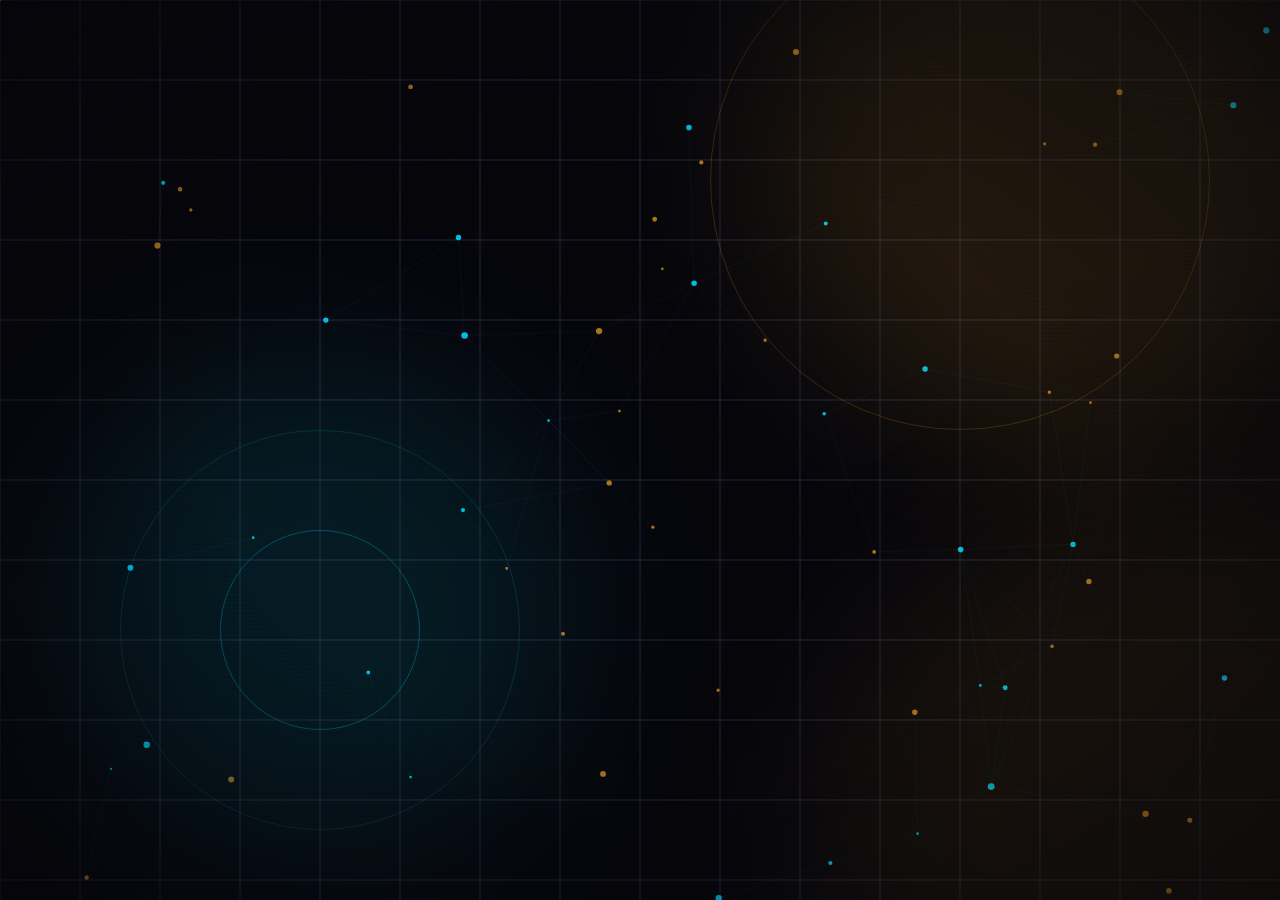
==== commit 4f51183c: "Update print statement from 'Hello' to 'Goodbye'" ====
--- a/index.html
+++ b/index.html
@@ -7,8 +7,6 @@
 <link rel="preconnect" href="https://fonts.googleapis.com">
 <link rel="preconnect" href="https://fonts.gstatic.com" crossorigin>
 <link href="https://fonts.googleapis.com/css2?family=Share+Tech+Mono&family=Barlow:wght@300;400;600;700;900&family=Barlow+Condensed:wght@700;900&display=swap" rel="stylesheet">
-<!-- Twemoji for WhatsApp-style emojis -->
-<script src="https://cdnjs.cloudflare.com/ajax/libs/twemoji/14.0.2/twemoji.min.js" crossorigin="anonymous"></script>
 
 <style>
   :root {
@@ -32,12 +30,6 @@
     --cond: 'Barlow Condensed', sans-serif;
   }
 
-  /* Twemoji images */
-  img.emoji { width: 1.2em; height: 1.2em; vertical-align: -0.2em; display: inline-block; }
-  .ctx-reaction-btn img.emoji { width: 28px; height: 28px; vertical-align: middle; }
-  .emoji-grid-item img.emoji { width: 22px; height: 22px; vertical-align: middle; }
-  .msg-reaction-chip img.emoji { width: 16px; height: 16px; vertical-align: middle; }
-
   * { margin: 0; padding: 0; box-sizing: border-box; }
 
   body {
@@ -48,25 +40,44 @@
     overflow-x: hidden;
   }
 
-  #bg-canvas { position: fixed; inset: 0; z-index: 0; pointer-events: none; }
+  #bg-canvas {
+    position: fixed;
+    inset: 0;
+    z-index: 0;
+    pointer-events: none;
+  }
 
   body::after {
     content: '';
-    position: fixed; inset: 0;
+    position: fixed;
+    inset: 0;
     background: radial-gradient(ellipse 80% 80% at 50% 50%, transparent 40%, rgba(6,6,11,0.7) 100%);
-    pointer-events: none; z-index: 1;
+    pointer-events: none;
+    z-index: 1;
   }
 
   body::before {
     content: '';
-    position: fixed; inset: 0;
-    background: repeating-linear-gradient(0deg, transparent, transparent 2px, rgba(0,0,0,0.04) 2px, rgba(0,0,0,0.04) 4px);
-    pointer-events: none; z-index: 9999;
+    position: fixed;
+    inset: 0;
+    background:
+      repeating-linear-gradient(
+        0deg,
+        transparent,
+        transparent 2px,
+        rgba(0,0,0,0.04) 2px,
+        rgba(0,0,0,0.04) 4px
+      );
+    pointer-events: none;
+    z-index: 9999;
   }
 
   .bg-pulse {
-    position: fixed; border-radius: 50%; border: 1px solid;
-    pointer-events: none; z-index: 1;
+    position: fixed;
+    border-radius: 50%;
+    border: 1px solid;
+    pointer-events: none;
+    z-index: 1;
     animation: bgPulse 6s ease-out infinite;
     transform: translate(-50%, -50%);
   }
@@ -80,8 +91,15 @@
     100% { opacity: 0; transform: translate(-50%,-50%) scale(1.4); }
   }
 
-  .bg-glow { position: fixed; border-radius: 50%; pointer-events: none; z-index: 1; filter: blur(80px); animation: bgFloat linear infinite; }
-  .bg-glow-1 { width: 600px; height: 600px; background: rgba(245,166,35,0.12); top: -150px; left: 60%; animation-duration: 20s; }
+  .bg-glow {
+    position: fixed;
+    border-radius: 50%;
+    pointer-events: none;
+    z-index: 1;
+    filter: blur(80px);
+    animation: bgFloat linear infinite;
+  }
+  .bg-glow-1 { width: 600px; height: 600px; background: rgba(245,166,35,0.12); top: -150px; left: 60%; animation-duration: 20s; animation-delay: 0s; }
   .bg-glow-2 { width: 500px; height: 500px; background: rgba(0,212,255,0.1); top: 40%; left: 5%; animation-duration: 25s; animation-delay: -8s; }
   .bg-glow-3 { width: 700px; height: 700px; background: rgba(245,166,35,0.08); top: 55%; left: 65%; animation-duration: 30s; animation-delay: -15s; }
 
@@ -95,139 +113,292 @@
 
   #login-screen, #app { position: relative; z-index: 2; }
 
+  /* ========== LOGIN ========== */
   #login-screen {
-    position: fixed; inset: 0;
-    display: none; align-items: center; justify-content: center;
-    background: var(--bg); z-index: 100;
+    position: fixed;
+    inset: 0;
+    display: none;
+    align-items: center;
+    justify-content: center;
+    background: var(--bg);
+    z-index: 100;
   }
 
   .login-box { text-align: center; position: relative; }
 
   .login-grid {
-    position: fixed; inset: 0;
-    background-image: linear-gradient(var(--border) 1px, transparent 1px), linear-gradient(90deg, var(--border) 1px, transparent 1px);
-    background-size: 60px 60px; opacity: 0.3;
-  }
+    position: fixed;
+    inset: 0;
+    background-image:
+      linear-gradient(var(--border) 1px, transparent 1px),
+      linear-gradient(90deg, var(--border) 1px, transparent 1px);
+    background-size: 60px 60px;
+    opacity: 0.3;
+  }
+
   .login-grid::after {
-    content: ''; position: absolute; inset: 0;
+    content: '';
+    position: absolute;
+    inset: 0;
     background: radial-gradient(ellipse 60% 60% at 50% 50%, transparent 0%, var(--bg) 100%);
   }
 
   .login-logo {
-    font-family: var(--cond); font-size: 96px; font-weight: 900; letter-spacing: -2px;
-    color: var(--amber); text-shadow: 0 0 60px rgba(245,166,35,0.5), 0 0 120px rgba(245,166,35,0.2);
-    line-height: 0.9; position: relative;
-  }
+    font-family: var(--cond);
+    font-size: 96px;
+    font-weight: 900;
+    letter-spacing: -2px;
+    color: var(--amber);
+    text-shadow: 0 0 60px rgba(245,166,35,0.5), 0 0 120px rgba(245,166,35,0.2);
+    line-height: 0.9;
+    position: relative;
+  }
+
   .login-logo span {
-    display: block; font-size: 14px; letter-spacing: 8px; color: var(--text-dim);
-    font-family: var(--mono); font-weight: 400; text-shadow: none; margin-top: 12px;
-  }
-  .login-divider { width: 200px; height: 1px; background: linear-gradient(90deg, transparent, var(--amber), transparent); margin: 32px auto; }
-  .login-status { font-family: var(--mono); font-size: 11px; color: var(--text-dim); letter-spacing: 2px; margin-bottom: 32px; }
+    display: block;
+    font-size: 14px;
+    letter-spacing: 8px;
+    color: var(--text-dim);
+    font-family: var(--mono);
+    font-weight: 400;
+    text-shadow: none;
+    margin-top: 12px;
+  }
+
+  .login-divider {
+    width: 200px;
+    height: 1px;
+    background: linear-gradient(90deg, transparent, var(--amber), transparent);
+    margin: 32px auto;
+  }
+
+  .login-status {
+    font-family: var(--mono);
+    font-size: 11px;
+    color: var(--text-dim);
+    letter-spacing: 2px;
+    margin-bottom: 32px;
+  }
+
   .login-status .blink { animation: blink 1s step-end infinite; color: var(--green); }
   @keyframes blink { 50% { opacity: 0; } }
 
   .btn-login {
-    display: inline-flex; align-items: center; gap: 12px;
-    background: transparent; border: 1px solid var(--amber); color: var(--amber);
-    font-family: var(--mono); font-size: 13px; letter-spacing: 3px; padding: 16px 40px;
-    cursor: pointer; position: relative; transition: all 0.2s;
+    display: inline-flex;
+    align-items: center;
+    gap: 12px;
+    background: transparent;
+    border: 1px solid var(--amber);
+    color: var(--amber);
+    font-family: var(--mono);
+    font-size: 13px;
+    letter-spacing: 3px;
+    padding: 16px 40px;
+    cursor: pointer;
+    position: relative;
+    transition: all 0.2s;
     clip-path: polygon(12px 0%, 100% 0%, calc(100% - 12px) 100%, 0% 100%);
   }
+
   .btn-login::before {
-    content: ''; position: absolute; inset: 0; background: var(--amber-glow);
-    opacity: 0; transition: opacity 0.2s;
+    content: '';
+    position: absolute;
+    inset: 0;
+    background: var(--amber-glow);
+    opacity: 0;
+    transition: opacity 0.2s;
     clip-path: polygon(12px 0%, 100% 0%, calc(100% - 12px) 100%, 0% 100%);
   }
+
   .btn-login:hover::before { opacity: 1; }
   .btn-login:hover { box-shadow: 0 0 30px rgba(245,166,35,0.3); }
 
+  /* ========== MAIN LAYOUT ========== */
   #app { display: none; min-height: 100vh; }
 
   .hdr {
-    position: fixed; top: 0; left: 0; right: 0; height: 56px;
-    background: rgba(6,6,11,0.95); border-bottom: 1px solid var(--border);
-    display: flex; align-items: center; padding: 0 20px; gap: 20px;
-    z-index: 50; backdrop-filter: blur(8px);
-  }
+    position: fixed;
+    top: 0; left: 0; right: 0;
+    height: 56px;
+    background: rgba(6,6,11,0.95);
+    border-bottom: 1px solid var(--border);
+    display: flex;
+    align-items: center;
+    padding: 0 20px;
+    gap: 20px;
+    z-index: 50;
+    backdrop-filter: blur(8px);
+  }
+
   .hdr-logo { font-family: var(--cond); font-size: 22px; font-weight: 900; color: var(--amber); letter-spacing: 2px; flex-shrink: 0; }
   .hdr-divider { width: 1px; height: 24px; background: var(--border); }
   .hdr-nav { display: flex; gap: 4px; }
 
   .nav-btn {
-    background: transparent; border: none; color: var(--text-dim);
-    font-family: var(--mono); font-size: 11px; letter-spacing: 2px;
-    padding: 6px 14px; cursor: pointer; transition: all 0.15s; position: relative;
-  }
+    background: transparent;
+    border: none;
+    color: var(--text-dim);
+    font-family: var(--mono);
+    font-size: 11px;
+    letter-spacing: 2px;
+    padding: 6px 14px;
+    cursor: pointer;
+    transition: all 0.15s;
+    position: relative;
+  }
+
   .nav-btn::after {
-    content: ''; position: absolute; bottom: 0; left: 14px; right: 14px;
-    height: 1px; background: var(--amber); transform: scaleX(0); transition: transform 0.15s;
-  }
+    content: '';
+    position: absolute;
+    bottom: 0; left: 14px; right: 14px;
+    height: 1px;
+    background: var(--amber);
+    transform: scaleX(0);
+    transition: transform 0.15s;
+  }
+
   .nav-btn.active, .nav-btn:hover { color: var(--amber); }
   .nav-btn.active::after { transform: scaleX(1); }
 
-  .hdr-search { flex: 1; max-width: 340px; margin-left: auto; position: relative; }
+  .hdr-search {
+    flex: 1;
+    max-width: 340px;
+    margin-left: auto;
+    position: relative;
+  }
+
   .hdr-search input {
-    width: 100%; background: var(--bg3); border: 1px solid var(--border);
-    color: var(--text); font-family: var(--mono); font-size: 12px;
-    padding: 8px 12px 8px 36px; outline: none; transition: border-color 0.2s; letter-spacing: 1px;
-  }
+    width: 100%;
+    background: var(--bg3);
+    border: 1px solid var(--border);
+    color: var(--text);
+    font-family: var(--mono);
+    font-size: 12px;
+    padding: 8px 12px 8px 36px;
+    outline: none;
+    transition: border-color 0.2s;
+    letter-spacing: 1px;
+  }
+
   .hdr-search input:focus { border-color: var(--amber); }
   .hdr-search input::placeholder { color: var(--text-dim); }
   .hdr-search-icon { position: absolute; left: 10px; top: 50%; transform: translateY(-50%); color: var(--text-dim); font-size: 14px; }
 
   .hdr-user { display: flex; align-items: center; gap: 10px; margin-left: 8px; }
-  .hdr-avatar { width: 32px; height: 32px; clip-path: polygon(8px 0%, 100% 0%, calc(100% - 8px) 100%, 0% 100%); background: var(--amber-dim); overflow: hidden; flex-shrink: 0; }
+
+  .hdr-avatar {
+    width: 32px; height: 32px;
+    clip-path: polygon(8px 0%, 100% 0%, calc(100% - 8px) 100%, 0% 100%);
+    background: var(--amber-dim);
+    overflow: hidden;
+    flex-shrink: 0;
+  }
   .hdr-avatar img { width: 100%; height: 100%; object-fit: cover; }
+
   .hdr-name { font-family: var(--mono); font-size: 11px; color: var(--text-mid); max-width: 120px; overflow: hidden; text-overflow: ellipsis; white-space: nowrap; }
 
   .btn-sm {
-    background: transparent; border: 1px solid var(--border); color: var(--text-dim);
-    font-family: var(--mono); font-size: 10px; letter-spacing: 1px;
-    padding: 5px 10px; cursor: pointer; transition: all 0.15s;
+    background: transparent;
+    border: 1px solid var(--border);
+    color: var(--text-dim);
+    font-family: var(--mono);
+    font-size: 10px;
+    letter-spacing: 1px;
+    padding: 5px 10px;
+    cursor: pointer;
+    transition: all 0.15s;
   }
   .btn-sm:hover { border-color: var(--red); color: var(--red); }
 
   .layout { display: flex; padding-top: 56px; height: 100vh; }
 
   .sidebar {
-    width: 220px; flex-shrink: 0;
-    background: rgba(13,13,22,0.6); border-right: 1px solid var(--border);
-    display: flex; flex-direction: column; overflow-y: auto;
-  }
+    width: 220px;
+    flex-shrink: 0;
+    background: rgba(13,13,22,0.6);
+    border-right: 1px solid var(--border);
+    display: flex;
+    flex-direction: column;
+    overflow-y: auto;
+  }
+
   .sidebar-section { padding: 16px; border-bottom: 1px solid var(--border); }
   .sidebar-label { font-family: var(--mono); font-size: 9px; letter-spacing: 3px; color: var(--text-dim); margin-bottom: 10px; }
 
   .filter-btn {
-    display: flex; align-items: center; justify-content: space-between;
-    width: 100%; background: transparent; border: none; color: var(--text-mid);
-    font-family: var(--sans); font-size: 15px; font-weight: 400;
-    padding: 8px 10px; cursor: pointer; transition: all 0.15s;
-    text-align: left; position: relative;
-  }
+    display: flex;
+    align-items: center;
+    justify-content: space-between;
+    width: 100%;
+    background: transparent;
+    border: none;
+    color: var(--text-mid);
+    font-family: var(--sans);
+    font-size: 15px;
+    font-weight: 400;
+    padding: 8px 10px;
+    cursor: pointer;
+    transition: all 0.15s;
+    text-align: left;
+    position: relative;
+  }
+
   .filter-btn::before {
-    content: ''; position: absolute; left: 0; top: 4px; bottom: 4px;
-    width: 2px; background: var(--amber); transform: scaleY(0); transition: transform 0.15s;
-  }
+    content: '';
+    position: absolute;
+    left: 0; top: 4px; bottom: 4px;
+    width: 2px;
+    background: var(--amber);
+    transform: scaleY(0);
+    transition: transform 0.15s;
+  }
+
   .filter-btn.active::before { transform: scaleY(1); }
   .filter-btn.active, .filter-btn:hover { color: var(--text); background: var(--bg3); }
+
   .filter-badge { font-family: var(--mono); font-size: 10px; padding: 2px 6px; background: var(--bg3); border: 1px solid var(--border); }
   .filter-btn.active .filter-badge { border-color: var(--amber); color: var(--amber); }
 
   .sidebar-stats { padding: 16px; flex: 1; }
+
   .stat-item { margin-bottom: 14px; }
   .stat-label { font-family: var(--mono); font-size: 11px; letter-spacing: 2px; color: var(--text-dim); margin-bottom: 4px; }
   .stat-value { font-family: var(--cond); font-size: 32px; font-weight: 700; color: var(--amber); line-height: 1; }
 
-  .online-dot { display: inline-block; width: 6px; height: 6px; background: var(--green); border-radius: 50%; margin-right: 6px; box-shadow: 0 0 6px var(--green); animation: pulse 2s ease-in-out infinite; }
+  .online-dot {
+    display: inline-block;
+    width: 6px; height: 6px;
+    background: var(--green);
+    border-radius: 50%;
+    margin-right: 6px;
+    box-shadow: 0 0 6px var(--green);
+    animation: pulse 2s ease-in-out infinite;
+  }
+
   @keyframes pulse { 0%, 100% { opacity: 1; } 50% { opacity: 0.4; } }
 
   .main { flex: 1; overflow-y: auto; background: rgba(6,6,11,0.55); position: relative; }
   .main-inner { padding: 24px; }
 
+  /* ── FIX 3: card width aligned to "В РАБОТЕ" block ── */
   .feed-split { display: flex; gap: 16px; align-items: flex-start; }
-  #tickets-container { flex: 0 0 calc(60% - 8px); min-width: 0; }
-  .right-panel { flex: 1; min-width: 0; display: flex; flex-direction: column; gap: 12px; position: sticky; top: 0; }
+
+  /* Cards container takes exactly 3/5 of dash width (first 3 cells out of 5 cols) */
+  #tickets-container {
+    /* match width of first 3 dash cols: 3fr out of (4×1fr + 2fr) = 6fr total */
+    flex: 0 0 calc(60% - 8px);
+    min-width: 0;
+  }
+
+  .right-panel {
+    flex: 1;
+    min-width: 0;
+    display: flex;
+    flex-direction: column;
+    gap: 12px;
+    position: sticky;
+    top: 0;
+  }
 
   @media (max-width: 900px) {
     .feed-split { flex-direction: column; }
@@ -236,24 +407,57 @@
     .sidebar { width: 180px; }
     .dash-banner { grid-template-columns: 1fr 1fr; }
   }
+
   @media (max-width: 640px) {
     .sidebar { display: none; }
+    .dash-banner { grid-template-columns: 1fr 1fr; }
     .hdr-search { display: none; }
   }
 
-  .rp-block { background: rgba(26,26,42,0.6); border: 1px solid var(--border); border-left: 3px solid var(--border); backdrop-filter: blur(4px); overflow: hidden; }
-  .rp-header { font-family: var(--mono); font-size: 9px; letter-spacing: 3px; color: var(--text-dim); padding: 10px 14px 8px; border-bottom: 1px solid rgba(42,42,66,0.5); display: flex; align-items: center; gap: 8px; }
-  .rp-header .rp-dot { width: 5px; height: 5px; border-radius: 50%; background: var(--amber); box-shadow: 0 0 6px var(--amber); animation: pulse 2s ease-in-out infinite; }
-
-  .log-entry { display: flex; align-items: baseline; gap: 10px; padding: 7px 14px; border-bottom: 1px solid rgba(42,42,66,0.3); transition: background 0.15s; }
+  .rp-block {
+    background: rgba(26,26,42,0.6);
+    border: 1px solid var(--border);
+    border-left: 3px solid var(--border);
+    backdrop-filter: blur(4px);
+    overflow: hidden;
+  }
+
+  .rp-header {
+    font-family: var(--mono);
+    font-size: 9px;
+    letter-spacing: 3px;
+    color: var(--text-dim);
+    padding: 10px 14px 8px;
+    border-bottom: 1px solid rgba(42,42,66,0.5);
+    display: flex;
+    align-items: center;
+    gap: 8px;
+  }
+
+  .rp-header .rp-dot {
+    width: 5px; height: 5px;
+    border-radius: 50%;
+    background: var(--amber);
+    box-shadow: 0 0 6px var(--amber);
+    animation: pulse 2s ease-in-out infinite;
+  }
+
+  .log-entry {
+    display: flex;
+    align-items: baseline;
+    gap: 10px;
+    padding: 7px 14px;
+    border-bottom: 1px solid rgba(42,42,66,0.3);
+    transition: background 0.15s;
+  }
   .log-entry:last-child { border-bottom: none; }
   .log-entry:hover { background: rgba(255,255,255,0.02); }
   .log-time { font-family: var(--mono); font-size: 10px; color: var(--text-dim); flex-shrink: 0; }
   .log-text { font-family: var(--mono); font-size: 11px; color: var(--text-mid); line-height: 1.4; min-width: 0; overflow: hidden; text-overflow: ellipsis; white-space: nowrap; }
   .log-text b { color: var(--text); font-weight: 600; }
-  .log-text .log-new { color: var(--cyan); }
+  .log-text .log-new    { color: var(--cyan); }
   .log-text .log-active { color: var(--amber); }
-  .log-text .log-done { color: var(--green); }
+  .log-text .log-done   { color: var(--green); }
   .rp-empty { font-family: var(--mono); font-size: 11px; color: var(--text-dim); padding: 16px 14px; letter-spacing: 1px; }
 
   .rp-status-row { display: flex; align-items: center; justify-content: space-between; padding: 10px 14px; border-bottom: 1px solid rgba(42,42,66,0.3); }
@@ -266,212 +470,346 @@
   .sec-title span { color: var(--amber); }
 
   .btn-create {
-    display: inline-flex; align-items: center; gap: 8px;
-    background: var(--amber); border: none; color: #000;
-    font-family: var(--mono); font-size: 11px; letter-spacing: 2px; padding: 10px 20px;
-    cursor: pointer; font-weight: 700; transition: all 0.15s;
+    display: inline-flex;
+    align-items: center;
+    gap: 8px;
+    background: var(--amber);
+    border: none;
+    color: #000;
+    font-family: var(--mono);
+    font-size: 11px;
+    letter-spacing: 2px;
+    padding: 10px 20px;
+    cursor: pointer;
+    font-weight: 700;
+    transition: all 0.15s;
     clip-path: polygon(8px 0%, 100% 0%, calc(100% - 8px) 100%, 0% 100%);
   }
   .btn-create:hover { background: #fff; box-shadow: 0 0 20px rgba(245,166,35,0.4); }
 
+  /* ===== TICKET CARD ===== */
   .ticket {
-    background: rgba(26,26,42,0.75); border: 1px solid var(--border); border-left: none;
-    margin-bottom: 8px; position: relative; display: grid; grid-template-columns: 3px 1fr;
-    animation: slideIn 0.25s ease-out; transition: background 0.2s, box-shadow 0.2s; backdrop-filter: blur(6px);
-  }
-  @keyframes slideIn { from { opacity: 0; transform: translateX(-6px); } to { opacity: 1; transform: translateX(0); } }
-  .ticket:hover { background: rgba(26,26,42,0.92); box-shadow: 0 2px 24px rgba(0,0,0,0.5), inset 0 0 0 1px rgba(245,166,35,0.08); }
+    background: rgba(26,26,42,0.75);
+    border: 1px solid var(--border);
+    border-left: none;
+    margin-bottom: 8px;
+    position: relative;
+    display: grid;
+    grid-template-columns: 3px 1fr;
+    animation: slideIn 0.25s ease-out;
+    transition: background 0.2s, box-shadow 0.2s;
+    backdrop-filter: blur(6px);
+  }
+
+  @keyframes slideIn {
+    from { opacity: 0; transform: translateX(-6px); }
+    to   { opacity: 1; transform: translateX(0); }
+  }
+
+  .ticket:hover {
+    background: rgba(26,26,42,0.92);
+    box-shadow: 0 2px 24px rgba(0,0,0,0.5), inset 0 0 0 1px rgba(245,166,35,0.08);
+  }
+
   .ticket-accent { width: 3px; transition: box-shadow 0.2s; }
-  .ticket.status-new .ticket-accent { background: var(--cyan); box-shadow: 0 0 10px var(--cyan); }
+  .ticket.status-new    .ticket-accent { background: var(--cyan);  box-shadow: 0 0 10px var(--cyan); }
   .ticket.status-active .ticket-accent { background: var(--amber); box-shadow: 0 0 12px var(--amber); }
-  .ticket.status-done .ticket-accent { background: var(--green); box-shadow: 0 0 10px var(--green); }
+  .ticket.status-done   .ticket-accent { background: var(--green); box-shadow: 0 0 10px var(--green); }
+
   .ticket-inner { display: flex; flex-direction: column; min-width: 0; }
-  .ticket-head { display: flex; align-items: center; gap: 12px; padding: 12px 16px 10px; min-width: 0; }
+
+  .ticket-head {
+    display: flex;
+    align-items: center;
+    gap: 12px;
+    padding: 12px 16px 10px;
+    min-width: 0;
+  }
+
   .ticket-title { font-family: var(--cond); font-size: 19px; font-weight: 700; color: var(--text); letter-spacing: 0.3px; flex: 1; white-space: nowrap; overflow: hidden; text-overflow: ellipsis; }
 
-  .status-tag { font-family: var(--mono); font-size: 9px; letter-spacing: 2px; padding: 3px 10px; border: 1px solid; white-space: nowrap; flex-shrink: 0; clip-path: polygon(5px 0%, 100% 0%, calc(100% - 5px) 100%, 0% 100%); }
-  .status-tag.new { border-color: var(--cyan); color: var(--cyan); background: rgba(0,212,255,0.07); }
+  .status-tag {
+    font-family: var(--mono);
+    font-size: 9px;
+    letter-spacing: 2px;
+    padding: 3px 10px;
+    border: 1px solid;
+    white-space: nowrap;
+    flex-shrink: 0;
+    clip-path: polygon(5px 0%, 100% 0%, calc(100% - 5px) 100%, 0% 100%);
+  }
+  .status-tag.new    { border-color: var(--cyan);  color: var(--cyan);  background: rgba(0,212,255,0.07); }
   .status-tag.active { border-color: var(--amber); color: var(--amber); background: rgba(245,166,35,0.1); }
-  .status-tag.done { border-color: var(--green); color: var(--green); background: rgba(0,255,157,0.07); }
+  .status-tag.done   { border-color: var(--green); color: var(--green); background: rgba(0,255,157,0.07); }
 
   .ticket-desc-row { padding: 0 16px 10px 16px; }
   .ticket-desc-text { font-size: 13px; color: var(--text-dim); line-height: 1.4; }
+
   .ticket-img { margin: 0 16px 12px 16px; overflow: hidden; border: 1px solid var(--border); position: relative; }
   .ticket-img img { width: 100%; max-height: 200px; object-fit: cover; display: block; opacity: 0.85; transition: opacity 0.2s; }
   .ticket:hover .ticket-img img { opacity: 1; }
+
   .ticket-meta { display: flex; align-items: center; gap: 10px; padding: 8px 16px; border-top: 1px solid rgba(42,42,66,0.5); }
-  .ticket-author-avatar { width: 20px; height: 20px; background: var(--bg3); border: 1px solid var(--border); display: flex; align-items: center; justify-content: center; font-family: var(--mono); font-size: 9px; color: var(--amber); flex-shrink: 0; clip-path: polygon(4px 0%, 100% 0%, calc(100% - 4px) 100%, 0% 100%); }
+
+  .ticket-author-avatar {
+    width: 20px; height: 20px;
+    background: var(--bg3);
+    border: 1px solid var(--border);
+    display: flex; align-items: center; justify-content: center;
+    font-family: var(--mono);
+    font-size: 9px;
+    color: var(--amber);
+    flex-shrink: 0;
+    clip-path: polygon(4px 0%, 100% 0%, calc(100% - 4px) 100%, 0% 100%);
+  }
+
   .ticket-author { font-family: var(--mono); font-size: 11px; color: var(--text-mid); }
   .ticket-sep { color: var(--text-dim); font-size: 10px; }
   .ticket-time { font-family: var(--mono); font-size: 11px; color: var(--text-dim); flex: 1; }
   .ticket-actions { flex-shrink: 0; }
 
-  .icon-btn { background: transparent; border: none; color: var(--text-dim); cursor: pointer; padding: 2px 6px; transition: all 0.15s; display: flex; align-items: center; gap: 5px; font-family: var(--mono); font-size: 12px; }
+  .icon-btn {
+    background: transparent;
+    border: none;
+    color: var(--text-dim);
+    cursor: pointer;
+    padding: 2px 6px;
+    transition: all 0.15s;
+    display: flex;
+    align-items: center;
+    gap: 5px;
+    font-family: var(--mono);
+    font-size: 12px;
+  }
   .icon-btn:hover { color: var(--red); }
   .icon-btn.liked { color: var(--red); }
 
-  .admin-controls { display: flex; align-items: center; flex-wrap: nowrap; border-top: 1px solid rgba(255,59,59,0.2); background: rgba(6,6,11,0.7); overflow: hidden; min-height: 36px; }
-  .admin-label { font-family: var(--mono); font-size: 9px; color: var(--red); letter-spacing: 2px; padding: 0 10px; border-right: 1px solid rgba(255,59,59,0.15); height: 36px; display: flex; align-items: center; flex-shrink: 0; background: rgba(255,59,59,0.04); }
-  .admin-btn { background: transparent; border: none; border-right: 1px solid rgba(42,42,66,0.5); color: var(--text-dim); font-family: var(--mono); font-size: 10px; letter-spacing: 1px; padding: 0 10px; height: 36px; cursor: pointer; transition: all 0.15s; display: inline-flex; align-items: center; gap: 5px; white-space: nowrap; flex-shrink: 0; }
+  /* ── Admin controls ── */
+  .admin-controls {
+    display: flex;
+    align-items: center;
+    flex-wrap: nowrap;
+    border-top: 1px solid rgba(255,59,59,0.2);
+    background: rgba(6,6,11,0.7);
+    overflow: hidden;
+    min-height: 36px;
+  }
+
+  .admin-label {
+    font-family: var(--mono);
+    font-size: 9px;
+    color: var(--red);
+    letter-spacing: 2px;
+    padding: 0 10px;
+    border-right: 1px solid rgba(255,59,59,0.15);
+    height: 36px;
+    display: flex;
+    align-items: center;
+    flex-shrink: 0;
+    background: rgba(255,59,59,0.04);
+  }
+
+  .admin-btn {
+    background: transparent;
+    border: none;
+    border-right: 1px solid rgba(42,42,66,0.5);
+    color: var(--text-dim);
+    font-family: var(--mono);
+    font-size: 10px;
+    letter-spacing: 1px;
+    padding: 0 10px;
+    height: 36px;
+    cursor: pointer;
+    transition: all 0.15s;
+    display: inline-flex;
+    align-items: center;
+    gap: 5px;
+    white-space: nowrap;
+    flex-shrink: 0;
+  }
   .admin-btn svg { flex-shrink:0; opacity: 0.4; transition: opacity 0.15s; fill:none; stroke:currentColor; stroke-width:2; stroke-linecap:round; stroke-linejoin:round; }
   .admin-btn:hover { color: var(--text); background: rgba(255,255,255,0.03); }
   .admin-btn:hover svg { opacity: 0.9; }
-  .admin-btn.status-new:hover { color: var(--cyan); }
+  .admin-btn.status-new:hover    { color: var(--cyan); }
   .admin-btn.status-active:hover { color: var(--amber); }
-  .admin-btn.status-done:hover { color: var(--green); }
-  .admin-btn-delete { margin-left: auto; border-right: none; border-left: 1px solid rgba(255,59,59,0.15); color: rgba(255,80,80,0.5); }
+  .admin-btn.status-done:hover   { color: var(--green); }
+  .admin-btn-delete {
+    margin-left: auto;
+    border-right: none;
+    border-left: 1px solid rgba(255,59,59,0.15);
+    color: rgba(255,80,80,0.5);
+  }
   .admin-btn-delete:hover { color: var(--red) !important; background: rgba(255,59,59,0.07) !important; }
 
-  .modal-overlay { display: none; position: fixed; inset: 0; background: rgba(6,6,11,0.85); z-index: 200; align-items: center; justify-content: center; backdrop-filter: blur(4px); }
+  /* ========== MODAL ========== */
+  .modal-overlay {
+    display: none;
+    position: fixed;
+    inset: 0;
+    background: rgba(6,6,11,0.85);
+    z-index: 200;
+    align-items: center;
+    justify-content: center;
+    backdrop-filter: blur(4px);
+  }
   .modal-overlay.open { display: flex; }
-  .modal { background: var(--bg2); border: 1px solid var(--border); width: 520px; max-width: 95vw; position: relative; animation: modalIn 0.2s ease-out; }
-  @keyframes modalIn { from { opacity: 0; transform: scale(0.96) translateY(-16px); } to { opacity: 1; transform: scale(1) translateY(0); } }
+
+  .modal {
+    background: var(--bg2);
+    border: 1px solid var(--border);
+    width: 520px;
+    max-width: 95vw;
+    position: relative;
+    animation: modalIn 0.2s ease-out;
+  }
+
+  @keyframes modalIn {
+    from { opacity: 0; transform: scale(0.96) translateY(-16px); }
+    to { opacity: 1; transform: scale(1) translateY(0); }
+  }
+
   .modal-head { padding: 18px 20px; border-bottom: 1px solid var(--border); display: flex; align-items: center; justify-content: space-between; }
   .modal-title { font-family: var(--cond); font-size: 20px; font-weight: 700; letter-spacing: 1px; }
   .modal-close { background: transparent; border: none; color: var(--text-dim); font-size: 20px; cursor: pointer; padding: 4px; transition: color 0.15s; }
   .modal-close:hover { color: var(--red); }
   .modal-body { padding: 20px; }
+
   .field { margin-bottom: 16px; }
   .field label { display: block; font-family: var(--mono); font-size: 10px; letter-spacing: 2px; color: var(--text-dim); margin-bottom: 6px; }
   .field input, .field textarea { width: 100%; background: var(--bg3); border: 1px solid var(--border); color: var(--text); font-family: var(--sans); font-size: 14px; padding: 10px 12px; outline: none; transition: border-color 0.2s; resize: vertical; }
   .field input:focus, .field textarea:focus { border-color: var(--amber); }
+
   .file-drop { border: 1px dashed var(--border); padding: 20px; text-align: center; cursor: pointer; transition: border-color 0.2s; position: relative; }
   .file-drop:hover { border-color: var(--amber-dim); }
   .file-drop input { position: absolute; inset: 0; opacity: 0; cursor: pointer; width: 100%; height: 100%; }
   .file-drop-text { font-family: var(--mono); font-size: 11px; color: var(--text-dim); letter-spacing: 1px; }
   #photo-preview { margin-top: 10px; max-height: 120px; overflow: hidden; border: 1px solid var(--border); display: none; }
   #photo-preview img { width: 100%; max-height: 120px; object-fit: cover; }
+
   .modal-foot { padding: 16px 20px; border-top: 1px solid var(--border); display: flex; justify-content: flex-end; gap: 10px; }
   .btn-cancel { background: transparent; border: 1px solid var(--border); color: var(--text-dim); font-family: var(--mono); font-size: 11px; letter-spacing: 2px; padding: 10px 20px; cursor: pointer; transition: all 0.15s; }
   .btn-cancel:hover { border-color: var(--text-dim); color: var(--text); }
 
   /* ========== CHAT ========== */
   .chat-layout { display: flex; height: calc(100vh - 56px); }
+
   .chat-list { width: 260px; border-right: 1px solid var(--border); overflow-y: auto; background: rgba(13,13,22,0.6); flex-shrink: 0; }
   .chat-list-head { padding: 16px; border-bottom: 1px solid var(--border); font-family: var(--mono); font-size: 12px; letter-spacing: 3px; color: var(--text-dim); }
+
   .chat-user-item { padding: 14px 16px; border-bottom: 1px solid rgba(42,42,66,0.5); cursor: pointer; transition: background 0.15s; display: flex; align-items: center; gap: 10px; }
   .chat-user-item:hover { background: var(--bg3); }
   .chat-user-item.active { background: var(--bg3); border-left: 2px solid var(--amber); }
+
   .chat-avatar { width: 36px; height: 36px; clip-path: polygon(6px 0%, 100% 0%, calc(100% - 6px) 100%, 0% 100%); background: var(--panel); overflow: hidden; flex-shrink: 0; }
   .chat-avatar img { width: 100%; height: 100%; object-fit: cover; }
   .chat-avatar-placeholder { width: 100%; height: 100%; display: flex; align-items: center; justify-content: center; color: var(--amber); font-family: var(--cond); font-size: 16px; font-weight: 700; }
+
   .chat-user-name { font-size: 15px; font-weight: 600; }
+  .chat-user-last { font-family: var(--mono); font-size: 12px; color: var(--text-dim); margin-top: 2px; white-space: nowrap; overflow: hidden; text-overflow: ellipsis; max-width: 160px; }
   .chat-user-row { display: flex; align-items: center; justify-content: space-between; width: 100%; }
 
-  .unread-badge { background: var(--amber); color: #000; font-family: var(--mono); font-size: 10px; font-weight: 700; min-width: 18px; height: 18px; border-radius: 9px; display: flex; align-items: center; justify-content: center; padding: 0 5px; flex-shrink: 0; box-shadow: 0 0 8px rgba(245,166,35,0.6); }
-  .nav-unread { display: inline-flex; align-items: center; justify-content: center; background: var(--amber); color: #000; font-family: var(--mono); font-size: 9px; font-weight: 700; min-width: 15px; height: 15px; border-radius: 8px; padding: 0 4px; margin-left: 5px; vertical-align: middle; box-shadow: 0 0 6px rgba(245,166,35,0.6); }
+  .unread-badge {
+    background: var(--amber);
+    color: #000;
+    font-family: var(--mono);
+    font-size: 10px;
+    font-weight: 700;
+    min-width: 18px;
+    height: 18px;
+    border-radius: 9px;
+    display: flex;
+    align-items: center;
+    justify-content: center;
+    padding: 0 5px;
+    flex-shrink: 0;
+    box-shadow: 0 0 8px rgba(245,166,35,0.6);
+  }
+
+  .nav-unread {
+    display: inline-flex;
+    align-items: center;
+    justify-content: center;
+    background: var(--amber);
+    color: #000;
+    font-family: var(--mono);
+    font-size: 9px;
+    font-weight: 700;
+    min-width: 15px;
+    height: 15px;
+    border-radius: 8px;
+    padding: 0 4px;
+    margin-left: 5px;
+    vertical-align: middle;
+    box-shadow: 0 0 6px rgba(245,166,35,0.6);
+  }
 
   .chat-main { flex: 1; display: flex; flex-direction: column; background: rgba(6,6,11,0.5); }
   .chat-header { padding: 14px 20px; border-bottom: 1px solid var(--border); background: var(--bg2); display: flex; align-items: center; gap: 12px; }
   .chat-header-name { font-family: var(--cond); font-size: 22px; font-weight: 700; }
+
   .chat-messages { flex: 1; overflow-y: auto; padding: 24px 20px 20px; display: flex; flex-direction: column; gap: 12px; }
   .chat-empty { flex: 1; display: flex; align-items: center; justify-content: center; color: var(--text-dim); font-family: var(--mono); font-size: 14px; letter-spacing: 2px; }
 
   .msg { max-width: 72%; display: flex; flex-direction: column; gap: 4px; animation: slideIn 0.2s ease-out; }
   .msg.mine { align-self: flex-end; align-items: flex-end; }
   .msg.theirs { align-self: flex-start; }
+
   .msg-bubble { padding: 10px 14px; font-size: 15px; line-height: 1.5; position: relative; }
   .msg.mine .msg-bubble { background: var(--amber); color: #000; clip-path: polygon(0% 0%, calc(100% - 12px) 0%, 100% 50%, calc(100% - 12px) 100%, 0% 100%); }
   .msg.theirs .msg-bubble { background: var(--panel); border: 1px solid var(--border); clip-path: polygon(12px 0%, 100% 0%, 100% 100%, 12px 100%, 0% 50%); }
+
   .msg-time { font-family: var(--mono); font-size: 11px; color: var(--text-dim); letter-spacing: 1px; display: flex; align-items: center; gap: 3px; }
+
+  /* Read ticks */
   .msg-tick { display: inline-flex; align-items: center; margin-left: 3px; flex-shrink: 0; }
   .msg-tick svg { display: block; }
 
-  /* ── Context menu ── */
+  /* Context menu */
   .ctx-menu {
-    position: fixed; background: rgba(8,8,14,0.98);
-    border: 1px solid rgba(245,166,35,0.2); border-top: 2px solid var(--amber);
-    min-width: 240px; z-index: 9000;
+    position: fixed;
+    background: rgba(8,8,14,0.98);
+    border: 1px solid rgba(245,166,35,0.2);
+    border-top: 2px solid var(--amber);
+    min-width: 220px;
+    z-index: 9000;
     box-shadow: 0 20px 60px rgba(0,0,0,0.9), 0 0 0 1px rgba(255,255,255,0.03);
-    backdrop-filter: blur(20px); overflow: hidden;
+    backdrop-filter: blur(20px);
+    overflow: hidden;
     animation: ctxIn 0.12s cubic-bezier(0.2,0,0,1);
-    user-select: none; -webkit-user-select: none;
+    user-select: none;
+    -webkit-user-select: none;
   }
   @keyframes ctxIn { from { opacity:0; transform:scale(0.94) translateY(-6px); } to { opacity:1; transform:scale(1) translateY(0); } }
 
-  /* Quick reactions bar */
-  .ctx-reactions {
-    display: flex; align-items: center; gap: 2px;
-    padding: 8px 10px 6px;
-    border-bottom: 1px solid rgba(42,42,66,0.6);
-    background: rgba(0,0,0,0.3);
-  }
-  .ctx-reaction-btn {
-    font-size: 0; background: none; border: none; cursor: pointer;
-    padding: 3px 4px; border-radius: 50%; transition: background 0.1s, transform 0.12s;
-    line-height: 1; flex-shrink: 0; width: 38px; height: 38px;
-    display: flex; align-items: center; justify-content: center;
-  }
-  .ctx-reaction-btn:hover { background: rgba(255,255,255,0.1); transform: scale(1.3); }
-  .ctx-reaction-more {
-    margin-left: auto; background: rgba(255,255,255,0.07);
-    border: 1px solid rgba(255,255,255,0.13); border-radius: 50%;
-    width: 36px; height: 36px; cursor: pointer; color: var(--text-mid);
-    font-size: 16px; display: flex; align-items: center; justify-content: center;
-    transition: all 0.15s; flex-shrink: 0;
-  }
-  .ctx-reaction-more:hover { background: rgba(245,166,35,0.15); border-color: var(--amber); color: var(--amber); }
-
-  /* Emoji picker */
-  .emoji-picker {
-    border-bottom: 1px solid rgba(42,42,66,0.6);
-    background: rgba(4,4,10,0.98);
-    display: none; width: 320px;
-  }
-  .emoji-picker.open { display: block; }
-  .emoji-picker-search-row {
-    display: flex; align-items: center;
-    padding: 7px 10px; border-bottom: 1px solid rgba(42,42,66,0.4);
-  }
-  .emoji-picker-search-row input {
-    flex: 1; background: rgba(255,255,255,0.06); border: 1px solid rgba(255,255,255,0.1);
-    color: var(--text); font-family: var(--mono); font-size: 11px; padding: 5px 10px;
-    outline: none; transition: border-color 0.2s; letter-spacing: 1px;
-  }
-  .emoji-picker-search-row input:focus { border-color: var(--amber); }
-  .emoji-picker-cats {
-    display: flex; gap: 0; padding: 4px 8px;
-    border-bottom: 1px solid rgba(42,42,66,0.3); overflow-x: auto;
-  }
-  .emoji-picker-cats::-webkit-scrollbar { display: none; }
-  .emoji-cat-btn {
-    background: none; border: none; cursor: pointer;
-    padding: 4px 6px; border-radius: 4px; transition: all 0.12s; flex-shrink: 0;
-    width: 32px; height: 32px; display: flex; align-items: center; justify-content: center;
-    opacity: 0.5; font-size: 0;
-  }
-  .emoji-cat-btn img.emoji { width: 18px; height: 18px; }
-  .emoji-cat-btn:hover, .emoji-cat-btn.active { opacity: 1; background: rgba(245,166,35,0.12); }
-  .emoji-picker-grid {
-    display: flex; flex-wrap: wrap; gap: 1px;
-    padding: 6px 8px; max-height: 200px; overflow-y: auto;
-  }
-  .emoji-picker-grid::-webkit-scrollbar { width: 3px; }
-  .emoji-picker-grid::-webkit-scrollbar-thumb { background: var(--border); }
-  .emoji-grid-item {
-    background: none; border: none; cursor: pointer;
-    padding: 3px 4px; border-radius: 6px; transition: background 0.1s, transform 0.1s;
-    width: 36px; height: 36px; display: flex; align-items: center; justify-content: center; font-size: 0;
-  }
-  .emoji-grid-item:hover { background: rgba(255,255,255,0.1); transform: scale(1.2); }
-
-  /* Reaction chips */
-  .msg-reactions { display: flex; flex-wrap: wrap; gap: 4px; margin-top: 4px; }
-  .msg-reaction-chip {
-    background: rgba(255,255,255,0.07); border: 1px solid rgba(255,255,255,0.13);
-    border-radius: 12px; padding: 2px 8px; cursor: pointer;
-    display: inline-flex; align-items: center; gap: 4px;
-    transition: all 0.15s; font-size: 13px; color: var(--text-dim);
+  .ctx-header {
+    padding: 10px 14px;
+    border-bottom: 1px solid rgba(42,42,66,0.7);
     font-family: var(--mono);
-  }
-  .msg-reaction-chip:hover { background: rgba(245,166,35,0.12); border-color: var(--amber); }
-  .msg-reaction-chip.mine { background: rgba(245,166,35,0.15); border-color: rgba(245,166,35,0.45); color: var(--amber); }
-
-  .ctx-header { padding: 9px 14px; border-bottom: 1px solid rgba(42,42,66,0.7); font-family: var(--mono); font-size: 10px; letter-spacing: 2px; color: var(--amber); display: flex; align-items: center; gap: 8px; background: rgba(245,166,35,0.04); }
+    font-size: 10px;
+    letter-spacing: 2px;
+    color: var(--amber);
+    display: flex;
+    align-items: center;
+    gap: 8px;
+    background: rgba(245,166,35,0.05);
+  }
   .ctx-header-dot { width: 5px; height: 5px; background: var(--amber); border-radius: 50%; box-shadow: 0 0 6px var(--amber); flex-shrink: 0; }
-  .ctx-header-text { color: var(--text-dim); font-size: 10px; white-space: nowrap; overflow: hidden; text-overflow: ellipsis; max-width: 170px; }
-
-  .ctx-item { display: flex; align-items: center; gap: 12px; padding: 9px 14px; font-family: var(--mono); font-size: 11px; letter-spacing: 1.5px; color: var(--text-mid); cursor: pointer; transition: background 0.08s, color 0.08s; border-bottom: 1px solid rgba(42,42,66,0.2); position: relative; }
+  .ctx-header-text { color: var(--text-dim); font-size: 10px; white-space: nowrap; overflow: hidden; text-overflow: ellipsis; max-width: 160px; }
+
+  .ctx-item {
+    display: flex;
+    align-items: center;
+    gap: 12px;
+    padding: 9px 14px;
+    font-family: var(--mono);
+    font-size: 11px;
+    letter-spacing: 1.5px;
+    color: var(--text-mid);
+    cursor: pointer;
+    transition: background 0.08s, color 0.08s;
+    border-bottom: 1px solid rgba(42,42,66,0.2);
+    position: relative;
+  }
   .ctx-item:last-child { border-bottom: none; }
   .ctx-item:hover { background: rgba(245,166,35,0.07); color: var(--amber); }
   .ctx-item:hover .ctx-icon { opacity: 1; stroke: var(--amber); }
@@ -493,9 +831,11 @@
   .msg-reply-quote { border-left: 2px solid rgba(255,255,255,0.4); padding: 3px 8px; margin-bottom: 6px; font-size: 12px; opacity: 0.75; }
   .msg.mine .msg-reply-quote { border-color: rgba(0,0,0,0.3); }
   .msg-reply-quote-name { font-weight: 700; font-size: 10px; margin-bottom: 1px; }
+
   .msg-edited { font-family: var(--mono); font-size: 10px; color: var(--text-dim); margin-left: 6px; opacity: 0.8; }
   .msg.mine .msg-edited { color: rgba(0,0,0,0.5); }
 
+  /* Message info modal */
   .msg-info-overlay { position: fixed; inset: 0; background: rgba(0,0,0,0.6); display: flex; align-items: center; justify-content: center; z-index: 8000; backdrop-filter: blur(4px); }
   .msg-info-box { background: var(--bg2); border: 1px solid var(--border); width: 340px; max-width: 95vw; }
   .msg-info-head { display: flex; align-items: center; justify-content: space-between; padding: 12px 16px; border-bottom: 1px solid var(--border); font-family: var(--mono); font-size: 11px; letter-spacing: 2px; color: var(--text-dim); }
@@ -507,14 +847,34 @@
   .msg-info-row:last-child { border-bottom: none; }
   .msg-info-key { color: var(--text-dim); letter-spacing: 1px; min-width: 90px; }
   .msg-info-val { color: var(--text); }
+
   .forward-list { max-height: 260px; overflow-y: auto; }
   .forward-user { display: flex; align-items: center; gap: 12px; padding: 10px 16px; cursor: pointer; border-bottom: 1px solid rgba(42,42,66,0.4); transition: background 0.15s; }
   .forward-user:hover { background: var(--bg3); }
   .forward-user-name { font-size: 14px; font-weight: 600; }
 
-  .notif-toast { position: fixed; top: 70px; right: 20px; background: var(--bg2); border: 1px solid var(--amber); border-left: 3px solid var(--amber); padding: 12px 16px; z-index: 9998; cursor: pointer; min-width: 280px; max-width: 360px; box-shadow: 0 4px 24px rgba(0,0,0,0.6), 0 0 20px rgba(245,166,35,0.1); animation: notifIn 0.25s ease-out; transition: opacity 0.3s, transform 0.3s; }
+  /* ── FIX 1: Notification toast on feed view ── */
+  .notif-toast {
+    position: fixed;
+    top: 70px;
+    right: 20px;
+    background: var(--bg2);
+    border: 1px solid var(--amber);
+    border-left: 3px solid var(--amber);
+    padding: 12px 16px;
+    z-index: 9998;
+    cursor: pointer;
+    min-width: 280px;
+    max-width: 360px;
+    box-shadow: 0 4px 24px rgba(0,0,0,0.6), 0 0 20px rgba(245,166,35,0.1);
+    animation: notifIn 0.25s ease-out;
+    transition: opacity 0.3s, transform 0.3s;
+  }
   .notif-toast:hover { box-shadow: 0 4px 32px rgba(245,166,35,0.25); }
-  @keyframes notifIn { from { opacity: 0; transform: translateX(20px); } to { opacity: 1; transform: translateX(0); } }
+  @keyframes notifIn {
+    from { opacity: 0; transform: translateX(20px); }
+    to   { opacity: 1; transform: translateX(0); }
+  }
   .notif-toast-header { display: flex; align-items: center; gap: 8px; margin-bottom: 6px; }
   .notif-toast-icon { color: var(--amber); font-size: 14px; flex-shrink: 0; }
   .notif-toast-name { font-family: var(--mono); font-size: 11px; color: var(--amber); letter-spacing: 1px; flex: 1; }
@@ -522,71 +882,102 @@
   .notif-toast-text { font-size: 14px; color: var(--text); white-space: nowrap; overflow: hidden; text-overflow: ellipsis; }
   .notif-toast-hint { font-family: var(--mono); font-size: 10px; color: var(--text-dim); margin-top: 6px; letter-spacing: 1px; }
 
-  /* Chat input */
   .chat-input-area { display: flex; flex-direction: column; background: var(--bg2); }
   .chat-input-row { display: flex; gap: 10px; padding: 14px 20px; }
+
   .chat-input { flex: 1; background: var(--bg3); border: 1px solid var(--border); color: var(--text); font-family: var(--sans); font-size: 15px; padding: 10px 14px; outline: none; transition: border-color 0.2s; }
   .chat-input:focus { border-color: var(--amber); }
 
-  .chat-attach-btn { display: flex; align-items: center; justify-content: center; width: 44px; height: 44px; background: transparent; border: 1px solid var(--border); color: var(--text-dim); cursor: pointer; transition: all 0.15s; flex-shrink: 0; clip-path: polygon(6px 0%, 100% 0%, calc(100% - 6px) 100%, 0% 100%); }
+  /* ── Emoji reactions ── */
+  .ctx-reactions {
+    display: flex; flex-wrap: wrap; gap: 3px;
+    padding: 10px 12px; border-bottom: 1px solid rgba(42,42,66,0.6);
+    background: rgba(0,0,0,0.4);
+  }
+  .ctx-reaction-btn {
+    font-size: 22px; background: none; border: none; cursor: pointer;
+    padding: 4px 6px; border-radius: 8px; transition: background 0.1s, transform 0.12s;
+    line-height: 1;
+  }
+  .ctx-reaction-btn:hover { background: rgba(255,255,255,0.12); transform: scale(1.3); }
+
+  /* Reaction chips on messages */
+  .msg-reactions { display: flex; flex-wrap: wrap; gap: 4px; margin-top: 4px; }
+  .msg-reaction-chip {
+    background: rgba(255,255,255,0.07); border: 1px solid rgba(255,255,255,0.13);
+    border-radius: 12px; padding: 2px 8px; cursor: pointer;
+    display: inline-flex; align-items: center; gap: 4px;
+    transition: all 0.15s; font-size: 14px; color: var(--text-dim);
+  }
+  .msg-reaction-chip:hover { background: rgba(245,166,35,0.12); border-color: var(--amber); }
+  .msg-reaction-chip.mine { background: rgba(245,166,35,0.15); border-color: rgba(245,166,35,0.45); color: var(--amber); }
+
+  /* ── Chat photo attachment ── */
+  .chat-attach-btn {
+    display: flex; align-items: center; justify-content: center;
+    width: 44px; height: 44px; background: transparent;
+    border: 1px solid var(--border); color: var(--text-dim);
+    cursor: pointer; transition: all 0.15s; flex-shrink: 0;
+    clip-path: polygon(6px 0%, 100% 0%, calc(100% - 6px) 100%, 0% 100%);
+  }
   .chat-attach-btn:hover { border-color: var(--cyan); color: var(--cyan); box-shadow: 0 0 12px rgba(0,212,255,0.2); }
-  .chat-photo-bar { display: flex; align-items: center; gap: 12px; padding: 8px 16px; background: var(--bg3); border-top: 1px solid var(--border); border-left: 3px solid var(--cyan); }
+  .chat-photo-bar {
+    display: flex; align-items: center; gap: 12px;
+    padding: 8px 16px; background: var(--bg3);
+    border-top: 1px solid var(--border); border-left: 3px solid var(--cyan);
+  }
   .chat-photo-thumb { width: 48px; height: 48px; object-fit: cover; border: 1px solid var(--border); flex-shrink: 0; cursor: pointer; }
   .chat-photo-bar-info { flex: 1; font-family: var(--mono); font-size: 10px; color: var(--cyan); letter-spacing: 1px; }
   .chat-photo-bar-size { color: var(--text-dim); font-size: 9px; margin-top: 2px; }
   .chat-photo-cancel { background: none; border: none; color: var(--text-dim); cursor: pointer; font-size: 18px; line-height: 1; padding: 0 4px; }
   .chat-photo-cancel:hover { color: var(--red); }
-
-  .msg-img { display: block; width: 100%; max-width: 260px; max-height: 220px; object-fit: cover; cursor: zoom-in; transition: opacity 0.15s; margin-bottom: 2px; }
+  .msg-img {
+    display: block; width: 100%; max-width: 260px; max-height: 220px;
+    object-fit: cover; cursor: zoom-in; transition: opacity 0.15s; margin-bottom: 2px;
+  }
   .msg-img:hover { opacity: 0.88; }
   .msg-bubble.has-photo { padding: 0; overflow: hidden; }
   .msg-caption { padding: 6px 12px 4px; font-size: 14px; }
 
-  /* Photo viewer */
+  /* ── Full photo viewer ── */
   #photo-viewer {
-    position: fixed; inset: 0; background: #050508;
+    position: fixed; inset: 0; background: #080810;
     z-index: 10000; display: none; flex-direction: column;
   }
   #photo-viewer.open { display: flex; }
-
   .pv-top {
-    display: flex; align-items: center; gap: 8px;
-    padding: 8px 12px; background: rgba(4,4,10,0.99);
-    border-bottom: 1px solid rgba(255,255,255,0.07); flex-shrink: 0; height: 56px;
+    display: flex; align-items: center; gap: 14px;
+    padding: 14px 20px; background: rgba(4,4,10,0.99);
+    border-bottom: 1px solid rgba(255,255,255,0.08); flex-shrink: 0;
   }
   .pv-sender { flex: 1; font-family: var(--mono); font-size: 12px; color: var(--text-mid); letter-spacing: 1px; }
-
-  /* Smaller buttons — 38px */
   .pv-btn {
-    background: rgba(255,255,255,0.06); border: 1px solid rgba(255,255,255,0.15);
-    color: rgba(255,255,255,0.8); width: 38px; height: 38px;
+    background: rgba(255,255,255,0.09); border: 1px solid rgba(255,255,255,0.22);
+    color: rgba(255,255,255,0.88); width: 48px; height: 48px;
     display: flex; align-items: center; justify-content: center;
     cursor: pointer; transition: all 0.15s; flex-shrink: 0; border-radius: 6px;
   }
-  .pv-btn svg { display: block; width: 18px; height: 18px; }
-  .pv-btn:hover { border-color: var(--amber); color: var(--amber); background: rgba(245,166,35,0.12); }
-  .pv-btn.close-btn:hover { border-color: var(--red); color: var(--red); background: rgba(255,59,59,0.12); }
-
+  .pv-btn svg { display: block; width: 22px; height: 22px; }
+  .pv-btn:hover { border-color: var(--amber); color: var(--amber); background: rgba(245,166,35,0.15); }
+  .pv-btn.close-btn:hover { border-color: var(--red); color: var(--red); background: rgba(255,59,59,0.15); }
   .pv-main {
     flex: 1; display: flex; align-items: center; justify-content: center;
-    overflow: hidden; background: #000; position: relative; min-height: 0;
-  }
-  #pv-main-img {
-    max-width: 96vw;
-    max-height: calc(100vh - 56px - 88px);
-    width: auto; height: auto;
-    object-fit: contain; user-select: none; display: block;
-  }
-
+    overflow: hidden; background: #000; min-height: 0;
+  }
+  #pv-main-img { max-width: 96vw; max-height: 100%; object-fit: contain; user-select: none; display: block; }
   .pv-strip {
     flex-shrink: 0; display: flex; align-items: center; gap: 6px;
-    padding: 8px 12px; background: rgba(4,4,10,0.99);
+    padding: 10px 14px; background: rgba(4,4,10,0.99);
     border-top: 1px solid rgba(255,255,255,0.07);
-    overflow-x: auto; height: 88px;
+    overflow-x: auto; height: 92px;
   }
   .pv-strip::-webkit-scrollbar { height: 3px; }
   .pv-strip::-webkit-scrollbar-thumb { background: var(--border); }
-  .pv-thumb { width: 64px; height: 64px; flex-shrink: 0; object-fit: cover; cursor: pointer; opacity: 0.4; border: 2px solid transparent; transition: all 0.15s; border-radius: 2px; }
+  .pv-thumb {
+    width: 66px; height: 66px; flex-shrink: 0; object-fit: cover;
+    cursor: pointer; opacity: 0.45; border: 2px solid transparent;
+    transition: all 0.15s; border-radius: 2px;
+  }
   .pv-thumb:hover { opacity: 0.75; }
   .pv-thumb.active { opacity: 1; border-color: var(--amber); box-shadow: 0 0 10px rgba(245,166,35,0.4); }
 
@@ -611,6 +1002,7 @@
 
   .admin-badge { background: rgba(255,59,59,0.15); border: 1px solid var(--red); color: var(--red); font-family: var(--mono); font-size: 9px; letter-spacing: 2px; padding: 2px 8px; }
 
+  /* ── FIX 2: Activity block redesign ── */
   .dash-banner { display: grid; grid-template-columns: 1fr 1fr 1fr 1fr 2fr; gap: 10px; margin-bottom: 20px; }
   .dash-cell { background: rgba(26,26,42,0.7); border: 1px solid var(--border); padding: 14px 16px; position: relative; overflow: hidden; backdrop-filter: blur(4px); }
   .dash-cell::before { content: ''; position: absolute; top: 0; left: 0; right: 0; height: 2px; background: var(--border); }
@@ -621,14 +1013,26 @@
   .dash-cell:nth-child(5)::before { background: var(--text-dim); }
   .dash-cell-label { font-family: var(--mono); font-size: 9px; letter-spacing: 2px; color: var(--text-dim); margin-bottom: 6px; }
   .dash-cell-value { font-family: var(--cond); font-size: 36px; font-weight: 900; line-height: 1; color: var(--text); margin-bottom: 10px; }
-  .dash-cell-value.cyan { color: var(--cyan); text-shadow: 0 0 20px rgba(0,212,255,0.4); }
+  .dash-cell-value.cyan  { color: var(--cyan);  text-shadow: 0 0 20px rgba(0,212,255,0.4); }
   .dash-cell-value.amber { color: var(--amber); text-shadow: 0 0 20px rgba(245,166,35,0.4); }
   .dash-cell-value.green { color: var(--green); text-shadow: 0 0 20px rgba(0,255,157,0.4); }
   .dash-cell-bar { height: 3px; background: var(--border); overflow: hidden; }
   .dash-bar-fill { height: 100%; transition: width 0.6s ease; }
+
+  /* Activity block */
   .dash-cell-wide { display: flex; flex-direction: column; padding: 12px 14px; }
-  .dash-activity-grid { flex: 1; display: grid; grid-template-columns: 1fr 1fr; gap: 8px; margin-top: 8px; }
-  .dash-act-item { display: flex; flex-direction: column; gap: 2px; }
+  .dash-activity-grid {
+    flex: 1;
+    display: grid;
+    grid-template-columns: 1fr 1fr;
+    gap: 8px;
+    margin-top: 8px;
+  }
+  .dash-act-item {
+    display: flex;
+    flex-direction: column;
+    gap: 2px;
+  }
   .dash-act-label { font-family: var(--mono); font-size: 9px; color: var(--text-dim); letter-spacing: 1px; }
   .dash-act-val { font-family: var(--cond); font-size: 20px; font-weight: 700; line-height: 1; }
   .dash-act-bar { height: 2px; background: var(--border); margin-top: 4px; overflow: hidden; border-radius: 1px; }
@@ -638,8 +1042,10 @@
 <body>
 
 <canvas id="bg-canvas"></canvas>
-<div class="bg-pulse"></div><div class="bg-pulse"></div>
-<div class="bg-pulse"></div><div class="bg-pulse"></div>
+<div class="bg-pulse"></div>
+<div class="bg-pulse"></div>
+<div class="bg-pulse"></div>
+<div class="bg-pulse"></div>
 <div class="bg-glow bg-glow-1"></div>
 <div class="bg-glow bg-glow-2"></div>
 <div class="bg-glow bg-glow-3"></div>
@@ -648,9 +1054,14 @@
 <div id="login-screen">
   <div class="login-grid"></div>
   <div class="login-box">
-    <div class="login-logo">DISPATCH<span>// СИСТЕМА ЗАЯВОК</span></div>
+    <div class="login-logo">
+      DISPATCH
+      <span>// СИСТЕМА ЗАЯВОК</span>
+    </div>
     <div class="login-divider"></div>
-    <div class="login-status"><span class="blink">█</span> ОЖИДАНИЕ АВТОРИЗАЦИИ</div>
+    <div class="login-status">
+      <span class="blink">█</span> ОЖИДАНИЕ АВТОРИЗАЦИИ
+    </div>
     <button class="btn-login" onclick="signIn()">
       <svg width="16" height="16" viewBox="0 0 24 24" fill="currentColor"><path d="M22.56 12.25c0-.78-.07-1.53-.2-2.25H12v4.26h5.92c-.26 1.37-1.04 2.53-2.21 3.31v2.77h3.57c2.08-1.92 3.28-4.74 3.28-8.09z"/><path d="M12 23c2.97 0 5.46-.98 7.28-2.66l-3.57-2.77c-.98.66-2.23 1.06-3.71 1.06-2.86 0-5.29-1.93-6.16-4.53H2.18v2.84C3.99 20.53 7.7 23 12 23z"/><path d="M5.84 14.09c-.22-.66-.35-1.36-.35-2.09s.13-1.43.35-2.09V7.07H2.18C1.43 8.55 1 10.22 1 12s.43 3.45 1.18 4.93l2.85-2.22.81-.62z"/><path d="M12 5.38c1.62 0 3.06.56 4.21 1.64l3.15-3.15C17.45 2.09 14.97 1 12 1 7.7 1 3.99 3.47 2.18 7.07l3.66 2.84c.87-2.6 3.3-4.53 6.16-4.53z"/></svg>
       ВОЙТИ ЧЕРЕЗ GOOGLE
@@ -669,11 +1080,11 @@
     </nav>
     <div class="hdr-search">
       <span class="hdr-search-icon">⌕</span>
-      <input type="text" id="search-input" placeholder="ПОИСК ЗАЯВОК..." oninput="debouncedFilter()">
+      <input type="text" id="search-input" placeholder="ПОИСК ЗАЯВОК..." oninput="filterTickets()">
     </div>
     <div class="hdr-user">
       <div class="hdr-avatar"><img id="hdr-photo" src="" alt=""></div>
-      <span class="hdr-name" id="hdr-name">-</span>
+      <span class="hdr-name" id="hdr-name">—</span>
       <button class="btn-sm" onclick="signOut()">ВЫЙТИ</button>
     </div>
   </header>
@@ -712,6 +1123,8 @@
             <div class="sec-title">ЛЕНТА <span>ЗАЯВОК</span></div>
             <button class="btn-create" onclick="openModal()">+ НОВАЯ ЗАЯВКА</button>
           </div>
+
+          <!-- ── FIX 2: Activity block with real stats ── -->
           <div class="dash-banner">
             <div class="dash-cell">
               <div class="dash-cell-label">// ВСЕГО</div>
@@ -759,9 +1172,13 @@
               </div>
             </div>
           </div>
+
           <div class="feed-split">
             <div id="tickets-container">
-              <div class="empty-state"><div class="empty-state-icon">⊡</div><div class="empty-state-text">ЗАЯВКИ ОТСУТСТВУЮТ</div></div>
+              <div class="empty-state">
+                <div class="empty-state-icon">⊡</div>
+                <div class="empty-state-text">ЗАЯВКИ ОТСУТСТВУЮТ</div>
+              </div>
             </div>
             <aside class="right-panel">
               <div class="rp-block">
@@ -773,7 +1190,7 @@
                 <div class="rp-status-row"><span class="rp-status-label">ВСЕГО ЗАЯВОК</span><span class="rp-status-val" id="rp-total" style="color:var(--text)">0</span></div>
                 <div class="rp-status-row"><span class="rp-status-label">В РАБОТЕ</span><span class="rp-status-val" id="rp-active" style="color:var(--amber)">0</span></div>
                 <div class="rp-status-row"><span class="rp-status-label">ВЫПОЛНЕНО</span><span class="rp-status-val" id="rp-done" style="color:var(--green)">0</span></div>
-                <div class="rp-status-row"><span class="rp-status-label">НАГРУЗКА</span><span class="rp-status-val" id="rp-load" style="color:var(--cyan)">-</span></div>
+                <div class="rp-status-row"><span class="rp-status-label">НАГРУЗКА</span><span class="rp-status-val" id="rp-load" style="color:var(--cyan)">—</span></div>
               </div>
             </aside>
           </div>
@@ -791,7 +1208,7 @@
       </div>
       <div class="chat-main">
         <div class="chat-header" id="chat-header" style="display:none">
-          <div class="chat-header-name" id="chat-partner-name">-</div>
+          <div class="chat-header-name" id="chat-partner-name">—</div>
         </div>
         <div class="chat-empty" id="chat-empty"><span>// ВЫБЕРИТЕ ПОЛЬЗОВАТЕЛЯ</span></div>
         <div id="chat-messages" class="chat-messages" style="display:none"></div>
@@ -805,7 +1222,7 @@
             <button class="reply-cancel" onclick="cancelEdit()">✕</button>
           </div>
           <div id="chat-photo-bar" style="display:none" class="chat-photo-bar">
-            <img class="chat-photo-thumb" id="chat-photo-thumb" src="" onclick="viewChatImg(this.src,'')">
+            <img class="chat-photo-thumb" id="chat-photo-thumb" src="" onclick="viewChatImg(this.src)">
             <div class="chat-photo-bar-info">ФОТО ПРИКРЕПЛЕНО<div class="chat-photo-bar-size" id="chat-photo-size"></div></div>
             <button class="chat-photo-cancel" onclick="cancelChatPhoto()">✕</button>
           </div>
@@ -814,7 +1231,7 @@
               <input type="file" id="chat-photo-input" accept="image/*" style="display:none" onchange="previewChatPhoto(this)">
               <svg width="20" height="20" viewBox="0 0 24 24" fill="none" stroke="currentColor" stroke-width="2" stroke-linecap="round" stroke-linejoin="round"><rect x="3" y="3" width="18" height="18" rx="2"/><circle cx="8.5" cy="8.5" r="1.5"/><polyline points="21 15 16 10 5 21"/></svg>
             </label>
-            <input class="chat-input" id="chat-msg-input" placeholder="СООБЩЕНИЕ..." onkeydown="if(event.key==='Enter')sendMsg()">
+            <input class="chat-input" id="chat-msg-input" placeholder="СООБЩЕНИЕ ИЛИ ПОДПИСЬ К ФОТО..." onkeydown="if(event.key==='Enter')sendMsg()">
             <button class="btn-send" onclick="sendMsg()">ОТПРАВИТЬ</button>
           </div>
         </div>
@@ -837,7 +1254,7 @@
       <svg viewBox="0 0 24 24" fill="none" stroke="currentColor" stroke-width="2" stroke-linecap="round" stroke-linejoin="round"><line x1="18" y1="6" x2="6" y2="18"/><line x1="6" y1="6" x2="18" y2="18"/></svg>
     </button>
   </div>
-  <div class="pv-main"><img id="pv-main-img" src="" alt=""></div>
+  <div class="pv-main"><img id="pv-main-img" src=""></div>
   <div class="pv-strip" id="pv-strip"></div>
 </div>
 
@@ -849,8 +1266,14 @@
       <button class="modal-close" onclick="closeModal()">✕</button>
     </div>
     <div class="modal-body">
-      <div class="field"><label>// ЗАГОЛОВОК</label><input type="text" id="ticket-title" placeholder="Опишите проблему кратко"></div>
-      <div class="field"><label>// ОПИСАНИЕ</label><textarea id="ticket-desc" rows="4" placeholder="Подробное описание..."></textarea></div>
+      <div class="field">
+        <label>// ЗАГОЛОВОК</label>
+        <input type="text" id="ticket-title" placeholder="Опишите проблему кратко">
+      </div>
+      <div class="field">
+        <label>// ОПИСАНИЕ</label>
+        <textarea id="ticket-desc" rows="4" placeholder="Подробное описание..."></textarea>
+      </div>
       <div class="field">
         <label>// ФОТО (ОПЦИОНАЛЬНО)</label>
         <div class="file-drop">
@@ -867,6 +1290,7 @@
   </div>
 </div>
 
+<!-- Firebase -->
 <script type="module">
 import { initializeApp } from "https://www.gstatic.com/firebasejs/10.12.0/firebase-app.js";
 import { getAuth, GoogleAuthProvider, signInWithPopup, signOut as fbSignOut, onAuthStateChanged } from "https://www.gstatic.com/firebasejs/10.12.0/firebase-auth.js";
@@ -888,449 +1312,558 @@
 const provider = new GoogleAuthProvider();
 provider.setCustomParameters({ prompt: 'select_account' });
 
-let currentUser=null, allTickets=[], currentFilter='all';
-let currentChatPartner=null, chatUnsub=null;
-let photoB64=null, chatPhotoB64=null;
-let cachedUsers=[], usersUnsub=null, isAdminCached=false;
-let _filterTimer;
-let pvPhotos=[], pvIndex=0, pvCurrentMsgId=null;
-
-// Helper: parse emoji to twemoji img tag
-function twemoji(emoji) {
-  const div = document.createElement('div');
-  div.textContent = emoji;
-  window.twemoji.parse(div, { folder: 'svg', ext: '.svg' });
-  return div.innerHTML;
-}
-
-// ── Emoji categories ──
-const EMOJI_CATS = [
-  { icon:'😊', label:'Смайлы', emojis:['😀','😃','😄','😁','😆','😅','🤣','😂','🙂','😉','😊','😇','🥰','😍','🤩','😘','😋','😛','😜','🤪','😝','🤑','🤗','🤔','🤐','😐','😑','😶','😏','😒','🙄','😬','😔','😪','😴','😷','🤒','🤕','🥵','🥶','😵','🤯','😎','🤓','😕','☹️','😮','😲','😳','🥺','😦','😨','😰','😥','😢','😭','😱','😖','😣','😞','😩','😫','😤','😡','😠','🤬','😈','👿','💀','💩','🤡','👻','👽','🤖'] },
-  { icon:'👋', label:'Жесты', emojis:['👋','🤚','✋','🖖','🤙','👌','✌️','🤞','🤟','🤘','👍','👎','✊','👊','🤛','🤜','👏','🙌','🤝','🙏','💪','👀','👅','👄'] },
-  { icon:'🐶', label:'Животные', emojis:['🐶','🐱','🐭','🐹','🐰','🦊','🐻','🐼','🐨','🐯','🦁','🐮','🐷','🐸','🐵','🙈','🙉','🙊','🐔','🐧','🐦','🦅','🦉','🐺','🐴','🦄','🦋','🐛','🐌','🐞','🐜','🐢','🐍','🦎','🐙','🐠','🐟','🐬','🐳','🦈','🐊','🐅','🦒','🐘','🦏','🐪','🐫','🦘','🐕','🐩','🐈','🐓','🦜','🕊','🐇','🦝','🦦','🦥','🐿','🦔'] },
-  { icon:'🍕', label:'Еда', emojis:['🍕','🍔','🍟','🌭','🌮','🌯','🥗','🍝','🍜','🍲','🍛','🍣','🍱','🍤','🍙','🍚','🥚','🍳','🥞','🧇','🥓','🥩','🍗','🍖','🌽','🥦','🥕','🧄','🥔','🍅','🍓','🫐','🍒','🍑','🥭','🍍','🥥','🍌','🍋','🍊','🍎','🍏','🍇','🍉','🍰','🎂','🧁','🍮','🍭','🍬','🍫','🍿','🍩','🍪','☕','🍵','🧃','🥤','🍺','🍻','🥂','🍷','🥃','🍸','🍹'] },
-  { icon:'⚽', label:'Спорт', emojis:['⚽','🏀','🏈','⚾','🥎','🏐','🏉','🎾','🎱','🏓','🏸','🥊','🥋','🎯','⛳','🎣','🏋','🤸','⛷','🏂','🏄','🚣','🚵','🚴','🏊','🏃','🚶','🏅','🥇','🥈','🥉','🏆'] },
-  { icon:'🚗', label:'Транспорт', emojis:['🚗','🚕','🚙','🚌','🏎','🚓','🚑','🚒','🚐','🛻','🚚','🚛','🚜','🏍','🛵','🚲','🛴','🚁','✈️','🛫','🛬','🚀','🛸','🚂','🚃','🚄','🚅','🚇','🛳','⛴','🚢','⛵','🚤','⚓','🗺','🧭'] },
-  { icon:'💡', label:'Объекты', emojis:['💡','🔦','🕯','💰','💳','✉️','📧','📝','📁','📅','📊','📌','📍','📎','✂️','🔒','🔓','🔑','🔨','🪛','🔧','🔩','🧲','💊','🩺','💻','🖥','⌨️','🖱','📱','☎️','📺','📻','🎙','⏱','⏰','🔋','💡'] },
-  { icon:'❤️', label:'Символы', emojis:['❤️','🧡','💛','💚','💙','💜','🖤','🤍','🤎','💔','❣️','💕','💞','💓','💗','💖','💘','💝','☮️','✝️','☪️','✡️','♻️','✅','❎','❌','⭕','🛑','⛔','🚫','❗','❓','‼️','⁉️','🔴','🟠','🟡','🟢','🔵','🟣','⚫','⚪','🔶','🔷','🔸','🔹','🔺','🔻','💠','▪️','▫️','⬛','⬜'] }
-];
-
-window.signIn = async () => { try { await signInWithPopup(auth, provider); } catch(e) { showToast('ОШИБКА ВХОДА'); } };
-window.signOut = async () => { await fbSignOut(auth); document.getElementById('login-screen').style.display='flex'; document.getElementById('app').style.display='none'; };
-window.cancelReply = () => { replyTo=null; document.getElementById('reply-bar').style.display='none'; };
-window.cancelEdit  = () => { editMsgId=null; document.getElementById('edit-bar').style.display='none'; document.getElementById('chat-msg-input').value=''; };
+let currentUser = null;
+let allTickets = [];
+let currentFilter = 'all';
+let currentChatPartner = null;
+let chatUnsub = null;
+let photoB64 = null;
+let chatPhotoB64 = null;
+let pvPhotos = [], pvIndex = 0, pvCurrentMsgId = null;
+
+window.signIn = async () => {
+  try { await signInWithPopup(auth, provider); } catch(e) { showToast('ОШИБКА ВХОДА'); }
+};
+
+window.signOut = async () => {
+  await fbSignOut(auth);
+  document.getElementById('login-screen').style.display = 'flex';
+  document.getElementById('app').style.display = 'none';
+};
+
+window.cancelReply = () => { replyTo = null; document.getElementById('reply-bar').style.display = 'none'; };
+window.cancelEdit  = () => { editMsgId = null; document.getElementById('edit-bar').style.display = 'none'; document.getElementById('chat-msg-input').value = ''; };
 
 window.showView = (id, btn) => {
-  document.querySelectorAll('.view').forEach(v=>v.classList.remove('active'));
+  document.querySelectorAll('.view').forEach(v => v.classList.remove('active'));
   document.getElementById(id).classList.add('active');
-  document.querySelectorAll('.nav-btn').forEach(b=>b.classList.remove('active'));
+  document.querySelectorAll('.nav-btn').forEach(b => b.classList.remove('active'));
   btn.classList.add('active');
-  if (id==='chat-view') loadChatUsers();
+  if (id === 'chat-view') loadChatUsers();
 };
-window.setFilter=(f,btn)=>{currentFilter=f;document.querySelectorAll('.filter-btn').forEach(b=>b.classList.remove('active'));btn.classList.add('active');renderTickets();};
-window.filterTickets=renderTickets;
-window.debouncedFilter=()=>{clearTimeout(_filterTimer);_filterTimer=setTimeout(renderTickets,120);};
-window.openModal=()=>document.getElementById('create-modal').classList.add('open');
-window.closeModal=()=>{document.getElementById('create-modal').classList.remove('open');document.getElementById('ticket-title').value='';document.getElementById('ticket-desc').value='';document.getElementById('ticket-photo').value='';document.getElementById('photo-preview').style.display='none';photoB64=null;};
-
-window.previewPhoto=(input)=>{const file=input.files[0];if(!file)return;if(file.size>2*1024*1024){showToast('ФАЙЛ БОЛЬШЕ 2МБ');input.value='';return;}const reader=new FileReader();reader.onload=e=>{photoB64=e.target.result;document.getElementById('photo-preview-img').src=photoB64;document.getElementById('photo-preview').style.display='block';};reader.readAsDataURL(file);};
-
-window.createTicket=async()=>{
-  const title=document.getElementById('ticket-title').value.trim();
-  const desc=document.getElementById('ticket-desc').value.trim();
-  if(!title){showToast('ВВЕДИТЕ ЗАГОЛОВОК');return;}
-  const btn=document.querySelector('.modal-foot .btn-create');
-  btn.textContent='ЗАГРУЗКА...';btn.disabled=true;
-  try{await addDoc(collection(db,'tickets'),{title,desc,photoURL:photoB64||null,status:'new',authorId:currentUser.uid,authorName:currentUser.displayName||currentUser.email,authorPhoto:currentUser.photoURL||null,likes:[],createdAt:serverTimestamp()});closeModal();showToast('ЗАЯВКА СОЗДАНА');}
-  catch(e){showToast('ОШИБКА: '+(e.code||e.message));}
-  finally{btn.textContent='СОЗДАТЬ ЗАЯВКУ';btn.disabled=false;}
+
+window.setFilter = (f, btn) => {
+  currentFilter = f;
+  document.querySelectorAll('.filter-btn').forEach(b => b.classList.remove('active'));
+  btn.classList.add('active');
+  renderTickets();
 };
 
-window.toggleLike=async(id,likes)=>{const uid=currentUser.uid;const newLikes=likes.includes(uid)?likes.filter(l=>l!==uid):[...likes,uid];await updateDoc(doc(db,'tickets',id),{likes:newLikes});};
-window.deleteTicket=async(id)=>{if(!confirm('Удалить заявку?'))return;await deleteDoc(doc(db,'tickets',id));showToast('ЗАЯВКА УДАЛЕНА');};
-window.changeStatus=async(id,status)=>{await updateDoc(doc(db,'tickets',id),{status});showToast('СТАТУС ОБНОВЛЕН');};
-
-// ─── Context menu ────────────────────────────────────────────────────────────
-let ctxMsgId=null,ctxMsgData=null,ctxChatId=null;
-let replyTo=null,editMsgId=null;
-
-function closeCtxMenu(){document.getElementById('ctx-menu')?.remove();}
-
-function showCtxMenu(e,msgId,msgData,chatId){
+window.filterTickets = renderTickets;
+window.openModal = () => document.getElementById('create-modal').classList.add('open');
+window.closeModal = () => {
+  document.getElementById('create-modal').classList.remove('open');
+  document.getElementById('ticket-title').value = '';
+  document.getElementById('ticket-desc').value = '';
+  document.getElementById('ticket-photo').value = '';
+  document.getElementById('photo-preview').style.display = 'none';
+  photoB64 = null;
+};
+
+window.previewPhoto = (input) => {
+  const file = input.files[0];
+  if (!file) return;
+  if (file.size > 2 * 1024 * 1024) { showToast('ФАЙЛ БОЛЬШЕ 2МБ'); input.value = ''; return; }
+  const reader = new FileReader();
+  reader.onload = e => {
+    photoB64 = e.target.result;
+    document.getElementById('photo-preview-img').src = photoB64;
+    document.getElementById('photo-preview').style.display = 'block';
+  };
+  reader.readAsDataURL(file);
+};
+
+window.createTicket = async () => {
+  const title = document.getElementById('ticket-title').value.trim();
+  const desc = document.getElementById('ticket-desc').value.trim();
+  if (!title) { showToast('ВВЕДИТЕ ЗАГОЛОВОК'); return; }
+  const btn = document.querySelector('.modal-foot .btn-create');
+  btn.textContent = 'ЗАГРУЗКА...';
+  btn.disabled = true;
+  try {
+    await addDoc(collection(db, 'tickets'), {
+      title, desc,
+      photoURL: photoB64 || null,
+      status: 'new',
+      authorId: currentUser.uid,
+      authorName: currentUser.displayName || currentUser.email,
+      authorPhoto: currentUser.photoURL || null,
+      likes: [],
+      createdAt: serverTimestamp()
+    });
+    closeModal();
+    showToast('ЗАЯВКА СОЗДАНА');
+  } catch(e) {
+    showToast('ОШИБКА: ' + (e.code || e.message));
+  } finally {
+    btn.textContent = 'СОЗДАТЬ ЗАЯВКУ';
+    btn.disabled = false;
+  }
+};
+
+window.toggleLike = async (id, likes) => {
+  const uid = currentUser.uid;
+  const newLikes = likes.includes(uid) ? likes.filter(l => l !== uid) : [...likes, uid];
+  await updateDoc(doc(db, 'tickets', id), { likes: newLikes });
+};
+
+window.deleteTicket = async (id) => {
+  if (!confirm('Удалить заявку?')) return;
+  await deleteDoc(doc(db, 'tickets', id));
+  showToast('ЗАЯВКА УДАЛЕНА');
+};
+
+window.changeStatus = async (id, status) => {
+  await updateDoc(doc(db, 'tickets', id), { status });
+  showToast('СТАТУС ОБНОВЛЕН');
+};
+
+// ─── Context menu ─────────────────────────────────────────────────────────────
+let ctxMsgId = null, ctxMsgData = null, ctxChatId = null;
+let replyTo = null, editMsgId = null;
+
+function closeCtxMenu() { document.getElementById('ctx-menu')?.remove(); }
+
+function showCtxMenu(e, msgId, msgData, chatId) {
   e.preventDefault();
   closeCtxMenu();
-  ctxMsgId=msgId;ctxMsgData=msgData;ctxChatId=chatId;
-  const isMine=msgData.senderId===currentUser.uid;
-  const isDeleted=msgData.deleted;
-
-  const ic=(d)=>`<svg class="ctx-icon" width="14" height="14" viewBox="0 0 24 24"><path d="${d}"/></svg>`;
-  const icons={
-    info:   `<svg class="ctx-icon" width="14" height="14" viewBox="0 0 24 24"><circle cx="12" cy="12" r="10"/><line x1="12" y1="8" x2="12" y2="12"/><line x1="12" y1="16" x2="12.01" y2="16"/></svg>`,
-    reply:  `<svg class="ctx-icon" width="14" height="14" viewBox="0 0 24 24"><polyline points="9 17 4 12 9 7"/><path d="M20 18v-2a4 4 0 0 0-4-4H4"/></svg>`,
-    copy:   `<svg class="ctx-icon" width="14" height="14" viewBox="0 0 24 24"><rect x="9" y="9" width="13" height="13" rx="1"/><path d="M5 15H4a2 2 0 0 1-2-2V4a2 2 0 0 1 2-2h9a2 2 0 0 1 2 2v1"/></svg>`,
-    fwd:    `<svg class="ctx-icon" width="14" height="14" viewBox="0 0 24 24"><polyline points="15 17 20 12 15 7"/><path d="M4 18v-2a4 4 0 0 1 4-4h12"/></svg>`,
-    edit:   `<svg class="ctx-icon" width="14" height="14" viewBox="0 0 24 24"><path d="M11 4H4a2 2 0 0 0-2 2v14a2 2 0 0 0 2 2h14a2 2 0 0 0 2-2v-7"/><path d="M18.5 2.5a2.121 2.121 0 0 1 3 3L12 15l-4 1 1-4 9.5-9.5z"/></svg>`,
-    delme:  `<svg class="ctx-icon" width="14" height="14" viewBox="0 0 24 24"><path d="M3 6h18M8 6V4h8v2M19 6l-1 14H6L5 6"/><line x1="10" y1="11" x2="10" y2="17"/><line x1="14" y1="11" x2="14" y2="17"/></svg>`,
-    delall: `<svg class="ctx-icon" width="14" height="14" viewBox="0 0 24 24"><path d="M3 6h18M8 6V4h8v2M19 6l-1 14H6L5 6"/><line x1="9" y1="10" x2="15" y2="16"/><line x1="15" y1="10" x2="9" y2="16"/></svg>`
+  ctxMsgId = msgId; ctxMsgData = msgData; ctxChatId = chatId;
+  const isMine = msgData.senderId === currentUser.uid;
+  const isDeleted = msgData.deleted;
+
+  const icons = {
+    info:    `<svg class="ctx-icon" width="14" height="14" viewBox="0 0 24 24"><circle cx="12" cy="12" r="10"/><line x1="12" y1="8" x2="12" y2="12"/><line x1="12" y1="16" x2="12.01" y2="16"/></svg>`,
+    reply:   `<svg class="ctx-icon" width="14" height="14" viewBox="0 0 24 24"><polyline points="9 17 4 12 9 7"/><path d="M20 18v-2a4 4 0 0 0-4-4H4"/></svg>`,
+    copy:    `<svg class="ctx-icon" width="14" height="14" viewBox="0 0 24 24"><rect x="9" y="9" width="13" height="13" rx="1"/><path d="M5 15H4a2 2 0 0 1-2-2V4a2 2 0 0 1 2-2h9a2 2 0 0 1 2 2v1"/></svg>`,
+    forward: `<svg class="ctx-icon" width="14" height="14" viewBox="0 0 24 24"><polyline points="15 17 20 12 15 7"/><path d="M4 18v-2a4 4 0 0 1 4-4h12"/></svg>`,
+    edit:    `<svg class="ctx-icon" width="14" height="14" viewBox="0 0 24 24"><path d="M11 4H4a2 2 0 0 0-2 2v14a2 2 0 0 0 2 2h14a2 2 0 0 0 2-2v-7"/><path d="M18.5 2.5a2.121 2.121 0 0 1 3 3L12 15l-4 1 1-4 9.5-9.5z"/></svg>`,
+    delme:   `<svg class="ctx-icon" width="14" height="14" viewBox="0 0 24 24"><path d="M3 6h18M8 6V4h8v2M19 6l-1 14H6L5 6"/><line x1="10" y1="11" x2="10" y2="17"/><line x1="14" y1="11" x2="14" y2="17"/></svg>`,
+    delall:  `<svg class="ctx-icon" width="14" height="14" viewBox="0 0 24 24"><path d="M3 6h18M8 6V4h8v2M19 6l-1 14H6L5 6"/><line x1="9" y1="10" x2="15" y2="16"/><line x1="15" y1="10" x2="9" y2="16"/></svg>`
   };
 
-  const items=[];
-  if(!isDeleted){
-    items.push({icon:icons.info,  label:'ИНФО',       fn:showMsgInfo});
-    items.push({icon:icons.reply, label:'ОТВЕТИТЬ',   fn:startReply});
-    items.push({icon:icons.copy,  label:'КОПИРОВАТЬ', fn:copyMsgText});
-    items.push({icon:icons.fwd,   label:'ПЕРЕСЛАТЬ',  fn:openForward,sep:true});
-    if(isMine) items.push({icon:icons.edit,label:'ИЗМЕНИТЬ',fn:startEdit,sep:true});
-  }
-  if(isMine){
-    items.push({icon:icons.delme, label:'УДАЛИТЬ У МЕНЯ',fn:deleteForMe,danger:true});
-    items.push({icon:icons.delall,label:'УДАЛИТЬ У ВСЕХ',fn:deleteForAll,danger:true});
+  const items = [];
+  if (!isDeleted) {
+    items.push({ icon: icons.info,    label: 'ИНФО',       fn: showMsgInfo });
+    items.push({ icon: icons.reply,   label: 'ОТВЕТИТЬ',   fn: startReply });
+    items.push({ icon: icons.copy,    label: 'КОПИРОВАТЬ', fn: copyMsgText });
+    items.push({ icon: icons.forward, label: 'ПЕРЕСЛАТЬ',  fn: openForward, sep: true });
+    if (isMine) items.push({ icon: icons.edit, label: 'ИЗМЕНИТЬ', fn: startEdit, sep: true });
+  }
+  if (isMine) {
+    items.push({ icon: icons.delme,  label: 'УДАЛИТЬ У МЕНЯ', fn: deleteForMe, danger: true });
+    items.push({ icon: icons.delall, label: 'УДАЛИТЬ У ВСЕХ', fn: deleteForAll, danger: true });
   } else {
-    items.push({icon:icons.delme,label:'УДАЛИТЬ У МЕНЯ',fn:deleteForMe,danger:true});
-  }
-
-  const preview=(msgData.text||'').slice(0,26)+((msgData.text||'').length>26?'...':'');
-  const quickEmojis=['👍','❤️','😂','😮','😢','🙏'];
-
-  const menu=document.createElement('div');
-  menu.id='ctx-menu';menu.className='ctx-menu';
-
-  // Quick reactions row
-  const reactRow=document.createElement('div');
-  reactRow.className='ctx-reactions';
-  quickEmojis.forEach(em=>{
-    const btn=document.createElement('button');
-    btn.className='ctx-reaction-btn';
-    btn.innerHTML=twemoji(em);
-    btn.addEventListener('click',()=>{closeCtxMenu();ctxMsgId=msgId;ctxMsgData=msgData;ctxChatId=chatId;addReaction(em);});
-    reactRow.appendChild(btn);
+    items.push({ icon: icons.delme, label: 'УДАЛИТЬ У МЕНЯ', fn: deleteForMe, danger: true });
+  }
+
+  const preview = (msgData.text || '').slice(0, 26) + ((msgData.text||'').length > 26 ? '…' : '');
+  const menu = document.createElement('div');
+  menu.id = 'ctx-menu'; menu.className = 'ctx-menu';
+  menu.innerHTML =
+    `<div class="ctx-reactions"><button class="ctx-reaction-btn" onclick="addReaction('👍')">👍</button><button class="ctx-reaction-btn" onclick="addReaction('❤️')">❤️</button><button class="ctx-reaction-btn" onclick="addReaction('😂')">😂</button><button class="ctx-reaction-btn" onclick="addReaction('😮')">😮</button><button class="ctx-reaction-btn" onclick="addReaction('😢')">😢</button><button class="ctx-reaction-btn" onclick="addReaction('🙏')">🙏</button><button class="ctx-reaction-btn" onclick="addReaction('🔥')">🔥</button><button class="ctx-reaction-btn" onclick="addReaction('👎')">👎</button><button class="ctx-reaction-btn" onclick="addReaction('😍')">😍</button><button class="ctx-reaction-btn" onclick="addReaction('🤣')">🤣</button><button class="ctx-reaction-btn" onclick="addReaction('😊')">😊</button><button class="ctx-reaction-btn" onclick="addReaction('😎')">😎</button><button class="ctx-reaction-btn" onclick="addReaction('🤔')">🤔</button><button class="ctx-reaction-btn" onclick="addReaction('😅')">😅</button><button class="ctx-reaction-btn" onclick="addReaction('🥳')">🥳</button><button class="ctx-reaction-btn" onclick="addReaction('🎉')">🎉</button><button class="ctx-reaction-btn" onclick="addReaction('👏')">👏</button><button class="ctx-reaction-btn" onclick="addReaction('💯')">💯</button><button class="ctx-reaction-btn" onclick="addReaction('✅')">✅</button><button class="ctx-reaction-btn" onclick="addReaction('🚀')">🚀</button><button class="ctx-reaction-btn" onclick="addReaction('💪')">💪</button><button class="ctx-reaction-btn" onclick="addReaction('😤')">😤</button><button class="ctx-reaction-btn" onclick="addReaction('🥺')">🥺</button><button class="ctx-reaction-btn" onclick="addReaction('😭')">😭</button><button class="ctx-reaction-btn" onclick="addReaction('🤯')">🤯</button><button class="ctx-reaction-btn" onclick="addReaction('👀')">👀</button><button class="ctx-reaction-btn" onclick="addReaction('💀')">💀</button><button class="ctx-reaction-btn" onclick="addReaction('🫡')">🫡</button><button class="ctx-reaction-btn" onclick="addReaction('🤝')">🤝</button><button class="ctx-reaction-btn" onclick="addReaction('⚡')">⚡</button><button class="ctx-reaction-btn" onclick="addReaction('😆')">😆</button><button class="ctx-reaction-btn" onclick="addReaction('🤩')">🤩</button><button class="ctx-reaction-btn" onclick="addReaction('😜')">😜</button><button class="ctx-reaction-btn" onclick="addReaction('🥰')">🥰</button><button class="ctx-reaction-btn" onclick="addReaction('😇')">😇</button><button class="ctx-reaction-btn" onclick="addReaction('🤗')">🤗</button><button class="ctx-reaction-btn" onclick="addReaction('🙄')">🙄</button><button class="ctx-reaction-btn" onclick="addReaction('😏')">😏</button><button class="ctx-reaction-btn" onclick="addReaction('😡')">😡</button><button class="ctx-reaction-btn" onclick="addReaction('🤬')">🤬</button><button class="ctx-reaction-btn" onclick="addReaction('😱')">😱</button><button class="ctx-reaction-btn" onclick="addReaction('🤫')">🤫</button><button class="ctx-reaction-btn" onclick="addReaction('🤭')">🤭</button><button class="ctx-reaction-btn" onclick="addReaction('😴')">😴</button><button class="ctx-reaction-btn" onclick="addReaction('🤢')">🤢</button><button class="ctx-reaction-btn" onclick="addReaction('🤮')">🤮</button><button class="ctx-reaction-btn" onclick="addReaction('🥵')">🥵</button><button class="ctx-reaction-btn" onclick="addReaction('🥶')">🥶</button><button class="ctx-reaction-btn" onclick="addReaction('😰')">😰</button><button class="ctx-reaction-btn" onclick="addReaction('😨')">😨</button><button class="ctx-reaction-btn" onclick="addReaction('😦')">😦</button></div>` +
+    `<div class="ctx-header"><span class="ctx-header-dot"></span><span class="ctx-header-text">${escapeHtml(preview)}</span></div>` +
+    items.map((it, i) =>
+      `${it.sep ? '<div class="ctx-sep"></div>' : ''}<div class="ctx-item${it.danger ? ' danger' : ''}" data-i="${i}">${it.icon}${it.label}</div>`
+    ).join('');
+  document.body.appendChild(menu);
+  let x = e.clientX ?? e.pageX, y = e.clientY ?? e.pageY;
+  menu.style.cssText = `left:${x}px;top:${y}px`;
+  const r = menu.getBoundingClientRect();
+  if (r.right  > window.innerWidth)  menu.style.left = (x - r.width)  + 'px';
+  if (r.bottom > window.innerHeight) menu.style.top  = (y - r.height) + 'px';
+  menu.querySelectorAll('.ctx-item').forEach((el, i) => {
+    el.addEventListener('click', () => { closeCtxMenu(); items[i].fn(); });
   });
-  const moreBtn=document.createElement('button');
-  moreBtn.className='ctx-reaction-more';
-  moreBtn.title='Ещё';
-  moreBtn.innerHTML=`<svg width="14" height="14" viewBox="0 0 24 24" fill="none" stroke="currentColor" stroke-width="2"><circle cx="12" cy="12" r="1"/><circle cx="19" cy="12" r="1"/><circle cx="5" cy="12" r="1"/></svg>`;
-  moreBtn.addEventListener('click',e=>{e.stopPropagation();document.getElementById('ctx-emoji-picker').classList.toggle('open');});
-  reactRow.appendChild(moreBtn);
-
-  // Emoji picker
-  const picker=document.createElement('div');
-  picker.className='emoji-picker';picker.id='ctx-emoji-picker';
-  const searchRow=document.createElement('div');searchRow.className='emoji-picker-search-row';
-  const searchInput=document.createElement('input');searchInput.placeholder='Поиск...';searchInput.autocomplete='off';
-  searchInput.addEventListener('input',e=>{
-    const q=e.target.value.toLowerCase();
-    const grid=document.getElementById('emoji-picker-grid');
-    if(!q){renderEmojiCat(0,grid);return;}
-    const all=EMOJI_CATS.flatMap(c=>c.emojis);
-    grid.innerHTML='';
-    all.forEach(em=>{const btn=makeEmojiBtn(em,msgId,msgData,chatId);grid.appendChild(btn);});
-  });
-  searchRow.appendChild(searchInput);
-  picker.appendChild(searchRow);
-
-  const catsRow=document.createElement('div');catsRow.className='emoji-picker-cats';
-  EMOJI_CATS.forEach((cat,i)=>{
-    const catBtn=document.createElement('button');catBtn.className='emoji-cat-btn'+(i===0?' active':'');
-    catBtn.innerHTML=twemoji(cat.icon);catBtn.title=cat.label;
-    catBtn.addEventListener('click',e=>{
-      e.stopPropagation();
-      document.querySelectorAll('.emoji-cat-btn').forEach(b=>b.classList.remove('active'));
-      catBtn.classList.add('active');
-      renderEmojiCat(i,document.getElementById('emoji-picker-grid'));
+  setTimeout(() => document.addEventListener('click', closeCtxMenu, { once: true }), 0);
+}
+
+function showMsgInfo() {
+  const d = ctxMsgData;
+  const time = d.createdAt?.toDate?.()?.toLocaleString('ru') || '—';
+  const editedTime = d.editedAt?.toDate?.()?.toLocaleString('ru') || null;
+  const readStatus = (d.readBy||[]).some(u => u !== d.senderId) ? 'Прочитано ✓✓' : 'Доставлено ✓';
+  const overlay = document.createElement('div');
+  overlay.className = 'msg-info-overlay';
+  overlay.innerHTML = `<div class="msg-info-box">
+    <div class="msg-info-head">// ДАННЫЕ СООБЩЕНИЯ<button class="msg-info-close" onclick="this.closest('.msg-info-overlay').remove()">×</button></div>
+    <div class="msg-info-body">
+      <div class="msg-info-bubble">${escapeHtml(d.deleted ? '[Удалено]' : d.text)}</div>
+      <div class="msg-info-row"><span class="msg-info-key">ОТПРАВИТЕЛЬ</span><span class="msg-info-val">${escapeHtml(d.senderName||'—')}</span></div>
+      <div class="msg-info-row"><span class="msg-info-key">ВРЕМЯ</span><span class="msg-info-val">${time}</span></div>
+      ${editedTime ? `<div class="msg-info-row"><span class="msg-info-key">ИЗМЕНЕНО</span><span class="msg-info-val">${editedTime}</span></div>` : ''}
+      <div class="msg-info-row"><span class="msg-info-key">СТАТУС</span><span class="msg-info-val">${readStatus}</span></div>
+    </div>
+  </div>`;
+  overlay.addEventListener('click', e => { if (e.target===overlay) overlay.remove(); });
+  document.body.appendChild(overlay);
+}
+
+function startReply() {
+  replyTo = { id: ctxMsgId, text: ctxMsgData.text, senderName: ctxMsgData.senderName };
+  editMsgId = null;
+  document.getElementById('edit-bar').style.display = 'none';
+  const bar = document.getElementById('reply-bar');
+  bar.style.display = 'flex';
+  document.getElementById('reply-bar-name').textContent = ctxMsgData.senderName;
+  document.getElementById('reply-bar-text').textContent = ctxMsgData.text;
+  document.getElementById('chat-msg-input').focus();
+}
+
+function copyMsgText() {
+  navigator.clipboard.writeText(ctxMsgData.text).then(() => showToast('СКОПИРОВАНО'));
+}
+
+function openForward() {
+  const msgText = ctxMsgData.text;
+  const overlay = document.createElement('div');
+  overlay.className = 'msg-info-overlay';
+  overlay.innerHTML = `<div class="msg-info-box">
+    <div class="msg-info-head">// ПЕРЕСЛАТЬ<button class="msg-info-close" onclick="this.closest('.msg-info-overlay').remove()">×</button></div>
+    <div class="forward-list" id="fwd-list"><div style="padding:16px;font-family:var(--mono);font-size:11px;color:var(--text-dim)">Загрузка...</div></div>
+  </div>`;
+  overlay.addEventListener('click', e => { if (e.target===overlay) overlay.remove(); });
+  document.body.appendChild(overlay);
+  getDocs(collection(db, 'users')).then(snap => {
+    const list = document.getElementById('fwd-list');
+    list.innerHTML = '';
+    snap.docs.forEach(d => {
+      const u = d.data();
+      if (u.uid === currentUser.uid) return;
+      const initial = (u.displayName||'?')[0].toUpperCase();
+      const row = document.createElement('div');
+      row.className = 'forward-user';
+      row.innerHTML = `<div class="chat-avatar" style="width:32px;height:32px">${u.photoURL?`<img src="${u.photoURL}">`:`<div class="chat-avatar-placeholder" style="font-size:13px">${initial}</div>`}</div><div class="forward-user-name">${escapeHtml(u.displayName||'Пользователь')}</div>`;
+      row.onclick = async () => {
+        overlay.remove();
+        const fid = [currentUser.uid, u.uid].sort().join('_');
+        await addDoc(collection(db,'chats',fid,'messages'), {
+          text: '↪ ' + msgText, senderId: currentUser.uid,
+          senderName: currentUser.displayName,
+          createdAt: serverTimestamp(), readBy: [currentUser.uid]
+        });
+        showToast('ПЕРЕСЛАНО');
+      };
+      list.appendChild(row);
     });
-    catsRow.appendChild(catBtn);
-  });
-  picker.appendChild(catsRow);
-
-  const grid=document.createElement('div');grid.className='emoji-picker-grid';grid.id='emoji-picker-grid';
-  renderEmojiCat(0,grid,msgId,msgData,chatId);
-  picker.appendChild(grid);
-
-  // Header + items
-  const header=document.createElement('div');header.className='ctx-header';
-  header.innerHTML=`<span class="ctx-header-dot"></span><span class="ctx-header-text">${escapeHtml(preview)}</span>`;
-
-  menu.appendChild(reactRow);
-  menu.appendChild(picker);
-  menu.appendChild(header);
-  items.forEach((it,i)=>{
-    if(it.sep){const sep=document.createElement('div');sep.className='ctx-sep';menu.appendChild(sep);}
-    const el=document.createElement('div');
-    el.className='ctx-item'+(it.danger?' danger':'');
-    el.innerHTML=it.icon+it.label;
-    el.addEventListener('click',()=>{closeCtxMenu();it.fn();});
-    menu.appendChild(el);
-  });
-
-  document.body.appendChild(menu);
-  let x=e.clientX??e.pageX,y=e.clientY??e.pageY;
-  menu.style.cssText=`left:${x}px;top:${y}px`;
-  const r=menu.getBoundingClientRect();
-  if(r.right>window.innerWidth) menu.style.left=(x-r.width)+'px';
-  if(r.bottom>window.innerHeight) menu.style.top=(y-r.height)+'px';
-  setTimeout(()=>document.addEventListener('click',closeCtxMenu,{once:true}),0);
-}
-
-function makeEmojiBtn(em,mId,mData,cId){
-  const btn=document.createElement('button');
-  btn.className='emoji-grid-item';
-  btn.innerHTML=twemoji(em);
-  btn.title=em;
-  btn.addEventListener('click',()=>{
-    closeCtxMenu();
-    // restore ctx
-    ctxMsgId=mId||ctxMsgId;ctxMsgData=mData||ctxMsgData;ctxChatId=cId||ctxChatId;
-    addReaction(em);
-  });
-  return btn;
-}
-
-function renderEmojiCat(idx,grid,mId,mData,cId){
-  grid.innerHTML='';
-  EMOJI_CATS[idx].emojis.forEach(em=>{
-    grid.appendChild(makeEmojiBtn(em,mId,mData,cId));
   });
 }
 
-async function addReaction(emoji){
-  if(!ctxMsgId||!ctxChatId)return;
-  const msgRef=doc(db,'chats',ctxChatId,'messages',ctxMsgId);
-  const existing=ctxMsgData?.reactions||{};
-  const users=existing[emoji]||[];
-  const uid=currentUser.uid;
-  const newUsers=users.includes(uid)?users.filter(u=>u!==uid):[...users,uid];
-  const upd={};upd['reactions.'+emoji]=newUsers;
-  await updateDoc(msgRef,upd);
+function startEdit() {
+  editMsgId = ctxMsgId; replyTo = null;
+  document.getElementById('reply-bar').style.display = 'none';
+  const bar = document.getElementById('edit-bar');
+  bar.style.display = 'flex';
+  document.getElementById('edit-bar-text').textContent = ctxMsgData.text;
+  const input = document.getElementById('chat-msg-input');
+  input.value = ctxMsgData.text; input.focus();
 }
 
-function showMsgInfo(){
-  const d=ctxMsgData;
-  const time=d.createdAt?.toDate?.()?.toLocaleString('ru')||'-';
-  const editedTime=d.editedAt?.toDate?.()?.toLocaleString('ru')||null;
-  const readStatus=(d.readBy||[]).some(u=>u!==d.senderId)?'Прочитано ✓✓':'Доставлено ✓';
-  const overlay=document.createElement('div');overlay.className='msg-info-overlay';
-  overlay.innerHTML=`<div class="msg-info-box"><div class="msg-info-head">// ДАННЫЕ СООБЩЕНИЯ<button class="msg-info-close" onclick="this.closest('.msg-info-overlay').remove()">✕</button></div><div class="msg-info-body"><div class="msg-info-bubble">${escapeHtml(d.deleted?'[Удалено]':d.text)}</div><div class="msg-info-row"><span class="msg-info-key">ОТПРАВИТЕЛЬ</span><span class="msg-info-val">${escapeHtml(d.senderName||'-')}</span></div><div class="msg-info-row"><span class="msg-info-key">ВРЕМЯ</span><span class="msg-info-val">${time}</span></div>${editedTime?`<div class="msg-info-row"><span class="msg-info-key">ИЗМЕНЕНО</span><span class="msg-info-val">${editedTime}</span></div>`:''}<div class="msg-info-row"><span class="msg-info-key">СТАТУС</span><span class="msg-info-val">${readStatus}</span></div></div></div>`;
-  overlay.addEventListener('click',e=>{if(e.target===overlay)overlay.remove();});
-  document.body.appendChild(overlay);
+async function deleteForMe() {
+  if (!confirm('Удалить у себя?')) return;
+  await updateDoc(doc(db,'chats',ctxChatId,'messages',ctxMsgId), { [`deletedFor.${currentUser.uid}`]: true });
+  showToast('УДАЛЕНО У ВАС');
 }
 
-function startReply(){
-  replyTo={id:ctxMsgId,text:ctxMsgData.text,senderName:ctxMsgData.senderName};editMsgId=null;
-  document.getElementById('edit-bar').style.display='none';
-  document.getElementById('reply-bar').style.display='flex';
-  document.getElementById('reply-bar-name').textContent=ctxMsgData.senderName;
-  document.getElementById('reply-bar-text').textContent=ctxMsgData.text;
-  document.getElementById('chat-msg-input').focus();
+async function deleteForAll() {
+  if (!confirm('Удалить у всех?')) return;
+  await updateDoc(doc(db,'chats',ctxChatId,'messages',ctxMsgId), { deleted: true, text: 'Сообщение удалено' });
+  showToast('УДАЛЕНО У ВСЕХ');
 }
 
-function copyMsgText(){navigator.clipboard.writeText(ctxMsgData.text).then(()=>showToast('СКОПИРОВАНО'));}
-
-function openForward(){
-  const msgText=ctxMsgData.text;
-  const overlay=document.createElement('div');overlay.className='msg-info-overlay';
-  overlay.innerHTML=`<div class="msg-info-box"><div class="msg-info-head">// ПЕРЕСЛАТЬ<button class="msg-info-close" onclick="this.closest('.msg-info-overlay').remove()">✕</button></div><div class="forward-list" id="fwd-list"></div></div>`;
-  overlay.addEventListener('click',e=>{if(e.target===overlay)overlay.remove();});
-  document.body.appendChild(overlay);
-  const fwdList=document.getElementById('fwd-list');
-  cachedUsers.forEach(u=>{
-    if(u.uid===currentUser.uid)return;
-    const initial=(u.displayName||'?')[0].toUpperCase();
-    const row=document.createElement('div');row.className='forward-user';
-    row.innerHTML=`<div class="chat-avatar" style="width:32px;height:32px">${u.photoURL?`<img src="${u.photoURL}">`:`<div class="chat-avatar-placeholder" style="font-size:13px">${initial}</div>`}</div><div class="forward-user-name">${escapeHtml(u.displayName||'Пользователь')}</div>`;
-    row.onclick=async()=>{overlay.remove();const fid=[currentUser.uid,u.uid].sort().join('_');await addDoc(collection(db,'chats',fid,'messages'),{text:'> '+msgText,senderId:currentUser.uid,senderName:currentUser.displayName,createdAt:serverTimestamp(),readBy:[currentUser.uid]});showToast('ПЕРЕСЛАНО');};
-    fwdList.appendChild(row);
-  });
+async function markMessagesRead(chatId) {
+  try {
+    const snap = await getDocs(collection(db, 'chats', chatId, 'messages'));
+    const batch = writeBatch(db);
+    let n = 0;
+    snap.docs.forEach(d => {
+      const data = d.data();
+      if (data.senderId !== currentUser.uid && !(data.readBy||[]).includes(currentUser.uid)) {
+        batch.update(d.ref, { readBy: arrayUnion(currentUser.uid) }); n++;
+      }
+    });
+    if (n > 0) await batch.commit();
+  } catch(e) { /* silent */ }
 }
 
-function startEdit(){
-  editMsgId=ctxMsgId;replyTo=null;
-  document.getElementById('reply-bar').style.display='none';
-  document.getElementById('edit-bar').style.display='flex';
-  document.getElementById('edit-bar-text').textContent=ctxMsgData.text;
-  const input=document.getElementById('chat-msg-input');input.value=ctxMsgData.text;input.focus();
+// ── FIX 1: Notification toast — works from any view ──
+// Per-user last seen message ID map — null means "first load, don't notify yet"
+const lastSeenMsgId = {}; // { uid: msgId | 'init' }
+
+function showNotifToast(name, text, uid, photo) {
+  // Remove existing toasts from same sender
+  document.querySelectorAll('.notif-toast').forEach(el => el.remove());
+
+  const now = new Date().toLocaleTimeString('ru', { hour: '2-digit', minute: '2-digit' });
+  const toast = document.createElement('div');
+  toast.className = 'notif-toast';
+  toast.innerHTML = `
+    <div class="notif-toast-header">
+      <span class="notif-toast-icon">💬</span>
+      <span class="notif-toast-name">${escapeHtml(name)}</span>
+      <span class="notif-toast-time">${now}</span>
+    </div>
+    <div class="notif-toast-text">${escapeHtml(text)}</div>
+    <div class="notif-toast-hint">// НАЖМИТЕ ЧТОБЫ ОТКРЫТЬ ЧАТ</div>
+  `;
+
+  toast.onclick = () => {
+    toast.remove();
+    // Switch to chat view
+    const chatBtn = document.querySelector('[onclick*="chat-view"]');
+    showView('chat-view', chatBtn);
+    openChat(uid, name, photo);
+  };
+
+  document.body.appendChild(toast);
+
+  // Auto-dismiss after 5 seconds with fade
+  setTimeout(() => {
+    toast.style.opacity = '0';
+    toast.style.transform = 'translateX(20px)';
+    setTimeout(() => toast.remove(), 300);
+  }, 5000);
 }
 
-async function deleteForMe(){if(!confirm('Удалить у себя?'))return;await updateDoc(doc(db,'chats',ctxChatId,'messages',ctxMsgId),{[`deletedFor.${currentUser.uid}`]:true});showToast('УДАЛЕНО У ВАС');}
-async function deleteForAll(){if(!confirm('Удалить у всех?'))return;await updateDoc(doc(db,'chats',ctxChatId,'messages',ctxMsgId),{deleted:true,text:'Сообщение удалено'});showToast('УДАЛЕНО У ВСЕХ');}
-
-async function markMessagesRead(chatId){
-  try{const snap=await getDocs(collection(db,'chats',chatId,'messages'));const batch=writeBatch(db);let n=0;snap.docs.forEach(d=>{const data=d.data();if(data.senderId!==currentUser.uid&&!(data.readBy||[]).includes(currentUser.uid)){batch.update(d.ref,{readBy:arrayUnion(currentUser.uid)});n++;}});if(n>0)await batch.commit();}catch(e){}
+// SVG double checkmark helper
+function makeTick(isRead) {
+  const col = isRead ? 'var(--cyan)' : 'var(--text-dim)';
+  return `<span class="msg-tick"><svg width="18" height="11" viewBox="0 0 18 11" fill="none" xmlns="http://www.w3.org/2000/svg">
+    <polyline points="1,5 4,8 9,2" stroke="${col}" stroke-width="1.8" stroke-linecap="round" stroke-linejoin="round" opacity="${isRead ? '1' : '0.5'}"/>
+    <polyline points="6,5 9,8 14,2" stroke="${col}" stroke-width="1.8" stroke-linecap="round" stroke-linejoin="round"/>
+  </svg></span>`;
 }
 
-const lastSeenMsgId={};
-
-function showNotifToast(name,text,uid,photo){
-  document.querySelectorAll('.notif-toast').forEach(el=>el.remove());
-  const now=new Date().toLocaleTimeString('ru',{hour:'2-digit',minute:'2-digit'});
-  const toast=document.createElement('div');toast.className='notif-toast';
-  toast.innerHTML=`<div class="notif-toast-header"><span class="notif-toast-icon">💬</span><span class="notif-toast-name">${escapeHtml(name)}</span><span class="notif-toast-time">${now}</span></div><div class="notif-toast-text">${escapeHtml(text||'📷 Фото')}</div><div class="notif-toast-hint">// НАЖМИТЕ ЧТОБЫ ОТКРЫТЬ ЧАТ</div>`;
-  toast.onclick=()=>{toast.remove();const btn=document.querySelector('[onclick*="chat-view"]');showView('chat-view',btn);openChat(uid,name,photo);};
-  document.body.appendChild(toast);
-  setTimeout(()=>{toast.style.opacity='0';toast.style.transform='translateX(20px)';setTimeout(()=>toast.remove(),300);},5000);
-}
-
-function makeTick(isRead){
-  const col=isRead?'var(--cyan)':'var(--text-dim)';
-  return `<span class="msg-tick"><svg width="18" height="11" viewBox="0 0 18 11" fill="none"><polyline points="1,5 4,8 9,2" stroke="${col}" stroke-width="1.8" stroke-linecap="round" stroke-linejoin="round" opacity="${isRead?'1':'0.5'}"/><polyline points="6,5 9,8 14,2" stroke="${col}" stroke-width="1.8" stroke-linecap="round" stroke-linejoin="round"/></svg></span>`;
-}
-
-window.openChat=async(uid,name,photo)=>{
-  currentChatPartner={uid,name,photo};
-  document.getElementById('chat-empty').style.display='none';
-  document.getElementById('chat-header').style.display='flex';
-  document.getElementById('chat-messages').style.display='flex';
-  document.getElementById('chat-input-area').style.display='flex';
-  document.getElementById('chat-partner-name').textContent=name;
-  document.querySelectorAll('.chat-user-item').forEach(el=>el.classList.remove('active'));
+window.openChat = async (uid, name, photo) => {
+  currentChatPartner = { uid, name, photo };
+  document.getElementById('chat-empty').style.display = 'none';
+  document.getElementById('chat-header').style.display = 'flex';
+  document.getElementById('chat-messages').style.display = 'flex';
+  document.getElementById('chat-input-area').style.display = 'flex';
+  document.getElementById('chat-partner-name').textContent = name;
+  document.querySelectorAll('.chat-user-item').forEach(el => el.classList.remove('active'));
   document.querySelector(`[data-uid="${uid}"]`)?.classList.add('active');
-  document.getElementById('reply-bar').style.display='none';
-  document.getElementById('edit-bar').style.display='none';
-  replyTo=null;editMsgId=null;
-  if(chatUnsub)chatUnsub();
-  const chatId=[currentUser.uid,uid].sort().join('_');
+  document.getElementById('reply-bar').style.display = 'none';
+  document.getElementById('edit-bar').style.display = 'none';
+  replyTo = null; editMsgId = null;
+
+  if (chatUnsub) chatUnsub();
+  const chatId = [currentUser.uid, uid].sort().join('_');
   markMessagesRead(chatId);
 
-  chatUnsub=onSnapshot(query(collection(db,'chats',chatId,'messages'),orderBy('createdAt')),snap=>{
-    const container=document.getElementById('chat-messages');
-    container.innerHTML='';
-    snap.docs.forEach(d=>{
-      const msg=d.data(),msgId=d.id;
-      if(msg.deletedFor?.[currentUser.uid])return;
-      if(msg.deleted||msg.text==='Сообщение удалено'||msg.text?.startsWith('🚫'))return;
-      const isMine=msg.senderId===currentUser.uid;
-      const time=msg.createdAt?.toDate?.()?.toLocaleTimeString('ru',{hour:'2-digit',minute:'2-digit'})||'';
-      const isRead=(msg.readBy||[]).some(u=>u!==msg.senderId);
-      const tick=isMine?makeTick(isRead):'';
-      const edited=msg.editedAt?`<span class="msg-edited">(изменено)</span>`:'';
-      let replyHtml='';
-      if(msg.replyTo)replyHtml=`<div class="msg-reply-quote"><div class="msg-reply-quote-name">${escapeHtml(msg.replyTo.senderName)}</div>${escapeHtml(msg.replyTo.text)}</div>`;
-      const hasPhoto=!!msg.photoURL;
-      const imgHtml=hasPhoto?`<img class="msg-img" src="${msg.photoURL}" loading="lazy" onclick="viewChatImg(this.src,'${msgId}')">`:'' ;
-      const captionHtml=hasPhoto?(msg.text?`<div class="msg-caption">${escapeHtml(msg.text)}${edited}</div>`:(edited?`<div class="msg-caption">${edited}</div>`:'')):(`${escapeHtml(msg.text)}${edited}`);
-      const reactions=msg.reactions||{};
-      const reactHtml=Object.entries(reactions).filter(([,u])=>u&&u.length).map(([emoji,users])=>{
+  chatUnsub = onSnapshot(query(collection(db,'chats',chatId,'messages'), orderBy('createdAt')), snap => {
+    const container = document.getElementById('chat-messages');
+    container.innerHTML = '';
+    snap.docs.forEach(d => {
+      const msg = d.data(), msgId = d.id;
+      if (msg.deletedFor?.[currentUser.uid]) return;
+      if (msg.deleted || msg.text === 'Сообщение удалено' || msg.text?.startsWith('🚫')) return;
+      const isMine = msg.senderId === currentUser.uid;
+      const time = msg.createdAt?.toDate?.()?.toLocaleTimeString('ru',{hour:'2-digit',minute:'2-digit'}) || '';
+      const isRead = (msg.readBy||[]).some(u => u !== msg.senderId);
+      const tick = isMine ? makeTick(isRead) : '';
+      const edited = msg.editedAt ? `<span class="msg-edited">(изменено)</span>` : '';
+      let replyHtml = '';
+      if (msg.replyTo) replyHtml = `<div class="msg-reply-quote"><div class="msg-reply-quote-name">${escapeHtml(msg.replyTo.senderName)}</div>${escapeHtml(msg.replyTo.text)}</div>`;
+
+      const hasPhoto = !!msg.photoURL;
+      const imgHtml = hasPhoto ? `<img class="msg-img" src="${msg.photoURL}" loading="lazy" onclick="viewChatImg(this.src,'${msgId}')">` : '';
+      const captionHtml = hasPhoto
+        ? (msg.text ? `<div class="msg-caption">${escapeHtml(msg.text)}${edited}</div>` : (edited?`<div class="msg-caption">${edited}</div>`:''))
+        : `${escapeHtml(msg.text)}${edited}`;
+      const reactions = msg.reactions || {};
+      const reactHtml = Object.entries(reactions).filter(([,u])=>u&&u.length).map(([emoji,users])=>{
         const isMineR=users.includes(currentUser.uid);
-        return `<span class="msg-reaction-chip${isMineR?' mine':''}">${twemoji(emoji)} ${users.length}</span>`;
+        return `<span class="msg-reaction-chip${isMineR?' mine':''}">${emoji} ${users.length}</span>`;
       }).join('');
 
-      const div=document.createElement('div');
-      div.className=`msg ${isMine?'mine':'theirs'}`;
-      div.dataset.msgid=msgId;div.dataset.sender=msg.senderName||'';
-      div.innerHTML=`<div class="msg-bubble${hasPhoto?' has-photo':''}">${replyHtml}${imgHtml}${captionHtml}</div><div class="msg-time">${time}${tick}</div>${reactHtml?`<div class="msg-reactions">${reactHtml}</div>`:''}`;
-      div.addEventListener('contextmenu',e=>showCtxMenu(e,msgId,msg,chatId));
+      const div = document.createElement('div');
+      div.className = `msg ${isMine?'mine':'theirs'}`;
+      div.dataset.msgid = msgId;
+      div.dataset.sender = msg.senderName || '';
+      div.innerHTML = `<div class="msg-bubble${hasPhoto?' has-photo':''}">${replyHtml}${imgHtml}${captionHtml}</div><div class="msg-time">${time}${tick}</div>${reactHtml?`<div class="msg-reactions">${reactHtml}</div>`:''}`;
+      div.addEventListener('contextmenu', e => showCtxMenu(e, msgId, msg, chatId));
       let pressTimer;
-      div.addEventListener('touchstart',e=>{pressTimer=setTimeout(()=>showCtxMenu(e.touches[0],msgId,msg,chatId),600);},{passive:true});
-      div.addEventListener('touchend',()=>clearTimeout(pressTimer),{passive:true});
+      div.addEventListener('touchstart', e => { pressTimer = setTimeout(() => showCtxMenu(e.touches[0], msgId, msg, chatId), 600); });
+      div.addEventListener('touchend', () => clearTimeout(pressTimer));
       container.appendChild(div);
     });
-    container.scrollTop=container.scrollHeight;
+    container.scrollTop = container.scrollHeight;
+    // Mark as read when chat is open and messages arrive
     markMessagesRead(chatId);
   });
 };
 
-window.sendMsg=async()=>{
-  const input=document.getElementById('chat-msg-input');
-  const text=input.value.trim();
-  if(!text&&!chatPhotoB64||!currentChatPartner)return;
-  const chatId=[currentUser.uid,currentChatPartner.uid].sort().join('_');
-  if(editMsgId){input.value='';await updateDoc(doc(db,'chats',chatId,'messages',editMsgId),{text,editedAt:serverTimestamp()});editMsgId=null;document.getElementById('edit-bar').style.display='none';}
-  else{
-    const payload={text:text||'',photoURL:chatPhotoB64||null,senderId:currentUser.uid,senderName:currentUser.displayName,createdAt:serverTimestamp(),readBy:[currentUser.uid]};
-    if(replyTo){payload.replyTo={id:replyTo.id,text:replyTo.text,senderName:replyTo.senderName};replyTo=null;document.getElementById('reply-bar').style.display='none';}
-    input.value='';if(chatPhotoB64)cancelChatPhoto();
-    await addDoc(collection(db,'chats',chatId,'messages'),payload);
+window.sendMsg = async () => {
+  const input = document.getElementById('chat-msg-input');
+  const text = input.value.trim();
+  if (!text && !chatPhotoB64) return;
+  if (!currentChatPartner) return;
+  const chatId = [currentUser.uid, currentChatPartner.uid].sort().join('_');
+  if (editMsgId) {
+    input.value = '';
+    await updateDoc(doc(db,'chats',chatId,'messages',editMsgId), { text, editedAt: serverTimestamp() });
+    editMsgId = null;
+    document.getElementById('edit-bar').style.display = 'none';
+  } else {
+    const payload = {
+      text: text||'', photoURL: chatPhotoB64||null,
+      senderId: currentUser.uid, senderName: currentUser.displayName,
+      createdAt: serverTimestamp(), readBy: [currentUser.uid]
+    };
+    if (replyTo) {
+      payload.replyTo = { id: replyTo.id, text: replyTo.text, senderName: replyTo.senderName };
+      replyTo = null;
+      document.getElementById('reply-bar').style.display = 'none';
+    }
+    input.value = '';
+    if (chatPhotoB64) cancelChatPhoto();
+    await addDoc(collection(db,'chats',chatId,'messages'), payload);
   }
 };
 
-function renderChatList(){
-  const list=document.getElementById('chat-users-list');if(!list)return;
-  const frag=document.createDocumentFragment();let count=0;
-  cachedUsers.forEach(u=>{
-    if(u.uid===currentUser.uid)return;count++;
-    const initial=(u.displayName||'?')[0].toUpperCase();
-    const div=document.createElement('div');div.className='chat-user-item';div.dataset.uid=u.uid;
-    div.innerHTML=`<div class="chat-avatar">${u.photoURL?`<img src="${u.photoURL}" loading="lazy">`:`<div class="chat-avatar-placeholder">${initial}</div>`}</div><div class="chat-user-row"><div><div class="chat-user-name">${escapeHtml(u.displayName||'Пользователь')}</div></div><span class="unread-badge" id="unread-${u.uid}" style="display:none"></span></div>`;
-    div.onclick=()=>openChat(u.uid,u.displayName,u.photoURL);
-    frag.appendChild(div);
+let chatUserUnsubs = [];
+
+async function loadChatUsers() {
+  chatUserUnsubs.forEach(fn => fn()); chatUserUnsubs = [];
+  const snap = await getDocs(collection(db, 'users'));
+  const list = document.getElementById('chat-users-list');
+  list.innerHTML = '';
+  snap.docs.forEach(d => {
+    const u = d.data();
+    if (u.uid === currentUser.uid) return;
+    const initial = (u.displayName||'?')[0].toUpperCase();
+    const div = document.createElement('div');
+    div.className = 'chat-user-item'; div.dataset.uid = u.uid;
+    div.innerHTML = `
+      <div class="chat-avatar">${u.photoURL?`<img src="${u.photoURL}">`:`<div class="chat-avatar-placeholder">${initial}</div>`}</div>
+      <div class="chat-user-row">
+        <div><div class="chat-user-name">${escapeHtml(u.displayName||'Пользователь')}</div><div class="chat-user-last">${escapeHtml(u.email||'')}</div></div>
+        <span class="unread-badge" id="unread-${u.uid}" style="display:none"></span>
+      </div>`;
+    div.onclick = () => openChat(u.uid, u.displayName, u.photoURL);
+    list.appendChild(div);
+
+    const chatId = [currentUser.uid, u.uid].sort().join('_');
+    // ── FIX 1: Subscribe globally (not just in chat view) for notifications ──
+    subscribeToChat(u.uid, u.displayName, u.photoURL, chatId);
   });
-  list.innerHTML='';
-  if(!count)list.innerHTML='<div style="padding:16px;font-family:var(--mono);font-size:11px;color:var(--text-dim)">// НЕТ ПОЛЬЗОВАТЕЛЕЙ</div>';
-  else{list.appendChild(frag);updateNavUnread();}
+  if (!list.children.length) {
+    list.innerHTML = '<div style="padding:16px;font-family:var(--mono);font-size:11px;color:var(--text-dim)">// НЕТ ПОЛЬЗОВАТЕЛЕЙ</div>';
+  }
 }
 
-async function loadChatUsers(){renderChatList();}
-
-let globalChatUnsubs=[];
-function subscribeToAllChats(){globalChatUnsubs.forEach(fn=>fn());globalChatUnsubs=[];cachedUsers.forEach(u=>{if(u.uid===currentUser.uid)return;const chatId=[currentUser.uid,u.uid].sort().join('_');subscribeToChat(u.uid,u.displayName,u.photoURL,chatId);});}
-
-function initUsersCache(){
-  if(usersUnsub)usersUnsub();
-  usersUnsub=onSnapshot(collection(db,'users'),snap=>{
-    cachedUsers=snap.docs.map(d=>d.data());
-    subscribeToAllChats();
-    if(document.getElementById('chat-view').classList.contains('active'))renderChatList();
+// ── FIX 1: Global chat subscription — started on login, not just when chat view opens ──
+let globalChatUnsubs = [];
+
+function subscribeToAllChats() {
+  globalChatUnsubs.forEach(fn => fn()); globalChatUnsubs = [];
+  getDocs(collection(db, 'users')).then(snap => {
+    snap.docs.forEach(d => {
+      const u = d.data();
+      if (u.uid === currentUser.uid) return;
+      const chatId = [currentUser.uid, u.uid].sort().join('_');
+      subscribeToChat(u.uid, u.displayName, u.photoURL, chatId);
+    });
   });
 }
 
-function subscribeToChat(uid,name,photo,chatId){
-  let isFirstLoad=true;
-  const unsub=onSnapshot(collection(db,'chats',chatId,'messages'),msgSnap=>{
-    let unread=0,newestUnreadId=null,newestUnreadText='';
-    msgSnap.docs.forEach(md=>{
-      const data=md.data();
-      if(data.senderId===uid&&!(data.readBy||[]).includes(currentUser.uid)&&!data.deleted&&!data.deletedFor?.[currentUser.uid]){
-        unread++;newestUnreadId=md.id;newestUnreadText=data.text||'';
+function subscribeToChat(uid, name, photo, chatId) {
+  // isFirstLoad = true means the initial snapshot on page load —
+  // we record existing message IDs without showing notifications.
+  let isFirstLoad = true;
+
+  const unsub = onSnapshot(collection(db,'chats',chatId,'messages'), msgSnap => {
+    let unread = 0, newestUnreadId = null, newestUnreadText = '';
+
+    msgSnap.docs.forEach(md => {
+      const data = md.data();
+      if (
+        data.senderId === uid &&
+        !(data.readBy||[]).includes(currentUser.uid) &&
+        !data.deleted &&
+        !data.deletedFor?.[currentUser.uid]
+      ) {
+        unread++;
+        newestUnreadId = md.id;
+        newestUnreadText = data.text;
       }
     });
-    const badge=document.getElementById(`unread-${uid}`);
-    if(badge){if(unread>0){badge.textContent=unread;badge.style.display='flex';}else badge.style.display='none';}
-    if(isFirstLoad){lastSeenMsgId[uid]=newestUnreadId||'__none__';isFirstLoad=false;}
-    else if(unread>0&&newestUnreadId&&newestUnreadId!==lastSeenMsgId[uid]&&currentChatPartner?.uid!==uid){
-      lastSeenMsgId[uid]=newestUnreadId;showNotifToast(name,newestUnreadText,uid,photo);
+
+    // Update badge in chat list
+    const badge = document.getElementById(`unread-${uid}`);
+    if (badge) {
+      if (unread > 0) { badge.textContent = unread; badge.style.display = 'flex'; }
+      else { badge.style.display = 'none'; }
     }
+
+    if (isFirstLoad) {
+      // First snapshot on login: silently record the latest unread ID, never notify
+      lastSeenMsgId[uid] = newestUnreadId || '__none__';
+      isFirstLoad = false;
+    } else {
+      // New snapshot after first load: only notify if:
+      // 1. There is a new unread message we haven't seen before
+      // 2. The chat with this person is NOT currently open
+      if (
+        unread > 0 &&
+        newestUnreadId &&
+        newestUnreadId !== lastSeenMsgId[uid] &&
+        currentChatPartner?.uid !== uid
+      ) {
+        lastSeenMsgId[uid] = newestUnreadId;
+        showNotifToast(name, newestUnreadText, uid, photo);
+      }
+    }
+
+    // IMPORTANT: markMessagesRead is NOT called here.
+    // It is only called when the user explicitly opens the chat.
+    // This prevents double-ticks appearing without the chat being read.
+
     updateNavUnread();
   });
+
   globalChatUnsubs.push(unsub);
 }
 
-window.previewChatPhoto=(input)=>{
-  const file=input.files[0];if(!file)return;
-  if(file.size>10*1024*1024){showToast('ФАЙЛ БОЛЬШЕ 10МБ');input.value='';return;}
-  const reader=new FileReader();
-  reader.onload=e=>{
-    const img=new Image();
-    img.onload=()=>{
-      const MAX=1200;let w=img.width,h=img.height;
+
+window.previewChatPhoto = (input) => {
+  const file = input.files[0]; if (!file) return;
+  if (file.size > 10*1024*1024) { showToast('ФАЙЛ БОЛЬШЕ 10МБ'); input.value=''; return; }
+  const reader = new FileReader();
+  reader.onload = e => {
+    const img = new Image();
+    img.onload = () => {
+      const MAX=1200; let w=img.width, h=img.height;
       if(w>MAX||h>MAX){if(w>h){h=Math.round(h*MAX/w);w=MAX;}else{w=Math.round(w*MAX/h);h=MAX;}}
-      const c=document.createElement('canvas');c.width=w;c.height=h;
+      const c=document.createElement('canvas'); c.width=w; c.height=h;
       c.getContext('2d').drawImage(img,0,0,w,h);
       chatPhotoB64=c.toDataURL('image/jpeg',0.82);
       const kb=Math.round(chatPhotoB64.length*0.75/1024);
       document.getElementById('chat-photo-thumb').src=chatPhotoB64;
       document.getElementById('chat-photo-size').textContent=kb+' KB';
       document.getElementById('chat-photo-bar').style.display='flex';
-      document.getElementById('chat-msg-input').placeholder='ПОДПИСЬ К ФОТО...';
+      document.getElementById('chat-msg-input').placeholder='ПОДПИСЬ К ФОТО (НЕОБЯЗАТЕЛЬНО)...';
       document.getElementById('chat-msg-input').focus();
     };
     img.src=e.target.result;
   };
   reader.readAsDataURL(file);
 };
-
-window.cancelChatPhoto=()=>{
-  chatPhotoB64=null;document.getElementById('chat-photo-input').value='';
+window.cancelChatPhoto = () => {
+  chatPhotoB64=null;
+  document.getElementById('chat-photo-input').value='';
   document.getElementById('chat-photo-bar').style.display='none';
-  document.getElementById('chat-msg-input').placeholder='СООБЩЕНИЕ...';
+  document.getElementById('chat-msg-input').placeholder='СООБЩЕНИЕ ИЛИ ПОДПИСЬ К ФОТО...';
 };
 
-function viewChatImg(src,msgId){
-  pvPhotos=[];pvIndex=0;
+function viewChatImg(src, msgId) {
+  pvPhotos=[]; pvIndex=0;
   document.getElementById('chat-messages').querySelectorAll('.msg-img').forEach((img,i)=>{
-    const m=img.closest('.msg'),t=m?.querySelector('.msg-time'),mid=m?.dataset.msgid||'';
+    const m=img.closest('.msg'), t=m?.querySelector('.msg-time'), mid=m?.dataset.msgid||'';
     pvPhotos.push({src:img.src,senderName:m?.dataset.sender||'',time:t?.textContent?.trim()||'',msgId:mid});
-    if(img.src===src||mid===msgId)pvIndex=i;
+    if(img.src===src||mid===msgId) pvIndex=i;
   });
-  if(!pvPhotos.length)pvPhotos=[{src,senderName:'',time:'',msgId:msgId||''}];
+  if(!pvPhotos.length) pvPhotos=[{src,senderName:'',time:'',msgId:msgId||''}];
   pvRender();
   document.getElementById('photo-viewer').classList.add('open');
   document.addEventListener('keydown',pvKeyHandler);
@@ -1342,132 +1875,329 @@
   document.getElementById('pv-main-img').src=p.src;
   document.getElementById('pv-sender').textContent=(p.senderName?p.senderName+'  ·  ':'')+(p.time||'');
   pvCurrentMsgId=p.msgId;
-  const strip=document.getElementById('pv-strip');strip.innerHTML='';
+  const strip=document.getElementById('pv-strip'); strip.innerHTML='';
   pvPhotos.forEach((ph,i)=>{
-    const img=document.createElement('img');img.src=ph.src;img.className='pv-thumb'+(i===pvIndex?' active':'');
-    img.onclick=()=>{pvIndex=i;pvRender();};strip.appendChild(img);
+    const img=document.createElement('img');
+    img.src=ph.src; img.className='pv-thumb'+(i===pvIndex?' active':'');
+    img.onclick=()=>{pvIndex=i;pvRender();};
+    strip.appendChild(img);
   });
   strip.querySelector('.pv-thumb.active')?.scrollIntoView({inline:'center',behavior:'smooth'});
 }
-
 window.pvClose=()=>{document.getElementById('photo-viewer').classList.remove('open');document.removeEventListener('keydown',pvKeyHandler);};
-window.pvDownload=()=>{const src=pvPhotos[pvIndex]?.src;if(!src)return;const a=document.createElement('a');a.href=src;a.download='photo_'+Date.now()+'.jpg';a.click();};
-window.pvGoToMsg=()=>{pvClose();if(!pvCurrentMsgId)return;const el=document.querySelector('[data-msgid="'+pvCurrentMsgId+'"]');if(el){el.scrollIntoView({behavior:'smooth',block:'center'});el.style.outline='2px solid var(--amber)';setTimeout(()=>el.style.outline='',1800);}};
-function pvKeyHandler(e){if(e.key==='Escape')pvClose();if(e.key==='ArrowRight'&&pvIndex<pvPhotos.length-1){pvIndex++;pvRender();}if(e.key==='ArrowLeft'&&pvIndex>0){pvIndex--;pvRender();}}
-
-function updateNavUnread(){
-  const total=[...document.querySelectorAll('.unread-badge')].filter(el=>el.style.display!=='none').reduce((s,el)=>s+(parseInt(el.textContent)||0),0);
-  let nb=document.getElementById('nav-chat-unread');
-  if(!nb){const chatBtn=document.querySelector('[onclick*="chat-view"]');if(!chatBtn)return;nb=document.createElement('span');nb.id='nav-chat-unread';nb.className='nav-unread';chatBtn.appendChild(nb);}
-  nb.textContent=total;nb.style.display=total>0?'inline-flex':'none';
+window.pvDownload=()=>{
+  const src=pvPhotos[pvIndex]?.src; if(!src)return;
+  const a=document.createElement('a'); a.href=src; a.download='photo_'+Date.now()+'.jpg'; a.click();
+};
+window.pvGoToMsg=()=>{
+  pvClose(); if(!pvCurrentMsgId)return;
+  const el=document.querySelector('[data-msgid="'+pvCurrentMsgId+'"]');
+  if(el){el.scrollIntoView({behavior:'smooth',block:'center'});el.style.outline='2px solid var(--amber)';setTimeout(()=>el.style.outline='',1800);}
+};
+function pvKeyHandler(e){
+  if(e.key==='Escape')pvClose();
+  if(e.key==='ArrowRight'&&pvIndex<pvPhotos.length-1){pvIndex++;pvRender();}
+  if(e.key==='ArrowLeft'&&pvIndex>0){pvIndex--;pvRender();}
 }
 
-const DOM={};
-function getDOM(id){return DOM[id]||(DOM[id]=document.getElementById(id));}
-const STATUS_LABEL={new:'НОВАЯ',active:'В РАБОТЕ',done:'ВЫПОЛНЕНО'};
-const STATUS_CLASS={new:'log-new',active:'log-active',done:'log-done'};
-
-function renderTickets(){
-  const container=getDOM('tickets-container');
-  const search=getDOM('search-input').value.toLowerCase();
-  const isAdmin=isAdminCached;
-  let cntNew=0,cntActive=0,cntDone=0;
-  const now=new Date();
-  const todayStart=new Date(now.getFullYear(),now.getMonth(),now.getDate()).getTime();
-  const weekStart=todayStart-6*86400000;
-  let actToday=0,actWeek=0;
-  const filtered=[];
-  for(const t of allTickets){
-    if(t.status==='new')cntNew++;else if(t.status==='active')cntActive++;else if(t.status==='done')cntDone++;
-    const ts=t.createdAt?.toDate?.()?.getTime?.()||0;
-    if(ts>=todayStart)actToday++;if(ts>=weekStart)actWeek++;
-    if(currentFilter!=='all'&&t.status!==currentFilter)continue;
-    if(search&&!t.title?.toLowerCase().includes(search)&&!t.desc?.toLowerCase().includes(search))continue;
+async function addReaction(emoji) {
+  closeCtxMenu();
+  if (!ctxMsgId||!ctxChatId) return;
+  const msgRef=doc(db,'chats',ctxChatId,'messages',ctxMsgId);
+  const existing=ctxMsgData.reactions||{};
+  const users=existing[emoji]||[];
+  const uid=currentUser.uid;
+  const newUsers=users.includes(uid)?users.filter(u=>u!==uid):[...users,uid];
+  const upd={}; upd['reactions.'+emoji]=newUsers;
+  await updateDoc(msgRef,upd);
+}
+
+function updateNavUnread() {
+  const total = [...document.querySelectorAll('.unread-badge')]
+    .filter(el => el.style.display !== 'none')
+    .reduce((s, el) => s + (parseInt(el.textContent) || 0), 0);
+  let nb = document.getElementById('nav-chat-unread');
+  if (!nb) {
+    const chatBtn = document.querySelector('[onclick*="chat-view"]');
+    if (!chatBtn) return;
+    nb = document.createElement('span'); nb.id='nav-chat-unread'; nb.className='nav-unread';
+    chatBtn.appendChild(nb);
+  }
+  nb.textContent = total; nb.style.display = total > 0 ? 'inline-flex' : 'none';
+}
+
+const DOM = {};
+function getDOM(id) { return DOM[id] || (DOM[id] = document.getElementById(id)); }
+
+const STATUS_LABEL = { new: 'НОВАЯ', active: 'В РАБОТЕ', done: 'ВЫПОЛНЕНО' };
+const STATUS_CLASS = { new: 'log-new', active: 'log-active', done: 'log-done' };
+
+function renderTickets() {
+  const container = getDOM('tickets-container');
+  const search = getDOM('search-input').value.toLowerCase();
+  const isAdmin = currentUser?.email === ADMIN_EMAIL;
+
+  let cntNew = 0, cntActive = 0, cntDone = 0;
+  // ── FIX 2: Activity counters ──
+  const now = new Date();
+  const todayStart = new Date(now.getFullYear(), now.getMonth(), now.getDate()).getTime();
+  const weekStart  = todayStart - 6 * 86400000;
+  let actToday = 0, actWeek = 0;
+
+  const filtered = [];
+  for (const t of allTickets) {
+    if (t.status === 'new') cntNew++;
+    else if (t.status === 'active') cntActive++;
+    else if (t.status === 'done') cntDone++;
+
+    const ts = t.createdAt?.toDate?.()?.getTime?.() || 0;
+    if (ts >= todayStart) actToday++;
+    if (ts >= weekStart)  actWeek++;
+
+    if (currentFilter !== 'all' && t.status !== currentFilter) continue;
+    if (search && !t.title?.toLowerCase().includes(search) && !t.desc?.toLowerCase().includes(search)) continue;
     filtered.push(t);
   }
-  const total=allTickets.length;
-  getDOM('cnt-all').textContent=total;getDOM('cnt-new').textContent=cntNew;getDOM('cnt-active').textContent=cntActive;getDOM('cnt-done').textContent=cntDone;
-  getDOM('stat-total').textContent=total;getDOM('rp-total').textContent=total;getDOM('rp-active').textContent=cntActive;getDOM('rp-done').textContent=cntDone;
-  getDOM('rp-load').textContent=total?Math.round(cntActive/total*100)+'%':'0%';
-  const loadPct=total?Math.round(cntActive/total*100):0;const donePct=total?Math.round(cntDone/total*100):0;
-  getDOM('act-today').textContent=actToday;getDOM('act-load').textContent=loadPct+'%';getDOM('act-done-pct').textContent=donePct+'%';getDOM('act-week').textContent=actWeek;
-  getDOM('act-bar-today').style.width=total?Math.min(actToday/total*100,100)+'%':'0%';getDOM('act-bar-load').style.width=loadPct+'%';getDOM('act-bar-done-pct').style.width=donePct+'%';getDOM('act-bar-week').style.width=total?Math.min(actWeek/total*100,100)+'%':'0%';
-  const rpLog=getDOM('rp-log');
-  if(!allTickets.length){rpLog.innerHTML='<div class="rp-empty">// НЕТ ДАННЫХ</div>';}
-  else{rpLog.innerHTML=allTickets.slice(0,8).map(t=>{const time=t.createdAt?.toDate?.()?.toLocaleTimeString('ru',{hour:'2-digit',minute:'2-digit'})||'--:--';return`<div class="log-entry"><span class="log-time">${time}</span><span class="log-text"><b>${escapeHtml(t.title)}</b> — <span class="${STATUS_CLASS[t.status]||''}">${STATUS_LABEL[t.status]||t.status}</span></span></div>`;}).join('');}
-  getDOM('dash-total').textContent=total;getDOM('dash-new').textContent=cntNew;getDOM('dash-active').textContent=cntActive;getDOM('dash-done').textContent=cntDone;
-  const pct=v=>total?Math.round(v/total*100)+'%':'0%';
-  getDOM('dash-bar-new').style.width=pct(cntNew);getDOM('dash-bar-active').style.width=pct(cntActive);getDOM('dash-bar-done').style.width=pct(cntDone);
-  if(!filtered.length){container.innerHTML=`<div class="empty-state"><div class="empty-state-icon">⊡</div><div class="empty-state-text">ЗАЯВКИ ОТСУТСТВУЮТ</div></div>`;return;}
-  container.innerHTML=filtered.map(t=>{
-    const liked=t.likes?.includes(currentUser?.uid);
-    const statusLabel={new:'НОВАЯ',active:'В РАБОТЕ',done:'ВЫПОЛНЕНО'}[t.status]||t.status;
-    const time=t.createdAt?.toDate?.()?.toLocaleDateString('ru',{day:'2-digit',month:'2-digit',year:'numeric'})||'';
-    const authorInitial=(t.authorName||'?')[0].toUpperCase();
-    const svgHeart=`<svg width="14" height="14" viewBox="0 0 24 24" fill="${liked?'currentColor':'none'}" stroke="currentColor" stroke-width="2" stroke-linecap="round" stroke-linejoin="round"><path d="M20.84 4.61a5.5 5.5 0 0 0-7.78 0L12 5.67l-1.06-1.06a5.5 5.5 0 0 0-7.78 7.78l1.06 1.06L12 21.23l7.78-7.78 1.06-1.06a5.5 5.5 0 0 0 0-7.78z"/></svg>`;
-    return`<div class="ticket status-${t.status}"><div class="ticket-accent"></div><div class="ticket-inner">
-      <div class="ticket-head"><div class="ticket-title">${escapeHtml(t.title)}</div><span class="status-tag ${t.status}">${statusLabel}</span></div>
-      ${t.desc?`<div class="ticket-desc-row"><div class="ticket-desc-text">${escapeHtml(t.desc)}</div></div>`:''}
-      ${t.photoURL?`<div class="ticket-img"><img src="${t.photoURL}" loading="lazy"></div>`:''}
-      <div class="ticket-meta">
-        <div class="ticket-author-avatar">${authorInitial}</div>
-        <span class="ticket-author">${escapeHtml(t.authorName||'')}</span>
-        <span class="ticket-sep">/</span>
-        <span class="ticket-time">${time}</span>
-        <div class="ticket-actions"><button class="icon-btn ${liked?'liked':''}" onclick="toggleLike('${t.id}',${JSON.stringify(t.likes||[])})">${svgHeart} ${t.likes?.length||0}</button></div>
+  const total = allTickets.length;
+
+  getDOM('cnt-all').textContent = total;
+  getDOM('cnt-new').textContent = cntNew;
+  getDOM('cnt-active').textContent = cntActive;
+  getDOM('cnt-done').textContent = cntDone;
+  getDOM('stat-total').textContent = total;
+  getDOM('rp-total').textContent = total;
+  getDOM('rp-active').textContent = cntActive;
+  getDOM('rp-done').textContent = cntDone;
+  getDOM('rp-load').textContent = total ? Math.round(cntActive / total * 100) + '%' : '0%';
+
+  // Activity block
+  const loadPct = total ? Math.round(cntActive / total * 100) : 0;
+  const donePct = total ? Math.round(cntDone / total * 100) : 0;
+  const weekMax = Math.max(actWeek, 1);
+  getDOM('act-today').textContent = actToday;
+  getDOM('act-load').textContent = loadPct + '%';
+  getDOM('act-done-pct').textContent = donePct + '%';
+  getDOM('act-week').textContent = actWeek;
+  getDOM('act-bar-today').style.width = total ? Math.min(actToday / total * 100, 100) + '%' : '0%';
+  getDOM('act-bar-load').style.width = loadPct + '%';
+  getDOM('act-bar-done-pct').style.width = donePct + '%';
+  getDOM('act-bar-week').style.width = total ? Math.min(actWeek / total * 100, 100) + '%' : '0%';
+
+  // Log
+  const rpLog = getDOM('rp-log');
+  if (allTickets.length === 0) {
+    rpLog.innerHTML = '<div class="rp-empty">// НЕТ ДАННЫХ</div>';
+  } else {
+    rpLog.innerHTML = allTickets.slice(0, 8).map(t => {
+      const time = t.createdAt?.toDate?.()?.toLocaleTimeString('ru', {hour:'2-digit', minute:'2-digit'}) || '--:--';
+      return `<div class="log-entry"><span class="log-time">${time}</span><span class="log-text"><b>${escapeHtml(t.title)}</b> — <span class="${STATUS_CLASS[t.status] || ''}">${STATUS_LABEL[t.status] || t.status}</span></span></div>`;
+    }).join('');
+  }
+
+  getDOM('dash-total').textContent = total;
+  getDOM('dash-new').textContent = cntNew;
+  getDOM('dash-active').textContent = cntActive;
+  getDOM('dash-done').textContent = cntDone;
+  const pct = v => total ? Math.round(v / total * 100) + '%' : '0%';
+  getDOM('dash-bar-new').style.width = pct(cntNew);
+  getDOM('dash-bar-active').style.width = pct(cntActive);
+  getDOM('dash-bar-done').style.width = pct(cntDone);
+
+  if (!filtered.length) {
+    container.innerHTML = `<div class="empty-state"><div class="empty-state-icon">⊡</div><div class="empty-state-text">ЗАЯВКИ ОТСУТСТВУЮТ</div></div>`;
+    return;
+  }
+
+  container.innerHTML = filtered.map(t => {
+    const liked = t.likes?.includes(currentUser?.uid);
+    const statusLabel = {new:'НОВАЯ', active:'В РАБОТЕ', done:'ВЫПОЛНЕНО'}[t.status] || t.status;
+    const time = t.createdAt?.toDate?.()?.toLocaleDateString('ru', {day:'2-digit',month:'2-digit',year:'numeric'}) || '';
+    const authorInitial = (t.authorName || '?')[0].toUpperCase();
+    const svgHeart = `<svg width="14" height="14" viewBox="0 0 24 24" fill="${liked ? 'currentColor' : 'none'}" stroke="currentColor" stroke-width="2" stroke-linecap="round" stroke-linejoin="round"><path d="M20.84 4.61a5.5 5.5 0 0 0-7.78 0L12 5.67l-1.06-1.06a5.5 5.5 0 0 0-7.78 7.78l1.06 1.06L12 21.23l7.78-7.78 1.06-1.06a5.5 5.5 0 0 0 0-7.78z"/></svg>`;
+    return `<div class="ticket status-${t.status}">
+      <div class="ticket-accent"></div>
+      <div class="ticket-inner">
+        <div class="ticket-head">
+          <div class="ticket-title">${escapeHtml(t.title)}</div>
+          <span class="status-tag ${t.status}">${statusLabel}</span>
+        </div>
+        ${t.desc ? `<div class="ticket-desc-row"><div class="ticket-desc-text">${escapeHtml(t.desc)}</div></div>` : ''}
+        ${t.photoURL ? `<div class="ticket-img"><img src="${t.photoURL}" loading="lazy"></div>` : ''}
+        <div class="ticket-meta">
+          <div class="ticket-author-avatar">${authorInitial}</div>
+          <span class="ticket-author">${escapeHtml(t.authorName || '')}</span>
+          <span class="ticket-sep">/</span>
+          <span class="ticket-time">${time}</span>
+          <div class="ticket-actions">
+            <button class="icon-btn ${liked ? 'liked' : ''}" onclick="toggleLike('${t.id}', ${JSON.stringify(t.likes || [])})">
+              ${svgHeart} ${t.likes?.length || 0}
+            </button>
+          </div>
+        </div>
+        ${isAdmin ? `<div class="admin-controls">
+          <span class="admin-label">ADMIN</span>
+          <button class="admin-btn status-new" onclick="changeStatus('${t.id}','new')">
+            <svg width="11" height="11" viewBox="0 0 24 24" fill="none" stroke="currentColor" stroke-width="2"><circle cx="12" cy="12" r="9"/></svg>НОВАЯ
+          </button>
+          <button class="admin-btn status-active" onclick="changeStatus('${t.id}','active')">
+            <svg width="11" height="11" viewBox="0 0 24 24" fill="none" stroke="currentColor" stroke-width="2"><polygon points="5 3 19 12 5 21 5 3"/></svg>В РАБОТЕ
+          </button>
+          <button class="admin-btn status-done" onclick="changeStatus('${t.id}','done')">
+            <svg width="11" height="11" viewBox="0 0 24 24" fill="none" stroke="currentColor" stroke-width="2"><polyline points="20 6 9 17 4 12"/></svg>ВЫПОЛНЕНО
+          </button>
+          <button class="admin-btn admin-btn-delete" onclick="deleteTicket('${t.id}')">
+            <svg width="11" height="11" viewBox="0 0 24 24" fill="none" stroke="currentColor" stroke-width="2"><path d="M3 6h18M8 6V4h8v2M19 6l-1 14H6L5 6"/></svg>УДАЛИТЬ
+          </button>
+        </div>` : ''}
       </div>
-      ${isAdmin?`<div class="admin-controls">
-        <span class="admin-label">ADMIN</span>
-        <button class="admin-btn status-new" onclick="changeStatus('${t.id}','new')"><svg width="11" height="11" viewBox="0 0 24 24" fill="none" stroke="currentColor" stroke-width="2"><circle cx="12" cy="12" r="9"/></svg>НОВАЯ</button>
-        <button class="admin-btn status-active" onclick="changeStatus('${t.id}','active')"><svg width="11" height="11" viewBox="0 0 24 24" fill="none" stroke="currentColor" stroke-width="2"><polygon points="5 3 19 12 5 21 5 3"/></svg>В РАБОТЕ</button>
-        <button class="admin-btn status-done" onclick="changeStatus('${t.id}','done')"><svg width="11" height="11" viewBox="0 0 24 24" fill="none" stroke="currentColor" stroke-width="2"><polyline points="20 6 9 17 4 12"/></svg>ВЫПОЛНЕНО</button>
-        <button class="admin-btn admin-btn-delete" onclick="deleteTicket('${t.id}')"><svg width="11" height="11" viewBox="0 0 24 24" fill="none" stroke="currentColor" stroke-width="2"><path d="M3 6h18M8 6V4h8v2M19 6l-1 14H6L5 6"/></svg>УДАЛИТЬ</button>
-      </div>`:''}
-    </div></div>`;
+    </div>`;
   }).join('');
 }
 
-function escapeHtml(str){if(!str)return'';return str.replace(/&/g,'&amp;').replace(/</g,'&lt;').replace(/>/g,'&gt;').replace(/"/g,'&quot;');}
-function showToast(msg){const t=document.createElement('div');t.className='toast';t.textContent='// '+msg;document.body.appendChild(t);setTimeout(()=>t.remove(),3000);}
-
-onAuthStateChanged(auth,async user=>{
-  currentUser=user;
-  if(user){
-    document.getElementById('login-screen').style.display='none';
-    document.getElementById('app').style.display='block';
-    getDOM('hdr-name').textContent=user.displayName||user.email;
-    document.getElementById('hdr-photo').src=user.photoURL||'';
-    await setDoc(doc(db,'users',user.uid),{uid:user.uid,displayName:user.displayName,email:user.email,photoURL:user.photoURL},{merge:true});
-    isAdminCached=user.email===ADMIN_EMAIL;
-    if(isAdminCached){const as=document.getElementById('admin-stat');if(as)as.style.display='';}
-    const q=query(collection(db,'tickets'),orderBy('createdAt','desc'));
-    onSnapshot(q,snap=>{allTickets=snap.docs.map(d=>({id:d.id,...d.data()}));renderTickets();});
-    initUsersCache();
-  }else{
-    document.getElementById('login-screen').style.display='flex';
-    document.getElementById('app').style.display='none';
+function escapeHtml(str) {
+  if (!str) return '';
+  return str.replace(/&/g,'&amp;').replace(/</g,'&lt;').replace(/>/g,'&gt;').replace(/"/g,'&quot;');
+}
+
+function showToast(msg) {
+  const t = document.createElement('div');
+  t.className = 'toast';
+  t.textContent = '// ' + msg;
+  document.body.appendChild(t);
+  setTimeout(() => t.remove(), 3000);
+}
+
+onAuthStateChanged(auth, async user => {
+  currentUser = user;
+  if (user) {
+    document.getElementById('login-screen').style.display = 'none';
+    document.getElementById('app').style.display = 'block';
+    getDOM('hdr-name').textContent = user.displayName || user.email;
+    document.getElementById('hdr-photo').src = user.photoURL || '';
+
+    await setDoc(doc(db, 'users', user.uid), {
+      uid: user.uid,
+      displayName: user.displayName,
+      email: user.email,
+      photoURL: user.photoURL
+    }, { merge: true });
+
+    const q = query(collection(db, 'tickets'), orderBy('createdAt', 'desc'));
+    onSnapshot(q, snap => {
+      allTickets = snap.docs.map(d => ({ id: d.id, ...d.data() }));
+      renderTickets();
+    });
+
+    // ── FIX 1: Start global chat subscriptions immediately after login ──
+    subscribeToAllChats();
+
+  } else {
+    document.getElementById('login-screen').style.display = 'flex';
+    document.getElementById('app').style.display = 'none';
   }
 });
 </script>
 
 <script>
-(function(){
-  const canvas=document.getElementById('bg-canvas');
-  const ctx=canvas.getContext('2d');
-  const AMBER='rgba(245,166,35,',CYAN='rgba(0,212,255,';
-  const COUNT=60,CONNECT_DIST=160,CONNECT_DIST_SQ=CONNECT_DIST*CONNECT_DIST;
-  let W,H,particles,gridCanvas,gridCtx,rafId;
-  function buildGrid(){gridCanvas=document.createElement('canvas');gridCanvas.width=W;gridCanvas.height=H;gridCtx=gridCanvas.getContext('2d');const step=80;gridCtx.strokeStyle='rgba(80,80,140,0.8)';gridCtx.lineWidth=0.5;gridCtx.beginPath();for(let x=0;x<W;x+=step){gridCtx.moveTo(x,0);gridCtx.lineTo(x,H);}for(let y=0;y<H;y+=step){gridCtx.moveTo(0,y);gridCtx.lineTo(W,y);}gridCtx.stroke();}
-  function resize(){W=canvas.width=window.innerWidth;H=canvas.height=window.innerHeight;buildGrid();}
-  function Particle(){this.x=Math.random()*W;this.y=Math.random()*H;this.vx=(Math.random()-0.5)*0.4;this.vy=(Math.random()-0.5)*0.4;this.r=Math.random()*2.5+1;this.isCyan=Math.random()>0.7;this.pulse=Math.random()*Math.PI*2;}
-  Particle.prototype.update=function(){this.x+=this.vx;this.y+=this.vy;this.pulse+=0.02;if(this.x<0||this.x>W)this.vx*=-1;if(this.y<0||this.y>H)this.vy*=-1;};
-  function drawConnections(){const amberLines=[],cyanLines=[];for(let i=0;i<particles.length;i++){for(let j=i+1;j<particles.length;j++){const a=particles[i],b=particles[j];const dx=a.x-b.x,dy=a.y-b.y,dSq=dx*dx+dy*dy;if(dSq<CONNECT_DIST_SQ){const alpha=(1-Math.sqrt(dSq)/CONNECT_DIST)*0.7;(a.isCyan?cyanLines:amberLines).push(a.x,a.y,b.x,b.y,alpha);}}}ctx.lineWidth=0.8;for(const[lines,col]of[[amberLines,AMBER],[cyanLines,CYAN]]){ctx.beginPath();for(let k=0;k<lines.length;k+=5){ctx.globalAlpha=lines[k+4];ctx.moveTo(lines[k],lines[k+1]);ctx.lineTo(lines[k+2],lines[k+3]);}ctx.strokeStyle=col+'1)';ctx.stroke();}ctx.globalAlpha=1;}
-  function drawParticles(){for(const[isCyan,col]of[[false,AMBER],[true,CYAN]]){ctx.beginPath();for(const p of particles){if(p.isCyan!==isCyan)continue;ctx.globalAlpha=0.7+0.3*Math.sin(p.pulse);ctx.moveTo(p.x+p.r,p.y);ctx.arc(p.x,p.y,p.r,0,Math.PI*2);}ctx.fillStyle=col+'1)';ctx.fill();}ctx.globalAlpha=1;}
-  function loop(){ctx.clearRect(0,0,W,H);ctx.drawImage(gridCanvas,0,0);drawConnections();particles.forEach(p=>p.update());drawParticles();rafId=requestAnimationFrame(loop);}
-  document.addEventListener('visibilitychange',()=>{if(document.hidden){cancelAnimationFrame(rafId);rafId=null;}else if(!rafId){rafId=requestAnimationFrame(loop);}});
-  let resizeTimer;window.addEventListener('resize',()=>{clearTimeout(resizeTimer);resizeTimer=setTimeout(resize,150);});
-  W=canvas.width=window.innerWidth;H=canvas.height=window.innerHeight;buildGrid();
-  particles=Array.from({length:COUNT},()=>new Particle());loop();
+(function() {
+  const canvas = document.getElementById('bg-canvas');
+  const ctx = canvas.getContext('2d');
+  const AMBER = 'rgba(245,166,35,';
+  const CYAN  = 'rgba(0,212,255,';
+  const COUNT = 60;
+  const CONNECT_DIST = 160;
+  const CONNECT_DIST_SQ = CONNECT_DIST * CONNECT_DIST;
+  let W, H, particles, gridCanvas, gridCtx;
+
+  function buildGrid() {
+    gridCanvas = document.createElement('canvas');
+    gridCanvas.width = W; gridCanvas.height = H;
+    gridCtx = gridCanvas.getContext('2d');
+    const step = 80;
+    gridCtx.strokeStyle = 'rgba(80,80,140,0.8)';
+    gridCtx.lineWidth = 0.5;
+    gridCtx.beginPath();
+    for (let x = 0; x < W; x += step) { gridCtx.moveTo(x, 0); gridCtx.lineTo(x, H); }
+    for (let y = 0; y < H; y += step) { gridCtx.moveTo(0, y); gridCtx.lineTo(W, y); }
+    gridCtx.stroke();
+  }
+
+  function resize() {
+    W = canvas.width  = window.innerWidth;
+    H = canvas.height = window.innerHeight;
+    buildGrid();
+  }
+
+  function Particle() {
+    this.x = Math.random() * W; this.y = Math.random() * H;
+    this.vx = (Math.random() - 0.5) * 0.4; this.vy = (Math.random() - 0.5) * 0.4;
+    this.r = Math.random() * 2.5 + 1;
+    this.isCyan = Math.random() > 0.7;
+    this.pulse = Math.random() * Math.PI * 2;
+  }
+
+  Particle.prototype.update = function() {
+    this.x += this.vx; this.y += this.vy; this.pulse += 0.02;
+    if (this.x < 0 || this.x > W) this.vx *= -1;
+    if (this.y < 0 || this.y > H) this.vy *= -1;
+  };
+
+  function drawConnections() {
+    const amberLines = [], cyanLines = [];
+    for (let i = 0; i < particles.length; i++) {
+      for (let j = i + 1; j < particles.length; j++) {
+        const a = particles[i], b = particles[j];
+        const dx = a.x - b.x, dy = a.y - b.y;
+        const dSq = dx * dx + dy * dy;
+        if (dSq < CONNECT_DIST_SQ) {
+          const alpha = (1 - Math.sqrt(dSq) / CONNECT_DIST) * 0.7;
+          (a.isCyan ? cyanLines : amberLines).push(a.x, a.y, b.x, b.y, alpha);
+        }
+      }
+    }
+    ctx.lineWidth = 0.8;
+    for (const [lines, col] of [[amberLines, AMBER], [cyanLines, CYAN]]) {
+      ctx.beginPath();
+      for (let k = 0; k < lines.length; k += 5) {
+        ctx.globalAlpha = lines[k + 4];
+        ctx.moveTo(lines[k], lines[k+1]);
+        ctx.lineTo(lines[k+2], lines[k+3]);
+      }
+      ctx.strokeStyle = col + '1)'; ctx.stroke();
+    }
+    ctx.globalAlpha = 1;
+  }
+
+  function drawParticles() {
+    for (const [isCyan, col] of [[false, AMBER], [true, CYAN]]) {
+      ctx.beginPath();
+      for (const p of particles) {
+        if (p.isCyan !== isCyan) continue;
+        ctx.globalAlpha = 0.7 + 0.3 * Math.sin(p.pulse);
+        ctx.moveTo(p.x + p.r, p.y);
+        ctx.arc(p.x, p.y, p.r, 0, Math.PI * 2);
+      }
+      ctx.fillStyle = col + '1)'; ctx.fill();
+    }
+    ctx.globalAlpha = 1;
+  }
+
+  function loop() {
+    ctx.clearRect(0, 0, W, H);
+    ctx.drawImage(gridCanvas, 0, 0);
+    drawConnections();
+    particles.forEach(p => p.update());
+    drawParticles();
+    requestAnimationFrame(loop);
+  }
+
+  let resizeTimer;
+  window.addEventListener('resize', () => { clearTimeout(resizeTimer); resizeTimer = setTimeout(resize, 150); });
+  W = canvas.width  = window.innerWidth;
+  H = canvas.height = window.innerHeight;
+  buildGrid();
+  particles = Array.from({ length: COUNT }, () => new Particle());
+  loop();
 })();
 </script>
 </body>
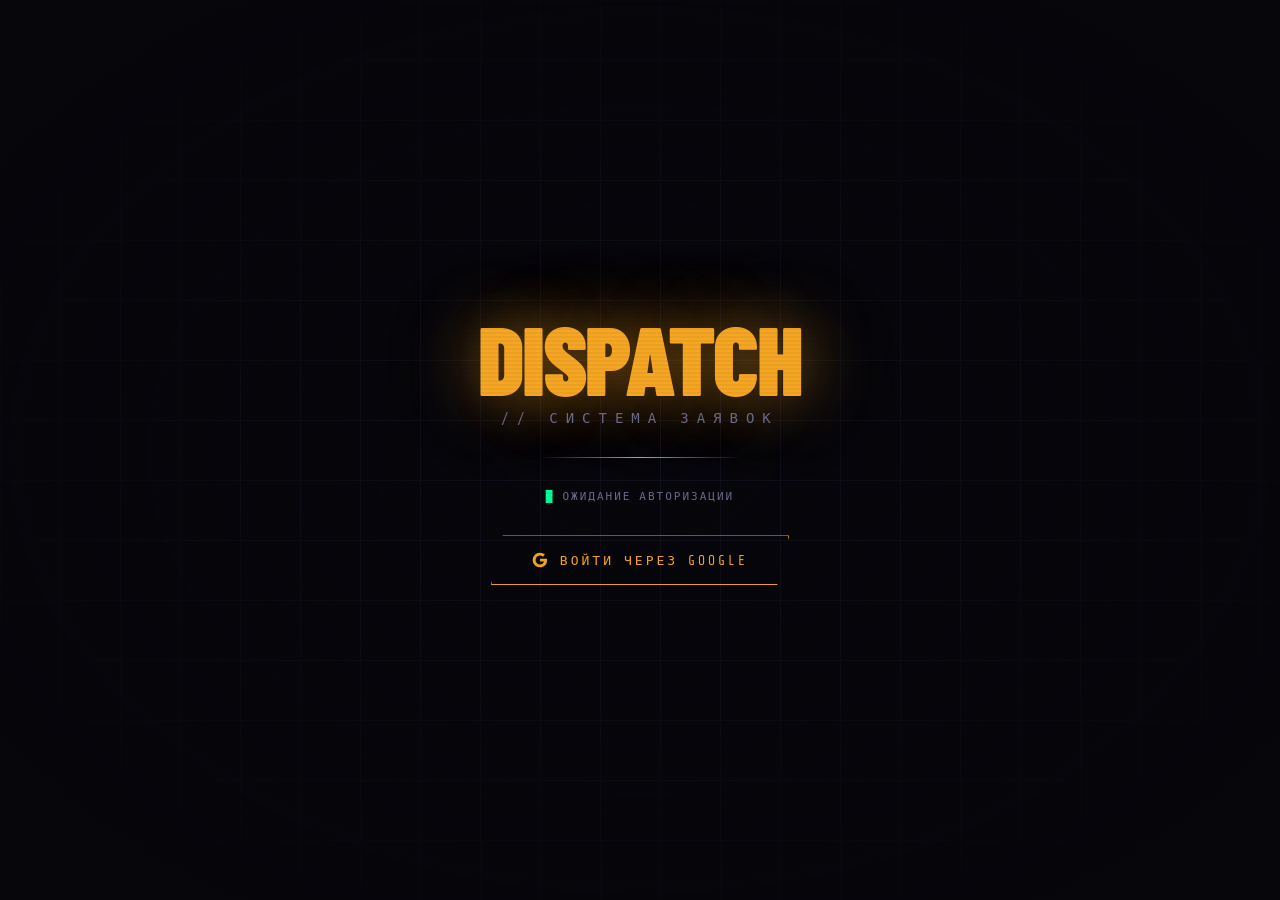
==== commit e0b860a4: "Update index.html" ====
--- a/index.html
+++ b/index.html
@@ -117,7 +117,7 @@
   #login-screen {
     position: fixed;
     inset: 0;
-    display: none;
+    display: flex;
     align-items: center;
     justify-content: center;
     background: var(--bg);
@@ -821,6 +821,74 @@
   .ctx-sep { height: 1px; background: rgba(42,42,66,0.5); }
   .ctx-icon { flex-shrink: 0; opacity: 0.4; stroke: var(--text-mid); transition: opacity 0.1s, stroke 0.1s; fill: none; stroke-width: 1.8; stroke-linecap: round; stroke-linejoin: round; }
 
+  /* ── Emoji реакции WhatsApp-style ── */
+  .ctx-reactions {
+    display: flex; align-items: center; gap: 2px;
+    padding: 8px 10px 6px;
+    border-bottom: 1px solid rgba(42,42,66,0.5);
+    background: rgba(0,0,0,0.3);
+  }
+  .ctx-reaction-btn {
+    font-size: 26px; background: none; border: none; cursor: pointer;
+    padding: 4px 5px; border-radius: 50%;
+    transition: background 0.1s, transform 0.12s; line-height: 1; flex-shrink: 0;
+  }
+  .ctx-reaction-btn:hover { background: rgba(255,255,255,0.12); transform: scale(1.35); }
+  .ctx-reaction-more {
+    margin-left: auto; width: 36px; height: 36px; border-radius: 50%;
+    background: rgba(255,255,255,0.07); border: 1px solid rgba(255,255,255,0.15);
+    color: var(--text-mid); font-size: 18px; cursor: pointer; flex-shrink: 0;
+    display: flex; align-items: center; justify-content: center; transition: all 0.15s;
+  }
+  .ctx-reaction-more:hover { background: rgba(245,166,35,0.15); border-color: var(--amber); color: var(--amber); }
+
+  .emoji-picker { display: none; border-bottom: 1px solid rgba(42,42,66,0.5); background: rgba(4,4,10,0.99); }
+  .emoji-picker.open { display: block; }
+  .emoji-picker-search {
+    display: flex; align-items: center;
+    padding: 7px 10px; border-bottom: 1px solid rgba(42,42,66,0.3);
+  }
+  .emoji-picker-search input {
+    flex: 1; background: rgba(255,255,255,0.06); border: 1px solid rgba(255,255,255,0.1);
+    color: var(--text); font-family: var(--mono); font-size: 11px;
+    padding: 5px 10px; outline: none; letter-spacing: 1px; transition: border-color 0.2s;
+  }
+  .emoji-picker-search input:focus { border-color: var(--amber); }
+  .emoji-picker-cats {
+    display: flex; padding: 4px 6px;
+    border-bottom: 1px solid rgba(42,42,66,0.3); overflow-x: auto;
+  }
+  .emoji-picker-cats::-webkit-scrollbar { display: none; }
+  .ep-cat-btn {
+    background: none; border: none; cursor: pointer; font-size: 18px;
+    padding: 4px 7px; border-radius: 4px; opacity: 0.5; transition: all 0.12s; flex-shrink: 0;
+  }
+  .ep-cat-btn:hover { opacity: 1; background: rgba(255,255,255,0.07); }
+  .ep-cat-btn.active { opacity: 1; background: rgba(245,166,35,0.12); }
+  .emoji-picker-grid {
+    display: flex; flex-wrap: wrap;
+    padding: 4px 6px; max-height: 180px; overflow-y: auto;
+  }
+  .emoji-picker-grid::-webkit-scrollbar { width: 3px; }
+  .emoji-picker-grid::-webkit-scrollbar-thumb { background: var(--border); }
+  .ep-emoji {
+    font-size: 24px; background: none; border: none; cursor: pointer;
+    padding: 3px 4px; border-radius: 6px; line-height: 1;
+    transition: background 0.08s, transform 0.1s;
+  }
+  .ep-emoji:hover { background: rgba(255,255,255,0.1); transform: scale(1.2); }
+
+  /* Reaction chips */
+  .msg-reactions { display: flex; flex-wrap: wrap; gap: 4px; margin-top: 4px; }
+  .msg-reaction-chip {
+    background: rgba(255,255,255,0.07); border: 1px solid rgba(255,255,255,0.13);
+    border-radius: 12px; padding: 2px 8px; cursor: pointer;
+    display: inline-flex; align-items: center; gap: 4px;
+    transition: all 0.15s; font-size: 14px; color: var(--text-dim);
+  }
+  .msg-reaction-chip:hover { background: rgba(245,166,35,0.12); border-color: var(--amber); }
+  .msg-reaction-chip.mine { background: rgba(245,166,35,0.15); border-color: rgba(245,166,35,0.45); color: var(--amber); }
+
   /* Reply bar */
   .reply-bar { display: flex; align-items: center; gap: 10px; padding: 8px 16px 8px 20px; background: var(--bg3); border-top: 1px solid var(--border); border-left: 3px solid var(--amber); }
   .reply-bar-text { flex: 1; font-family: var(--mono); font-size: 11px; color: var(--text-mid); white-space: nowrap; overflow: hidden; text-overflow: ellipsis; }
@@ -887,99 +955,6 @@
 
   .chat-input { flex: 1; background: var(--bg3); border: 1px solid var(--border); color: var(--text); font-family: var(--sans); font-size: 15px; padding: 10px 14px; outline: none; transition: border-color 0.2s; }
   .chat-input:focus { border-color: var(--amber); }
-
-  /* ── Emoji reactions ── */
-  .ctx-reactions {
-    display: flex; flex-wrap: wrap; gap: 3px;
-    padding: 10px 12px; border-bottom: 1px solid rgba(42,42,66,0.6);
-    background: rgba(0,0,0,0.4);
-  }
-  .ctx-reaction-btn {
-    font-size: 22px; background: none; border: none; cursor: pointer;
-    padding: 4px 6px; border-radius: 8px; transition: background 0.1s, transform 0.12s;
-    line-height: 1;
-  }
-  .ctx-reaction-btn:hover { background: rgba(255,255,255,0.12); transform: scale(1.3); }
-
-  /* Reaction chips on messages */
-  .msg-reactions { display: flex; flex-wrap: wrap; gap: 4px; margin-top: 4px; }
-  .msg-reaction-chip {
-    background: rgba(255,255,255,0.07); border: 1px solid rgba(255,255,255,0.13);
-    border-radius: 12px; padding: 2px 8px; cursor: pointer;
-    display: inline-flex; align-items: center; gap: 4px;
-    transition: all 0.15s; font-size: 14px; color: var(--text-dim);
-  }
-  .msg-reaction-chip:hover { background: rgba(245,166,35,0.12); border-color: var(--amber); }
-  .msg-reaction-chip.mine { background: rgba(245,166,35,0.15); border-color: rgba(245,166,35,0.45); color: var(--amber); }
-
-  /* ── Chat photo attachment ── */
-  .chat-attach-btn {
-    display: flex; align-items: center; justify-content: center;
-    width: 44px; height: 44px; background: transparent;
-    border: 1px solid var(--border); color: var(--text-dim);
-    cursor: pointer; transition: all 0.15s; flex-shrink: 0;
-    clip-path: polygon(6px 0%, 100% 0%, calc(100% - 6px) 100%, 0% 100%);
-  }
-  .chat-attach-btn:hover { border-color: var(--cyan); color: var(--cyan); box-shadow: 0 0 12px rgba(0,212,255,0.2); }
-  .chat-photo-bar {
-    display: flex; align-items: center; gap: 12px;
-    padding: 8px 16px; background: var(--bg3);
-    border-top: 1px solid var(--border); border-left: 3px solid var(--cyan);
-  }
-  .chat-photo-thumb { width: 48px; height: 48px; object-fit: cover; border: 1px solid var(--border); flex-shrink: 0; cursor: pointer; }
-  .chat-photo-bar-info { flex: 1; font-family: var(--mono); font-size: 10px; color: var(--cyan); letter-spacing: 1px; }
-  .chat-photo-bar-size { color: var(--text-dim); font-size: 9px; margin-top: 2px; }
-  .chat-photo-cancel { background: none; border: none; color: var(--text-dim); cursor: pointer; font-size: 18px; line-height: 1; padding: 0 4px; }
-  .chat-photo-cancel:hover { color: var(--red); }
-  .msg-img {
-    display: block; width: 100%; max-width: 260px; max-height: 220px;
-    object-fit: cover; cursor: zoom-in; transition: opacity 0.15s; margin-bottom: 2px;
-  }
-  .msg-img:hover { opacity: 0.88; }
-  .msg-bubble.has-photo { padding: 0; overflow: hidden; }
-  .msg-caption { padding: 6px 12px 4px; font-size: 14px; }
-
-  /* ── Full photo viewer ── */
-  #photo-viewer {
-    position: fixed; inset: 0; background: #080810;
-    z-index: 10000; display: none; flex-direction: column;
-  }
-  #photo-viewer.open { display: flex; }
-  .pv-top {
-    display: flex; align-items: center; gap: 14px;
-    padding: 14px 20px; background: rgba(4,4,10,0.99);
-    border-bottom: 1px solid rgba(255,255,255,0.08); flex-shrink: 0;
-  }
-  .pv-sender { flex: 1; font-family: var(--mono); font-size: 12px; color: var(--text-mid); letter-spacing: 1px; }
-  .pv-btn {
-    background: rgba(255,255,255,0.09); border: 1px solid rgba(255,255,255,0.22);
-    color: rgba(255,255,255,0.88); width: 48px; height: 48px;
-    display: flex; align-items: center; justify-content: center;
-    cursor: pointer; transition: all 0.15s; flex-shrink: 0; border-radius: 6px;
-  }
-  .pv-btn svg { display: block; width: 22px; height: 22px; }
-  .pv-btn:hover { border-color: var(--amber); color: var(--amber); background: rgba(245,166,35,0.15); }
-  .pv-btn.close-btn:hover { border-color: var(--red); color: var(--red); background: rgba(255,59,59,0.15); }
-  .pv-main {
-    flex: 1; display: flex; align-items: center; justify-content: center;
-    overflow: hidden; background: #000; min-height: 0;
-  }
-  #pv-main-img { max-width: 96vw; max-height: 100%; object-fit: contain; user-select: none; display: block; }
-  .pv-strip {
-    flex-shrink: 0; display: flex; align-items: center; gap: 6px;
-    padding: 10px 14px; background: rgba(4,4,10,0.99);
-    border-top: 1px solid rgba(255,255,255,0.07);
-    overflow-x: auto; height: 92px;
-  }
-  .pv-strip::-webkit-scrollbar { height: 3px; }
-  .pv-strip::-webkit-scrollbar-thumb { background: var(--border); }
-  .pv-thumb {
-    width: 66px; height: 66px; flex-shrink: 0; object-fit: cover;
-    cursor: pointer; opacity: 0.45; border: 2px solid transparent;
-    transition: all 0.15s; border-radius: 2px;
-  }
-  .pv-thumb:hover { opacity: 0.75; }
-  .pv-thumb.active { opacity: 1; border-color: var(--amber); box-shadow: 0 0 10px rgba(245,166,35,0.4); }
 
   .btn-send { background: var(--amber); border: none; color: #000; font-family: var(--mono); font-size: 13px; letter-spacing: 2px; padding: 10px 20px; cursor: pointer; font-weight: 700; transition: all 0.15s; clip-path: polygon(8px 0%, 100% 0%, calc(100% - 8px) 100%, 0% 100%); }
   .btn-send:hover { background: #fff; }
@@ -1221,41 +1196,14 @@
             <div class="reply-bar-text"><b style="color:var(--cyan)">РЕДАКТИРОВАНИЕ</b><span id="edit-bar-text"></span></div>
             <button class="reply-cancel" onclick="cancelEdit()">✕</button>
           </div>
-          <div id="chat-photo-bar" style="display:none" class="chat-photo-bar">
-            <img class="chat-photo-thumb" id="chat-photo-thumb" src="" onclick="viewChatImg(this.src)">
-            <div class="chat-photo-bar-info">ФОТО ПРИКРЕПЛЕНО<div class="chat-photo-bar-size" id="chat-photo-size"></div></div>
-            <button class="chat-photo-cancel" onclick="cancelChatPhoto()">✕</button>
-          </div>
           <div class="chat-input-row">
-            <label class="chat-attach-btn" title="Прикрепить фото">
-              <input type="file" id="chat-photo-input" accept="image/*" style="display:none" onchange="previewChatPhoto(this)">
-              <svg width="20" height="20" viewBox="0 0 24 24" fill="none" stroke="currentColor" stroke-width="2" stroke-linecap="round" stroke-linejoin="round"><rect x="3" y="3" width="18" height="18" rx="2"/><circle cx="8.5" cy="8.5" r="1.5"/><polyline points="21 15 16 10 5 21"/></svg>
-            </label>
-            <input class="chat-input" id="chat-msg-input" placeholder="СООБЩЕНИЕ ИЛИ ПОДПИСЬ К ФОТО..." onkeydown="if(event.key==='Enter')sendMsg()">
+            <input class="chat-input" id="chat-msg-input" placeholder="СООБЩЕНИЕ..." onkeydown="if(event.key==='Enter')sendMsg()">
             <button class="btn-send" onclick="sendMsg()">ОТПРАВИТЬ</button>
           </div>
         </div>
       </div>
     </div>
   </div>
-</div>
-
-<!-- PHOTO VIEWER -->
-<div id="photo-viewer">
-  <div class="pv-top">
-    <div class="pv-sender" id="pv-sender"></div>
-    <button class="pv-btn" title="Перейти к сообщению" onclick="pvGoToMsg()">
-      <svg viewBox="0 0 24 24" fill="none" stroke="currentColor" stroke-width="2" stroke-linecap="round" stroke-linejoin="round"><path d="M21 15a2 2 0 0 1-2 2H7l-4 4V5a2 2 0 0 1 2-2h14a2 2 0 0 1 2 2z"/></svg>
-    </button>
-    <button class="pv-btn" title="Скачать" onclick="pvDownload()">
-      <svg viewBox="0 0 24 24" fill="none" stroke="currentColor" stroke-width="2" stroke-linecap="round" stroke-linejoin="round"><path d="M21 15v4a2 2 0 0 1-2 2H5a2 2 0 0 1-2-2v-4"/><polyline points="7 10 12 15 17 10"/><line x1="12" y1="15" x2="12" y2="3"/></svg>
-    </button>
-    <button class="pv-btn close-btn" title="Закрыть" onclick="pvClose()">
-      <svg viewBox="0 0 24 24" fill="none" stroke="currentColor" stroke-width="2" stroke-linecap="round" stroke-linejoin="round"><line x1="18" y1="6" x2="6" y2="18"/><line x1="6" y1="6" x2="18" y2="18"/></svg>
-    </button>
-  </div>
-  <div class="pv-main"><img id="pv-main-img" src=""></div>
-  <div class="pv-strip" id="pv-strip"></div>
 </div>
 
 <!-- CREATE MODAL -->
@@ -1295,6 +1243,7 @@
 import { initializeApp } from "https://www.gstatic.com/firebasejs/10.12.0/firebase-app.js";
 import { getAuth, GoogleAuthProvider, signInWithPopup, signOut as fbSignOut, onAuthStateChanged } from "https://www.gstatic.com/firebasejs/10.12.0/firebase-auth.js";
 import { getFirestore, collection, addDoc, onSnapshot, doc, updateDoc, deleteDoc, query, orderBy, serverTimestamp, getDocs, setDoc, writeBatch, arrayUnion } from "https://www.gstatic.com/firebasejs/10.12.0/firebase-firestore.js";
+import { EMOJI_CATS, QUICK_REACTIONS, addRecentEmoji, getRecentEmojis } from './emojis.js';
 
 const ADMIN_EMAIL = "markshelkonogov003@gmail.com";
 
@@ -1318,8 +1267,6 @@
 let currentChatPartner = null;
 let chatUnsub = null;
 let photoB64 = null;
-let chatPhotoB64 = null;
-let pvPhotos = [], pvIndex = 0, pvCurrentMsgId = null;
 
 window.signIn = async () => {
   try { await signInWithPopup(auth, provider); } catch(e) { showToast('ОШИБКА ВХОДА'); }
@@ -1424,6 +1371,18 @@
 
 function closeCtxMenu() { document.getElementById('ctx-menu')?.remove(); }
 
+async function doReaction(emoji) {
+  if (!ctxMsgId || !ctxChatId) return;
+  addRecentEmoji(emoji);
+  const msgRef = doc(db, 'chats', ctxChatId, 'messages', ctxMsgId);
+  const existing = ctxMsgData.reactions || {};
+  const users = existing[emoji] || [];
+  const uid = currentUser.uid;
+  const newUsers = users.includes(uid) ? users.filter(u => u !== uid) : [...users, uid];
+  const upd = {}; upd['reactions.' + emoji] = newUsers;
+  await updateDoc(msgRef, upd);
+}
+
 function showCtxMenu(e, msgId, msgData, chatId) {
   e.preventDefault();
   closeCtxMenu();
@@ -1459,13 +1418,101 @@
   const preview = (msgData.text || '').slice(0, 26) + ((msgData.text||'').length > 26 ? '…' : '');
   const menu = document.createElement('div');
   menu.id = 'ctx-menu'; menu.className = 'ctx-menu';
+
+  // Быстрые реакции
+  const quickBtns = QUICK_REACTIONS.map(e =>
+    `<button class="ctx-reaction-btn" data-emoji="${e}">${e}</button>`
+  ).join('');
+
+  // Категории пикера
+  const catBtns = EMOJI_CATS.map((c, i) =>
+    `<button class="ep-cat-btn${i === 0 ? ' active' : ''}" data-cat="${i}" title="${c.label}">${c.icon}</button>`
+  ).join('');
+
+  // Первая категория (недавние или смайлы)
+  const recent = getRecentEmojis();
+  const firstCat = recent.length > 0
+    ? EMOJI_CATS[0] // recent
+    : EMOJI_CATS[1]; // people
+  const startIdx = recent.length > 0 ? 0 : 1;
+  const initEmojis = startIdx === 0
+    ? recent
+    : EMOJI_CATS[1].emojis;
+  const firstGrid = initEmojis.map(e =>
+    `<button class="ep-emoji" data-emoji="${e}">${e}</button>`
+  ).join('');
+
   menu.innerHTML =
-    `<div class="ctx-reactions"><button class="ctx-reaction-btn" onclick="addReaction('👍')">👍</button><button class="ctx-reaction-btn" onclick="addReaction('❤️')">❤️</button><button class="ctx-reaction-btn" onclick="addReaction('😂')">😂</button><button class="ctx-reaction-btn" onclick="addReaction('😮')">😮</button><button class="ctx-reaction-btn" onclick="addReaction('😢')">😢</button><button class="ctx-reaction-btn" onclick="addReaction('🙏')">🙏</button><button class="ctx-reaction-btn" onclick="addReaction('🔥')">🔥</button><button class="ctx-reaction-btn" onclick="addReaction('👎')">👎</button><button class="ctx-reaction-btn" onclick="addReaction('😍')">😍</button><button class="ctx-reaction-btn" onclick="addReaction('🤣')">🤣</button><button class="ctx-reaction-btn" onclick="addReaction('😊')">😊</button><button class="ctx-reaction-btn" onclick="addReaction('😎')">😎</button><button class="ctx-reaction-btn" onclick="addReaction('🤔')">🤔</button><button class="ctx-reaction-btn" onclick="addReaction('😅')">😅</button><button class="ctx-reaction-btn" onclick="addReaction('🥳')">🥳</button><button class="ctx-reaction-btn" onclick="addReaction('🎉')">🎉</button><button class="ctx-reaction-btn" onclick="addReaction('👏')">👏</button><button class="ctx-reaction-btn" onclick="addReaction('💯')">💯</button><button class="ctx-reaction-btn" onclick="addReaction('✅')">✅</button><button class="ctx-reaction-btn" onclick="addReaction('🚀')">🚀</button><button class="ctx-reaction-btn" onclick="addReaction('💪')">💪</button><button class="ctx-reaction-btn" onclick="addReaction('😤')">😤</button><button class="ctx-reaction-btn" onclick="addReaction('🥺')">🥺</button><button class="ctx-reaction-btn" onclick="addReaction('😭')">😭</button><button class="ctx-reaction-btn" onclick="addReaction('🤯')">🤯</button><button class="ctx-reaction-btn" onclick="addReaction('👀')">👀</button><button class="ctx-reaction-btn" onclick="addReaction('💀')">💀</button><button class="ctx-reaction-btn" onclick="addReaction('🫡')">🫡</button><button class="ctx-reaction-btn" onclick="addReaction('🤝')">🤝</button><button class="ctx-reaction-btn" onclick="addReaction('⚡')">⚡</button><button class="ctx-reaction-btn" onclick="addReaction('😆')">😆</button><button class="ctx-reaction-btn" onclick="addReaction('🤩')">🤩</button><button class="ctx-reaction-btn" onclick="addReaction('😜')">😜</button><button class="ctx-reaction-btn" onclick="addReaction('🥰')">🥰</button><button class="ctx-reaction-btn" onclick="addReaction('😇')">😇</button><button class="ctx-reaction-btn" onclick="addReaction('🤗')">🤗</button><button class="ctx-reaction-btn" onclick="addReaction('🙄')">🙄</button><button class="ctx-reaction-btn" onclick="addReaction('😏')">😏</button><button class="ctx-reaction-btn" onclick="addReaction('😡')">😡</button><button class="ctx-reaction-btn" onclick="addReaction('🤬')">🤬</button><button class="ctx-reaction-btn" onclick="addReaction('😱')">😱</button><button class="ctx-reaction-btn" onclick="addReaction('🤫')">🤫</button><button class="ctx-reaction-btn" onclick="addReaction('🤭')">🤭</button><button class="ctx-reaction-btn" onclick="addReaction('😴')">😴</button><button class="ctx-reaction-btn" onclick="addReaction('🤢')">🤢</button><button class="ctx-reaction-btn" onclick="addReaction('🤮')">🤮</button><button class="ctx-reaction-btn" onclick="addReaction('🥵')">🥵</button><button class="ctx-reaction-btn" onclick="addReaction('🥶')">🥶</button><button class="ctx-reaction-btn" onclick="addReaction('😰')">😰</button><button class="ctx-reaction-btn" onclick="addReaction('😨')">😨</button><button class="ctx-reaction-btn" onclick="addReaction('😦')">😦</button></div>` +
-    `<div class="ctx-header"><span class="ctx-header-dot"></span><span class="ctx-header-text">${escapeHtml(preview)}</span></div>` +
+    `<div class="ctx-reactions">
+      ${quickBtns}
+      <button class="ctx-reaction-more" id="ep-toggle-btn" title="Все эмодзи">+</button>
+    </div>
+    <div class="emoji-picker" id="ctx-emoji-picker">
+      <div class="emoji-picker-search">
+        <input id="ep-search" placeholder="🔍 Поиск эмодзи..." autocomplete="off">
+      </div>
+      <div class="emoji-picker-cats">${catBtns}</div>
+      <div class="emoji-picker-grid" id="ep-grid">${firstGrid}</div>
+    </div>
+    <div class="ctx-header"><span class="ctx-header-dot"></span><span class="ctx-header-text">${escapeHtml(preview)}</span></div>` +
     items.map((it, i) =>
       `${it.sep ? '<div class="ctx-sep"></div>' : ''}<div class="ctx-item${it.danger ? ' danger' : ''}" data-i="${i}">${it.icon}${it.label}</div>`
     ).join('');
+
   document.body.appendChild(menu);
+
+  // Быстрые реакции
+  menu.querySelectorAll('.ctx-reaction-btn').forEach(btn => {
+    btn.addEventListener('click', e => { e.stopPropagation(); closeCtxMenu(); doReaction(btn.dataset.emoji); });
+  });
+
+  // Кнопка открытия пикера
+  menu.querySelector('#ep-toggle-btn').addEventListener('click', e => {
+    e.stopPropagation();
+    menu.querySelector('#ctx-emoji-picker').classList.toggle('open');
+  });
+
+  // Клик по эмодзи в гриде
+  menu.querySelector('#ep-grid').addEventListener('click', e => {
+    const btn = e.target.closest('.ep-emoji');
+    if (!btn) return;
+    closeCtxMenu();
+    doReaction(btn.dataset.emoji);
+  });
+
+  // Переключение категорий
+  menu.querySelector('.emoji-picker-cats').addEventListener('click', e => {
+    const btn = e.target.closest('.ep-cat-btn');
+    if (!btn) return;
+    e.stopPropagation();
+    menu.querySelectorAll('.ep-cat-btn').forEach(b => b.classList.remove('active'));
+    btn.classList.add('active');
+    const catIdx = parseInt(btn.dataset.cat);
+    const grid = menu.querySelector('#ep-grid');
+    const emojis = catIdx === 0 ? getRecentEmojis() : EMOJI_CATS[catIdx].emojis;
+    grid.innerHTML = emojis.map(em => `<button class="ep-emoji" data-emoji="${em}">${em}</button>`).join('');
+    grid.scrollTop = 0;
+  });
+
+  // Поиск
+  menu.querySelector('#ep-search').addEventListener('input', e => {
+    e.stopPropagation();
+    const q = e.target.value.trim().toLowerCase();
+    const grid = menu.querySelector('#ep-grid');
+    if (!q) {
+      const recent2 = getRecentEmojis();
+      const emojis2 = recent2.length > 0 ? recent2 : EMOJI_CATS[1].emojis;
+      grid.innerHTML = emojis2.map(em => `<button class="ep-emoji" data-emoji="${em}">${em}</button>`).join('');
+      return;
+    }
+    // Поиск по всем категориям
+    const all = EMOJI_CATS.slice(1).flatMap(c => c.emojis);
+    const unique = [...new Set(all)];
+    // Простой поиск - показываем все (поиск по unicode описаний нет, просто показываем все)
+    grid.innerHTML = unique.map(em => `<button class="ep-emoji" data-emoji="${em}">${em}</button>`).join('');
+  });
+  menu.querySelector('#ep-search').addEventListener('click', e => e.stopPropagation());
+
   let x = e.clientX ?? e.pageX, y = e.clientY ?? e.pageY;
   menu.style.cssText = `left:${x}px;top:${y}px`;
   const r = menu.getBoundingClientRect();
@@ -1665,22 +1712,9 @@
       let replyHtml = '';
       if (msg.replyTo) replyHtml = `<div class="msg-reply-quote"><div class="msg-reply-quote-name">${escapeHtml(msg.replyTo.senderName)}</div>${escapeHtml(msg.replyTo.text)}</div>`;
 
-      const hasPhoto = !!msg.photoURL;
-      const imgHtml = hasPhoto ? `<img class="msg-img" src="${msg.photoURL}" loading="lazy" onclick="viewChatImg(this.src,'${msgId}')">` : '';
-      const captionHtml = hasPhoto
-        ? (msg.text ? `<div class="msg-caption">${escapeHtml(msg.text)}${edited}</div>` : (edited?`<div class="msg-caption">${edited}</div>`:''))
-        : `${escapeHtml(msg.text)}${edited}`;
-      const reactions = msg.reactions || {};
-      const reactHtml = Object.entries(reactions).filter(([,u])=>u&&u.length).map(([emoji,users])=>{
-        const isMineR=users.includes(currentUser.uid);
-        return `<span class="msg-reaction-chip${isMineR?' mine':''}">${emoji} ${users.length}</span>`;
-      }).join('');
-
       const div = document.createElement('div');
       div.className = `msg ${isMine?'mine':'theirs'}`;
-      div.dataset.msgid = msgId;
-      div.dataset.sender = msg.senderName || '';
-      div.innerHTML = `<div class="msg-bubble${hasPhoto?' has-photo':''}">${replyHtml}${imgHtml}${captionHtml}</div><div class="msg-time">${time}${tick}</div>${reactHtml?`<div class="msg-reactions">${reactHtml}</div>`:''}`;
+      div.innerHTML = `<div class="msg-bubble">${replyHtml}${escapeHtml(msg.text)}${edited}</div><div class="msg-time">${time}${tick}</div>`;
       div.addEventListener('contextmenu', e => showCtxMenu(e, msgId, msg, chatId));
       let pressTimer;
       div.addEventListener('touchstart', e => { pressTimer = setTimeout(() => showCtxMenu(e.touches[0], msgId, msg, chatId), 600); });
@@ -1696,18 +1730,15 @@
 window.sendMsg = async () => {
   const input = document.getElementById('chat-msg-input');
   const text = input.value.trim();
-  if (!text && !chatPhotoB64) return;
-  if (!currentChatPartner) return;
+  if (!text || !currentChatPartner) return;
   const chatId = [currentUser.uid, currentChatPartner.uid].sort().join('_');
   if (editMsgId) {
-    input.value = '';
     await updateDoc(doc(db,'chats',chatId,'messages',editMsgId), { text, editedAt: serverTimestamp() });
     editMsgId = null;
     document.getElementById('edit-bar').style.display = 'none';
   } else {
     const payload = {
-      text: text||'', photoURL: chatPhotoB64||null,
-      senderId: currentUser.uid, senderName: currentUser.displayName,
+      text, senderId: currentUser.uid, senderName: currentUser.displayName,
       createdAt: serverTimestamp(), readBy: [currentUser.uid]
     };
     if (replyTo) {
@@ -1715,10 +1746,9 @@
       replyTo = null;
       document.getElementById('reply-bar').style.display = 'none';
     }
-    input.value = '';
-    if (chatPhotoB64) cancelChatPhoto();
     await addDoc(collection(db,'chats',chatId,'messages'), payload);
   }
+  input.value = '';
 };
 
 let chatUserUnsubs = [];
@@ -1823,93 +1853,6 @@
   });
 
   globalChatUnsubs.push(unsub);
-}
-
-
-window.previewChatPhoto = (input) => {
-  const file = input.files[0]; if (!file) return;
-  if (file.size > 10*1024*1024) { showToast('ФАЙЛ БОЛЬШЕ 10МБ'); input.value=''; return; }
-  const reader = new FileReader();
-  reader.onload = e => {
-    const img = new Image();
-    img.onload = () => {
-      const MAX=1200; let w=img.width, h=img.height;
-      if(w>MAX||h>MAX){if(w>h){h=Math.round(h*MAX/w);w=MAX;}else{w=Math.round(w*MAX/h);h=MAX;}}
-      const c=document.createElement('canvas'); c.width=w; c.height=h;
-      c.getContext('2d').drawImage(img,0,0,w,h);
-      chatPhotoB64=c.toDataURL('image/jpeg',0.82);
-      const kb=Math.round(chatPhotoB64.length*0.75/1024);
-      document.getElementById('chat-photo-thumb').src=chatPhotoB64;
-      document.getElementById('chat-photo-size').textContent=kb+' KB';
-      document.getElementById('chat-photo-bar').style.display='flex';
-      document.getElementById('chat-msg-input').placeholder='ПОДПИСЬ К ФОТО (НЕОБЯЗАТЕЛЬНО)...';
-      document.getElementById('chat-msg-input').focus();
-    };
-    img.src=e.target.result;
-  };
-  reader.readAsDataURL(file);
-};
-window.cancelChatPhoto = () => {
-  chatPhotoB64=null;
-  document.getElementById('chat-photo-input').value='';
-  document.getElementById('chat-photo-bar').style.display='none';
-  document.getElementById('chat-msg-input').placeholder='СООБЩЕНИЕ ИЛИ ПОДПИСЬ К ФОТО...';
-};
-
-function viewChatImg(src, msgId) {
-  pvPhotos=[]; pvIndex=0;
-  document.getElementById('chat-messages').querySelectorAll('.msg-img').forEach((img,i)=>{
-    const m=img.closest('.msg'), t=m?.querySelector('.msg-time'), mid=m?.dataset.msgid||'';
-    pvPhotos.push({src:img.src,senderName:m?.dataset.sender||'',time:t?.textContent?.trim()||'',msgId:mid});
-    if(img.src===src||mid===msgId) pvIndex=i;
-  });
-  if(!pvPhotos.length) pvPhotos=[{src,senderName:'',time:'',msgId:msgId||''}];
-  pvRender();
-  document.getElementById('photo-viewer').classList.add('open');
-  document.addEventListener('keydown',pvKeyHandler);
-}
-window.viewChatImg=viewChatImg;
-
-function pvRender(){
-  const p=pvPhotos[pvIndex];
-  document.getElementById('pv-main-img').src=p.src;
-  document.getElementById('pv-sender').textContent=(p.senderName?p.senderName+'  ·  ':'')+(p.time||'');
-  pvCurrentMsgId=p.msgId;
-  const strip=document.getElementById('pv-strip'); strip.innerHTML='';
-  pvPhotos.forEach((ph,i)=>{
-    const img=document.createElement('img');
-    img.src=ph.src; img.className='pv-thumb'+(i===pvIndex?' active':'');
-    img.onclick=()=>{pvIndex=i;pvRender();};
-    strip.appendChild(img);
-  });
-  strip.querySelector('.pv-thumb.active')?.scrollIntoView({inline:'center',behavior:'smooth'});
-}
-window.pvClose=()=>{document.getElementById('photo-viewer').classList.remove('open');document.removeEventListener('keydown',pvKeyHandler);};
-window.pvDownload=()=>{
-  const src=pvPhotos[pvIndex]?.src; if(!src)return;
-  const a=document.createElement('a'); a.href=src; a.download='photo_'+Date.now()+'.jpg'; a.click();
-};
-window.pvGoToMsg=()=>{
-  pvClose(); if(!pvCurrentMsgId)return;
-  const el=document.querySelector('[data-msgid="'+pvCurrentMsgId+'"]');
-  if(el){el.scrollIntoView({behavior:'smooth',block:'center'});el.style.outline='2px solid var(--amber)';setTimeout(()=>el.style.outline='',1800);}
-};
-function pvKeyHandler(e){
-  if(e.key==='Escape')pvClose();
-  if(e.key==='ArrowRight'&&pvIndex<pvPhotos.length-1){pvIndex++;pvRender();}
-  if(e.key==='ArrowLeft'&&pvIndex>0){pvIndex--;pvRender();}
-}
-
-async function addReaction(emoji) {
-  closeCtxMenu();
-  if (!ctxMsgId||!ctxChatId) return;
-  const msgRef=doc(db,'chats',ctxChatId,'messages',ctxMsgId);
-  const existing=ctxMsgData.reactions||{};
-  const users=existing[emoji]||[];
-  const uid=currentUser.uid;
-  const newUsers=users.includes(uid)?users.filter(u=>u!==uid):[...users,uid];
-  const upd={}; upd['reactions.'+emoji]=newUsers;
-  await updateDoc(msgRef,upd);
 }
 
 function updateNavUnread() {
